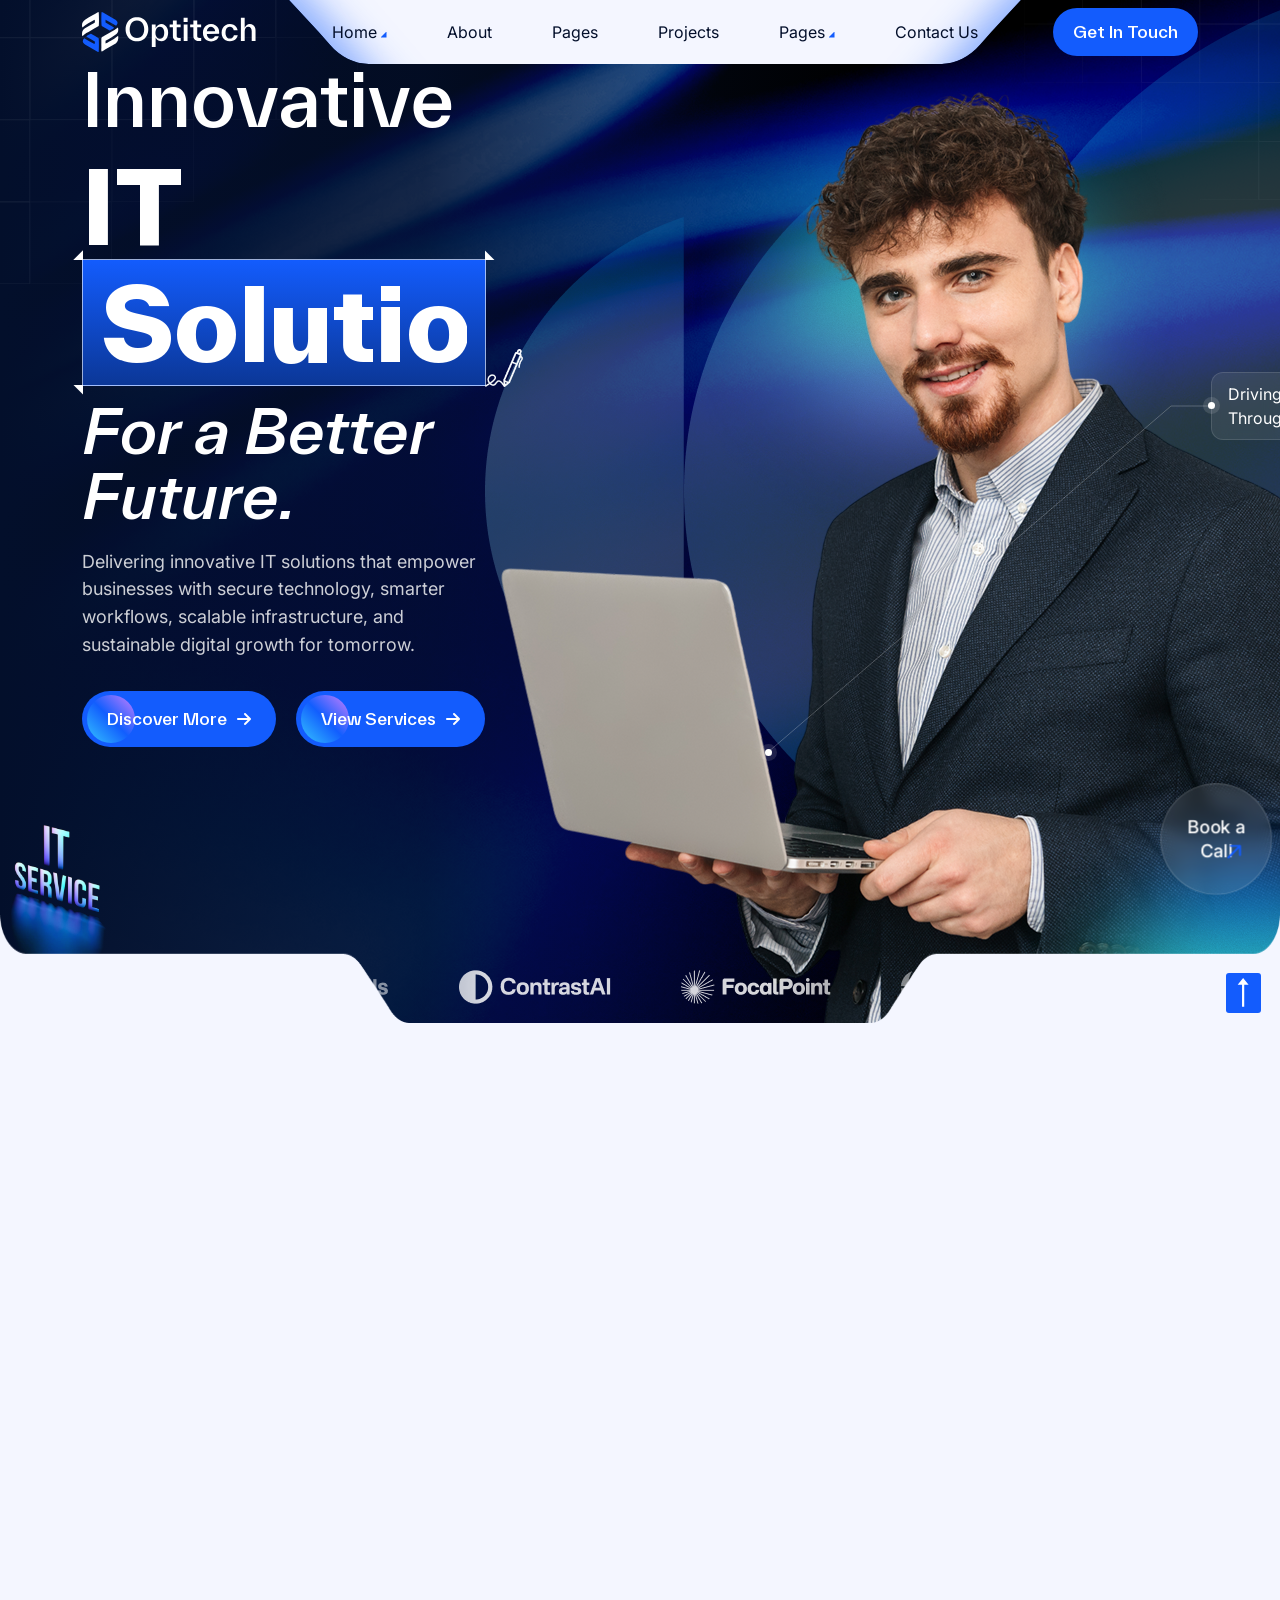
==== index-2.html @ f011ec7e "h2-20%" ====
<!Doctype html>
<html class="no-js" lang="zxx">
    
    <head>
        <meta charset="utf-8">
        <meta http-equiv="x-ua-compatible" content="ie=edge">
        <title>Optitech - IT Solutions & Services WordPress Theme</title>
        <meta name="description" content="">
        <meta name="viewport" content="width=device-width, initial-scale=1">
		<link rel="shortcut icon" type="image/x-icon" href="assets/img/favicon.png">
        <!-- Place favicon.ico in the root directory -->


		<!-- all-CSS-link-here -->
        <link rel="stylesheet" href="assets/css/bootstrap.min.css">
        <link rel="stylesheet" href="assets/css/swiper-bundle.min.css">
        <link rel="stylesheet" href="assets/css/all.min.css">
        <link rel="stylesheet" href="assets/css/odometer.min.css">
        <link rel="stylesheet" href="assets/css/nice-select.css">
        <link rel="stylesheet" href="assets/css/animate.css">
        <link rel="stylesheet" href="assets/css/magnific-popup.css">
        <link rel="stylesheet" href="assets/css/flaticon_optitech.css">
        <link rel="stylesheet" href="assets/css/TWK-Everett.css">
        <link rel="stylesheet" href="assets/css/main.css">
    </head>

    <body class="ot-home-2" >

            
        <div class="ot-home-2-wrapper ">

            <!-- start preloader -->
            <div class="ot-preloader-1">
                <div class="ot-preloader-1-wrap" role="status" aria-label="Loading Optitech">
                    <div class="logo-elm">
                        <span class="ring"></span>
                        <span class="ring has-v2"></span>
                        <img src="assets/img/process/p1-step-icon.svg" alt="">
                    </div>
                </div>
            </div>
            <!-- end preloader -->


            <!-- header-start -->
            <header class="ot-header-2-area">
                <div class="container ot-container-1">
                    <div class="ot-header-2-wrap">
                        <!-- logo -->
                        <div class="ot-header-2-logo">
                            <a href="index-2.html">
                                <img src="assets/img/logo/logo-1.svg" alt="">
                            </a>
                        </div>
                        <!-- menu -->
                        <div class="ot-header-2-menu d-xl-block d-none">
                            <nav class="lt-main-navigation">
                                <ul id="main-nav" class="nav navbar-nav">
                            
                                    <li class="dropdown">
                                        <a href="#">
                                            Home
                                        </a>
                                        <ul class="dropdown-menu clearfix">
                                            <li><a href="index.html">Home O1</a></li>
                                            <li><a href="index-2.html">Home 02</a></li>
                                            <li><a href="index-3.html">Home 03</a></li>
                                        </ul>
                                    </li>
                            
                                    <li>
                                        <a href="services.html">
                                            About
                                        </a>
                                    </li>
                            
                                    <li>
                                        <a href="services.html">
                                            Pages
                                        </a>
                                    </li>
                            
                                    <li>
                                        <a href="services.html">
                                            Projects
                                        </a>
                                    </li>
                                    

                                    <li class="dropdown">
                                        <a href="#">
                                            Pages
                                        </a>
                                        <ul class="dropdown-menu clearfix">
                            
                                            <li class="dropdown">
                                                <a href="team.html">Team</a>
                                                <ul class="dropdown-menu clearfix">
                                                    <li><a href="team.html">Team One</a></li>
                                                    <li><a href="team-2.html">team two</a></li>
                                                    <li><a href="team-3.html">team three</a></li>
                                                    <li><a href="team-4.html">team four</a></li>
                                                    <li><a href="team-details.html">team details</a></li>
                                                </ul>
                                            </li>
                            
                                            <li class="dropdown">
                                                <a href="career-page.html">Career page</a>
                                                <ul class="dropdown-menu clearfix">
                                                    <li><a href="career-page.html">Career page</a></li>
                                                    <li><a href="career-single.html">Career single</a></li>
                                                </ul>
                                            </li>
                            
                                            <li><a href="price.html">Price Page</a></li>
                                            <li><a href="choose-us.html">Choose Us</a></li>
                                            <li><a href="testimonial.html">Testimonial</a></li>
                                            <li><a href="work-process.html">Work Process</a></li>
                                            <li><a href="faqs.html">FAQs Page</a></li>
                                            <li><a href="404.html">404</a></li>
                            
                                        </ul>
                                    </li>

                                    <li>
                                        <a href="#">
                                            Contact Us
                                        </a>
                                    </li>

                                </ul>
                            </nav>
                            <svg class="bg-shape" preserveAspectRatio="none" viewBox="0 0 980 64" fill="none" xmlns="http://www.w3.org/2000/svg">
                                <mask id="mask0_378_7961" style="mask-type:alpha" maskUnits="userSpaceOnUse" x="0" y="0" width="980" height="64">
                                <path d="M980 0L940.261 32L925.235 44.8331C910.751 57.2036 892.328 64 873.28 64H106.72C87.6719 64 69.249 57.2036 54.7647 44.8331L39.7386 32L0 0H980Z" fill="white"/>
                                </mask>
                                <g mask="url(#mask0_378_7961)">
                                <path d="M980 0L940.261 32L925.235 44.8331C910.751 57.2036 892.328 64 873.28 64H106.72C87.6719 64 69.249 57.2036 54.7647 44.8331L39.7386 32L0 0H980Z" fill="#F4F6FF"/>
                                <g filter="url(#filter0_f_378_7961)">
                                <ellipse cx="224.18" cy="14.0267" rx="224.18" ry="14.0267" transform="matrix(0.769394 0.638774 -0.683845 0.729628 -122.816 -106.353)" fill="#135CFD"/>
                                </g>
                                <g filter="url(#filter1_f_378_7961)">
                                <ellipse cx="224.18" cy="14.0267" rx="224.18" ry="14.0267" transform="matrix(-0.769394 0.638774 0.683845 0.729628 1105.96 -106.353)" fill="#135CFD"/>
                                </g>
                                </g>
                                <defs>
                                <filter id="filter0_f_378_7961" x="-186.68" y="-150.49" width="453.508" height="395.143" filterUnits="userSpaceOnUse" color-interpolation-filters="sRGB">
                                <feFlood flood-opacity="0" result="BackgroundImageFix"/>
                                <feBlend mode="normal" in="SourceGraphic" in2="BackgroundImageFix" result="shape"/>
                                <feGaussianBlur stdDeviation="27" result="effect1_foregroundBlur_378_7961"/>
                                </filter>
                                <filter id="filter1_f_378_7961" x="716.32" y="-150.49" width="453.508" height="395.143" filterUnits="userSpaceOnUse" color-interpolation-filters="sRGB">
                                <feFlood flood-opacity="0" result="BackgroundImageFix"/>
                                <feBlend mode="normal" in="SourceGraphic" in2="BackgroundImageFix" result="shape"/>
                                <feGaussianBlur stdDeviation="27" result="effect1_foregroundBlur_378_7961"/>
                                </filter>
                                </defs>
                            </svg>
                                
                        </div>
                        <!-- action-link -->
                        <div class="ot-header-2-action-link">

                            <!-- primary-btn -->
                            <a href="#" aria-label="name" class="ot-pr-btn-2">
                                <span class="text">
                                    Get In Touch
                                </span>
                            </a>

                            <!-- offcanvas-btn -->
                            <button type="button" aria-label="name" class="ot-offcanvas-btn-1 offcanvas_toggle">
                                <i class="flaticon-menu flaticon"></i>
                            </button>
                        </div>
                    </div>
                </div>
            </header>
            <!-- header-end -->

            <!-- hero-start -->
            <section class="ot-hero-2-area wa-fix wa-p-relative" data-mask-image="assets/img/hero/h2-mask.png">
                <div class="ot-hero-2-bg-img wa-fix wa-img-cover">
                    <img src="assets/img/hero/h2-bg-img.jpg" alt="">
                </div>
                <div class="ot-hero-2-bg-text">
                    <img src="assets/img/hero/h2-it-img.png" alt="">
                </div>
                <div class="ot-hero-2-bg-line">
                    <img src="assets/img/hero/h2-bg-line-1.png" alt="">
                </div>
                <div class="ot-hero-2-bg-line2">
                    <img src="assets/img/hero/h2-bg-line-2.png" alt="">
                </div>

                <div class="ot-hero-2-bg-shape">
                    <img src="assets/img/hero/h2-bg-circle-1.png" class="circle-1" alt="">
                    <img src="assets/img/hero/h2-bg-circle-2.png" class="circle-2" alt="">
                    <img src="assets/img/hero/h2-bg-circle-3.png" class="circle-3" alt="">
                </div>

                <div class="ot-hero-2-bg-glow-1">
                    <img src="assets/img/hero/h2-color-noise.png" alt="">
                </div>

                <div class="ot-hero-2-bg-glow-2">
                    <img src="assets/img/hero/h2-color-noise-2.png" alt="">
                </div>

                <div class="container ot-container-1">
                    <div class="ot-hero-2-wrap">

                        <!-- left-content -->
                        <div class="ot-hero-2-content">
                            <!-- hero-title -->
                            <div class="ot-hero-2-title">
                                <h2 class="ot-h-1 ot-hero-2-title-1">Innovative</h2>
                                <h2 class="ot-h-1 ot-hero-2-title-2 ">
                                    IT
                                    <span class="cd-headline clip">
                                        <span class="cd-words-wrapper single-headline">
                                            <b class="is-visible">Solution</b>
                                            <b>Services</b>
                                        </span>
                                        <span class="box-shape has-1"></span>
                                        <span class="box-shape has-2"></span>
                                        <span class="box-shape has-3"></span>
                                        <span class="signature-pen">
                                            <img src="assets/img/hero/h2-pen.png" alt="">
                                        </span>
                                    </span>


                                </h2>
                                <h2 class="ot-h-1 ot-hero-2-title-3">For a Better Future.</h2>

                                <p class="ot-p-1 ot-hero-2-disc">Delivering innovative IT solutions that empower businesses with secure technology, smarter workflows, scalable infrastructure, and sustainable digital growth for tomorrow.</p>


                            </div>

                            <div class="btn-elm">
                                <!-- primary-btn -->
                                <a href="#" aria-label="name" class="ot-pr-btn-2">
                                    <span class="text">
                                        Discover More
                                    </span>
                                    <span class="icon">
                                        <i class="fa-solid fa-arrow-right"></i>
                                    </span>
                                </a>
                                <!-- primary-btn -->
                                <a href="#" aria-label="name" class="ot-pr-btn-2 has-v2">
                                    <span class="text">
                                        View Services
                                    </span>
                                    <span class="icon">
                                        <i class="fa-solid fa-arrow-right"></i>
                                    </span>
                                </a>
                            </div>

                        </div>

                        <!-- right -->
                        <div class="ot-hero-2-right wa-p-relative">
                            <div class="ot-hero-2-img">
                                <img src="assets/img/hero/h2-img.png" alt="">
                            </div>
                            <div class="ot-hero-2-popup">
                                <svg class="ot-hero-2-popup-line" width="460" height="364" viewBox="0 0 460 364" fill="none" xmlns="http://www.w3.org/2000/svg">
                                    <path d="M450 9H411L7 356" stroke="white" stroke-opacity="0.24"/>
                                    <circle opacity="0.12" cx="8.5" cy="8.5" r="8.5" transform="matrix(-1 0 0 1 460 0)" fill="white"/>
                                    <circle cx="3.5" cy="3.5" r="3.5" transform="matrix(-1 0 0 1 455 5)" fill="white"/>
                                    <circle opacity="0.12" cx="8.5" cy="8.5" r="8.5" transform="matrix(-1 0 0 1 17 347)" fill="white"/>
                                    <circle cx="3.5" cy="3.5" r="3.5" transform="matrix(-1 0 0 1 12 352)" fill="white"/>
                                </svg>
                                <p class="ot-p-1 ot-hero-2-popup-text">Driving Success Through Innovation</p>
                            </div>
                        </div>
                    </div>
                </div>


                <!-- social + book a call -->
                <div class="ot-hero-2-social">
                    <a href="#" aria-label="name" class="ot-hero-2-social-link has-1">
                        <i class="fa-brands fa-facebook-f"></i>
                    </a>
                    <a href="#" aria-label="name" class="ot-hero-2-social-link has-2">
                        <i class="fa-brands fa-linkedin-in"></i>
                    </a>
                    <a href="#" aria-label="name" class="ot-hero-2-social-link has-3">
                        <i class="fa-brands fa-x-twitter"></i>
                    </a>
                    <a href="#" aria-label="name" class="ot-hero-2-social-link has-4">
                        <i class="fa-brands fa-instagram"></i>
                    </a>

                    <a href="#" aria-label="name" class="ot-hero-2-social-btn">
                        <span class="text ot-p-1">Book a Call</span>
                        <span class="icon">
                            <svg width="28" height="28" viewBox="0 0 28 28" fill="none" xmlns="http://www.w3.org/2000/svg">
                                <path d="M7.58 20.42L20.42 7.58M20.42 7.58H10.15M20.42 7.58V17.85" stroke="#135CFD" stroke-width="2.2" stroke-linecap="round" stroke-linejoin="round"/>
                            </svg>
                        </span>
                    </a>
                </div>
                <div class="ot-hero-2-marquee " data-mask-image="assets/img/hero/h2-partner-mask.png">
                    <div class="wa_marquee d-inline-block">
                        <div class="ot-hero-2-marquee-elm " data-speed="40" >
                            <div class="single-logo">
                                <img src="assets/img/partner/p1-logo-1.png" alt="">
                            </div>
                            <div class="single-logo">
                                <img src="assets/img/partner/p1-logo-2.png" alt="">
                            </div>
                            <div class="single-logo">
                                <img src="assets/img/partner/p1-logo-3.png" alt="">
                            </div>
                            <div class="single-logo">
                                <img src="assets/img/partner/p1-logo-4.png" alt="">
                            </div>
                            <div class="single-logo">
                                <img src="assets/img/partner/p1-logo-5.png" alt="">
                            </div>
                            <div class="single-logo">
                                <img src="assets/img/partner/p1-logo-6.png" alt="">
                            </div>
                            <div class="single-logo">
                                <img src="assets/img/partner/p1-logo-7.png" alt="">
                            </div>
                        </div>
                    </div>
                </div>

            </section>
            <!-- hero-end -->


            <br>
            <br>
            <br>
            <br>
            <br>
            <br>
            <br>
            <br>
            <br>
            <br>
            <br>
            <br>
            <br>
            <br>
            <br>
            <br>
            <br>
            <br>
            <br>
            <br>
            <br>
            <br>
            <br>
            <br>
            <br>
            <br>
            <br>
            <br>
            <br>
            <br>
            <br>
            <br>

            <!-- offcanvas-start -->
            <div class="wa-offcanvas-area   offcanvas_box_active lenis lenis-smooth ">
                <div class="wa-offcanvas-wrap ">
            
                    <!-- top -->
                    <div class="wa-offcanvas-top">
            
                        <!-- logo -->
                        <a href="#" aria-label="Email" class="wa-offcanvas-top-logo">
                            <img src="assets/img/logo/logo-1-black.svg" alt="">
                        </a>
            
                        <!-- close-btn -->
                        <button class="wa-offcanvas-close offcanvas_box_close" aria-label="name">
                            <span></span>
                            <span></span>
                        </button>
            
                    </div>
            
                    <!-- mobile-menu-list -->
                    <nav class="mobile-main-navigation mb-50 d-block d-xl-none">
                        <ul class="navbar-nav">
                            <li class="dropdown">
                                <a href="#">
                                    Home
                                </a>
                                <ul class="dropdown-menu clearfix">
                                    <li><a href="index.html">Home One</a></li>
                                    <li><a href="index-2.html">Home Two</a></li>
                                    <li><a href="index-3.html">Home Three</a></li>
                                    <li><a href="index-4.html">Home Four</a></li>
                                    <li><a href="index-5.html">Home Five</a></li>
                                    <li><a href="index-6.html">Home Six</a></li>
                                    <li><a href="index-7.html">Home Seven</a></li>
                                </ul>
                            </li>
            
                            <li>
                                <a href="about-us.html">
                                    About
                                </a>
                            </li>

                            <li class="dropdown">
                                <a href="#">
                                    Page
                                </a>
                                <ul class="dropdown-menu clearfix">
                                    <li><a href="pricing.html">Pricing Page</a></li>
                                    <li><a href="faqs.html">FAQs</a></li>
                                    <li class="dropdown">
                                        <a href="#">Team</a>
                                        <ul class="dropdown-menu clearfix">
                                            <li><a href="team.html">Team</a></li>
                                            <li><a href="team-details.html">Team Details</a></li>
                                        </ul>
                                    </li>
                                    <li class="dropdown">
                                        <a href="#">Career Page</a>
                                        <ul class="dropdown-menu clearfix">
                                            <li><a href="career.html">Career Page</a></li>
                                            <li><a href="career-details.html">Career Single</a></li>
                                        </ul>
                                    </li>
                                    <li class="dropdown">
                                        <a href="#">Shop</a>
                                        <ul class="dropdown-menu clearfix">
                                            <li><a href="shop.html">Shop</a></li>
                                            <li><a href="shop-sidebar.html">Shop Right Sidebar</a></li>
                                            <li><a href="shop-sidebar-2.html">Shop Left Sidebar</a></li>
                                        </ul>
                                    </li>
                                    <li><a href="404.html">404</a></li>
                                </ul>
                            </li>

                            <li >
                                <a href="features.html">
                                    Features
                                </a>
                            </li>
                    
                            <li class="dropdown">
                                <a href="#">
                                    Blog
                                </a>
                                <ul class="dropdown-menu clearfix">
                                    <li><a href="blog.html">Blog Grid</a></li>
                                    <li><a href="blog-2.html">Blog Right Sidebar</a></li>
                                    <li><a href="blog-3.html">Blog Left Sidebar</a></li>
                                    <li><a href="blog-4.html">Blog Standard</a></li>
                                    <li><a href="blog-details.html">Blog Details 01</a></li>
                                    <li><a href="blog-details-2.html">Blog Details 02</a></li>
                                    <li><a href="blog-details-3.html">Blog Details 03</a></li>
                                </ul>
                            </li>
                            <li >
                                <a href="contact-us.html">
                                    Contact
                                </a>
                            </li>
                        </ul>
                    </nav>
            
                    <div class="wa-offcanvas-gallery">
                        <h6 class="wa-offcanvas-gallery-title ot-p-1 ">Stay Inspired with Instagram</h6>
            
                        <div class="wa-offcanvas-gallery-grid">
                            <a href="assets/img/offcanvas/img-1.jpg" aria-label="name"
                                class="popup-img wa-offcanvas-gallery-item wa-img-cover wa-fix">
                                <img src="assets/img/offcanvas/img-1.jpg" alt="">
                            </a>
                            <a href="assets/img/offcanvas/img-2.jpg" aria-label="name"
                                class="popup-img wa-offcanvas-gallery-item wa-img-cover wa-fix">
                                <img src="assets/img/offcanvas/img-2.jpg" alt="">
                            </a>
                            <a href="assets/img/offcanvas/img-3.jpg" aria-label="name"
                                class="popup-img wa-offcanvas-gallery-item wa-img-cover wa-fix">
                                <img src="assets/img/offcanvas/img-3.jpg" alt="">
                            </a>
                            <a href="assets/img/offcanvas/img-4.jpg" aria-label="name"
                                class="popup-img wa-offcanvas-gallery-item wa-img-cover wa-fix">
                                <img src="assets/img/offcanvas/img-4.jpg" alt="">
                            </a>
                        </div>
                    </div>
            
                    <!-- social -->
                    <div class="wa-offcanvas-social">
                        <h6 class="wa-offcanvas-social-title ot-p-1 ">We're on social media:</h6>
            
                        <div class="wa-offcanvas-social-flex d-flex flex-wrap">
                            <a href="#" class="wa-offcanvas-social-link " aria-label="name">
                                <i class="fa-brands fa-linkedin-in"></i>
                            </a>
                            <a href="#" class="wa-offcanvas-social-link " aria-label="name">
                                <i class="fa-brands fa-facebook-f"></i>
                            </a>
                            <a href="#" class="wa-offcanvas-social-link " aria-label="name">
                                <i class="fa-brands fa-x-twitter"></i>
                            </a>
                            <a href="#" class="wa-offcanvas-social-link" aria-label="name">
                                <i class="fa-brands fa-instagram"></i>
                            </a>
                        </div>
            
                    </div>
            
                </div>
            
            </div>
            <div class="wa-overly"></div>
            <!-- offcanvas-end -->

            <!-- search-popup-start -->
            <div class="wa-search-box search_box_active ">
            
                <div class="wa-search-container">
                    <div class="wa-search-wrap text-center mb-55">
                        <h5 class="wa-search-title ot-h-1">Search</h5>
                        <form action="#" class="wa-search-form">
                            <input class="wa-search-form-input" type="text" placeholder="What are you looking for?...">
                        </form>
                    </div>
            
                    <div class="wa-search-tag-wrap text-center">
                        <h6 class="wa-search-tag-title ot-h-1">People also search for:</h6>
                        <div class="wa-search-tag d-inline-flex flex-wrap  ">
                            <a href="#" aria-label="name" class="wa-search-tag-item ot-h-1">Modern</a>
                            <a href="#" aria-label="name" class="wa-search-tag-item ot-h-1">Classical</a>
                            <a href="#" aria-label="name" class="wa-search-tag-item ot-h-1">Sustainable</a>
                            <a href="#" aria-label="name" class="wa-search-tag-item ot-h-1">Urban</a>
                            <a href="#" aria-label="name" class="wa-search-tag-item ot-h-1">Landscape</a>
                        </div>
                    </div>
                </div>
            
                <button aria-label="search-close" type="button" class="wa-search-box-close search_box_close">
                    <i class="fa-solid fa-x"></i>
                </button>
            
            </div>
            <!-- search-popup-end -->

            <!-- back-to-top-button-start -->            
            <div class="wa-back-to-top wa_backToTop">
                <svg xmlns="http://www.w3.org/2000/svg" viewBox="0 0 24 24" class="injected-svg" data-src="https://static.elfsight.com/icons/app-back-to-top-arrow-4.svg" xmlns:xlink="http://www.w3.org/1999/xlink"><path d="M8 6.74 11.748 2l3.75 4.74h-3l.001 14.998H11V6.74z"></path></svg>
            </div>
            <!-- back-to-top-button-end -->
        </div>


		<!-- all-JS-link-here -->
        <script src="assets/js/jquery-3.7.1.min.js"></script>
        <script src="assets/js/bootstrap.bundle.min.js"></script>
        <script src="assets/js/swiper-bundle.min.js"></script>
        <script src="assets/js/wow.js"></script>
        <script src="assets/js/MotionPathPlugin.min.js"></script>
        <script src="assets/js/odometer.min.js"></script>
        <script src="assets/js/nice-select.min.js"></script>
        <script src="assets/js/marquee.min.js"></script>
        <script src="assets/js/magnific-popup.min.js"></script>
        <script src="assets/js/SplitText.min.js"></script>
        <script src="assets/js/gsap.min.js"></script>
        <script src="assets/js/CustomEase.min.js"></script>
        <script src="assets/js/appear.js"></script>
        <script src="assets/js/text-type.js"></script>
        <script src="assets/js/lenis.min.js"></script>
        <script src="assets/js/ScrollTrigger.min.js"></script>
        <script src="assets/js/main-common.js"></script>
        <script src="assets/js/main.js"></script>
        
    </body>
</html>
---- assets/css/TWK-Everett.css ----
@font-face {
    font-family: 'TWK Everett';
    src: url('../fonts/TWKEverett-Black.woff2') format('woff2'),
        url('../fonts/TWKEverett-Black.woff') format('woff');
    font-weight: 800;
    font-style: normal;
    font-display: swap;
}

@font-face {
    font-family: 'TWK Everett';
    src: url('../fonts/TWKEverett-BlackItalic.woff2') format('woff2'),
        url('../fonts/TWKEverett-BlackItalic.woff') format('woff');
    font-weight: 800;
    font-style: italic;
    font-display: swap;
}

@font-face {
    font-family: 'TWK Everett';
    src: url('../fonts/TWKEverett-Bold.woff2') format('woff2'),
        url('../fonts/TWKEverett-Bold.woff') format('woff');
    font-weight: bold;
    font-style: normal;
    font-display: swap;
}

@font-face {
    font-family: 'TWK Everett';
    src: url('../fonts/TWKEverett-BoldItalic.woff2') format('woff2'),
        url('../fonts/TWKEverett-BoldItalic.woff') format('woff');
    font-weight: bold;
    font-style: italic;
    font-display: swap;
}

@font-face {
    font-family: 'TWK Everett';
    src: url('../fonts/TWKEverett-Extrabold.woff2') format('woff2'),
        url('../fonts/TWKEverett-Extrabold.woff') format('woff');
    font-weight: bold;
    font-style: normal;
    font-display: swap;
}

@font-face {
    font-family: 'TWK Everett';
    src: url('../fonts/TWKEverett-ExtraboldItalic.woff2') format('woff2'),
        url('../fonts/TWKEverett-ExtraboldItalic.woff') format('woff');
    font-weight: bold;
    font-style: italic;
    font-display: swap;
}

@font-face {
    font-family: 'TWK Everett';
    src: url('../fonts/TWKEverett-Hairline.woff2') format('woff2'),
        url('../fonts/TWKEverett-Hairline.woff') format('woff');
    font-weight: 100;
    font-style: normal;
    font-display: swap;
}

@font-face {
    font-family: 'TWK Everett';
    src: url('../fonts/TWKEverett-HairlineItalic.woff2') format('woff2'),
        url('../fonts/TWKEverett-HairlineItalic.woff') format('woff');
    font-weight: 100;
    font-style: italic;
    font-display: swap;
}

@font-face {
    font-family: 'TWK Everett';
    src: url('../fonts/TWKEverett-Light.woff2') format('woff2'),
        url('../fonts/TWKEverett-Light.woff') format('woff');
    font-weight: 300;
    font-style: normal;
    font-display: swap;
}

@font-face {
    font-family: 'TWK Everett';
    src: url('../fonts/TWKEverett-LightItalic.woff2') format('woff2'),
        url('../fonts/TWKEverett-LightItalic.woff') format('woff');
    font-weight: 300;
    font-style: italic;
    font-display: swap;
}

@font-face {
    font-family: 'TWK Everett';
    src: url('../fonts/TWKEverett-Medium.woff2') format('woff2'),
        url('../fonts/TWKEverett-Medium.woff') format('woff');
    font-weight: 500;
    font-style: normal;
    font-display: swap;
}

@font-face {
    font-family: 'TWK Everett';
    src: url('../fonts/TWKEverett-MediumItalic.woff2') format('woff2'),
        url('../fonts/TWKEverett-MediumItalic.woff') format('woff');
    font-weight: 500;
    font-style: italic;
    font-display: swap;
}

@font-face {
    font-family: 'TWK Everett';
    src: url('../fonts/TWKEverett-Regular.woff2') format('woff2'),
        url('../fonts/TWKEverett-Regular.woff') format('woff');
    font-weight: normal;
    font-style: normal;
    font-display: swap;
}

@font-face {
    font-family: 'TWK Everett';
    src: url('../fonts/TWKEverett-RegularItalic.woff2') format('woff2'),
        url('../fonts/TWKEverett-RegularItalic.woff') format('woff');
    font-weight: normal;
    font-style: italic;
    font-display: swap;
}

@font-face {
    font-family: 'TWK Everett';
    src: url('../fonts/TWKEverett-Super.woff2') format('woff2'),
        url('../fonts/TWKEverett-Super.woff') format('woff');
    font-weight: 900;
    font-style: normal;
    font-display: swap;
}

@font-face {
    font-family: 'TWK Everett';
    src: url('../fonts/TWKEverett-SuperItalic.woff2') format('woff2'),
        url('../fonts/TWKEverett-SuperItalic.woff') format('woff');
    font-weight: 900;
    font-style: italic;
    font-display: swap;
}

@font-face {
    font-family: 'TWK Everett';
    src: url('../fonts/TWKEverett-Thin.woff2') format('woff2'),
        url('../fonts/TWKEverett-Thin.woff') format('woff');
    font-weight: 100;
    font-style: normal;
    font-display: swap;
}

@font-face {
    font-family: 'TWK Everett';
    src: url('../fonts/TWKEverett-ThinItalic.woff2') format('woff2'),
        url('../fonts/TWKEverett-ThinItalic.woff') format('woff');
    font-weight: 100;
    font-style: italic;
    font-display: swap;
}

@font-face {
    font-family: 'TWK Everett';
    src: url('../fonts/TWKEverett-Ultralight.woff2') format('woff2'),
        url('../fonts/TWKEverett-Ultralight.woff') format('woff');
    font-weight: 200;
    font-style: normal;
    font-display: swap;
}

@font-face {
    font-family: 'TWK Everett';
    src: url('../fonts/TWKEverett-UltralightItalic.woff2') format('woff2'),
        url('../fonts/TWKEverett-UltralightItalic.woff') format('woff');
    font-weight: 200;
    font-style: italic;
    font-display: swap;
}
---- assets/css/main.css ----
@charset "UTF-8";
/*
************
*************************

   Template Name: Business Consulting and Services HTML Template
   Description: A modern, professional HTML template designed specifically for business consulting firms, corporate services, and professional advisory companies. This comprehensive template features multiple homepage variations, extensive service showcases, team member profiles, project portfolios, client testimonials, and interactive elements. Built with Bootstrap, SCSS, and modern JavaScript libraries including GSAP animations, Swiper sliders, and WOW.js effects. Includes responsive design, SEO optimization, contact forms, blog/news sections, pricing tables, FAQ pages, and a complete admin dashboard. Perfect for consulting agencies, business advisors, corporate services, and professional service providers looking to establish a strong online presence with a sophisticated, trustworthy design that builds client confidence and drives business growth.
   Author: https://themexriver.com/
   Version: 1.0

-----------------------------------------------------------------------------------

CSS INDEX
=================== 
    01. common
    02. utility
    03. typography
    04. mouse-cursor
    05. button
    06. offcanvas
    07. form
    08. search
    09. preloader
    10. animation
    11. wow-plus
    12. element
    13. back-to-top
    14. typing-text
    15. header
    16. hero
    17. core-features
    18. about
    19. projects
    20. work
    21. property
    22. showcase
    23. award
    24. brand
    25. marquee-text
    26. video
    27. experience
    28. choose
    29. services
    30. core-services
    31. testimonial
    32. contact
    33. team
    34. price
    35. gallery
    36. counter
    37. sponsor
    38. faqs
    39. blog
    40. office
    41. breadcrumb
    42. service-details
    43. team-details
    44. project-details
    45. career
    46. career-single
    47. blog-details
    48. contact-page
    49. error-page
    50. footer
******************************************************* 
*************************************************************** */
/*
    01. common
*/
@import url("https://fonts.googleapis.com/css2?family=Inter:ital,opsz,wght@0,14..32,100..900;1,14..32,100..900&display=swap");
:root {
  scroll-behavior: inherit;
  --ot-font-1: "Inter", sans-serif;
  --ot-font-2: 'TWK Everett';
  --ot-clr-pr-1: #135CFD;
  --ot-clr-sd-1: #3CEDB7;
  --ot-clr-h-1: #030F2B;
  --ot-clr-p-1: #41434A;
  --ot-clr-gd-1: linear-gradient(180deg, #004CF4 0%, #407BFF 100%);
  --ot-cube-1: .3s ;
}

body {
  font-family: var(--sk-font-1);
  font-size: 18px;
  font-weight: 400;
  -moz-osx-font-smoothing: grayscale;
  -webkit-font-smoothing: antialiased;
  line-height: 28px;
  color: #000;
  overflow-x: hidden;
  font-optical-sizing: auto;
  font-feature-settings: "liga" off, "clig" off;
}

.img, img {
  max-width: 100%;
}

a:focus,
.button:focus {
  text-decoration: none;
  outline: none;
}

a, span {
  display: inline-block;
  color: inherit;
  font-size: inherit;
  font-family: inherit;
  font-weight: inherit;
  text-transform: inherit;
  text-decoration: none;
  line-height: inherit;
  transition: inherit;
}

button {
  border: none;
  outline: none;
}

a:focus,
a:hover {
  color: inherit;
  text-decoration: none;
}

h1 {
  font-size: 55px;
}

h2 {
  font-size: 55px;
}

h3 {
  font-size: 42px;
}

h4 {
  font-size: 27px;
}

h5 {
  font-size: 20px;
}

h6 {
  font-size: 16px;
}

::-moz-selection {
  background-color: #3065D0;
  color: white;
  text-shadow: none;
}

::-moz-selection {
  background-color: #3065D0;
  color: white;
  text-shadow: none;
}

::selection {
  background-color: #3065D0;
  color: white;
  text-shadow: none;
}

input, textarea {
  outline: none;
}
input::placeholder, textarea::placeholder {
  font-size: inherit;
  font-weight: inherit;
  color: inherit;
  font-family: inherit;
}

input:focus::placeholder, textarea:focus::placeholder {
  opacity: 0;
}

@media (min-width: 1800px), only screen and (min-width: 1600px) and (max-width: 1799px), only screen and (min-width: 1400px) and (max-width: 1599px) {
  ::-webkit-scrollbar {
    width: 7px;
    background: #fff;
    box-shadow: none;
    border: none;
  }
  ::-webkit-scrollbar-track {
    background: transparent;
    box-shadow: none;
    border: none;
  }
  ::-webkit-scrollbar-thumb {
    background: var(--ot-clr-pr-1);
    border-radius: 6px;
  }
}
.swiper-notification {
  display: none;
}

/* 
    global-css-end
*/
/*
    02. utility
*/
/* 
    margin-&-padding_variable-start
*/
.mt-5 {
  margin-top: 5px;
}

.mt-10 {
  margin-top: 10px;
}

.mt-15 {
  margin-top: 15px;
}

.mt-20 {
  margin-top: 20px;
}

.mt-25 {
  margin-top: 25px;
}

.mt-30 {
  margin-top: 30px;
}

.mt-35 {
  margin-top: 35px;
}

.mt-40 {
  margin-top: 40px;
}

.mt-45 {
  margin-top: 45px;
}

.mt-50 {
  margin-top: 50px;
}

.mt-55 {
  margin-top: 55px;
}

.mt-60 {
  margin-top: 60px;
}

.mt-65 {
  margin-top: 65px;
}

.mt-70 {
  margin-top: 70px;
}

.mt-75 {
  margin-top: 75px;
}

.mt-80 {
  margin-top: 80px;
}

.mt-85 {
  margin-top: 85px;
}

.mt-90 {
  margin-top: 90px;
}

.mt-95 {
  margin-top: 95px;
}

.mt-100 {
  margin-top: 100px;
}

.mt-105 {
  margin-top: 105px;
}

.mt-110 {
  margin-top: 110px;
}

.mt-115 {
  margin-top: 115px;
}

.mt-120 {
  margin-top: 120px;
}

.mt-125 {
  margin-top: 125px;
}

.mt-130 {
  margin-top: 130px;
}

.mt-135 {
  margin-top: 135px;
}

.mt-140 {
  margin-top: 140px;
}

.mt-145 {
  margin-top: 145px;
}

.mt-150 {
  margin-top: 150px;
}

.mt-155 {
  margin-top: 155px;
}

.mt-160 {
  margin-top: 160px;
}

.mt-165 {
  margin-top: 165px;
}

.mt-170 {
  margin-top: 170px;
}

.mt-175 {
  margin-top: 175px;
}

.mt-180 {
  margin-top: 180px;
}

.mt-185 {
  margin-top: 185px;
}

.mt-190 {
  margin-top: 190px;
}

.mt-195 {
  margin-top: 195px;
}

.mt-200 {
  margin-top: 200px;
}

.mb-5 {
  margin-bottom: 5px;
}

.mb-10 {
  margin-bottom: 10px;
}

.mb-15 {
  margin-bottom: 15px;
}

.mb-20 {
  margin-bottom: 20px;
}

.mb-25 {
  margin-bottom: 25px;
}

.mb-30 {
  margin-bottom: 30px;
}

.mb-35 {
  margin-bottom: 35px;
}

.mb-40 {
  margin-bottom: 40px;
}

.mb-45 {
  margin-bottom: 45px;
}

.mb-50 {
  margin-bottom: 50px;
}

.mb-55 {
  margin-bottom: 55px;
}

.mb-60 {
  margin-bottom: 60px;
}

.mb-65 {
  margin-bottom: 65px;
}

.mb-70 {
  margin-bottom: 70px;
}

.mb-75 {
  margin-bottom: 75px;
}

.mb-80 {
  margin-bottom: 80px;
}

.mb-85 {
  margin-bottom: 85px;
}

.mb-90 {
  margin-bottom: 90px;
}

.mb-95 {
  margin-bottom: 95px;
}

.mb-100 {
  margin-bottom: 100px;
}

.mb-105 {
  margin-bottom: 105px;
}

.mb-110 {
  margin-bottom: 110px;
}

.mb-115 {
  margin-bottom: 115px;
}

.mb-120 {
  margin-bottom: 120px;
}

.mb-125 {
  margin-bottom: 125px;
}

.mb-130 {
  margin-bottom: 130px;
}

.mb-135 {
  margin-bottom: 135px;
}

.mb-140 {
  margin-bottom: 140px;
}

.mb-145 {
  margin-bottom: 145px;
}

.mb-150 {
  margin-bottom: 150px;
}

.mb-155 {
  margin-bottom: 155px;
}

.mb-160 {
  margin-bottom: 160px;
}

.mb-165 {
  margin-bottom: 165px;
}

.mb-170 {
  margin-bottom: 170px;
}

.mb-175 {
  margin-bottom: 175px;
}

.mb-180 {
  margin-bottom: 180px;
}

.mb-185 {
  margin-bottom: 185px;
}

.mb-190 {
  margin-bottom: 190px;
}

.mb-195 {
  margin-bottom: 195px;
}

.mb-200 {
  margin-bottom: 200px;
}

.pt-5 {
  padding-top: 5px;
}

.pt-10 {
  padding-top: 10px;
}

.pt-15 {
  padding-top: 15px;
}

.pt-20 {
  padding-top: 20px;
}

.pt-25 {
  padding-top: 25px;
}

.pt-30 {
  padding-top: 30px;
}

.pt-35 {
  padding-top: 35px;
}

.pt-40 {
  padding-top: 40px;
}

.pt-45 {
  padding-top: 45px;
}

.pt-50 {
  padding-top: 50px;
}

.pt-55 {
  padding-top: 55px;
}

.pt-60 {
  padding-top: 60px;
}

.pt-65 {
  padding-top: 65px;
}

.pt-70 {
  padding-top: 70px;
}

.pt-75 {
  padding-top: 75px;
}

.pt-80 {
  padding-top: 80px;
}

.pt-85 {
  padding-top: 85px;
}

.pt-90 {
  padding-top: 90px;
}

.pt-95 {
  padding-top: 95px;
}

.pt-100 {
  padding-top: 100px;
}

.pt-105 {
  padding-top: 105px;
}

.pt-110 {
  padding-top: 110px;
}

.pt-115 {
  padding-top: 115px;
}

.pt-120 {
  padding-top: 120px;
}

.pt-125 {
  padding-top: 125px;
}

.pt-130 {
  padding-top: 130px;
}

.pt-135 {
  padding-top: 135px;
}

.pt-140 {
  padding-top: 140px;
}

.pt-145 {
  padding-top: 145px;
}

.pt-150 {
  padding-top: 150px;
}

.pt-155 {
  padding-top: 155px;
}

.pt-160 {
  padding-top: 160px;
}

.pt-165 {
  padding-top: 165px;
}

.pt-170 {
  padding-top: 170px;
}

.pt-175 {
  padding-top: 175px;
}

.pt-180 {
  padding-top: 180px;
}

.pt-185 {
  padding-top: 185px;
}

.pt-190 {
  padding-top: 190px;
}

.pt-195 {
  padding-top: 195px;
}

.pt-200 {
  padding-top: 200px;
}

.pb-5 {
  padding-bottom: 5px;
}

.pb-10 {
  padding-bottom: 10px;
}

.pb-15 {
  padding-bottom: 15px;
}

.pb-20 {
  padding-bottom: 20px;
}

.pb-25 {
  padding-bottom: 25px;
}

.pb-30 {
  padding-bottom: 30px;
}

.pb-35 {
  padding-bottom: 35px;
}

.pb-40 {
  padding-bottom: 40px;
}

.pb-45 {
  padding-bottom: 45px;
}

.pb-50 {
  padding-bottom: 50px;
}

.pb-55 {
  padding-bottom: 55px;
}

.pb-60 {
  padding-bottom: 60px;
}

.pb-65 {
  padding-bottom: 65px;
}

.pb-70 {
  padding-bottom: 70px;
}

.pb-75 {
  padding-bottom: 75px;
}

.pb-80 {
  padding-bottom: 80px;
}

.pb-85 {
  padding-bottom: 85px;
}

.pb-90 {
  padding-bottom: 90px;
}

.pb-95 {
  padding-bottom: 95px;
}

.pb-100 {
  padding-bottom: 100px;
}

.pb-105 {
  padding-bottom: 105px;
}

.pb-110 {
  padding-bottom: 110px;
}

.pb-115 {
  padding-bottom: 115px;
}

.pb-120 {
  padding-bottom: 120px;
}

.pb-125 {
  padding-bottom: 125px;
}

.pb-130 {
  padding-bottom: 130px;
}

.pb-135 {
  padding-bottom: 135px;
}

.pb-140 {
  padding-bottom: 140px;
}

.pb-145 {
  padding-bottom: 145px;
}

.pb-150 {
  padding-bottom: 150px;
}

.pb-155 {
  padding-bottom: 155px;
}

.pb-160 {
  padding-bottom: 160px;
}

.pb-165 {
  padding-bottom: 165px;
}

.pb-170 {
  padding-bottom: 170px;
}

.pb-175 {
  padding-bottom: 175px;
}

.pb-180 {
  padding-bottom: 180px;
}

.pb-185 {
  padding-bottom: 185px;
}

.pb-190 {
  padding-bottom: 190px;
}

.pb-195 {
  padding-bottom: 195px;
}

.pb-200 {
  padding-bottom: 200px;
}

.pb-205 {
  padding-bottom: 205px;
}

.pb-210 {
  padding-bottom: 210px;
}

.pb-215 {
  padding-bottom: 215px;
}

.pb-220 {
  padding-bottom: 220px;
}

.pb-225 {
  padding-bottom: 225px;
}

.pb-230 {
  padding-bottom: 230px;
}

.pb-235 {
  padding-bottom: 235px;
}

.pb-240 {
  padding-bottom: 240px;
}

.pb-245 {
  padding-bottom: 245px;
}

.pb-250 {
  padding-bottom: 250px;
}

.pb-255 {
  padding-bottom: 255px;
}

.pb-260 {
  padding-bottom: 260px;
}

.pb-265 {
  padding-bottom: 265px;
}

.pb-270 {
  padding-bottom: 270px;
}

.pb-275 {
  padding-bottom: 275px;
}

.pb-280 {
  padding-bottom: 280px;
}

.pb-285 {
  padding-bottom: 285px;
}

.pb-290 {
  padding-bottom: 290px;
}

.pb-295 {
  padding-bottom: 295px;
}

.pb-300 {
  padding-bottom: 300px;
}

/* 
    margin-&-padding_variable-end
*/
.mb-24 {
  margin-bottom: 24px;
}

.wa-fix {
  overflow: hidden;
}

.wa-ul {
  margin: 0px;
  padding: 0px;
  list-style: none;
}

.wa-img-cover img {
  width: 100%;
  height: 100% !important;
  object-fit: cover;
}

.wa-video-cover video {
  width: 100%;
  height: 100%;
  object-fit: cover;
}

.wa-bg-default {
  background-size: cover;
  background-position: center center;
  background-repeat: no-repeat;
}

.flaticon {
  display: inline-block;
  line-height: 0.65;
}

.wa-z-index-3 {
  position: relative;
  z-index: 3;
}

.wa-p-absolute {
  position: absolute;
}

.wa-p-relative {
  position: relative;
  z-index: 1;
}

.z-index-3 {
  position: relative;
  z-index: 3;
}

.wa-origin-left {
  transform-origin: left;
}

.wa-origin-right {
  transform-origin: right;
}

.wa-fw-400 {
  font-weight: 400;
}

.wa-fw-500 {
  font-weight: 500;
}

.wa-fw-600 {
  font-weight: 600;
}

.wa-fw-700 {
  font-weight: 700;
}

.wa-fw-800 {
  font-weight: 800;
}

.wa-fw-900 {
  font-weight: 900;
}

.wa-ml-auto {
  margin-left: auto;
}

.wa-mr-auto {
  margin-right: auto;
}

.mr-0 {
  margin-right: 0 !important;
}

.wa-line-limit {
  overflow: hidden;
  display: -webkit-box;
  -webkit-box-orient: vertical;
}
.wa-line-limit:is(.has-line-1) {
  -webkit-line-clamp: 1;
  line-clamp: 1;
}
.wa-line-limit:is(.has-line-2) {
  -webkit-line-clamp: 2;
  line-clamp: 2;
}
.wa-line-limit:is(.has-line-3) {
  -webkit-line-clamp: 3;
  line-clamp: 3;
}
.wa-line-limit:is(.has-line-4) {
  -webkit-line-clamp: 4;
  line-clamp: 4;
}
.wa-line-limit:is(.has-line-5) {
  -webkit-line-clamp: 5;
  line-clamp: 5;
}
.wa-line-limit:is(.has-line-6) {
  -webkit-line-clamp: 6;
  line-clamp: 6;
}
.wa-line-limit:is(.has-line-7) {
  -webkit-line-clamp: 7;
  line-clamp: 7;
}
.wa-line-limit:is(.has-line-8) {
  -webkit-line-clamp: 8;
  line-clamp: 8;
}
.wa-line-limit:is(.has-line-9) {
  -webkit-line-clamp: 9;
  line-clamp: 9;
}
.wa-line-limit:is(.has-line-10) {
  -webkit-line-clamp: 10;
  line-clamp: 10;
}

.wa-will-change {
  will-change: transform, opacity;
}

.wa-no-ani-tf {
  transform: none !important;
}

.text-right {
  text-align: right;
}

.wa-parallax-img {
  will-change: object-position;
}

.wa-parallax-bg {
  will-change: background-position;
}

.wa-origin-center {
  transform-origin: center;
}

/* 
    components
*/
/* 
    custom-container-start
*/
@media (min-width: 1600px) {
  .container.ot-container-1 {
    max-width: 1424px;
  }
}
/* 
    custom-container-end
*/
/* 
    typography-start
*/
.ot-p-1 {
  font-family: var(--ot-font-1);
  font-weight: 400;
  font-size: 18px;
  color: var(--ot-clr-p-1);
  line-height: 1.555;
  margin-bottom: 0;
}

.ot-h-1 {
  font-family: var(--ot-font-2);
  font-weight: 500;
  color: var(--ot-clr-h-1);
  line-height: 1.083;
  margin-bottom: 0;
}

.ot-subtitle-1 {
  font-family: var(--ot-font-1);
  font-size: 15px;
  font-weight: 500;
  line-height: normal;
  color: var(--ot-clr-pr-1);
  display: inline-flex;
  align-items: center;
  gap: 8px;
  padding: 3px 11px;
  border: 1px solid rgba(13, 38, 101, 0.12);
  border-radius: 4px;
  margin-bottom: 12px;
  /* the two dots that bracket the label */
}
.ot-subtitle-1::before, .ot-subtitle-1::after {
  content: "";
  width: 4px;
  height: 4px;
  border-radius: 50%;
  background-color: currentColor;
}
.ot-subtitle-1 {
  /* on dark sections the frame goes white */
}
.ot-subtitle-1:is(.has-v2) {
  border-color: rgba(255, 255, 255, 0.12);
}

.ot-sec-title-1 {
  font-family: var(--ot-font-2);
  font-weight: 500;
  color: var(--ot-clr-h-1);
  font-size: 48px;
  line-height: 1.083;
  margin-bottom: 0;
  letter-spacing: -2%;
}
@media only screen and (min-width: 1200px) and (max-width: 1399px) {
  .ot-sec-title-1 {
    font-size: 44px;
  }
}
@media only screen and (min-width: 992px) and (max-width: 1199px) {
  .ot-sec-title-1 {
    font-size: 40px;
  }
}
@media only screen and (min-width: 768px) and (max-width: 991px) {
  .ot-sec-title-1 {
    font-size: 36px;
  }
}
@media (max-width: 767px) {
  .ot-sec-title-1 {
    font-size: 28px;
  }
}
@media only screen and (min-width: 576px) and (max-width: 767px) {
  .ot-sec-title-1 {
    font-size: 32px;
  }
}

/*
    typography-end
*/
/* 
    button-start
*/
.ot-offcanvas-btn-1 {
  background: transparent;
  color: #FFE900;
  padding: 0;
  font-size: 30px;
}

.ot-search-btn-1 {
  display: inline-flex;
  align-items: center;
  background: transparent;
  font-family: var(--ot-font-1);
  color: rgba(255, 255, 255, 0.6);
  gap: 6px;
  font-size: 16px;
  padding: 0;
}
.ot-search-btn-1 i {
  color: #fff;
}

.ot-cart-btn-1 {
  width: 48px;
  height: 48px;
  display: inline-flex;
  align-items: center;
  justify-content: center;
  border-radius: 50%;
  border: 1px solid rgba(255, 255, 255, 0.32);
  background: transparent;
  color: #fff;
  font-size: 20px;
  position: relative;
  z-index: 1;
  padding: 0;
}
.ot-cart-btn-1 .cart-count {
  width: 18px;
  height: 18px;
  background: var(--ot-clr-pr-1);
  border-radius: 50%;
  display: flex;
  align-items: center;
  justify-content: center;
  font-family: var(--ot-font-1);
  font-size: 12px;
  font-weight: 400;
  position: absolute;
  right: -1px;
  top: -1px;
}

.ot-pr-btn-1 {
  font-family: var(--ot-font-2);
  color: #fff;
  font-weight: 500;
  font-size: 16px;
  line-height: 24px;
  display: inline-flex;
  gap: 16px;
  padding: 8px 8px 8px 26px;
  align-items: center;
  border: 3px solid #2a6dff;
  background-image: linear-gradient(180deg, #407BFF 0%, #0038B8 100%), var(--ot-clr-gd-1);
  background-repeat: no-repeat;
  background-position: left center, center;
  background-size: 0% 100%, 100% 100%;
  transition: background-size 0.5s cubic-bezier(0.16, 1, 0.3, 1);
  box-shadow: 0px 0px 0.224852px 0.224852px rgba(0, 0, 0, 0.07), 0px 0px 0.224852px 0.674556px rgba(0, 0, 0, 0.05), 0px 2.69822px 2.92308px -1.34911px rgba(0, 0, 0, 0.25), 0px 0.899408px 3.59763px 0.899408px rgba(0, 0, 0, 0.12);
  border-radius: 10px;
}
.ot-pr-btn-1 .icon {
  position: relative;
  z-index: 1;
  overflow: hidden;
  width: 40px;
  height: 40px;
  display: inline-flex;
  align-items: center;
  justify-content: center;
  background: radial-gradient(72.29% 266.57% at 14.71% 21.14%, rgba(78, 133, 255, 0.3) 0%, rgba(78, 133, 255, 0) 100%), #FFFFFF;
  border: 3px solid rgba(255, 255, 255, 0.5);
  border-radius: 6px;
  color: var(--ot-clr-pr-1);
  font-size: 24px;
  transition: border-color 0.5s cubic-bezier(0.16, 1, 0.3, 1), box-shadow 0.5s cubic-bezier(0.16, 1, 0.3, 1);
}
.ot-pr-btn-1 .icon i {
  transition: transform 0.45s cubic-bezier(0.16, 1, 0.3, 1);
}
.ot-pr-btn-1 .icon::after {
  content: "\f103";
  font-family: flaticon_optitech !important;
  font-style: normal;
  line-height: 1;
  position: absolute;
  left: 50%;
  top: 50%;
  transform: translate(-190%, 150%);
  transition: transform 0.45s cubic-bezier(0.16, 1, 0.3, 1);
}
.ot-pr-btn-1:hover {
  background-size: 100% 100%, 100% 100%;
  color: #fff;
}
.ot-pr-btn-1:hover .icon {
  border-color: #fff;
  box-shadow: 0 0 0 4px rgba(255, 255, 255, 0.14);
}
.ot-pr-btn-1:hover .icon i {
  transform: translate(160%, -160%);
}
.ot-pr-btn-1:hover .icon::after {
  transform: translate(-50%, -50%);
}

.ot-pr-btn-2 {
  font-family: var(--ot-font-2);
  color: #fff;
  background-color: var(--ot-clr-pr-1);
  font-weight: 500;
  font-size: 16px;
  display: inline-flex;
  align-items: center;
  gap: 10px;
  padding: 14px 25px;
  border-radius: 100px;
  position: relative;
  z-index: 1;
}
.ot-pr-btn-2::after {
  content: "";
  width: 48px;
  height: 48px;
  position: absolute;
  left: 5px;
  top: 50%;
  transform: translateY(-50%);
  background: linear-gradient(45deg, rgb(53, 196, 254) 0%, rgb(18, 94, 254) 50%, rgb(204, 127, 254) 100%);
  border-radius: 50%;
  z-index: -1;
  transition: all 0.5s cubic-bezier(0.16, 1, 0.3, 1);
}

/* 
    button-end
*/
/* 
    offcanvas-start
*/
.wa-offcanvas-area {
  position: fixed;
  right: 0;
  top: 0;
  background: #fff;
  z-index: 9;
  max-width: 450px;
  width: 100%;
  height: 100%;
  overflow: scroll;
  opacity: 1;
  padding: 50px 50px;
  transition: 0.5s ease-in-out;
  transform: translateX(105%);
  visibility: hidden;
  opacity: 0;
}
.wa-offcanvas-area:is(.active) {
  transform: translateX(0%);
  visibility: visible;
  opacity: 1;
  transition: transform 0.5s ease-in-out, opacity 0.2s ease-in-out;
}
.wa-offcanvas-area::-webkit-scrollbar {
  display: none;
}
.wa-offcanvas-close {
  display: flex;
  flex: 0 0 auto;
  width: 25px;
  background: transparent;
  height: 25px;
  justify-content: center;
  align-items: center;
  transition: 300ms;
  gap: 10px;
  flex-direction: column;
  position: relative;
}
.wa-offcanvas-close span {
  transition: 300ms;
  width: 100%;
  height: 3px;
  background: #000;
  position: absolute;
}
.wa-offcanvas-close span:nth-child(1) {
  transform: rotate(45deg);
}
.wa-offcanvas-close span:nth-child(2) {
  transform: rotate(-45deg);
}
.wa-offcanvas-close:hover span {
  transform: rotate(0);
}
.wa-offcanvas-top {
  display: flex;
  align-items: center;
  gap: 20px;
  justify-content: space-between;
  margin-bottom: 50px;
}
.wa-offcanvas-top-logo {
  flex: 0 0 auto;
  max-width: 150px;
  width: 100%;
}
.wa-offcanvas-social-title {
  color: #000;
  font-size: 20px;
  font-weight: 500;
  margin-bottom: 20px;
}
.wa-offcanvas-social-flex {
  gap: 10px;
}
.wa-offcanvas-social-link {
  display: flex;
  width: 40px;
  border: 1px solid rgba(0, 0, 0, 0.3);
  height: 40px;
  color: #000;
  font-size: 18px;
  transition: 400ms;
  justify-content: center;
  align-items: center;
}
.wa-offcanvas-social-link:hover {
  background: #000;
  color: #fff;
  opacity: 1;
}
.wa-offcanvas-gallery {
  margin-bottom: 50px;
}
.wa-offcanvas-gallery-title {
  color: #000;
  font-size: 20px;
  font-weight: 500;
  margin-bottom: 20px;
}
.wa-offcanvas-gallery-grid {
  display: grid;
  grid-template-columns: 1fr 1fr;
  gap: 20px;
}
@media (max-width: 767px) {
  .wa-offcanvas-gallery-grid {
    grid-template-columns: 1fr;
  }
}
@media only screen and (min-width: 576px) and (max-width: 767px) {
  .wa-offcanvas-gallery-grid {
    grid-template-columns: 1fr 1fr;
  }
}
.wa-offcanvas-gallery-item {
  height: 200px;
}
.wa-offcanvas-gallery-item img {
  transition: 0.3s;
}
.wa-offcanvas-gallery-item:hover img {
  transform: scale(102%);
}

.wa-overly {
  position: fixed;
  top: 0;
  left: 0;
  width: 100%;
  height: 100%;
  background-color: rgba(0, 0, 0, 0.8);
  z-index: 4;
  transform: scaleX(0);
  transform-origin: right;
  transition: opacity 0.5s;
  opacity: 0;
}
.wa-overly:is(.active) {
  transform: scaleX(1);
  transition: opacity 0.5s;
  opacity: 1;
}

/* 
    header-menu-customization-start
*/
.mobile-main-navigation ul li {
  position: relative;
  padding: 0px 0;
}
.mobile-main-navigation ul li:not(:last-child) {
  border-bottom: 1px solid rgba(0, 0, 0, 0.1);
}
.mobile-main-navigation ul li a {
  font-family: var(--lt-font-2);
  text-transform: capitalize;
  font-size: 20px;
  font-weight: 500;
  width: 100%;
  line-height: 1;
  transition: 300ms;
  padding: 20px 0;
}
.mobile-main-navigation ul li .dropdown-btn {
  position: absolute;
  top: 0;
  right: 0;
  cursor: pointer;
  width: 100%;
  height: 69px;
  display: flex;
  align-items: center;
  justify-content: end;
  background: transparent;
  font-size: 18px;
  color: #000;
  transition: 300ms;
}
.mobile-main-navigation ul li .dropdown-btn i {
  transition: 300ms;
}
.mobile-main-navigation ul li .dropdown-btn:is(.active) i {
  transform: rotate(90deg);
}
.mobile-main-navigation ul li:hover > a {
  color: var(--el-clr-pr-1);
}
.mobile-main-navigation ul li:hover > .dropdown-btn {
  color: var(--el-clr-pr-1);
}
.mobile-main-navigation ul li .dropdown-menu {
  border-radius: 0;
  background-color: transparent;
  border: none;
  margin-left: 30px;
  padding: 0;
}
.mobile-main-navigation ul li .dropdown-menu li {
  padding: 0px 0;
}
.mobile-main-navigation ul li .dropdown-menu li a {
  font-size: 18px;
}
.mobile-main-navigation ul li .dropdown-menu li .dropdown-btn {
  height: 55px;
  font-size: 16px;
}

/* 
    header-menu-customization-start
*/
/* 
    offcanvas-end
*/
/* 
    search-box-css-start
*/
.wa-search-box {
  padding-top: 56px;
  padding-bottom: 56px;
  background-color: rgb(255, 255, 255);
  position: fixed;
  display: flex;
  left: 0;
  top: 0;
  width: 100%;
  z-index: 9;
  align-items: center;
  transition: 500ms;
  transform-origin: top;
  transform: scaleY(0);
  visibility: hidden;
  box-shadow: 0 5px 10px 1px rgba(0, 0, 0, 0.05);
}
.wa-search-box-close {
  height: 40px;
  width: 40px;
  font-size: 18px;
  border: none;
  outline: none;
  border-radius: 2px;
  background: rgba(0, 0, 0, 0.1);
  color: #000;
  flex: 0 0 auto;
  transition: all 0.3s ease-in-out;
  position: absolute;
  right: 40px;
  top: 35px;
  line-height: 1;
}
@media (max-width: 767px) {
  .wa-search-box-close {
    right: 20px;
    top: 15px;
  }
}
.wa-search-box-close i {
  font-weight: 400;
  line-height: 1;
}
.wa-search-box-close:hover {
  background: #000;
  color: #fff;
}
.wa-search-box.active {
  top: 0;
  opacity: 1;
  visibility: visible;
  transform: scaleY(1);
}
.wa-search-box.active .wa-search-form::after {
  transform: scaleX(1);
  transition-delay: 0.3s;
}
.wa-search-container {
  width: 100%;
  max-width: 840px;
  margin-left: auto;
  margin-right: auto;
  padding-left: 20px;
  padding-right: 20px;
}
.wa-search-title {
  font-size: 23px;
  line-height: 1;
  margin-bottom: 18px;
}
.wa-search-form {
  position: relative;
  z-index: 1;
}
.wa-search-form-input {
  width: 100%;
  margin: 0;
  border: none;
  outline: none;
  text-align: center;
  font-size: 16px;
  color: #888888;
  font-weight: 300;
  padding: 3px 10px;
  background: transparent;
}
.wa-search-form::after {
  content: "";
  width: 100%;
  bottom: 0;
  left: 0;
  right: 0;
  height: 1px;
  position: absolute;
  background-color: #6D6D6D;
  transition: all 0.5s ease-in-out;
  transform: scaleX(0);
  transition-delay: 0s;
}
.wa-search-tag {
  gap: 8px;
  justify-content: center;
}
.wa-search-tag-title {
  font-size: 16px;
  font-weight: 400;
  color: #5D5D5D;
  margin-bottom: 12px;
}
.wa-search-tag-item {
  flex: 0 0 auto;
  display: inline-block;
  font-size: 15px;
  font-weight: 500;
  color: #454545;
  border: 1px solid #DFE1E5;
  line-height: 1;
  padding: 9px 17px;
  transition: all 0.2s ease-in-out;
}
.wa-search-tag-item:hover {
  background: #000;
  color: #fff;
}

/* 
    search-box-css-end
*/
/*
    preloader-1-start
*/
@keyframes ot-preloader-1-spin {
  to {
    transform: rotate(360deg);
  }
}
@keyframes ot-preloader-1-spin-back {
  to {
    transform: rotate(-360deg);
  }
}
@keyframes ot-preloader-1-pulse {
  0%, 100% {
    opacity: 0.35;
    transform: scale(0.9);
  }
  50% {
    opacity: 0.85;
    transform: scale(1.15);
  }
}
.ot-preloader-1 {
  position: fixed;
  inset: 0;
  z-index: 99999;
  display: flex;
  align-items: center;
  justify-content: center;
  background-color: #030F2B;
  opacity: 1;
  visibility: visible;
  transition: opacity 0.55s ease, visibility 0.55s ease;
}
.ot-preloader-1:is(.loaded) {
  opacity: 0;
  visibility: hidden;
  pointer-events: none;
}
.ot-preloader-1-wrap {
  display: flex;
  flex-direction: column;
  align-items: center;
  padding: 0 24px;
}
.ot-preloader-1 {
  /* the brand mark sits inside two counter-turning orbits */
}
.ot-preloader-1 .logo-elm {
  position: relative;
  z-index: 1;
  width: 120px;
  height: 120px;
  display: flex;
  align-items: center;
  justify-content: center;
}
.ot-preloader-1 .logo-elm img {
  width: 34px;
  /* the mark ships dark, the preloader is dark too */
  filter: brightness(0) invert(1);
}
.ot-preloader-1 .logo-elm {
  /* the soft signal behind the mark */
}
.ot-preloader-1 .logo-elm::before {
  content: "";
  position: absolute;
  left: 50%;
  top: 50%;
  width: 64px;
  height: 64px;
  margin: -32px 0 0 -32px;
  border-radius: 50%;
  z-index: -1;
  background: radial-gradient(circle, rgba(19, 92, 253, 0.55) 0%, rgba(19, 92, 253, 0) 70%);
  animation: ot-preloader-1-pulse 1.8s ease-in-out infinite;
}
.ot-preloader-1 .logo-elm .ring {
  position: absolute;
  left: 50%;
  top: 50%;
  border-radius: 50%;
  /* outer dashed orbit */
  width: 120px;
  height: 120px;
  margin: -60px 0 0 -60px;
  border: 1px dashed rgba(255, 255, 255, 0.16);
  animation: ot-preloader-1-spin 9s linear infinite;
  /* inner arc in the two brand colours */
}
.ot-preloader-1 .logo-elm .ring:is(.has-v2) {
  width: 92px;
  height: 92px;
  margin: -46px 0 0 -46px;
  border: 2px solid transparent;
  border-top-color: var(--ot-clr-pr-1);
  border-right-color: var(--ot-clr-sd-1);
  animation: ot-preloader-1-spin-back 1.4s cubic-bezier(0.65, 0.05, 0.36, 1) infinite;
}

/*
    preloader-1-end
*/
.cd-title {
  position: relative;
  text-align: center;
}

.cd-intro {
  width: 90%;
  max-width: 768px;
  text-align: center;
}

.cd-intro {
  margin: 4em auto;
}

@media only screen and (min-width: 768px) {
  .cd-intro {
    margin: 5em auto;
  }
}
@media only screen and (min-width: 1170px) {
  .cd-intro {
    margin: 6em auto;
  }
}
.cd-words-wrapper {
  display: inline-block;
  position: relative;
  text-align: left;
}

.cd-words-wrapper b {
  display: inline-block;
  position: absolute;
  white-space: nowrap;
  left: 0;
  top: 0;
}

.cd-words-wrapper b.is-visible {
  position: relative;
}

.no-js .cd-words-wrapper b {
  opacity: 0;
}

.no-js .cd-words-wrapper b.is-visible {
  opacity: 1;
}

/* -------------------------------- 

  xrotate-1 

  -------------------------------- */
.cd-headline.rotate-1 .cd-words-wrapper {
  -webkit-perspective: 300px;
  -moz-perspective: 300px;
  perspective: 300px;
}

.cd-headline.rotate-1 b {
  opacity: 0;
  -webkit-transform-origin: 50% 100%;
  -moz-transform-origin: 50% 100%;
  -ms-transform-origin: 50% 100%;
  -o-transform-origin: 50% 100%;
  transform-origin: 50% 100%;
  -webkit-transform: rotateX(180deg);
  -moz-transform: rotateX(180deg);
  -ms-transform: rotateX(180deg);
  -o-transform: rotateX(180deg);
  transform: rotateX(180deg);
}

.cd-headline.rotate-1 b.is-visible {
  opacity: 1;
  -webkit-transform: rotateX(0deg);
  -moz-transform: rotateX(0deg);
  -ms-transform: rotateX(0deg);
  -o-transform: rotateX(0deg);
  transform: rotateX(0deg);
  -webkit-animation: cd-rotate-1-in 1.2s;
  -moz-animation: cd-rotate-1-in 1.2s;
  animation: cd-rotate-1-in 1.2s;
}

.cd-headline.rotate-1 b.is-hidden {
  -webkit-transform: rotateX(180deg);
  -moz-transform: rotateX(180deg);
  -ms-transform: rotateX(180deg);
  -o-transform: rotateX(180deg);
  transform: rotateX(180deg);
  -webkit-animation: cd-rotate-1-out 1.2s;
  -moz-animation: cd-rotate-1-out 1.2s;
  animation: cd-rotate-1-out 1.2s;
}

@-webkit-keyframes cd-rotate-1-in {
  0% {
    -webkit-transform: rotateX(180deg);
    opacity: 0;
  }
  35% {
    -webkit-transform: rotateX(120deg);
    opacity: 0;
  }
  65% {
    opacity: 0;
  }
  100% {
    -webkit-transform: rotateX(360deg);
    opacity: 1;
  }
}
@-moz-keyframes cd-rotate-1-in {
  0% {
    -moz-transform: rotateX(180deg);
    opacity: 0;
  }
  35% {
    -moz-transform: rotateX(120deg);
    opacity: 0;
  }
  65% {
    opacity: 0;
  }
  100% {
    -moz-transform: rotateX(360deg);
    opacity: 1;
  }
}
@keyframes cd-rotate-1-in {
  0% {
    -webkit-transform: rotateX(180deg);
    -moz-transform: rotateX(180deg);
    -ms-transform: rotateX(180deg);
    -o-transform: rotateX(180deg);
    transform: rotateX(180deg);
    opacity: 0;
  }
  35% {
    -webkit-transform: rotateX(120deg);
    -moz-transform: rotateX(120deg);
    -ms-transform: rotateX(120deg);
    -o-transform: rotateX(120deg);
    transform: rotateX(120deg);
    opacity: 0;
  }
  65% {
    opacity: 0;
  }
  100% {
    -webkit-transform: rotateX(360deg);
    -moz-transform: rotateX(360deg);
    -ms-transform: rotateX(360deg);
    -o-transform: rotateX(360deg);
    transform: rotateX(360deg);
    opacity: 1;
  }
}
@-webkit-keyframes cd-rotate-1-out {
  0% {
    -webkit-transform: rotateX(0deg);
    opacity: 1;
  }
  35% {
    -webkit-transform: rotateX(-40deg);
    opacity: 1;
  }
  65% {
    opacity: 0;
  }
  100% {
    -webkit-transform: rotateX(180deg);
    opacity: 0;
  }
}
@-moz-keyframes cd-rotate-1-out {
  0% {
    -moz-transform: rotateX(0deg);
    opacity: 1;
  }
  35% {
    -moz-transform: rotateX(-40deg);
    opacity: 1;
  }
  65% {
    opacity: 0;
  }
  100% {
    -moz-transform: rotateX(180deg);
    opacity: 0;
  }
}
@keyframes cd-rotate-1-out {
  0% {
    -webkit-transform: rotateX(0deg);
    -moz-transform: rotateX(0deg);
    -ms-transform: rotateX(0deg);
    -o-transform: rotateX(0deg);
    transform: rotateX(0deg);
    opacity: 1;
  }
  35% {
    -webkit-transform: rotateX(-40deg);
    -moz-transform: rotateX(-40deg);
    -ms-transform: rotateX(-40deg);
    -o-transform: rotateX(-40deg);
    transform: rotateX(-40deg);
    opacity: 1;
  }
  65% {
    opacity: 0;
  }
  100% {
    -webkit-transform: rotateX(180deg);
    -moz-transform: rotateX(180deg);
    -ms-transform: rotateX(180deg);
    -o-transform: rotateX(180deg);
    transform: rotateX(180deg);
    opacity: 0;
  }
}
/* -------------------------------- 

  xtype 

  -------------------------------- */
.cd-headline.type .cd-words-wrapper {
  vertical-align: top;
  overflow: hidden;
}

.cd-headline.type .cd-words-wrapper::after {
  /* vertical bar */
  content: "";
  position: absolute;
  right: 0;
  top: 50%;
  bottom: auto;
  -webkit-transform: translateY(-50%);
  -moz-transform: translateY(-50%);
  -ms-transform: translateY(-50%);
  -o-transform: translateY(-50%);
  transform: translateY(-50%);
  height: 90%;
  width: 1px;
  background-color: #aebcb9;
}

.cd-headline.type .cd-words-wrapper.waiting::after {
  -webkit-animation: cd-pulse 1s infinite;
  -moz-animation: cd-pulse 1s infinite;
  animation: cd-pulse 1s infinite;
}

.cd-headline.type .cd-words-wrapper.selected {
  background-color: #aebcb9;
}

.cd-headline.type .cd-words-wrapper.selected::after {
  visibility: hidden;
}

.cd-headline.type .cd-words-wrapper.selected b {
  color: #0d0d0d;
}

.cd-headline.type b {
  visibility: hidden;
}

.cd-headline.type b.is-visible {
  visibility: visible;
}

.cd-headline.type i {
  position: absolute;
  visibility: hidden;
}

.cd-headline.type i.in {
  position: relative;
  visibility: visible;
}

@-webkit-keyframes cd-pulse {
  0% {
    -webkit-transform: translateY(-50%) scale(1);
    opacity: 1;
  }
  40% {
    -webkit-transform: translateY(-50%) scale(0.9);
    opacity: 0;
  }
  100% {
    -webkit-transform: translateY(-50%) scale(0);
    opacity: 0;
  }
}
@-moz-keyframes cd-pulse {
  0% {
    -moz-transform: translateY(-50%) scale(1);
    opacity: 1;
  }
  40% {
    -moz-transform: translateY(-50%) scale(0.9);
    opacity: 0;
  }
  100% {
    -moz-transform: translateY(-50%) scale(0);
    opacity: 0;
  }
}
@keyframes cd-pulse {
  0% {
    -webkit-transform: translateY(-50%) scale(1);
    -moz-transform: translateY(-50%) scale(1);
    -ms-transform: translateY(-50%) scale(1);
    -o-transform: translateY(-50%) scale(1);
    transform: translateY(-50%) scale(1);
    opacity: 1;
  }
  40% {
    -webkit-transform: translateY(-50%) scale(0.9);
    -moz-transform: translateY(-50%) scale(0.9);
    -ms-transform: translateY(-50%) scale(0.9);
    -o-transform: translateY(-50%) scale(0.9);
    transform: translateY(-50%) scale(0.9);
    opacity: 0;
  }
  100% {
    -webkit-transform: translateY(-50%) scale(0);
    -moz-transform: translateY(-50%) scale(0);
    -ms-transform: translateY(-50%) scale(0);
    -o-transform: translateY(-50%) scale(0);
    transform: translateY(-50%) scale(0);
    opacity: 0;
  }
}
/* -------------------------------- 

  xrotate-2 

  -------------------------------- */
.cd-headline.rotate-2 .cd-words-wrapper {
  -webkit-perspective: 300px;
  -moz-perspective: 300px;
  perspective: 300px;
}

.cd-headline.rotate-2 i,
.cd-headline.rotate-2 em {
  display: inline-block;
  -webkit-backface-visibility: hidden;
  backface-visibility: hidden;
}

.cd-headline.rotate-2 b {
  opacity: 0;
}

.cd-headline.rotate-2 i {
  -webkit-transform-style: preserve-3d;
  -moz-transform-style: preserve-3d;
  -ms-transform-style: preserve-3d;
  -o-transform-style: preserve-3d;
  transform-style: preserve-3d;
  -webkit-transform: translateZ(-20px) rotateX(90deg);
  -moz-transform: translateZ(-20px) rotateX(90deg);
  -ms-transform: translateZ(-20px) rotateX(90deg);
  -o-transform: translateZ(-20px) rotateX(90deg);
  transform: translateZ(-20px) rotateX(90deg);
  opacity: 0;
}

.is-visible .cd-headline.rotate-2 i {
  opacity: 1;
}

.cd-headline.rotate-2 i.in {
  -webkit-animation: cd-rotate-2-in 0.4s forwards;
  -moz-animation: cd-rotate-2-in 0.4s forwards;
  animation: cd-rotate-2-in 0.4s forwards;
}

.cd-headline.rotate-2 i.out {
  -webkit-animation: cd-rotate-2-out 0.4s forwards;
  -moz-animation: cd-rotate-2-out 0.4s forwards;
  animation: cd-rotate-2-out 0.4s forwards;
}

.cd-headline.rotate-2 em {
  -webkit-transform: translateZ(20px);
  -moz-transform: translateZ(20px);
  -ms-transform: translateZ(20px);
  -o-transform: translateZ(20px);
  transform: translateZ(20px);
}

.no-csstransitions .cd-headline.rotate-2 i {
  -webkit-transform: rotateX(0deg);
  -moz-transform: rotateX(0deg);
  -ms-transform: rotateX(0deg);
  -o-transform: rotateX(0deg);
  transform: rotateX(0deg);
  opacity: 0;
}

.no-csstransitions .cd-headline.rotate-2 i em {
  -webkit-transform: scale(1);
  -moz-transform: scale(1);
  -ms-transform: scale(1);
  -o-transform: scale(1);
  transform: scale(1);
}

.no-csstransitions .cd-headline.rotate-2 .is-visible i {
  opacity: 1;
}

@-webkit-keyframes cd-rotate-2-in {
  0% {
    opacity: 0;
    -webkit-transform: translateZ(-20px) rotateX(90deg);
  }
  60% {
    opacity: 1;
    -webkit-transform: translateZ(-20px) rotateX(-10deg);
  }
  100% {
    opacity: 1;
    -webkit-transform: translateZ(-20px) rotateX(0deg);
  }
}
@-moz-keyframes cd-rotate-2-in {
  0% {
    opacity: 0;
    -moz-transform: translateZ(-20px) rotateX(90deg);
  }
  60% {
    opacity: 1;
    -moz-transform: translateZ(-20px) rotateX(-10deg);
  }
  100% {
    opacity: 1;
    -moz-transform: translateZ(-20px) rotateX(0deg);
  }
}
@keyframes cd-rotate-2-in {
  0% {
    opacity: 0;
    -webkit-transform: translateZ(-20px) rotateX(90deg);
    -moz-transform: translateZ(-20px) rotateX(90deg);
    -ms-transform: translateZ(-20px) rotateX(90deg);
    -o-transform: translateZ(-20px) rotateX(90deg);
    transform: translateZ(-20px) rotateX(90deg);
  }
  60% {
    opacity: 1;
    -webkit-transform: translateZ(-20px) rotateX(-10deg);
    -moz-transform: translateZ(-20px) rotateX(-10deg);
    -ms-transform: translateZ(-20px) rotateX(-10deg);
    -o-transform: translateZ(-20px) rotateX(-10deg);
    transform: translateZ(-20px) rotateX(-10deg);
  }
  100% {
    opacity: 1;
    -webkit-transform: translateZ(-20px) rotateX(0deg);
    -moz-transform: translateZ(-20px) rotateX(0deg);
    -ms-transform: translateZ(-20px) rotateX(0deg);
    -o-transform: translateZ(-20px) rotateX(0deg);
    transform: translateZ(-20px) rotateX(0deg);
  }
}
@-webkit-keyframes cd-rotate-2-out {
  0% {
    opacity: 1;
    -webkit-transform: translateZ(-20px) rotateX(0);
  }
  60% {
    opacity: 0;
    -webkit-transform: translateZ(-20px) rotateX(-100deg);
  }
  100% {
    opacity: 0;
    -webkit-transform: translateZ(-20px) rotateX(-90deg);
  }
}
@-moz-keyframes cd-rotate-2-out {
  0% {
    opacity: 1;
    -moz-transform: translateZ(-20px) rotateX(0);
  }
  60% {
    opacity: 0;
    -moz-transform: translateZ(-20px) rotateX(-100deg);
  }
  100% {
    opacity: 0;
    -moz-transform: translateZ(-20px) rotateX(-90deg);
  }
}
@keyframes cd-rotate-2-out {
  0% {
    opacity: 1;
    -webkit-transform: translateZ(-20px) rotateX(0);
    -moz-transform: translateZ(-20px) rotateX(0);
    -ms-transform: translateZ(-20px) rotateX(0);
    -o-transform: translateZ(-20px) rotateX(0);
    transform: translateZ(-20px) rotateX(0);
  }
  60% {
    opacity: 0;
    -webkit-transform: translateZ(-20px) rotateX(-100deg);
    -moz-transform: translateZ(-20px) rotateX(-100deg);
    -ms-transform: translateZ(-20px) rotateX(-100deg);
    -o-transform: translateZ(-20px) rotateX(-100deg);
    transform: translateZ(-20px) rotateX(-100deg);
  }
  100% {
    opacity: 0;
    -webkit-transform: translateZ(-20px) rotateX(-90deg);
    -moz-transform: translateZ(-20px) rotateX(-90deg);
    -ms-transform: translateZ(-20px) rotateX(-90deg);
    -o-transform: translateZ(-20px) rotateX(-90deg);
    transform: translateZ(-20px) rotateX(-90deg);
  }
}
/* -------------------------------- 

  xloading-bar 

  -------------------------------- */
.cd-headline.loading-bar span {
  display: inline-block;
  padding: 0.2em 0;
}

.cd-headline.loading-bar .cd-words-wrapper {
  overflow: hidden;
  vertical-align: top;
}

.cd-headline.loading-bar .cd-words-wrapper::after {
  /* loading bar */
  content: "";
  position: absolute;
  left: 0;
  bottom: 0;
  height: 2px;
  width: 0;
  background: var(--color-primary);
  z-index: 2;
  -webkit-transition: width 0.3s -0.1s;
  -moz-transition: width 0.3s -0.1s;
  transition: width 0.3s -0.1s;
}

.cd-headline.loading-bar .cd-words-wrapper.is-loading::after {
  width: 100%;
  -webkit-transition: width 3s;
  -moz-transition: width 3s;
  transition: width 3s;
}

.cd-headline.loading-bar b {
  top: 0.2em;
  opacity: 0;
  -webkit-transition: opacity 0.3s;
  -moz-transition: opacity 0.3s;
  transition: opacity 0.3s;
}

.cd-headline.loading-bar b.is-visible {
  opacity: 1;
  top: 0;
}

/* -------------------------------- 

  xslide 

  -------------------------------- */
.cd-headline.slide span {
  display: inline-block;
}

.cd-headline.slide .cd-words-wrapper {
  overflow: hidden;
  vertical-align: top;
}

.cd-headline.slide b {
  opacity: 0;
  top: 0.2em;
}

.cd-headline.slide b.is-visible {
  top: 0;
  opacity: 1;
  -webkit-animation: slide-in 0.6s;
  -moz-animation: slide-in 0.6s;
  animation: slide-in 0.6s;
}

.cd-headline.slide b.is-hidden {
  -webkit-animation: slide-out 0.6s;
  -moz-animation: slide-out 0.6s;
  animation: slide-out 0.6s;
}

@-webkit-keyframes slide-in {
  0% {
    opacity: 0;
    -webkit-transform: translateY(-100%);
  }
  60% {
    opacity: 1;
    -webkit-transform: translateY(20%);
  }
  100% {
    opacity: 1;
    -webkit-transform: translateY(0);
  }
}
@-moz-keyframes slide-in {
  0% {
    opacity: 0;
    -moz-transform: translateY(-100%);
  }
  60% {
    opacity: 1;
    -moz-transform: translateY(20%);
  }
  100% {
    opacity: 1;
    -moz-transform: translateY(0);
  }
}
@keyframes slide-in {
  0% {
    opacity: 0;
    -webkit-transform: translateY(-100%);
    -moz-transform: translateY(-100%);
    -ms-transform: translateY(-100%);
    -o-transform: translateY(-100%);
    transform: translateY(-100%);
  }
  60% {
    opacity: 1;
    -webkit-transform: translateY(20%);
    -moz-transform: translateY(20%);
    -ms-transform: translateY(20%);
    -o-transform: translateY(20%);
    transform: translateY(20%);
  }
  100% {
    opacity: 1;
    -webkit-transform: translateY(0);
    -moz-transform: translateY(0);
    -ms-transform: translateY(0);
    -o-transform: translateY(0);
    transform: translateY(0);
  }
}
@-webkit-keyframes slide-out {
  0% {
    opacity: 1;
    -webkit-transform: translateY(0);
  }
  60% {
    opacity: 0;
    -webkit-transform: translateY(120%);
  }
  100% {
    opacity: 0;
    -webkit-transform: translateY(100%);
  }
}
@-moz-keyframes slide-out {
  0% {
    opacity: 1;
    -moz-transform: translateY(0);
  }
  60% {
    opacity: 0;
    -moz-transform: translateY(120%);
  }
  100% {
    opacity: 0;
    -moz-transform: translateY(100%);
  }
}
@keyframes slide-out {
  0% {
    opacity: 1;
    -webkit-transform: translateY(0);
    -moz-transform: translateY(0);
    -ms-transform: translateY(0);
    -o-transform: translateY(0);
    transform: translateY(0);
  }
  60% {
    opacity: 0;
    -webkit-transform: translateY(120%);
    -moz-transform: translateY(120%);
    -ms-transform: translateY(120%);
    -o-transform: translateY(120%);
    transform: translateY(120%);
  }
  100% {
    opacity: 0;
    -webkit-transform: translateY(100%);
    -moz-transform: translateY(100%);
    -ms-transform: translateY(100%);
    -o-transform: translateY(100%);
    transform: translateY(100%);
  }
}
/* -------------------------------- 

  xclip 

  -------------------------------- */
.cd-headline.clip span {
  display: inline-block;
}

.cd-headline.clip .cd-words-wrapper {
  overflow: hidden;
  vertical-align: top;
}

.cd-headline.clip .cd-words-wrapper::after {
  /* line */
  content: "";
  position: absolute;
  top: 0;
  right: 0;
  width: 2px;
  height: 100%;
  background-color: #fff;
}

.cd-headline.clip b {
  opacity: 0;
}

.cd-headline.clip b.is-visible {
  opacity: 1;
}

/* -------------------------------- 

  xzoom 

  -------------------------------- */
.cd-headline.zoom .cd-words-wrapper {
  -webkit-perspective: 300px;
  -moz-perspective: 300px;
  perspective: 300px;
}

.cd-headline.zoom b {
  opacity: 0;
}

.cd-headline.zoom b.is-visible {
  opacity: 1;
  -webkit-animation: zoom-in 0.8s;
  -moz-animation: zoom-in 0.8s;
  animation: zoom-in 0.8s;
}

.cd-headline.zoom b.is-hidden {
  -webkit-animation: zoom-out 0.8s;
  -moz-animation: zoom-out 0.8s;
  animation: zoom-out 0.8s;
}

@-webkit-keyframes zoom-in {
  0% {
    opacity: 0;
    -webkit-transform: translateZ(100px);
  }
  100% {
    opacity: 1;
    -webkit-transform: translateZ(0);
  }
}
@-moz-keyframes zoom-in {
  0% {
    opacity: 0;
    -moz-transform: translateZ(100px);
  }
  100% {
    opacity: 1;
    -moz-transform: translateZ(0);
  }
}
@keyframes zoom-in {
  0% {
    opacity: 0;
    -webkit-transform: translateZ(100px);
    -moz-transform: translateZ(100px);
    -ms-transform: translateZ(100px);
    -o-transform: translateZ(100px);
    transform: translateZ(100px);
  }
  100% {
    opacity: 1;
    -webkit-transform: translateZ(0);
    -moz-transform: translateZ(0);
    -ms-transform: translateZ(0);
    -o-transform: translateZ(0);
    transform: translateZ(0);
  }
}
@-webkit-keyframes zoom-out {
  0% {
    opacity: 1;
    -webkit-transform: translateZ(0);
  }
  100% {
    opacity: 0;
    -webkit-transform: translateZ(-100px);
  }
}
@-moz-keyframes zoom-out {
  0% {
    opacity: 1;
    -moz-transform: translateZ(0);
  }
  100% {
    opacity: 0;
    -moz-transform: translateZ(-100px);
  }
}
@keyframes zoom-out {
  0% {
    opacity: 1;
    -webkit-transform: translateZ(0);
    -moz-transform: translateZ(0);
    -ms-transform: translateZ(0);
    -o-transform: translateZ(0);
    transform: translateZ(0);
  }
  100% {
    opacity: 0;
    -webkit-transform: translateZ(-100px);
    -moz-transform: translateZ(-100px);
    -ms-transform: translateZ(-100px);
    -o-transform: translateZ(-100px);
    transform: translateZ(-100px);
  }
}
/* -------------------------------- 

  xrotate-3 

  -------------------------------- */
.cd-headline.rotate-3 .cd-words-wrapper {
  -webkit-perspective: 300px;
  -moz-perspective: 300px;
  perspective: 300px;
}

.cd-headline.rotate-3 b {
  opacity: 0;
}

.cd-headline.rotate-3 i {
  display: inline-block;
  -webkit-transform: rotateY(180deg);
  -moz-transform: rotateY(180deg);
  -ms-transform: rotateY(180deg);
  -o-transform: rotateY(180deg);
  transform: rotateY(180deg);
  -webkit-backface-visibility: hidden;
  backface-visibility: hidden;
}

.is-visible .cd-headline.rotate-3 i {
  -webkit-transform: rotateY(0deg);
  -moz-transform: rotateY(0deg);
  -ms-transform: rotateY(0deg);
  -o-transform: rotateY(0deg);
  transform: rotateY(0deg);
}

.cd-headline.rotate-3 i.in {
  -webkit-animation: cd-rotate-3-in 0.6s forwards;
  -moz-animation: cd-rotate-3-in 0.6s forwards;
  animation: cd-rotate-3-in 0.6s forwards;
}

.cd-headline.rotate-3 i.out {
  -webkit-animation: cd-rotate-3-out 0.6s forwards;
  -moz-animation: cd-rotate-3-out 0.6s forwards;
  animation: cd-rotate-3-out 0.6s forwards;
}

.no-csstransitions .cd-headline.rotate-3 i {
  -webkit-transform: rotateY(0deg);
  -moz-transform: rotateY(0deg);
  -ms-transform: rotateY(0deg);
  -o-transform: rotateY(0deg);
  transform: rotateY(0deg);
  opacity: 0;
}

.no-csstransitions .cd-headline.rotate-3 .is-visible i {
  opacity: 1;
}

@-webkit-keyframes cd-rotate-3-in {
  0% {
    -webkit-transform: rotateY(180deg);
  }
  100% {
    -webkit-transform: rotateY(0deg);
  }
}
@-moz-keyframes cd-rotate-3-in {
  0% {
    -moz-transform: rotateY(180deg);
  }
  100% {
    -moz-transform: rotateY(0deg);
  }
}
@keyframes cd-rotate-3-in {
  0% {
    -webkit-transform: rotateY(180deg);
    -moz-transform: rotateY(180deg);
    -ms-transform: rotateY(180deg);
    -o-transform: rotateY(180deg);
    transform: rotateY(180deg);
  }
  100% {
    -webkit-transform: rotateY(0deg);
    -moz-transform: rotateY(0deg);
    -ms-transform: rotateY(0deg);
    -o-transform: rotateY(0deg);
    transform: rotateY(0deg);
  }
}
@-webkit-keyframes cd-rotate-3-out {
  0% {
    -webkit-transform: rotateY(0);
  }
  100% {
    -webkit-transform: rotateY(-180deg);
  }
}
@-moz-keyframes cd-rotate-3-out {
  0% {
    -moz-transform: rotateY(0);
  }
  100% {
    -moz-transform: rotateY(-180deg);
  }
}
@keyframes cd-rotate-3-out {
  0% {
    -webkit-transform: rotateY(0);
    -moz-transform: rotateY(0);
    -ms-transform: rotateY(0);
    -o-transform: rotateY(0);
    transform: rotateY(0);
  }
  100% {
    -webkit-transform: rotateY(-180deg);
    -moz-transform: rotateY(-180deg);
    -ms-transform: rotateY(-180deg);
    -o-transform: rotateY(-180deg);
    transform: rotateY(-180deg);
  }
}
/* -------------------------------- 

  xscale 

  -------------------------------- */
.cd-headline.scale b {
  opacity: 0;
}

.cd-headline.scale i {
  display: inline-block;
  opacity: 0;
  -webkit-transform: scale(0);
  -moz-transform: scale(0);
  -ms-transform: scale(0);
  -o-transform: scale(0);
  transform: scale(0);
}

.is-visible .cd-headline.scale i {
  opacity: 1;
}

.cd-headline.scale i.in {
  -webkit-animation: scale-up 0.6s forwards;
  -moz-animation: scale-up 0.6s forwards;
  animation: scale-up 0.6s forwards;
}

.cd-headline.scale i.out {
  -webkit-animation: scale-down 0.6s forwards;
  -moz-animation: scale-down 0.6s forwards;
  animation: scale-down 0.6s forwards;
}

.no-csstransitions .cd-headline.scale i {
  -webkit-transform: scale(1);
  -moz-transform: scale(1);
  -ms-transform: scale(1);
  -o-transform: scale(1);
  transform: scale(1);
  opacity: 0;
}

.no-csstransitions .cd-headline.scale .is-visible i {
  opacity: 1;
}

@-webkit-keyframes scale-up {
  0% {
    -webkit-transform: scale(0);
    opacity: 0;
  }
  60% {
    -webkit-transform: scale(1.2);
    opacity: 1;
  }
  100% {
    -webkit-transform: scale(1);
    opacity: 1;
  }
}
@-moz-keyframes scale-up {
  0% {
    -moz-transform: scale(0);
    opacity: 0;
  }
  60% {
    -moz-transform: scale(1.2);
    opacity: 1;
  }
  100% {
    -moz-transform: scale(1);
    opacity: 1;
  }
}
@keyframes scale-up {
  0% {
    -webkit-transform: scale(0);
    -moz-transform: scale(0);
    -ms-transform: scale(0);
    -o-transform: scale(0);
    transform: scale(0);
    opacity: 0;
  }
  60% {
    -webkit-transform: scale(1.2);
    -moz-transform: scale(1.2);
    -ms-transform: scale(1.2);
    -o-transform: scale(1.2);
    transform: scale(1.2);
    opacity: 1;
  }
  100% {
    -webkit-transform: scale(1);
    -moz-transform: scale(1);
    -ms-transform: scale(1);
    -o-transform: scale(1);
    transform: scale(1);
    opacity: 1;
  }
}
@-webkit-keyframes scale-down {
  0% {
    -webkit-transform: scale(1);
    opacity: 1;
  }
  60% {
    -webkit-transform: scale(0);
    opacity: 0;
  }
}
@-moz-keyframes scale-down {
  0% {
    -moz-transform: scale(1);
    opacity: 1;
  }
  60% {
    -moz-transform: scale(0);
    opacity: 0;
  }
}
@keyframes scale-down {
  0% {
    -webkit-transform: scale(1);
    -moz-transform: scale(1);
    -ms-transform: scale(1);
    -o-transform: scale(1);
    transform: scale(1);
    opacity: 1;
  }
  60% {
    -webkit-transform: scale(0);
    -moz-transform: scale(0);
    -ms-transform: scale(0);
    -o-transform: scale(0);
    transform: scale(0);
    opacity: 0;
  }
}
/* -------------------------------- 

  xpush 

  -------------------------------- */
.cd-headline.push b {
  opacity: 0;
}

.cd-headline.push b.is-visible {
  opacity: 1;
  -webkit-animation: push-in 0.6s;
  -moz-animation: push-in 0.6s;
  animation: push-in 0.6s;
}

.cd-headline.push b.is-hidden {
  -webkit-animation: push-out 0.6s;
  -moz-animation: push-out 0.6s;
  animation: push-out 0.6s;
}

@-webkit-keyframes push-in {
  0% {
    opacity: 0;
    -webkit-transform: translateX(-100%);
  }
  60% {
    opacity: 1;
    -webkit-transform: translateX(10%);
  }
  100% {
    opacity: 1;
    -webkit-transform: translateX(0);
  }
}
@-moz-keyframes push-in {
  0% {
    opacity: 0;
    -moz-transform: translateX(-100%);
  }
  60% {
    opacity: 1;
    -moz-transform: translateX(10%);
  }
  100% {
    opacity: 1;
    -moz-transform: translateX(0);
  }
}
@keyframes push-in {
  0% {
    opacity: 0;
    -webkit-transform: translateX(-100%);
    -moz-transform: translateX(-100%);
    -ms-transform: translateX(-100%);
    -o-transform: translateX(-100%);
    transform: translateX(-100%);
  }
  60% {
    opacity: 1;
    -webkit-transform: translateX(10%);
    -moz-transform: translateX(10%);
    -ms-transform: translateX(10%);
    -o-transform: translateX(10%);
    transform: translateX(10%);
  }
  100% {
    opacity: 1;
    -webkit-transform: translateX(0);
    -moz-transform: translateX(0);
    -ms-transform: translateX(0);
    -o-transform: translateX(0);
    transform: translateX(0);
  }
}
@-webkit-keyframes push-out {
  0% {
    opacity: 1;
    -webkit-transform: translateX(0);
  }
  60% {
    opacity: 0;
    -webkit-transform: translateX(110%);
  }
  100% {
    opacity: 0;
    -webkit-transform: translateX(100%);
  }
}
@-moz-keyframes push-out {
  0% {
    opacity: 1;
    -moz-transform: translateX(0);
  }
  60% {
    opacity: 0;
    -moz-transform: translateX(110%);
  }
  100% {
    opacity: 0;
    -moz-transform: translateX(100%);
  }
}
@keyframes push-out {
  0% {
    opacity: 1;
    -webkit-transform: translateX(0);
    -moz-transform: translateX(0);
    -ms-transform: translateX(0);
    -o-transform: translateX(0);
    transform: translateX(0);
  }
  60% {
    opacity: 0;
    -webkit-transform: translateX(110%);
    -moz-transform: translateX(110%);
    -ms-transform: translateX(110%);
    -o-transform: translateX(110%);
    transform: translateX(110%);
  }
  100% {
    opacity: 0;
    -webkit-transform: translateX(100%);
    -moz-transform: translateX(100%);
    -ms-transform: translateX(100%);
    -o-transform: translateX(100%);
    transform: translateX(100%);
  }
}
/*
    wow-plus-start
*/
/*
    loop-animations
*/
@keyframes wa-rotated {
  to {
    transform: rotate(360deg);
  }
}
@keyframes wa-rotated-minus {
  to {
    transform: rotate(-360deg);
  }
}
@keyframes wa-fade-in-out {
  0% {
    opacity: 0;
  }
  50% {
    opacity: 1;
  }
  100% {
    opacity: 0;
  }
}
/*
    wow-entrance-animations
*/
@keyframes fadeInUp2 {
  0% {
    opacity: 0;
    transform: translateY(40px);
  }
  100% {
    opacity: 1;
    transform: translateY(0);
  }
}
@keyframes fadeInDown2 {
  0% {
    opacity: 0;
    transform: translateY(-40px);
  }
  100% {
    opacity: 1;
    transform: translateY(0);
  }
}
@keyframes fadeInLeft2 {
  0% {
    opacity: 0;
    transform: translateX(-40px);
  }
  100% {
    opacity: 1;
    transform: translateX(0);
  }
}
@keyframes fadeInRight2 {
  0% {
    opacity: 0;
    transform: translateX(40px);
  }
  100% {
    opacity: 1;
    transform: translateX(0);
  }
}
@keyframes slideInUp2 {
  0% {
    opacity: 0;
    transform: translateY(100%);
  }
  100% {
    opacity: 1;
    transform: translateY(0);
  }
}
@keyframes slideInDown2 {
  0% {
    opacity: 0;
    transform: translateY(-100%);
  }
  100% {
    opacity: 1;
    transform: translateY(0);
  }
}
@keyframes slideInUp3 {
  0% {
    visibility: visible;
    transform: translate3d(0, 100%, 0);
  }
  100% {
    transform: translate3d(0, 0, 0);
  }
}
.fadeInUp2,
.fadeInDown2,
.fadeInLeft2,
.fadeInRight2 {
  animation-duration: 700ms;
  animation-timing-function: var(--ot-cube-1);
  animation-fill-mode: both;
}

.slideInUp2,
.slideInDown2,
.animate__slideInUp3 {
  animation-duration: 1000ms;
  animation-timing-function: var(--ot-cube-1);
  animation-fill-mode: both;
}

.fadeInUp2 {
  animation-name: fadeInUp2;
}

.fadeInDown2 {
  animation-name: fadeInDown2;
}

.fadeInLeft2 {
  animation-name: fadeInLeft2;
}

.fadeInRight2 {
  animation-name: fadeInRight2;
}

.slideInUp2 {
  animation-name: slideInUp2;
}

.slideInDown2 {
  animation-name: slideInDown2;
}

.animate__slideInUp3 {
  animation-name: slideInUp3;
}

/*
    wow-plus-end
*/
/* 
    elements-start
*/
.wa_clip_animation {
  width: 100%;
  display: grid;
  align-items: center;
  justify-items: center;
  overflow: hidden;
  position: relative;
}
.wa_clip_animation > * {
  grid-area: 1/1/2/2;
  width: 100%;
  height: 100%;
  max-height: 100%;
}
.wa_clip_animation .wa_clip_animation_img {
  opacity: 0;
  width: 100%;
  height: 100%;
}

/* the two passes SplitText makes for the line reveal: the mask clips,
   the inner line is what actually moves */
.wa-split-mask {
  display: block;
  overflow: hidden;
  /* room for descenders, taken straight back out of the layout */
  padding-bottom: 0.15em;
  margin-bottom: -0.15em;
}

.wa-split-line {
  display: block;
  will-change: transform;
}

/* 
    elements-end
*/
/* 
    start-back-to-top
*/
.wa-back-to-top {
  position: fixed;
  right: 1.5%;
  bottom: -12.5%;
  z-index: 4;
  width: 35px;
  height: 40px;
  background-color: var(--ot-clr-pr-1);
  transition: 0.3s;
  display: flex;
  align-items: center;
  justify-content: center;
  border-radius: 3px;
  cursor: pointer;
}
@media (max-width: 767px) {
  .wa-back-to-top {
    right: 3%;
  }
}
.wa-back-to-top svg {
  transition: 0.3s;
}
.wa-back-to-top svg * {
  fill: #fff;
  transition: 0.3s;
}
.wa-back-to-top:hover {
  height: 35px;
}
.wa-back-to-top:hover svg {
  transform: translateY(-20px);
  mix-blend-mode: difference;
}
.wa-back-to-top:hover svg * {
  fill: var(--ot-clr-pr-1);
}
.wa-back-to-top:is(.active) {
  bottom: 2.5%;
}

/* 
    start-back-to-end
*/
/* 
    layout
*/
/* 
    header-1-start
*/
.ot-header-1-area {
  position: absolute;
  top: 0;
  left: 0;
  width: 100%;
  z-index: 3;
}
.ot-header-1-top {
  display: flex;
  align-items: center;
  justify-content: space-between;
  background-color: var(--ot-clr-pr-1);
  padding: 5px 0;
}
@media only screen and (min-width: 992px) and (max-width: 1199px), only screen and (min-width: 768px) and (max-width: 991px) {
  .ot-header-1-top {
    justify-content: center;
  }
}
@media (max-width: 767px) {
  .ot-header-1-top {
    display: none;
  }
}
@media only screen and (min-width: 576px) and (max-width: 767px) {
  .ot-header-1-top {
    display: flex;
    justify-content: center;
  }
}
.ot-header-1-social {
  display: flex;
  align-items: center;
}
.ot-header-1-social .link-elm {
  display: flex;
  align-items: center;
  gap: 4px;
  font-size: 14px;
  color: #fff;
  line-height: 1.4;
  padding: 0 22px;
  transition: var(--ot-cube-1);
}
.ot-header-1-social .link-elm i {
  transition: var(--ot-cube-1);
}
.ot-header-1-social .link-elm:hover {
  color: var(--ot-clr-sd-1);
}
.ot-header-1-social .link-elm:hover i {
  transform: rotate(45deg);
}
.ot-header-1-social .link-elm:not(:last-child) {
  border-right: 1px solid rgba(255, 255, 255, 0.32);
}
.ot-header-1-contact {
  display: flex;
  align-items: center;
}
@media only screen and (min-width: 992px) and (max-width: 1199px), only screen and (min-width: 768px) and (max-width: 991px), (max-width: 767px) {
  .ot-header-1-contact {
    display: none;
  }
}
.ot-header-1-contact .link-elm {
  font-size: 14px;
  color: #fff;
  display: flex;
  align-items: center;
  gap: 8px;
  padding: 0 22px;
}
.ot-header-1-contact .link-elm:not(:first-child) {
  border-left: 1px solid rgba(255, 255, 255, 0.32);
}
.ot-header-1-contact .link-elm a {
  display: flex;
  align-items: center;
  gap: 8px;
  transition: var(--ot-cube-1);
}
.ot-header-1-contact .link-elm a:hover {
  color: var(--ot-clr-sd-1);
}
.ot-header-1-bottom {
  position: relative;
  display: flex;
  align-items: center;
  gap: 60px;
  padding: 0 24px;
  border-bottom: 1px solid rgba(255, 255, 255, 0.4);
}
@media only screen and (min-width: 992px) and (max-width: 1199px), only screen and (min-width: 768px) and (max-width: 991px), (max-width: 767px) {
  .ot-header-1-bottom {
    padding: 10px 24px;
  }
}
.ot-header-1-bottom::before {
  content: "";
  position: absolute;
  inset: 0;
  z-index: -1;
  background: rgba(3, 15, 43, 0.18);
  backdrop-filter: blur(4px);
}
.ot-header-1-action-link {
  margin-left: auto;
  display: flex;
  align-items: center;
  gap: 30px;
}
.ot-header-1-action-link .ot-pr-btn-1 {
  padding: 9px 23px;
}
@media only screen and (min-width: 1200px) and (max-width: 1399px), only screen and (min-width: 992px) and (max-width: 1199px), only screen and (min-width: 768px) and (max-width: 991px), (max-width: 767px) {
  .ot-header-1-action-link .ot-search-btn-1 {
    display: none;
  }
}
@media only screen and (min-width: 1200px) and (max-width: 1399px), only screen and (min-width: 992px) and (max-width: 1199px), only screen and (min-width: 768px) and (max-width: 991px), (max-width: 767px) {
  .ot-header-1-action-link .ot-cart-btn-1 {
    display: none;
  }
}
@media (max-width: 767px) {
  .ot-header-1-action-link .ot-pr-btn-1 {
    display: none;
  }
}
@media only screen and (min-width: 576px) and (max-width: 767px) {
  .ot-header-1-action-link .ot-pr-btn-1 {
    display: inline-flex;
  }
}

.lt-main-navigation .navbar-nav {
  display: flex;
  flex-direction: row;
  gap: 60px;
  justify-content: center;
}
.lt-main-navigation .navbar-nav li a {
  position: relative;
  z-index: 1;
  font-family: var(--ot-font-1);
  font-size: 16px;
  font-weight: 400;
  line-height: 1.5;
  text-decoration: none;
  color: #fff;
  padding: 20px 0px;
  display: inline-flex;
  align-items: center;
  transition: var(--ot-cube-1);
}
.lt-main-navigation .navbar-nav li:is(.dropdown) > a {
  padding-right: 10px;
}
.lt-main-navigation .navbar-nav li:is(.dropdown) > a::before {
  content: "";
  display: block;
  width: 6px;
  height: 6px;
  position: absolute;
  right: 0px;
  top: 54%;
  transform: translateY(-50%);
  transition: 0.4s cubic-bezier(0.16, 1, 0.3, 1);
  clip-path: polygon(100% 0, 0% 100%, 100% 100%);
  background-color: var(--ot-clr-sd-1);
}
.lt-main-navigation .navbar-nav li:hover > a {
  opacity: 1;
  color: var(--ot-clr-sd-1);
}
.lt-main-navigation .navbar-nav li:hover > .dropdown-menu {
  opacity: 1;
  visibility: visible;
  transform: scaleY(1);
}
.lt-main-navigation .navbar-nav li .dropdown-menu {
  left: 0;
  top: 100%;
  z-index: 100;
  padding: 0px 0px;
  height: auto;
  min-width: 200px;
  display: block;
  position: absolute;
  text-align: left;
  opacity: 0;
  visibility: hidden;
  transform: scaleY(0);
  transform-origin: top;
  border-radius: 0;
  box-shadow: 0px 0px 5px rgba(0, 0, 0, 0.05);
  background: var(--ot-clr-h-1);
  border: 1px solid rgba(255, 255, 255, 0.1);
  background-color: #001D61;
  transition: var(--ot-cube-1);
}
.lt-main-navigation .navbar-nav li .dropdown-menu li {
  display: block;
  margin: 0;
  transition: var(--ot-cube-1);
}
.lt-main-navigation .navbar-nav li .dropdown-menu li a {
  width: 100%;
  display: block;
  padding: 9px 20px;
  padding-left: 30px;
  font-size: 16px;
  opacity: 1;
}
.lt-main-navigation .navbar-nav li .dropdown-menu li a::after {
  top: 0;
  height: 100%;
}
.lt-main-navigation .navbar-nav li .dropdown-menu li:is(.dropdown) > a {
  padding-right: 13px;
}
.lt-main-navigation .navbar-nav li .dropdown-menu li:is(.dropdown) > a::before {
  right: 20px;
}
.lt-main-navigation .navbar-nav li .dropdown-menu li:hover {
  background: var(--ot-clr-sd-1);
}
.lt-main-navigation .navbar-nav li .dropdown-menu li:hover > a {
  color: var(--ot-clr-h-1);
}
.lt-main-navigation .navbar-nav li .dropdown-menu li .dropdown-menu {
  top: 0;
  left: 100%;
}

/* 
    header-1-end
*/
/* 
    header-2-start
*/
.ot-header-2-area {
  position: absolute;
  top: 0;
  left: 0;
  width: 100%;
  z-index: 3;
}
.ot-header-2-wrap {
  display: flex;
  align-items: center;
  justify-content: space-between;
  gap: 30px;
}
@media only screen and (min-width: 992px) and (max-width: 1199px), only screen and (min-width: 768px) and (max-width: 991px), (max-width: 767px) {
  .ot-header-2-wrap {
    padding: 15px 0;
  }
}
.ot-header-2-menu {
  position: relative;
  z-index: 1;
  padding: 0 110px;
}
@media only screen and (min-width: 1200px) and (max-width: 1399px) {
  .ot-header-2-menu {
    padding: 0 43px;
  }
}
.ot-header-2-menu .bg-shape {
  position: absolute;
  inset: 0;
  width: 100%;
  height: 100%;
  z-index: -1;
}
.ot-header-2-menu .lt-main-navigation .navbar-nav li a {
  color: var(--ot-clr-h-1);
}
.ot-header-2-menu .lt-main-navigation .navbar-nav li a::before {
  background-color: var(--ot-clr-pr-1);
}
.ot-header-2-menu .lt-main-navigation .navbar-nav li .dropdown-menu {
  background-color: #F4F6FF;
}
.ot-header-2-menu .lt-main-navigation .navbar-nav li .dropdown-menu li:hover {
  background: var(--ot-clr-pr-1);
}
.ot-header-2-menu .lt-main-navigation .navbar-nav li .dropdown-menu li:hover > a {
  color: #fff;
}
.ot-header-2-action-link {
  display: flex;
  align-items: center;
  gap: 30px;
}
@media (min-width: 1800px), only screen and (min-width: 1600px) and (max-width: 1799px), only screen and (min-width: 1400px) and (max-width: 1599px), only screen and (min-width: 1200px) and (max-width: 1399px) {
  .ot-header-2-action-link .ot-offcanvas-btn-1 {
    display: none;
  }
}
.ot-header-2-action-link .ot-pr-btn-2 {
  padding: 10px 20px;
}
.ot-header-2-action-link .ot-pr-btn-2::after {
  display: none;
}
@media (max-width: 767px) {
  .ot-header-2-action-link .ot-pr-btn-2 {
    display: none;
  }
}
@media only screen and (min-width: 576px) and (max-width: 767px) {
  .ot-header-2-action-link .ot-pr-btn-2 {
    display: inline-flex;
  }
}

/* 
    header-2-end
*/
/* 
    sticky-header-css-start
*/
.wa_sticky_header {
  position: fixed;
  width: 100%;
  top: 0;
  left: 0;
  right: 0;
  transition: 400ms ease-in-out;
  z-index: 8;
}
.wa_sticky_header:is(.wa_sticky) {
  transform: translateY(-190%);
}
.wa_sticky_header:is(.wa_sticky):is(.wa_sticky_show) {
  transform: translateY(0%);
}
.wa_sticky_header:is(.ag-header-1-area) {
  top: 12px;
}
.wa_sticky_header:is(.ag-header-1-area):is(.wa_sticky_show) {
  animation: none;
}

/* 
    sticky-header-css-end
*/
/* 
    hero-1-start
*/
.ot-hero-1-area {
  background-color: #001D61;
  position: relative;
  z-index: 1;
}
.ot-hero-1-area .bg-shape-1 {
  position: absolute;
  top: 0;
  left: 0;
  z-index: 1;
  width: 27%;
  pointer-events: none;
  height: 100%;
}
.ot-hero-1-area .bg-shape-1 img {
  height: 100%;
}
.ot-hero-1-area .bg-shape-2 {
  position: absolute;
  right: 0;
  bottom: 0;
  z-index: 1;
  width: 28%;
  text-align: right;
  pointer-events: none;
}
.ot-hero-1-slider-item {
  position: relative;
  z-index: 1;
  padding-top: 280px;
  padding-bottom: 220px;
}
.ot-hero-1-slider-item-content {
  max-width: 610px;
}
.ot-hero-1-slider-item-content .btn-elm {
  position: relative;
  z-index: 1;
}
.ot-hero-1-slider-item .bg-img {
  position: absolute;
  right: 0;
  top: 0;
  width: 78.3%;
  height: 100%;
  z-index: -3;
}
.ot-hero-1-slider-item .bg-img::after {
  content: "";
  width: 100%;
  height: 100%;
  position: absolute;
  top: 0;
  left: 0;
  background: linear-gradient(90deg, rgb(0, 29, 97) 17%, rgba(255, 255, 255, 0) 60%);
}
.ot-hero-1-slider-item-author {
  display: inline-flex;
  align-items: center;
  gap: 12px;
  margin-bottom: 12px;
}
.ot-hero-1-slider-item-author .author-img {
  display: flex;
}
.ot-hero-1-slider-item-author .author-img-single {
  width: 40px;
  height: 40px;
  border-radius: 50%;
  border: 2px solid #001D61;
}
.ot-hero-1-slider-item-author .author-img-single:not(:first-child) {
  margin-left: -14px;
}
.ot-hero-1-slider-item-author .text-elm {
  color: #fff;
  display: flex;
  align-items: center;
  gap: 6px;
}
.ot-hero-1-slider-item-author .text-elm .icon {
  color: #FAC12E;
  font-size: 15px;
}
.ot-hero-1-slider-item-title {
  color: #fff;
  font-weight: 500;
  font-size: 64px;
  line-height: 1.062;
  margin-bottom: 20px;
}
@media only screen and (min-width: 1200px) and (max-width: 1399px) {
  .ot-hero-1-slider-item-title {
    font-size: 60px;
  }
}
@media only screen and (min-width: 992px) and (max-width: 1199px) {
  .ot-hero-1-slider-item-title {
    font-size: 55px;
  }
}
@media only screen and (min-width: 768px) and (max-width: 991px) {
  .ot-hero-1-slider-item-title {
    font-size: 50px;
  }
}
@media (max-width: 767px) {
  .ot-hero-1-slider-item-title {
    font-size: 40px;
  }
}
@media only screen and (min-width: 576px) and (max-width: 767px) {
  .ot-hero-1-slider-item-title {
    font-size: 45px;
  }
}
.ot-hero-1-slider-item-disc {
  color: #fff;
  opacity: 80%;
  margin-bottom: 32px;
}
.ot-hero-1-slider-btn {
  position: absolute;
  right: 49px;
  top: 43%;
  transform: translateY(-50%);
  z-index: 2;
  width: 72px;
  display: flex;
  flex-direction: column;
}
@media only screen and (min-width: 1400px) and (max-width: 1599px), only screen and (min-width: 1200px) and (max-width: 1399px) {
  .ot-hero-1-slider-btn {
    right: 30px;
  }
}
@media only screen and (min-width: 992px) and (max-width: 1199px), only screen and (min-width: 768px) and (max-width: 991px) {
  .ot-hero-1-slider-btn {
    right: 20px;
    width: 60px;
  }
}
@media (max-width: 767px) {
  .ot-hero-1-slider-btn {
    display: none;
  }
}
.ot-hero-1-slider-btn .single-btn {
  width: 100%;
  height: 72px;
  position: relative;
  z-index: 1;
  display: flex;
  align-items: center;
  justify-content: center;
  padding: 20px;
  overflow: hidden;
  border-radius: 36px;
  color: #fff;
  font-size: 28px;
  background: rgba(255, 255, 255, 0.12);
  backdrop-filter: blur(4px);
}
@media only screen and (min-width: 992px) and (max-width: 1199px), only screen and (min-width: 768px) and (max-width: 991px) {
  .ot-hero-1-slider-btn .single-btn {
    height: 60px;
    font-size: 24px;
  }
}
.ot-hero-1-slider-btn .single-btn .bg-img {
  position: absolute;
  inset: 0;
  z-index: -1;
  opacity: 0;
  transition: var(--ot-cube-1);
}
.ot-hero-1-slider-btn .single-btn .bg-img::after {
  content: "";
  width: 100%;
  height: 100%;
  position: absolute;
  top: 0;
  left: 0;
  background: rgba(19, 92, 253, 0.5);
}
.ot-hero-1-slider-btn .single-btn:hover .bg-img {
  opacity: 1;
}
.ot-hero-1-slider-btn .single-btn:is(.next-btn) i {
  transform: rotate(180deg);
}
.ot-hero-1-video {
  max-width: 360px;
  width: 100%;
  height: 224px;
  position: absolute;
  right: 160px;
  bottom: 60px;
  z-index: 2;
  display: flex;
  align-items: end;
  justify-content: space-between;
  mask-size: 100% 100%;
  padding: 0 15px;
  color: #fde700;
}
@media (max-width: 767px) {
  .ot-hero-1-video {
    display: none;
  }
}
.ot-hero-1-video::after {
  content: "";
  width: 100%;
  height: 100%;
  background: linear-gradient(180deg, rgba(3, 15, 43, 0) 0%, #030F2B 100%);
  position: absolute;
  left: -110px;
  bottom: 0;
  z-index: -1;
  transform: rotate(45deg);
}
.ot-hero-1-video .bg-img {
  position: absolute;
  inset: 0;
  width: 100%;
  height: 100%;
  z-index: -3;
}
.ot-hero-1-video .elm-wrap {
  display: flex;
  justify-content: space-between;
  width: 100%;
  align-items: end;
}
.ot-hero-1-video .elm-wrap-left {
  margin-bottom: 58px;
}
.ot-hero-1-video .author-x-number {
  display: flex;
  align-items: center;
  gap: 10px;
}
.ot-hero-1-video .author-x-number .number {
  font-size: 32px;
  font-weight: 500;
  line-height: 1;
  color: #fff;
}
.ot-hero-1-video .author-x-number .number span {
  color: #FFE900;
}
.ot-hero-1-video .title {
  color: #fff;
  font-size: 16px;
  margin-bottom: 5px;
}
.ot-hero-1-video .author-img {
  display: flex;
  align-items: center;
}
.ot-hero-1-video .author-img-single {
  width: 32px;
  height: 32px;
  border-radius: 50%;
  border: 1px solid #d6d6d6;
  position: relative;
  z-index: 1;
}
.ot-hero-1-video .author-img-single:not(:first-child) {
  margin-left: -8px;
}
.ot-hero-1-video .author-img-single img {
  transform: scale(1.05);
}
.ot-hero-1-video .playbtn {
  font-size: 16px;
  margin-bottom: 6px;
}

.ot-dot-shape {
  width: 100%;
  height: 76px;
  margin-top: -10px;
}

/* 
    hero-1-end
*/
/* 
    hero-2-start
*/
.ot-hero-2-area {
  mask-size: 100% 100%;
  padding-top: 60px;
}
.ot-hero-2-bg-img {
  position: absolute;
  inset: 0;
  width: 100%;
  height: 100%;
  z-index: -3;
}
.ot-hero-2-bg-img::after {
  content: "";
  position: absolute;
  width: 868px;
  height: 100%;
  left: 0px;
  top: 0px;
  background: linear-gradient(270deg, rgba(3, 15, 43, 0) 0%, rgba(3, 15, 43, 0.81) 51.09%, #030F2B 100%);
}
.ot-hero-2-bg-text {
  position: absolute;
  bottom: 60px;
  left: 0;
  width: 9%;
  mix-blend-mode: lighten;
  z-index: -2;
}
.ot-hero-2-bg-line {
  width: 28%;
  position: absolute;
  top: 0;
  left: 0;
  z-index: -1;
}
.ot-hero-2-bg-line2 {
  text-align: right;
  width: 20%;
  position: absolute;
  right: 0;
  top: 0;
  z-index: -1;
}
.ot-hero-2-bg-shape {
  position: absolute;
  right: 0;
  top: 0;
  z-index: -3;
  width: 43%;
  text-align: right;
  display: flex;
  align-items: center;
  justify-content: end;
}
.ot-hero-2-bg-glow-1 {
  text-align: center;
  width: 40%;
  position: absolute;
  right: 7%;
  top: 5%;
  z-index: -1;
}
.ot-hero-2-bg-glow-2 {
  width: 40%;
  text-align: right;
  position: absolute;
  right: -230px;
  bottom: -230px;
  z-index: 2;
}
.ot-hero-2-wrap {
  display: flex;
  align-items: end;
  justify-content: space-between;
  margin-right: -200px;
  margin-right: -145px;
}
.ot-hero-2-content {
  width: 100%;
  margin-bottom: 276px;
}
.ot-hero-2-content .btn-elm {
  display: flex;
  flex-wrap: wrap;
  gap: 20px;
}
.ot-hero-2-title-1 {
  font-size: 72px;
  color: #fff;
  margin-bottom: 13px;
}
.ot-hero-2-title-2 {
  font-size: 100px;
  color: #fff;
  font-weight: 600;
  margin-bottom: 12px;
}
.ot-hero-2-title-2 .cd-headline {
  position: relative;
  z-index: 1;
  background: linear-gradient(180deg, #135CFD 0%, #0B3797 100%);
  border: 1px solid rgba(255, 255, 255, 0.6);
  padding: 8px 18px;
}
.ot-hero-2-title-2 .cd-headline .box-shape {
  width: 10px;
  height: 10px;
  position: absolute;
  background-color: #fff;
  z-index: 1;
}
.ot-hero-2-title-2 .cd-headline .box-shape:is(.has-1) {
  top: -10px;
  left: -10px;
  clip-path: polygon(100% 0, 0% 100%, 100% 100%);
}
.ot-hero-2-title-2 .cd-headline .box-shape:is(.has-2) {
  top: -10px;
  right: -10px;
  clip-path: polygon(0 0, 0% 100%, 100% 100%);
}
.ot-hero-2-title-2 .cd-headline .box-shape:is(.has-3) {
  bottom: -10px;
  left: -10px;
  clip-path: polygon(0 0, 100% 100%, 100% 0);
}
.ot-hero-2-title-2 .cd-headline .signature-pen {
  position: absolute;
  bottom: 0;
  left: 100%;
  width: 39px;
  height: auto;
}
.ot-hero-2-title-2 .cd-headline .signature-pen img {
  margin-bottom: -51px;
}
.ot-hero-2-title-2 .cd-words-wrapper {
  font-weight: 500;
}
.ot-hero-2-title-2 .cd-words-wrapper::after {
  display: none;
}
.ot-hero-2-title-3 {
  font-size: 60px;
  color: #fff;
  font-style: italic;
  margin-bottom: 20px;
}
.ot-hero-2-disc {
  color: #fff;
  max-width: 600px;
  margin-bottom: 32px;
  opacity: 80%;
}
.ot-hero-2-right {
  flex: 0 0 auto;
}
.ot-hero-2-popup {
  display: flex;
  align-items: start;
  position: absolute;
  bottom: 28%;
  right: 0%;
}
.ot-hero-2-popup-text {
  background: rgba(255, 255, 255, 0.08);
  border: 1px solid rgba(255, 255, 255, 0.12);
  backdrop-filter: blur(9px);
  border-radius: 12px;
  color: #fff;
  padding: 9px 16px;
  max-width: 182px;
  font-size: 16px;
  line-height: 24px;
}
.ot-hero-2-popup-line {
  margin-top: 25px;
  margin-right: -9px;
  position: relative;
  z-index: 1;
}
.ot-hero-2-marquee {
  position: absolute;
  bottom: 0.8%;
  left: 50%;
  transform: translateX(-50%);
  max-width: 850px;
  z-index: 1;
}
.ot-hero-2-marquee-elm {
  display: flex;
  align-items: center;
  gap: 70px;
  margin-right: 70px;
}
.ot-hero-2-marquee-elm .single-logo img {
  filter: brightness(0) invert(1);
}
.ot-hero-2-social {
  position: absolute;
  right: 8px;
  bottom: 148px;
  width: 189px;
  height: 198px;
  z-index: 3;
  /* the whole cluster keeps the hover, so the pointer can travel from the button to an icon */
}
.ot-hero-2-social-link {
  position: absolute;
  width: 56px;
  height: 56px;
  display: flex;
  align-items: center;
  justify-content: center;
  border-radius: 50%;
  font-size: 18px;
  color: #fff;
  background: rgba(255, 255, 255, 0.1);
  border: 1px solid rgba(255, 255, 255, 0.18);
  backdrop-filter: blur(9px);
  opacity: 0;
  pointer-events: none;
  /* tucked inside the book a call circle, released on hover */
  transform: translate(var(--tx), var(--ty)) scale(0.2);
  transition: transform 0.5s cubic-bezier(0.34, 1.4, 0.64, 1), opacity 0.4s ease, background var(--ot-cube-1), border-color var(--ot-cube-1);
}
.ot-hero-2-social-link:is(.has-1) {
  left: 132px;
  top: 0;
  --tx: -33px;
  --ty: 99px;
  transition-delay: 0.2s;
  background: var(--ot-clr-gd-1);
  border-color: transparent;
}
.ot-hero-2-social-link:is(.has-2) {
  left: 48px;
  top: 7px;
  --tx: 51px;
  --ty: 92px;
  transition-delay: 0.15s;
}
.ot-hero-2-social-link:is(.has-3) {
  left: 0;
  top: 68px;
  --tx: 99px;
  --ty: 31px;
  transition-delay: 0.1s;
}
.ot-hero-2-social-link:is(.has-4) {
  left: 8px;
  top: 142px;
  --tx: 91px;
  --ty: -43px;
  transition-delay: 0.05s;
}
.ot-hero-2-social-link:hover {
  color: #fff;
  background: var(--ot-clr-gd-1);
  border-color: transparent;
}
.ot-hero-2-social-btn {
  position: absolute;
  left: 65px;
  top: 65px;
  width: 124px;
  height: 124px;
  display: flex;
  align-items: center;
  justify-content: center;
  text-align: center;
  border-radius: 50%;
  background: rgba(255, 255, 255, 0.1);
  border: 1px solid rgba(255, 255, 255, 0.18);
  backdrop-filter: blur(9px);
  pointer-events: auto;
  transition: var(--ot-cube-1);
}
.ot-hero-2-social-btn .text {
  width: 75px;
  font-size: 20px;
  line-height: 27px;
  font-weight: 500;
  color: #fff;
}
.ot-hero-2-social-btn .icon {
  position: absolute;
  left: 67px;
  top: 61px;
  width: 28px;
  height: 28px;
  line-height: 0;
  transition: var(--ot-cube-1);
}
.ot-hero-2-social-btn:hover {
  background: rgba(255, 255, 255, 0.16);
}
.ot-hero-2-social-btn:hover .icon {
  transform: translate(3px, -3px);
}
.ot-hero-2-social {
  /* hovering the button pops the icons out one by one */
}
.ot-hero-2-social:hover .ot-hero-2-social-link {
  opacity: 1;
  pointer-events: auto;
  transform: translate(0, 0) scale(1);
}
.ot-hero-2-social:hover .ot-hero-2-social-link:is(.has-1) {
  transition-delay: 0.05s;
}
.ot-hero-2-social:hover .ot-hero-2-social-link:is(.has-2) {
  transition-delay: 0.13s;
}
.ot-hero-2-social:hover .ot-hero-2-social-link:is(.has-3) {
  transition-delay: 0.21s;
}
.ot-hero-2-social:hover .ot-hero-2-social-link:is(.has-4) {
  transition-delay: 0.29s;
}
@media only screen and (min-width: 1400px) and (max-width: 1599px) {
  .ot-hero-2-social {
    bottom: 130px;
  }
}
@media only screen and (min-width: 1200px) and (max-width: 1399px) {
  .ot-hero-2-social {
    bottom: 120px;
    transform: scale(0.9);
    transform-origin: right bottom;
  }
}
@media only screen and (min-width: 992px) and (max-width: 1199px) {
  .ot-hero-2-social {
    right: 20px;
    bottom: 110px;
    transform: scale(0.85);
    transform-origin: right bottom;
  }
}
@media only screen and (min-width: 768px) and (max-width: 991px) {
  .ot-hero-2-social {
    right: 20px;
    bottom: 100px;
    transform: scale(0.8);
    transform-origin: right bottom;
  }
}
@media (max-width: 767px) {
  .ot-hero-2-social {
    right: 12px;
    bottom: 80px;
    transform: scale(0.65);
    transform-origin: right bottom;
  }
}

/* 
    hero-2-end
*/
/* 
    core-features-1-start
*/
.ot-core-features-1-wrap {
  display: grid;
  grid-template-columns: 1fr 1fr 1fr;
  gap: 16px;
}
@media only screen and (min-width: 768px) and (max-width: 991px) {
  .ot-core-features-1-wrap {
    grid-template-columns: 1fr 1fr;
  }
}
@media (max-width: 767px) {
  .ot-core-features-1-wrap {
    grid-template-columns: 1fr;
  }
}
.ot-core-features-1-card {
  min-height: 312px;
  border-radius: 14px;
  overflow: hidden;
  position: relative;
  z-index: 1;
  display: flex;
  align-items: end;
  background-color: var(--ot-clr-h-1);
}
.ot-core-features-1-card::after {
  content: "";
  position: absolute;
  width: 100%;
  height: 210px;
  bottom: 0;
  left: 0;
  background: linear-gradient(180deg, rgba(3, 15, 43, 0) 0%, #0A3391 100%);
  z-index: -1;
}
.ot-core-features-1-card .bg-img {
  position: absolute;
  inset: 0;
  width: 100%;
  height: 100%;
  z-index: -2;
  opacity: 80%;
}
.ot-core-features-1-card .bg-img img {
  transition: transform 0.6s cubic-bezier(0.16, 1, 0.3, 1);
}
.ot-core-features-1-card {
  /* the photo eases in a touch under the card */
}
.ot-core-features-1-card:hover .bg-img img {
  transform: scale(1.06);
}
.ot-core-features-1-card .content-wrap {
  padding: 36px;
}
@media only screen and (min-width: 1200px) and (max-width: 1399px), only screen and (min-width: 992px) and (max-width: 1199px), only screen and (min-width: 768px) and (max-width: 991px), (max-width: 767px) {
  .ot-core-features-1-card .content-wrap {
    padding: 36px 20px;
  }
}
.ot-core-features-1-card .title {
  font-size: 22px;
  font-weight: 500;
  text-transform: uppercase;
  color: #fff;
  margin-bottom: 12px;
  letter-spacing: -1%;
}
.ot-core-features-1-card .br-line {
  width: 100%;
  height: 1px;
  background: #fff;
  opacity: 32%;
  margin-bottom: 12px;
}
.ot-core-features-1-card .disc {
  font-size: 16px;
  color: #fff;
}
.ot-core-features-1-card:is(.has-v2) {
  background-color: var(--ot-clr-pr-1);
}
.ot-core-features-1-card:is(.has-v2)::after {
  display: none;
}
.ot-core-features-1-card:is(.has-v2) .bg-img {
  right: 30px;
  top: 30px;
  width: auto;
  left: unset;
}
.ot-core-features-1-card:is(.has-v2) .bg-img img {
  width: auto;
  height: auto !important;
  object-fit: unset;
}
.ot-core-features-1-card:is(.has-v3) {
  background-color: #41434A;
}
.ot-core-features-1-card:is(.has-v3) .bg-img {
  mix-blend-mode: luminosity;
}
.ot-core-features-1-card:is(.has-v3)::after {
  mix-blend-mode: luminosity;
}

/* 
    core-features-1-end
*/
/* 
    about-1-start
*/
.ot-about-1-area {
  position: relative;
  z-index: 1;
}
.ot-about-1-area .bg-shape-1 {
  position: absolute;
  left: 0;
  top: 329px;
  z-index: -1;
  pointer-events: none;
}
@media only screen and (min-width: 992px) and (max-width: 1199px), only screen and (min-width: 768px) and (max-width: 991px), (max-width: 767px) {
  .ot-about-1-area .bg-shape-1 {
    display: none;
  }
}
.ot-about-1-area .bg-shape-2 {
  position: absolute;
  right: 0;
  top: 0;
  z-index: -1;
  pointer-events: none;
}
@media only screen and (min-width: 768px) and (max-width: 991px), (max-width: 767px) {
  .ot-about-1-area .bg-shape-2 {
    display: none;
  }
}
.ot-about-1-wrap {
  display: grid;
  grid-template-columns: 1fr 1.1fr;
  gap: 70px;
}
@media only screen and (min-width: 992px) and (max-width: 1199px), only screen and (min-width: 768px) and (max-width: 991px), (max-width: 767px) {
  .ot-about-1-wrap {
    grid-template-columns: 1fr;
  }
}
.ot-about-1-content .sec-title {
  margin-bottom: 20px;
}
.ot-about-1-content .sec-disc {
  margin-bottom: 40px;
}
.ot-about-1-service {
  margin-bottom: 40px;
}
.ot-about-1-service-item {
  display: flex;
  align-items: flex-start;
  gap: 24px;
}
.ot-about-1-service-item:not(:last-child) {
  margin-bottom: 32px;
}
@media (max-width: 767px) {
  .ot-about-1-service-item {
    gap: 16px;
  }
}
.ot-about-1-service-item .icon {
  width: 80px;
  height: 80px;
  flex-shrink: 0;
  display: flex;
  align-items: center;
  justify-content: center;
  border-radius: 50%;
  position: relative;
  z-index: 1;
}
.ot-about-1-service-item .icon::after {
  content: "";
  width: 100%;
  height: 100%;
  border-radius: 50%;
  position: absolute;
  inset: 0;
  z-index: -1;
  background: linear-gradient(#fff, #fff) padding-box, linear-gradient(60deg, rgba(0, 76, 244, 0) 70%, #406CFF 100%) border-box;
  border: 2px solid transparent;
  animation: wa-rotated 4s linear infinite;
}
@media (max-width: 767px) {
  .ot-about-1-service-item .icon {
    width: 64px;
    height: 64px;
  }
  .ot-about-1-service-item .icon img {
    width: 32px;
  }
}
.ot-about-1-service-item .title {
  font-size: 20px;
  line-height: 1.4;
  margin-bottom: 8px;
}
.ot-about-1-service-item .disc {
  font-size: 16px;
  line-height: 1.75;
}
.ot-about-1-service-item:nth-child(2) .icon::after {
  animation-delay: 2s;
}
.ot-about-1-img {
  display: grid;
  gap: 10px;
  grid-template-columns: 1fr 1fr;
  position: relative;
  z-index: 1;
}
@media (max-width: 767px) {
  .ot-about-1-img {
    grid-template-columns: 1fr;
  }
}
@media only screen and (min-width: 576px) and (max-width: 767px) {
  .ot-about-1-img {
    grid-template-columns: 1fr 1fr;
  }
}
.ot-about-1-img .img-single {
  border-radius: 16px;
  height: 556px;
}
.ot-about-1-img .img-single:nth-child(1) {
  margin-top: 110px;
}
.ot-about-1-img .img-single:nth-child(2) {
  border-radius: 0 16px 16px 16px;
}
.ot-about-1-exp {
  position: absolute;
  left: 42.8%;
  top: 6.6%;
  z-index: 2;
  width: 210px;
  padding: 22px 20px 17px;
  text-align: center;
  border-radius: 0 8px 8px 8px;
  background-color: var(--ot-clr-pr-1);
  /* folded tab that ties the badge into the image corner */
}
.ot-about-1-exp::before {
  content: "";
  position: absolute;
  left: 0;
  top: -44px;
  width: 55px;
  height: 44px;
  background-color: #0D3FAF;
  clip-path: polygon(53.43% 47.41%, 100% 0, 100% 100%, 0 100%);
}
.ot-about-1-exp .number {
  font-weight: 700;
  font-size: 62px;
  line-height: 1;
  letter-spacing: -0.04em;
  color: #fff;
  margin-bottom: 11px;
}
.ot-about-1-exp .br-line {
  width: 100%;
  height: 1px;
  margin-bottom: 16px;
  background: linear-gradient(90deg, #135CFD 0%, #4E85FE 25%, #FFFFFF 50%, #4E85FE 75%, #135CFD 100%);
}
.ot-about-1-exp .text {
  font-size: 18px;
  line-height: 1.555;
  color: #fff;
}
@media only screen and (min-width: 1200px) and (max-width: 1399px) {
  .ot-about-1-exp {
    width: 190px;
    padding: 18px 16px 14px;
  }
  .ot-about-1-exp .number {
    font-size: 54px;
  }
}
@media (max-width: 767px) {
  .ot-about-1-exp {
    width: 150px;
    padding: 14px 12px 12px;
  }
  .ot-about-1-exp::before {
    width: 40px;
    height: 32px;
    top: -32px;
  }
  .ot-about-1-exp .number {
    font-size: 40px;
    margin-bottom: 8px;
  }
  .ot-about-1-exp .br-line {
    margin-bottom: 10px;
  }
  .ot-about-1-exp .text {
    font-size: 15px;
  }
}
.ot-about-1-ceo {
  position: absolute;
  left: 53.2%;
  top: 78%;
  z-index: 2;
  display: flex;
  align-items: center;
  gap: 16px;
  padding: 10px 20px 10px 10px;
  border-radius: 20px;
  background-color: #fff;
  box-shadow: 4px 4px 8px rgba(0, 0, 0, 0.12);
}
.ot-about-1-ceo .img-elm {
  display: flex;
  align-items: center;
  gap: 1px;
  flex-shrink: 0;
}
.ot-about-1-ceo .author-img {
  width: 60px;
  height: 60px;
  border-radius: 50%;
}
.ot-about-1-ceo .icon {
  width: 60px;
  height: 60px;
  display: flex;
  align-items: center;
  justify-content: center;
  border-radius: 50%;
  font-size: 24px;
  color: #fff;
  background-color: #000;
}
.ot-about-1-ceo .name {
  font-weight: 400;
  font-size: 20px;
  line-height: 1.4;
  color: #000;
  margin-bottom: 4px;
}
.ot-about-1-ceo .designation {
  font-size: 16px;
  line-height: 1.5;
  opacity: 72%;
}
@media only screen and (min-width: 1200px) and (max-width: 1399px) {
  .ot-about-1-ceo {
    padding: 10px 24px 10px 10px;
  }
}
@media (max-width: 767px) {
  .ot-about-1-ceo {
    left: auto;
    right: 0;
    gap: 10px;
    padding: 8px 16px 8px 8px;
    border-radius: 14px;
  }
  .ot-about-1-ceo .author-img,
  .ot-about-1-ceo .icon {
    width: 44px;
    height: 44px;
  }
  .ot-about-1-ceo .icon {
    font-size: 18px;
  }
  .ot-about-1-ceo .name {
    font-size: 16px;
  }
  .ot-about-1-ceo .designation {
    font-size: 14px;
  }
}

/* 
    about-1-end
*/
/* 
    services-1-start
*/
.ot-services-1-area {
  position: relative;
  z-index: 1;
  overflow: hidden;
  background-color: #011850;
  /* the photo sits behind everything, desaturated into the navy */
}
.ot-services-1-area .left-bg-img {
  position: absolute;
  left: 0;
  top: 0;
  z-index: -1;
  width: 28.75%;
  height: 100%;
  mix-blend-mode: luminosity;
  mask-size: 100% 100%;
}
@media only screen and (min-width: 1400px) and (max-width: 1599px), only screen and (min-width: 1200px) and (max-width: 1399px) {
  .ot-services-1-area .left-bg-img {
    width: 26%;
  }
}
@media only screen and (min-width: 992px) and (max-width: 1199px), only screen and (min-width: 768px) and (max-width: 991px), (max-width: 767px) {
  .ot-services-1-area .left-bg-img {
    display: none;
  }
}
.ot-services-1-area .bg-dot-shape-1 {
  position: absolute;
  top: -8px;
  left: 0;
  width: 100%;
  height: 76px;
  z-index: 1;
  pointer-events: none;
}
.ot-services-1-area .bg-dot-shape-2 {
  position: absolute;
  bottom: -8px;
  left: 0;
  width: 100%;
  height: 76px;
  z-index: 1;
  pointer-events: none;
}
.ot-services-1-title-wrap {
  display: flex;
  align-items: center;
  justify-content: space-between;
  gap: 40px;
  margin-bottom: 61px;
  /* cleared to the right of the background photo */
  padding-left: 26.1%;
}
@media only screen and (min-width: 992px) and (max-width: 1199px), only screen and (min-width: 768px) and (max-width: 991px), (max-width: 767px) {
  .ot-services-1-title-wrap {
    padding-left: 0;
  }
}
@media only screen and (min-width: 768px) and (max-width: 991px), (max-width: 767px) {
  .ot-services-1-title-wrap {
    flex-direction: column;
    align-items: flex-start;
    gap: 24px;
    margin-bottom: 40px;
  }
}
.ot-services-1-title-wrap .btn-elm {
  flex: 0 0 auto;
}
.ot-services-1-title {
  max-width: 725px;
  color: #fff;
}
.ot-services-1 {
  /* the slider keeps running past the container on the right */
}
.ot-services-1-slider {
  position: relative;
}
@media (min-width: 1800px), only screen and (min-width: 1600px) and (max-width: 1799px) {
  .ot-services-1-slider {
    margin-right: -410px;
    margin-left: 40px;
  }
}
.ot-services-1-slider .swiper-slide {
  max-width: 420px;
}
.ot-services-1-card {
  position: relative;
  z-index: 1;
  border-radius: 20px;
  background-color: rgba(255, 255, 255, 0.08);
  transition: var(--ot-cube-1);
  border-bottom: 4px solid transparent;
}
.ot-services-1-card .img-wrap {
  position: relative;
  z-index: 1;
  margin-right: 28px;
}
.ot-services-1-card .img-elm {
  height: 354px;
  mask-size: 100% 100%;
}
.ot-services-1-card .icon {
  position: absolute;
  left: 22px;
  bottom: -15px;
  width: 84px;
  height: 84px;
  display: flex;
  align-items: center;
  justify-content: center;
  border-radius: 12px;
  background-color: var(--ot-clr-pr-1);
  transition: var(--ot-cube-1);
}
.ot-services-1-card .icon img {
  width: 48px;
  height: 48px;
  transition: var(--ot-cube-1);
}
@media (max-width: 767px) {
  .ot-services-1-card .icon {
    left: 16px;
    width: 68px;
    height: 68px;
  }
  .ot-services-1-card .icon img {
    width: 38px;
    height: 38px;
  }
}
.ot-services-1-card .content-wrap {
  padding: 38px 36px;
  padding-top: 50px;
}
@media only screen and (min-width: 1200px) and (max-width: 1399px), only screen and (min-width: 992px) and (max-width: 1199px), only screen and (min-width: 768px) and (max-width: 991px), (max-width: 767px) {
  .ot-services-1-card .content-wrap {
    padding: 38px 20px;
    padding-top: 50px;
  }
}
.ot-services-1-card .title {
  font-size: 22px;
  line-height: 1.2727;
  color: #fff;
  margin-bottom: 16px;
  transition: transform 0.4s cubic-bezier(0.16, 1, 0.3, 1);
  /* the heading nudges over when it is pointed at */
}
.ot-services-1-card .title:hover {
  transform: translateX(3px);
}
@media (max-width: 767px) {
  .ot-services-1-card .title {
    font-size: 20px;
    margin-bottom: 12px;
  }
}
.ot-services-1-card .disc {
  font-size: 16px;
  line-height: 1.5;
  color: #fff;
  opacity: 72%;
}
.ot-services-1-card:hover {
  border-bottom: 4px solid rgba(255, 255, 255, 0.32);
  background-color: var(--ot-clr-pr-1);
}
.ot-services-1-card:hover .icon {
  border-bottom: 3px solid #fff;
  background-color: #030F2B;
}
.ot-services-1-card:hover .icon img {
  /* solved filter chain: black → #135CFD */
  filter: brightness(0) saturate(100%) invert(47%) sepia(42%) saturate(2059%) hue-rotate(202deg) brightness(78%) contrast(177%);
}

/* 
    services-1-end
*/
/* 
    industry-1-start
*/
.ot-industry-1-area {
  position: relative;
  z-index: 1;
  overflow: hidden;
}
.ot-industry-1-area .bg-img-left,
.ot-industry-1-area .bg-img-right {
  position: absolute;
  top: 0;
  z-index: -1;
  pointer-events: none;
}
@media only screen and (min-width: 992px) and (max-width: 1199px), only screen and (min-width: 768px) and (max-width: 991px), (max-width: 767px) {
  .ot-industry-1-area .bg-img-left,
  .ot-industry-1-area .bg-img-right {
    display: none;
  }
}
.ot-industry-1-area .bg-img-left {
  left: 0;
}
.ot-industry-1-area .bg-img-right {
  right: 0;
}
.ot-industry-1-top {
  display: flex;
  align-items: center;
  gap: 46px;
  margin-bottom: 52px;
}
@media only screen and (min-width: 768px) and (max-width: 991px), (max-width: 767px) {
  .ot-industry-1-top {
    flex-direction: column;
    gap: 40px;
    margin-bottom: 40px;
  }
}
.ot-industry-1-img {
  flex: 0 1 684px;
  width: 684px;
  max-width: 100%;
}
@media only screen and (min-width: 768px) and (max-width: 991px), (max-width: 767px) {
  .ot-industry-1-img {
    flex: unset;
  }
}
.ot-industry-1-img .img-elm {
  aspect-ratio: 684/383;
  border-radius: 16px;
}
.ot-industry-1-title-wrap {
  flex: 0 1 670px;
  width: 670px;
  max-width: 100%;
  display: flex;
  flex-direction: column;
  align-items: center;
  text-align: center;
}
@media only screen and (min-width: 768px) and (max-width: 991px), (max-width: 767px) {
  .ot-industry-1-title-wrap {
    flex: unset;
  }
}
.ot-industry-1-title {
  max-width: 644px;
  margin-bottom: 32px;
}
.ot-industry-1-tabs {
  display: grid;
  grid-auto-flow: column;
  grid-template-columns: 1fr 1fr;
  grid-template-rows: repeat(3, auto);
  column-gap: 60px;
}
@media only screen and (min-width: 1400px) and (max-width: 1599px), only screen and (min-width: 1200px) and (max-width: 1399px) {
  .ot-industry-1-tabs {
    column-gap: 40px;
  }
}
@media only screen and (min-width: 992px) and (max-width: 1199px) {
  .ot-industry-1-tabs {
    column-gap: 30px;
  }
}
@media only screen and (min-width: 768px) and (max-width: 991px), (max-width: 767px) {
  .ot-industry-1-tabs {
    grid-auto-flow: row;
    grid-template-columns: 1fr;
    grid-template-rows: auto;
  }
}
.ot-industry-1-tabs .single-tab {
  position: relative;
  z-index: 1;
  width: 100%;
  height: 97px;
  display: flex;
  align-items: center;
  padding: 0 24px;
  border: 0;
  border-radius: 150px;
  text-align: left;
  background-color: transparent;
  transition: var(--ot-cube-1);
  /* hairline between the rows — dark in the middle, faded at both ends */
}
.ot-industry-1-tabs .single-tab::before, .ot-industry-1-tabs .single-tab::after {
  content: "";
  position: absolute;
  left: 0;
  width: 100%;
  height: 1px;
  opacity: 32%;
  background: linear-gradient(90deg, #fff 0%, #023D3F 32.5%, #023D3F 67.5%, #fff 100%);
}
.ot-industry-1-tabs .single-tab::before {
  top: 0;
}
.ot-industry-1-tabs .single-tab::after {
  bottom: 0;
  opacity: 0;
}
.ot-industry-1-tabs .single-tab:nth-child(3n)::after {
  opacity: 32%;
}
.ot-industry-1-tabs .single-tab .number {
  flex: 0 0 118px;
  font-family: var(--ot-font-1);
  font-size: 16px;
  font-weight: 500;
  line-height: 1;
  color: var(--ot-clr-h-1);
}
.ot-industry-1-tabs .single-tab .number span {
  opacity: 48%;
}
.ot-industry-1-tabs .single-tab .text-elm {
  display: flex;
  align-items: center;
  gap: 12px;
  margin-right: auto;
  font-family: var(--ot-font-2);
  font-size: 22px;
  font-weight: 400;
  line-height: 1.3636;
  letter-spacing: 0.01em;
  color: var(--ot-clr-h-1);
}
.ot-industry-1-tabs .single-tab .text-elm i {
  font-size: 28px;
  line-height: 1;
  opacity: 60%;
  transition: var(--ot-cube-1);
}
.ot-industry-1-tabs .single-tab .arrow {
  font-size: 24px;
  line-height: 1;
  color: var(--ot-clr-h-1);
}
.ot-industry-1-tabs .single-tab:is(.active) {
  padding: 0 40px;
  background-color: var(--ot-clr-pr-1);
  box-shadow: 0px 10px 25px rgba(19, 92, 253, 0.44);
}
.ot-industry-1-tabs .single-tab:is(.active)::before, .ot-industry-1-tabs .single-tab:is(.active)::after {
  opacity: 0;
}
.ot-industry-1-tabs .single-tab:is(.active) + .single-tab::before {
  opacity: 0;
}
.ot-industry-1-tabs .single-tab:is(.active) .number {
  flex-basis: 102px;
}
.ot-industry-1-tabs .single-tab:is(.active) .number,
.ot-industry-1-tabs .single-tab:is(.active) .arrow {
  color: #fff;
}
.ot-industry-1-tabs .single-tab:is(.active) .text-elm {
  font-weight: 500;
  color: #fff;
}
.ot-industry-1-tabs .single-tab:is(.active) .text-elm i {
  opacity: 1;
}
@media only screen and (min-width: 1200px) and (max-width: 1399px) {
  .ot-industry-1-tabs .single-tab {
    padding: 0 20px;
  }
  .ot-industry-1-tabs .single-tab .number {
    flex-basis: 90px;
  }
  .ot-industry-1-tabs .single-tab .text-elm {
    font-size: 20px;
  }
  .ot-industry-1-tabs .single-tab:is(.active) {
    padding: 0 30px;
  }
  .ot-industry-1-tabs .single-tab:is(.active) .number {
    flex-basis: 80px;
  }
}
@media only screen and (min-width: 992px) and (max-width: 1199px), only screen and (min-width: 768px) and (max-width: 991px) {
  .ot-industry-1-tabs .single-tab {
    height: 84px;
    padding: 0 16px;
  }
  .ot-industry-1-tabs .single-tab .number {
    flex-basis: 56px;
  }
  .ot-industry-1-tabs .single-tab .text-elm {
    gap: 10px;
    font-size: 18px;
  }
  .ot-industry-1-tabs .single-tab .text-elm i {
    font-size: 24px;
  }
  .ot-industry-1-tabs .single-tab:is(.active) {
    padding: 0 26px;
  }
  .ot-industry-1-tabs .single-tab:is(.active) .number {
    flex-basis: 46px;
  }
}
@media (max-width: 767px) {
  .ot-industry-1-tabs .single-tab {
    height: 76px;
    padding: 0 12px;
  }
  .ot-industry-1-tabs .single-tab .number {
    flex: 0 0 42px;
    font-size: 14px;
  }
  .ot-industry-1-tabs .single-tab .text-elm {
    gap: 8px;
    font-size: 16px;
  }
  .ot-industry-1-tabs .single-tab .text-elm i {
    font-size: 22px;
  }
  .ot-industry-1-tabs .single-tab .arrow {
    font-size: 18px;
  }
  .ot-industry-1-tabs .single-tab:is(.active) {
    padding: 0 20px;
  }
  .ot-industry-1-tabs .single-tab:is(.active) .number {
    flex-basis: 34px;
  }
}

/* 
    industry-1-end
*/
/*
    price-1-start
*/
.ot-price-1-area {
  position: relative;
  z-index: 1;
  overflow: hidden;
  background-color: #011850;
}
.ot-price-1-area .bg-dot-shape-1 {
  position: absolute;
  top: -27px;
  left: 0;
  width: 100%;
  height: 76px;
  z-index: 1;
  pointer-events: none;
}
.ot-price-1-area .bg-dot-shape-2 {
  position: absolute;
  bottom: -27px;
  left: 0;
  width: 100%;
  height: 76px;
  z-index: 1;
  pointer-events: none;
}
.ot-price-1-area .bg-img {
  position: absolute;
  inset: 0;
  z-index: -1;
  pointer-events: none;
}
.ot-price-1-title-wrap {
  max-width: 805px;
  margin: 0 auto 52px;
  display: flex;
  flex-direction: column;
  align-items: center;
  text-align: center;
}
@media only screen and (min-width: 768px) and (max-width: 991px), (max-width: 767px) {
  .ot-price-1-title-wrap {
    margin-bottom: 40px;
  }
}
.ot-price-1-title {
  color: #fff;
  margin-bottom: 20px;
}
.ot-price-1-disc {
  color: #fff;
  opacity: 80%;
}
@media (max-width: 767px) {
  .ot-price-1-disc {
    font-size: 16px;
  }
}
.ot-price-1-wrap {
  max-width: 1276px;
  margin: 0 auto;
  display: grid;
  grid-template-columns: repeat(3, 1fr);
  gap: 8px;
}
@media only screen and (min-width: 768px) and (max-width: 991px) {
  .ot-price-1-wrap {
    grid-template-columns: repeat(2, 1fr);
  }
}
@media (max-width: 767px) {
  .ot-price-1-wrap {
    grid-template-columns: 1fr;
  }
}
.ot-price-1-wrap {
  /* the middle plan carries the featured wash on its own … */
}
.ot-price-1-wrap .ot-price-1-card:nth-child(2) .card-bg:is(.has-hover) {
  opacity: 1;
}
.ot-price-1-wrap {
  /* … and hands it over to whichever card the pointer is on */
}
.ot-price-1-wrap:hover .ot-price-1-card:nth-child(2) .card-bg:is(.has-hover) {
  opacity: 0;
}
.ot-price-1-wrap:hover .ot-price-1-card:hover .card-bg:is(.has-hover) {
  opacity: 1;
}
.ot-price-1-card {
  position: relative;
  z-index: 1;
  overflow: hidden;
  padding: 8px 8px 30px;
  border-radius: 15px;
  background-color: rgba(255, 255, 255, 0.08);
  backdrop-filter: blur(50px);
  /* the dotted / colourful wash that fills the lower half */
}
.ot-price-1-card .card-bg {
  position: absolute;
  left: 0;
  top: 0;
  width: 100%;
  z-index: -1;
  pointer-events: none;
}
.ot-price-1-card .card-bg img {
  width: 100%;
}
.ot-price-1-card .card-bg {
  /* the colourful wash only shows on hover */
}
.ot-price-1-card .card-bg:is(.has-hover) {
  top: unset;
  bottom: 0;
  opacity: 0;
  transition: var(--ot-cube-1);
}
.ot-price-1-card:hover .card-bg:is(.has-hover) {
  opacity: 1;
}
.ot-price-1-card .top-content {
  padding: 24px 20px 12px;
  border: 1px solid rgba(255, 255, 255, 0.12);
  border-radius: 10px;
  background-color: rgba(255, 255, 255, 0.08);
}
.ot-price-1-card .plan-name {
  font-size: 20px;
  line-height: 1.4;
  color: #fff;
  margin-bottom: 28px;
  font-weight: 400;
}
.ot-price-1-card .price {
  font-family: var(--ot-font-2);
  font-size: 52px;
  line-height: 1;
  color: #fff;
  margin-bottom: 16px;
}
.ot-price-1-card .price .currency {
  font-weight: 300;
  color: var(--ot-clr-sd-1);
}
.ot-price-1-card .price .duration {
  font-size: 18px;
  font-weight: 400;
  color: rgba(255, 255, 255, 0.64);
}
@media only screen and (min-width: 1200px) and (max-width: 1399px), only screen and (min-width: 992px) and (max-width: 1199px) {
  .ot-price-1-card .price {
    font-size: 46px;
  }
}
@media (max-width: 767px) {
  .ot-price-1-card .price {
    font-size: 40px;
  }
}
.ot-price-1-card .disc {
  font-size: 18px;
  line-height: 1.555;
  color: #fff;
  opacity: 80%;
}
.ot-price-1-card .card-btn {
  display: flex;
  align-items: center;
  justify-content: center;
  gap: 0;
  margin-top: 4px;
  padding: 15px 26px;
  border: 1px solid #407BFF;
  border-radius: 10px;
  font-family: var(--ot-font-2);
  font-weight: 500;
  font-size: 16px;
  line-height: 1.5;
  color: #fff;
  /* same two-layer wipe the primary button uses */
  background-image: linear-gradient(180deg, #407BFF 0%, #0038B8 100%), var(--ot-clr-gd-1);
  background-repeat: no-repeat;
  background-position: left center, center;
  background-size: 0% 100%, 100% 100%;
  transition: background-size 0.5s cubic-bezier(0.16, 1, 0.3, 1), gap 0.5s cubic-bezier(0.16, 1, 0.3, 1), border-color 0.5s cubic-bezier(0.16, 1, 0.3, 1);
  /* the arrow unfolds out of the label */
}
.ot-price-1-card .card-btn::after {
  content: "\f103";
  font-family: flaticon_optitech !important;
  font-style: normal;
  font-size: 15px;
  line-height: 1;
  max-width: 0;
  opacity: 0;
  overflow: hidden;
  transition: max-width 0.5s cubic-bezier(0.16, 1, 0.3, 1), opacity 0.4s cubic-bezier(0.16, 1, 0.3, 1);
}
.ot-price-1-card .card-btn:hover {
  gap: 10px;
  border-color: #fff;
  background-size: 100% 100%, 100% 100%;
}
.ot-price-1-card .card-btn:hover::after {
  max-width: 20px;
  opacity: 1;
}
.ot-price-1-card .included {
  margin-top: 22px;
  padding: 0 20px;
}
.ot-price-1-card .included .title {
  font-family: var(--ot-font-2);
  font-weight: 400;
  font-size: 20px;
  line-height: 1.4;
  color: #fff;
  opacity: 40%;
  margin-bottom: 18px;
}
.ot-price-1-card .included .list li {
  display: flex;
  align-items: center;
  gap: 10px;
  font-family: var(--ot-font-1);
  font-size: 18px;
  line-height: 1.555;
  color: #fff;
}
.ot-price-1-card .included .list li:not(:last-child) {
  margin-bottom: 16px;
}
.ot-price-1-card .included .list li i {
  font-size: 20px;
  line-height: 1;
}
@media only screen and (min-width: 1200px) and (max-width: 1399px), only screen and (min-width: 992px) and (max-width: 1199px) {
  .ot-price-1-card .top-content {
    padding: 20px 16px 12px;
  }
  .ot-price-1-card .card-btn {
    padding: 18px 20px;
  }
  .ot-price-1-card .included {
    padding: 0 16px;
  }
  .ot-price-1-card .included .list li {
    font-size: 16px;
  }
}
.ot-price-1-bottom {
  position: relative;
  z-index: 1;
  overflow: hidden;
  max-width: 1276px;
  margin: 8px auto 0;
  display: flex;
  align-items: center;
  justify-content: space-between;
  gap: 30px;
  padding: 12px 12px 12px 16px;
  border-radius: 14px;
  background-color: rgba(255, 255, 255, 0.08);
  backdrop-filter: blur(4px);
}
@media only screen and (min-width: 992px) and (max-width: 1199px), only screen and (min-width: 768px) and (max-width: 991px), (max-width: 767px) {
  .ot-price-1-bottom {
    flex-wrap: wrap;
    justify-content: center;
    gap: 20px;
  }
}
.ot-price-1-bottom .bg-clr {
  position: absolute;
  left: 23.2%;
  top: 0;
  z-index: -1;
  pointer-events: none;
}
@media only screen and (min-width: 992px) and (max-width: 1199px), only screen and (min-width: 768px) and (max-width: 991px), (max-width: 767px) {
  .ot-price-1-bottom .bg-clr {
    display: none;
  }
}
.ot-price-1-bottom .feature-elm {
  display: flex;
  align-items: center;
  flex-wrap: wrap;
  gap: 40px;
}
@media only screen and (min-width: 1400px) and (max-width: 1599px), only screen and (min-width: 1200px) and (max-width: 1399px), only screen and (min-width: 992px) and (max-width: 1199px) {
  .ot-price-1-bottom .feature-elm {
    gap: 24px;
  }
}
@media only screen and (min-width: 768px) and (max-width: 991px), (max-width: 767px) {
  .ot-price-1-bottom .feature-elm {
    gap: 16px;
    justify-content: center;
  }
}
.ot-price-1-bottom .single-feature {
  display: flex;
  align-items: center;
  gap: 12px;
  font-family: var(--ot-font-1);
  font-size: 18px;
  line-height: 1.555;
  color: #fff;
}
@media only screen and (min-width: 1200px) and (max-width: 1399px), only screen and (min-width: 992px) and (max-width: 1199px), only screen and (min-width: 768px) and (max-width: 991px), (max-width: 767px) {
  .ot-price-1-bottom .single-feature {
    font-size: 16px;
  }
}
.ot-price-1-bottom .single-feature .icon {
  width: 52px;
  height: 52px;
  flex-shrink: 0;
  display: flex;
  align-items: center;
  justify-content: center;
  border-radius: 50%;
  font-size: 24px;
  color: #fff;
  background-color: #011850;
  box-shadow: inset 0.5px 0.5px 1px #fff, inset -0.5px -0.5px 1px rgba(20, 28, 20, 0.15), 1.33px 1.33px 1px rgba(20, 28, 20, 0.25), 2.95px 2.95px 2px rgba(20, 28, 20, 0.1);
}
@media only screen and (min-width: 1200px) and (max-width: 1399px), only screen and (min-width: 992px) and (max-width: 1199px), only screen and (min-width: 768px) and (max-width: 991px), (max-width: 767px) {
  .ot-price-1-bottom .single-feature .icon {
    width: 44px;
    height: 44px;
    font-size: 20px;
  }
}
.ot-price-1-bottom .toggle-elm {
  height: 56px;
  display: flex;
  align-items: center;
  gap: 16px;
  padding: 0 20px;
  border-radius: 12px;
  background-color: #011850;
  position: relative;
  z-index: 1;
}
.ot-price-1-bottom .toggle-elm .toggle-elm-light-1,
.ot-price-1-bottom .toggle-elm .toggle-elm-light-2 {
  position: absolute;
  z-index: -1;
  pointer-events: none;
  transition: var(--ot-cube-1);
}
.ot-price-1-bottom .toggle-elm .toggle-elm-light-1 {
  left: 35px;
}
.ot-price-1-bottom .toggle-elm .toggle-elm-light-2 {
  right: 35px;
  opacity: 0;
  transform: scaleX(-1);
}
.ot-price-1-bottom .toggle-elm {
  /* the glow follows whichever side is switched on */
}
.ot-price-1-bottom .toggle-elm .toggle-input:checked ~ .toggle-elm-light-1 {
  opacity: 0;
}
.ot-price-1-bottom .toggle-elm .toggle-input:checked ~ .toggle-elm-light-2 {
  opacity: 1;
}
.ot-price-1-bottom .toggle-label {
  font-family: var(--ot-font-1);
  font-weight: 500;
  font-size: 18px;
  line-height: 1;
  color: #fff;
  margin-bottom: 0;
  cursor: pointer;
}
.ot-price-1-bottom .toggle-input {
  display: none;
}
.ot-price-1-bottom .toggle-switch {
  position: relative;
  width: 50px;
  height: 28px;
  flex-shrink: 0;
  margin-bottom: 0;
  border: 1px solid rgba(255, 255, 255, 0.18);
  border-radius: 40px;
  background-color: var(--ot-clr-pr-1);
  cursor: pointer;
}
.ot-price-1-bottom .toggle-switch::after {
  content: "";
  position: absolute;
  left: 2px;
  top: 2px;
  width: 22px;
  height: 22px;
  border-radius: 50%;
  background-color: #fff;
  box-shadow: inset 0 0 4px rgba(255, 255, 255, 0.75);
  transition: var(--ot-cube-1);
}
.ot-price-1-bottom .toggle-input:checked + .toggle-switch::after {
  transform: translateX(22px);
}

/*
    price-1-end
*/
/*
    choose-1-start
*/
.ot-choose-1-area {
  position: relative;
  z-index: 1;
  overflow: hidden;
}
.ot-choose-1-area .bg-shape-1,
.ot-choose-1-area .bg-shape-2,
.ot-choose-1-area .bg-line,
.ot-choose-1-area .bg-img {
  position: absolute;
  z-index: -1;
  pointer-events: none;
}
.ot-choose-1-area .bg-shape-1 img,
.ot-choose-1-area .bg-shape-2 img,
.ot-choose-1-area .bg-line img,
.ot-choose-1-area .bg-img img {
  width: 100%;
}
@media only screen and (min-width: 768px) and (max-width: 991px), (max-width: 767px) {
  .ot-choose-1-area .bg-shape-1,
  .ot-choose-1-area .bg-shape-2,
  .ot-choose-1-area .bg-line,
  .ot-choose-1-area .bg-img {
    display: none;
  }
}
.ot-choose-1-area .bg-shape-1 {
  left: 0;
  top: 0;
  width: 16.25%;
  z-index: -1;
}
.ot-choose-1-area .bg-shape-2 {
  left: 41.5%;
  top: 0;
  width: 57.4%;
}
.ot-choose-1-area .bg-line {
  left: 0;
  bottom: 0;
  width: 100%;
  z-index: -2;
}
.ot-choose-1-area .bg-img {
  right: 0;
  bottom: 0;
  width: 40.8%;
  background: var(--ot-clr-pr-1);
  z-index: -1;
}
.ot-choose-1-top {
  position: relative;
  z-index: 1;
}
.ot-choose-1-content {
  position: relative;
  z-index: 2;
  max-width: 605px;
}
@media only screen and (min-width: 1400px) and (max-width: 1599px), only screen and (min-width: 1200px) and (max-width: 1399px) {
  .ot-choose-1-content {
    max-width: 48%;
  }
}
@media only screen and (min-width: 992px) and (max-width: 1199px), only screen and (min-width: 768px) and (max-width: 991px), (max-width: 767px) {
  .ot-choose-1-content {
    max-width: 100%;
  }
}
.ot-choose-1-title {
  max-width: 639px;
  margin-bottom: 20px;
}
.ot-choose-1-disc {
  max-width: 639px;
  margin-bottom: 32px;
}
@media (max-width: 767px) {
  .ot-choose-1-disc {
    font-size: 16px;
  }
}
.ot-choose-1 {
  /* the artwork rides above the cards, the badges ride above both */
}
.ot-choose-1-img {
  position: absolute;
  right: 0;
  top: -66px;
  width: 57.4%;
  z-index: 1;
}
@media only screen and (min-width: 1400px) and (max-width: 1599px), only screen and (min-width: 1200px) and (max-width: 1399px) {
  .ot-choose-1-img {
    top: -40px;
    width: 52%;
  }
}
@media only screen and (min-width: 992px) and (max-width: 1199px), only screen and (min-width: 768px) and (max-width: 991px), (max-width: 767px) {
  .ot-choose-1-img {
    position: static;
    width: 100%;
    max-width: 600px;
    margin-top: 40px;
  }
}
.ot-choose-1-img img {
  width: 100%;
}
.ot-choose-1-author {
  position: absolute;
  left: 53.9%;
  top: 170px;
  z-index: 4;
  display: flex;
  flex-direction: column;
  align-items: center;
  gap: 9px;
  padding: 16px;
  border: 1px solid #fff;
  border-radius: 10px;
  background-color: rgba(255, 255, 255, 0.36);
  backdrop-filter: blur(12px);
  box-shadow: 8px 8px 28px rgba(0, 0, 0, 0.25);
}
@media only screen and (min-width: 1400px) and (max-width: 1599px), only screen and (min-width: 1200px) and (max-width: 1399px) {
  .ot-choose-1-author {
    left: 50%;
    top: 130px;
  }
}
@media only screen and (min-width: 992px) and (max-width: 1199px), only screen and (min-width: 768px) and (max-width: 991px), (max-width: 767px) {
  .ot-choose-1-author {
    display: none;
  }
}
.ot-choose-1-author .author-img {
  display: flex;
  align-items: center;
}
.ot-choose-1-author .author-img-single {
  width: 40px;
  height: 40px;
  border-radius: 50%;
  border: 2px solid #fff;
}
.ot-choose-1-author .author-img-single:not(:last-child) {
  margin-right: -12px;
}
.ot-choose-1-author .text-elm {
  font-family: var(--ot-font-1);
  font-size: 16px;
  line-height: 1.25;
  color: #000;
  margin-bottom: 0;
  white-space: nowrap;
}
.ot-choose-1-author .text-elm span {
  color: var(--ot-clr-pr-1);
}
.ot-choose-1-graph {
  position: absolute;
  left: 90.4%;
  top: 130px;
  z-index: 4;
  width: 209px;
  pointer-events: none;
  box-shadow: 8px 8px 28px rgba(0, 0, 0, 0.25);
  border-radius: 8px;
  overflow: hidden;
}
@media only screen and (min-width: 1400px) and (max-width: 1599px), only screen and (min-width: 1200px) and (max-width: 1399px) {
  .ot-choose-1-graph {
    left: 84%;
    top: 100px;
    width: 170px;
  }
}
@media only screen and (min-width: 992px) and (max-width: 1199px), only screen and (min-width: 768px) and (max-width: 991px), (max-width: 767px) {
  .ot-choose-1-graph {
    display: none;
  }
}
.ot-choose-1-graph img {
  width: 100%;
}
.ot-choose-1-wrap {
  position: relative;
  z-index: 3;
  margin-top: 145px;
  display: grid;
  grid-template-columns: repeat(4, 1fr);
  gap: 16px;
}
@media only screen and (min-width: 992px) and (max-width: 1199px), only screen and (min-width: 768px) and (max-width: 991px) {
  .ot-choose-1-wrap {
    grid-template-columns: repeat(2, 1fr);
    margin-top: 60px;
  }
}
@media (max-width: 767px) {
  .ot-choose-1-wrap {
    grid-template-columns: 1fr;
    margin-top: 50px;
  }
}
.ot-choose-1-card {
  padding: 32px;
  border-bottom: 2px solid #8BA3D9;
  border-radius: 16px;
  background-color: #E4E9FF;
  transition: var(--ot-cube-1);
}
@media only screen and (min-width: 1200px) and (max-width: 1399px), only screen and (min-width: 992px) and (max-width: 1199px) {
  .ot-choose-1-card {
    padding: 24px;
  }
}
.ot-choose-1-card .top-elm {
  display: flex;
  align-items: center;
  gap: 16px;
  margin-bottom: 22px;
}
.ot-choose-1-card .icon {
  width: 64px;
  height: 64px;
  flex-shrink: 0;
  display: flex;
  align-items: center;
  justify-content: center;
  border-bottom: 2px solid #465370;
  border-radius: 50%;
  background-color: #fff;
  font-size: 36px;
  line-height: 1;
  color: var(--ot-clr-h-1);
}
.ot-choose-1-card .title {
  font-size: 20px;
  line-height: 1.4;
  color: var(--ot-clr-h-1);
}
.ot-choose-1-card .disc {
  font-size: 16px;
  line-height: 1.5;
  color: var(--ot-clr-p-1);
}
.ot-choose-1-card:hover {
  border-color: var(--ot-clr-pr-1);
}

/*
    choose-1-end
*/
/*
    project-1-start
*/
.ot-project-1-area {
  position: relative;
  z-index: 1;
  overflow: hidden;
  background: linear-gradient(180deg, #D8DFFF 0%, #E2E6F6 100%);
  padding-bottom: 262px;
}
.ot-project-1-area .bg-shape {
  position: absolute;
  left: 0;
  top: 0;
  width: 100%;
  z-index: -1;
  pointer-events: none;
}
.ot-project-1-area .bg-shape img {
  width: 100%;
}
.ot-project-1-area .bg-dot-shape-1 {
  position: absolute;
  top: -6px;
  left: 0;
  width: 100%;
  height: 73px;
  z-index: 1;
  pointer-events: none;
}
.ot-project-1-title-wrap {
  max-width: 1231px;
  margin-bottom: 52px;
  display: flex;
  align-items: flex-start;
  justify-content: space-between;
  gap: 40px;
}
.ot-project-1-title-wrap .ot-subtitle-1 {
  flex-shrink: 0;
  margin-bottom: 0;
}
@media only screen and (min-width: 768px) and (max-width: 991px), (max-width: 767px) {
  .ot-project-1-title-wrap {
    flex-direction: column;
    gap: 12px;
    margin-bottom: 40px;
  }
}
.ot-project-1-title {
  max-width: 911px;
}
.ot-project-1 {
  /* the row starts at the container edge and runs on to the viewport edge,
     so the last slide can still reach the right of the screen */
}
.ot-project-1-slider {
  position: relative;
  width: calc((100vw + 100%) / 2);
}
.ot-project-1-slider .swiper-wrapper {
  align-items: flex-start;
}
.ot-project-1-slider .swiper-slide {
  max-width: 348px;
  transition: var(--ot-cube-1);
}
@media (max-width: 767px) {
  .ot-project-1-slider .swiper-slide {
    max-width: 280px;
  }
}
.ot-project-1-slider {
  /* the featured card only grows on the full 1920 canvas */
}
@media (min-width: 1920px) {
  .ot-project-1-slider {
    /* held at the tall slide's height, otherwise the bottom row
       bounces while the growing / shrinking cards animate */
    min-height: 748px;
  }
  .ot-project-1-slider .swiper-slide-next {
    position: relative;
    z-index: 1;
    max-width: 600px;
  }
}
.ot-project-1-item {
  position: relative;
  z-index: 1;
  height: 434px;
  overflow: hidden;
  border-radius: 20px;
  background-color: #011850;
  transition: var(--ot-cube-1);
}
@media (max-width: 767px) {
  .ot-project-1-item {
    height: 360px;
  }
}
.ot-project-1-item .bg-img {
  position: absolute;
  inset: 0;
  z-index: -2;
}
.ot-project-1-item {
  /* the wash only lifts in behind the active slide's copy */
}
.ot-project-1-item::after {
  content: "";
  position: absolute;
  left: 0;
  bottom: 0;
  width: 100%;
  height: 75%;
  z-index: -1;
  opacity: 0;
  background: linear-gradient(180deg, rgba(1, 24, 80, 0) 0%, #011850 100%);
  transition: var(--ot-cube-1);
}
.ot-project-1-item .tag-elm,
.ot-project-1-item .content-elm,
.ot-project-1-item .item-btn {
  opacity: 0;
  visibility: hidden;
  transition: var(--ot-cube-1);
}
.ot-project-1-item .tag-elm {
  position: absolute;
  left: 16px;
  top: 16px;
  display: flex;
  align-items: center;
  flex-wrap: wrap;
  gap: 4px;
}
.ot-project-1-item .tag-elm .single-tag {
  padding: 3px 10px;
  border: 1px solid #fff;
  border-radius: 6px;
  background-color: rgba(3, 15, 43, 0.13);
  backdrop-filter: blur(27px);
  font-family: var(--ot-font-2);
  font-weight: 500;
  font-size: 13px;
  line-height: 1.6;
  color: #fff;
}
.ot-project-1-item .content-elm {
  position: absolute;
  left: 20px;
  right: 20px;
  bottom: 92px;
}
.ot-project-1-item .content-elm .title {
  font-family: var(--ot-font-2);
  font-size: 22px;
  line-height: 1.2;
  color: #fff;
  margin-bottom: 8px;
  max-width: 423px;
}
.ot-project-1-item .content-elm .disc {
  font-family: var(--ot-font-1);
  font-size: 14px;
  line-height: 1.5;
  color: #fff;
  opacity: 80%;
  margin-bottom: 0;
  /* the small card only has room for a couple of lines */
  display: -webkit-box;
  -webkit-line-clamp: 2;
  line-clamp: 2;
  -webkit-box-orient: vertical;
  overflow: hidden;
}
.ot-project-1-item .item-btn {
  position: absolute;
  left: 16px;
  right: 16px;
  bottom: 16px;
  display: flex;
  align-items: center;
}
.ot-project-1-item .item-btn .text {
  flex: 1 1 auto;
  padding: 12px 16px;
  border-radius: 9px;
  font-family: var(--ot-font-2);
  font-weight: 500;
  font-size: 15px;
  line-height: 1.5;
  color: #fff;
  /* the brand blue wipes across the bar on hover */
  background-image: linear-gradient(var(--ot-clr-pr-1), var(--ot-clr-pr-1)), linear-gradient(#40578D, #40578D);
  background-repeat: no-repeat;
  background-position: left center, center;
  background-size: 0% 100%, 100% 100%;
  transition: background-size 0.5s cubic-bezier(0.16, 1, 0.3, 1);
}
.ot-project-1-item .item-btn .icon {
  position: relative;
  overflow: hidden;
  width: 44px;
  height: 44px;
  flex-shrink: 0;
  display: flex;
  align-items: center;
  justify-content: center;
  border-radius: 8px;
  background-color: var(--ot-clr-pr-1);
  font-size: 18px;
  color: #fff;
}
.ot-project-1-item .item-btn .icon i {
  transition: transform 0.45s cubic-bezier(0.16, 1, 0.3, 1);
}
.ot-project-1-item .item-btn .icon {
  /* the arrow waiting to take over */
}
.ot-project-1-item .item-btn .icon::after {
  content: "\f103";
  font-family: flaticon_optitech !important;
  font-style: normal;
  line-height: 1;
  position: absolute;
  left: 50%;
  top: 50%;
  transform: translate(-190%, 150%);
  transition: transform 0.45s cubic-bezier(0.16, 1, 0.3, 1);
}
.ot-project-1-item .item-btn:hover .text {
  background-size: 100% 100%, 100% 100%;
}
.ot-project-1-item .item-btn:hover .icon i {
  transform: translate(160%, -160%);
}
.ot-project-1-item .item-btn:hover .icon::after {
  transform: translate(-50%, -50%);
}
.ot-project-1-item {
  /* the slide in focus carries the copy at every width */
}
.swiper-slide-next .ot-project-1-item {
  background-color: var(--ot-clr-h-1);
}
.swiper-slide-next .ot-project-1-item::after {
  opacity: 1;
}
.swiper-slide-next .ot-project-1-item .tag-elm,
.swiper-slide-next .ot-project-1-item .content-elm,
.swiper-slide-next .ot-project-1-item .item-btn {
  opacity: 1;
  visibility: visible;
}
.swiper-slide-next .ot-project-1-item {
  /* only the full canvas has room for the tall card and the
     copy at its designed size */
}
@media (min-width: 1920px) {
  .swiper-slide-next .ot-project-1-item {
    height: 748px;
  }
  .swiper-slide-next .ot-project-1-item::after {
    height: 443px;
  }
  .swiper-slide-next .ot-project-1-item .tag-elm {
    left: 28px;
    top: 28px;
  }
  .swiper-slide-next .ot-project-1-item .tag-elm .single-tag {
    padding: 3px 14px;
    font-size: 15px;
  }
  .swiper-slide-next .ot-project-1-item .content-elm {
    left: 37px;
    right: 37px;
    bottom: 115px;
  }
  .swiper-slide-next .ot-project-1-item .content-elm .title {
    font-size: 40px;
    line-height: 1.1;
    margin-bottom: 12px;
    transition: var(--ot-cube-1);
  }
  .swiper-slide-next .ot-project-1-item .content-elm .title:hover {
    transform: translateX(3px);
  }
  .swiper-slide-next .ot-project-1-item .content-elm .disc {
    display: block;
    font-size: 18px;
    line-height: 1.555;
  }
  .swiper-slide-next .ot-project-1-item .item-btn {
    left: 28px;
    right: 28px;
    bottom: 27px;
  }
  .swiper-slide-next .ot-project-1-item .item-btn .text {
    padding: 16px 24px;
    font-size: 16px;
  }
  .swiper-slide-next .ot-project-1-item .item-btn .icon {
    width: 56px;
    height: 56px;
    font-size: 20px;
  }
}
.ot-project-1-bottom {
  position: relative;
  z-index: 2;
  margin-top: 40px;
  display: flex;
  align-items: flex-start;
  justify-content: space-between;
  gap: 40px;
  /* the row is pulled up over the slide, so its empty area must not
     swallow the card's own button */
  pointer-events: none;
  /* only the tall featured card leaves room to tuck the row in */
}
@media (min-width: 1920px) {
  .ot-project-1-bottom {
    margin-top: -178px;
  }
}
@media only screen and (min-width: 992px) and (max-width: 1199px), only screen and (min-width: 768px) and (max-width: 991px), (max-width: 767px) {
  .ot-project-1-bottom {
    flex-direction: column;
    margin-top: 40px;
  }
}
.ot-project-1-arrows {
  display: flex;
  align-items: center;
  gap: 52px;
  pointer-events: auto;
}
@media (min-width: 1920px) {
  .ot-project-1-arrows {
    margin-top: 126px;
  }
}
@media only screen and (min-width: 992px) and (max-width: 1199px), only screen and (min-width: 768px) and (max-width: 991px), (max-width: 767px) {
  .ot-project-1-arrows {
    gap: 30px;
    margin-top: 0;
    order: 2;
  }
}
.ot-project-1-arrows .arrow-btn {
  position: relative;
  width: 60px;
  height: 16px;
  padding: 0;
  border: 0;
  background-color: transparent;
  cursor: pointer;
  /* shaft */
}
.ot-project-1-arrows .arrow-btn::before {
  content: "";
  position: absolute;
  left: 0;
  top: 50%;
  width: 100%;
  height: 1.5px;
  background-color: var(--ot-clr-h-1);
  transform: translateY(-50%);
}
.ot-project-1-arrows .arrow-btn {
  /* head */
}
.ot-project-1-arrows .arrow-btn::after {
  content: "";
  position: absolute;
  right: 1px;
  top: 50%;
  width: 10px;
  height: 10px;
  border-top: 1.5px solid var(--ot-clr-h-1);
  border-right: 1.5px solid var(--ot-clr-h-1);
  transform: translateY(-50%) rotate(45deg);
}
.ot-project-1-arrows .arrow-btn:is(.prev) {
  transform: rotate(180deg);
}
.ot-project-1-arrows .arrow-btn:is(.swiper-button-disabled) {
  opacity: 32%;
}
.ot-project-1-arrows .arrow-btn:hover::after {
  border-color: var(--ot-clr-pr-1);
}
.ot-project-1-arrows .arrow-btn:hover::before {
  background-color: var(--ot-clr-pr-1);
}
.ot-project-1-arrows .counter {
  font-family: var(--ot-font-1);
  font-weight: 500;
  font-size: 52px;
  line-height: 1;
  letter-spacing: -0.0123em;
  color: var(--ot-clr-h-1);
  white-space: nowrap;
  width: auto;
}
.ot-project-1-arrows .counter .divider {
  font-size: 20px;
  font-weight: 400;
  color: rgba(65, 67, 74, 0.72);
}
@media (max-width: 767px) {
  .ot-project-1-arrows .counter {
    font-size: 40px;
  }
}
.ot-project-1-content {
  max-width: 510px;
  margin-left: auto;
  pointer-events: auto;
}
@media (min-width: 1800px) {
  .ot-project-1-content {
    margin-right: -170px;
  }
}
@media only screen and (min-width: 992px) and (max-width: 1199px), only screen and (min-width: 768px) and (max-width: 991px), (max-width: 767px) {
  .ot-project-1-content {
    margin-left: 0;
    order: 1;
  }
}
.ot-project-1-content .disc {
  font-family: var(--ot-font-2);
  font-weight: 400;
  font-size: 18px;
  line-height: 1.555;
  color: var(--ot-clr-p-1);
  margin-bottom: 32px;
}
@media (max-width: 767px) {
  .ot-project-1-content .disc {
    font-size: 16px;
  }
}

/*
    project-1-end
*/
/*
    cta-1-start
*/
.ot-cta-1-area {
  padding: 0 24px;
  margin-top: -150px;
}
.ot-cta-1-wrap {
  position: relative;
  z-index: 1;
  max-width: 1560px;
  min-height: 335px;
  margin: 0 auto;
  overflow: hidden;
  border-radius: 28px;
  background-color: var(--ot-clr-pr-1);
  display: flex;
  align-items: center;
  gap: 40px;
  padding: 40px 80px 40px 31.4%;
}
@media only screen and (min-width: 992px) and (max-width: 1199px) {
  .ot-cta-1-wrap {
    padding-left: 32%;
  }
}
@media only screen and (min-width: 768px) and (max-width: 991px), (max-width: 767px) {
  .ot-cta-1-wrap {
    flex-direction: column;
    align-items: flex-start;
    gap: 28px;
    padding: 40px 24px;
  }
}
.ot-cta-1-wrap {
  /* the photo fades out into the blue on its right edge */
}
.ot-cta-1-wrap .bg-img {
  position: absolute;
  left: 0;
  top: 0;
  width: 40.3%;
  height: 100%;
  z-index: -1;
  mask-image: linear-gradient(to right, #000 34%, rgba(0, 0, 0, 0) 100%);
  -webkit-mask-image: linear-gradient(to right, #000 34%, rgba(0, 0, 0, 0) 100%);
}
@media only screen and (min-width: 768px) and (max-width: 991px), (max-width: 767px) {
  .ot-cta-1-wrap .bg-img {
    display: none;
  }
}
.ot-cta-1-wrap {
  /* darker wash pinned to the left edge */
}
.ot-cta-1-wrap::before {
  content: "";
  position: absolute;
  left: 0;
  top: 0;
  width: 160px;
  height: 100%;
  z-index: 1;
  background: linear-gradient(270deg, rgba(19, 92, 253, 0) 0%, #0B3797 100%);
}
@media only screen and (min-width: 768px) and (max-width: 991px), (max-width: 767px) {
  .ot-cta-1-wrap::before {
    display: none;
  }
}
.ot-cta-1-content {
  max-width: 585px;
}
.ot-cta-1-content .title {
  font-family: var(--ot-font-2);
  font-weight: 600;
  font-size: 44px;
  line-height: 1.15;
  color: #fff;
  margin-bottom: 20px;
}
.ot-cta-1-content .title span {
  font-weight: 400;
  font-style: italic;
}
@media only screen and (min-width: 1200px) and (max-width: 1399px), only screen and (min-width: 992px) and (max-width: 1199px) {
  .ot-cta-1-content .title {
    font-size: 38px;
  }
}
@media only screen and (min-width: 768px) and (max-width: 991px) {
  .ot-cta-1-content .title {
    font-size: 34px;
  }
}
@media (max-width: 767px) {
  .ot-cta-1-content .title {
    font-size: 28px;
  }
}
.ot-cta-1-content .disc {
  font-family: var(--ot-font-1);
  font-size: 18px;
  line-height: 1.555;
  color: #fff;
  margin-bottom: 0;
}
@media (max-width: 767px) {
  .ot-cta-1-content .disc {
    font-size: 16px;
  }
}
.ot-cta-1-btn {
  width: 180px;
  height: 180px;
  flex-shrink: 0;
  margin-left: auto;
  display: flex;
  align-items: center;
  justify-content: center;
  text-align: center;
  border: 5px solid transparent;
  border-radius: 50%;
  font-family: var(--ot-font-2);
  font-weight: 500;
  font-size: 18px;
  line-height: 1.555;
  color: #fff;
  /* three layers: the hover fill waits at the bottom edge, then the
     base fill, then the reverse gradient that paints the ring */
  background-image: linear-gradient(180deg, #AE8EFF 0%, #5B25E0 100%), linear-gradient(180deg, #703BF9 0%, #AE8EFF 100%), linear-gradient(180deg, #AE8EFF 0%, #703BF9 100%);
  background-origin: padding-box, padding-box, border-box;
  background-clip: padding-box, padding-box, border-box;
  background-repeat: no-repeat;
  background-position: bottom center, center, center;
  background-size: 100% 0%, 100% 100%, 100% 100%;
  box-shadow: 0 0 0 0 rgba(112, 59, 249, 0.45);
  transition: background-size 0.6s cubic-bezier(0.16, 1, 0.3, 1), box-shadow 0.6s cubic-bezier(0.16, 1, 0.3, 1), letter-spacing 0.6s cubic-bezier(0.16, 1, 0.3, 1);
  /* the fill floods up and a soft ring pushes out of the edge */
}
.ot-cta-1-btn:hover {
  background-size: 100% 100%, 100% 100%, 100% 100%;
  box-shadow: 0 0 0 14px rgba(112, 59, 249, 0);
  letter-spacing: 0.03em;
  color: #fff;
}
@media only screen and (min-width: 992px) and (max-width: 1199px) {
  .ot-cta-1-btn {
    width: 160px;
    height: 160px;
  }
}
@media only screen and (min-width: 768px) and (max-width: 991px), (max-width: 767px) {
  .ot-cta-1-btn {
    width: 140px;
    height: 140px;
    margin-left: 0;
    font-size: 16px;
  }
}

/*
    cta-1-end
*/
/*
    process-1-start
*/
.ot-process-1-area {
  position: relative;
}
@media only screen and (min-width: 1200px) and (max-width: 1399px), only screen and (min-width: 992px) and (max-width: 1199px), only screen and (min-width: 768px) and (max-width: 991px), (max-width: 767px) {
  .ot-process-1-area {
    padding-top: 130px;
  }
}
.ot-process-1-area .bg-shape-1,
.ot-process-1-area .bg-shape-2 {
  position: absolute;
  z-index: -1;
  pointer-events: none;
  mix-blend-mode: luminosity;
}
@media only screen and (min-width: 768px) and (max-width: 991px), (max-width: 767px) {
  .ot-process-1-area .bg-shape-1,
  .ot-process-1-area .bg-shape-2 {
    display: none;
  }
}
.ot-process-1-area .bg-shape-1 {
  right: 0;
  top: -180px;
}
.ot-process-1-area .bg-shape-2 {
  left: 0;
  bottom: 0;
}
.ot-process-1-title-wrap {
  max-width: 768px;
  margin: 0 auto 47px;
  display: flex;
  flex-direction: column;
  align-items: center;
  text-align: center;
}
@media only screen and (min-width: 768px) and (max-width: 991px), (max-width: 767px) {
  .ot-process-1-title-wrap {
    margin-bottom: 40px;
  }
}
.ot-process-1-wrap {
  display: grid;
  grid-template-columns: repeat(4, 1fr);
  gap: 20px;
}
@media only screen and (min-width: 992px) and (max-width: 1199px), only screen and (min-width: 768px) and (max-width: 991px) {
  .ot-process-1-wrap {
    grid-template-columns: repeat(2, 1fr);
  }
}
@media (max-width: 767px) {
  .ot-process-1-wrap {
    grid-template-columns: 1fr;
  }
}
.ot-process-1-card {
  padding: 8px;
  border-radius: 12px;
  background-color: #fff;
}
.ot-process-1-card .content-wrap {
  padding: 12px 12px 20px;
}
.ot-process-1-card .step-elm {
  display: flex;
  align-items: center;
  gap: 8px;
  margin-bottom: 18px;
}
.ot-process-1-card .step-elm .icon {
  width: 36px;
  height: 36px;
  flex-shrink: 0;
  display: flex;
  align-items: center;
  justify-content: center;
  border-radius: 50%;
  background-color: var(--ot-clr-pr-1);
}
.ot-process-1-card .step-elm .icon img {
  width: 18px;
}
.ot-process-1-card .step-elm .text {
  font-family: var(--ot-font-2);
  font-size: 15px;
  line-height: 1.333;
  letter-spacing: 0.085em;
  color: rgba(65, 67, 74, 0.6);
}
.ot-process-1-card .step-elm .text .number {
  font-weight: 700;
  color: #011850;
}
.ot-process-1-card {
  /* hairline that fades out towards both ends */
}
.ot-process-1-card .br-line {
  width: 100%;
  height: 1px;
  margin-bottom: 18px;
  opacity: 60%;
  background: linear-gradient(90deg, rgba(10, 51, 145, 0) 0%, rgb(10, 51, 145) 50%, rgba(10, 51, 145, 0) 100%);
}
.ot-process-1-card .title {
  font-size: 20px;
  line-height: 1.4;
  color: var(--ot-clr-h-1);
  margin-bottom: 10px;
}
.ot-process-1-card .disc {
  font-size: 16px;
  line-height: 1.5;
  color: var(--ot-clr-p-1);
  margin-bottom: 0;
}
.ot-process-1-card .img-elm {
  aspect-ratio: 319/161;
  border-radius: 12px;
}
.ot-process-1-card:is(.has-v2) {
  background-color: #011850;
}
.ot-process-1-card:is(.has-v2) .step-elm .text {
  color: rgba(255, 255, 255, 0.6);
}
.ot-process-1-card:is(.has-v2) .step-elm .text .number {
  color: #fff;
}
.ot-process-1-card:is(.has-v2) .br-line {
  background: linear-gradient(90deg, rgba(10, 51, 145, 0) 0%, #fff 50%, rgba(10, 51, 145, 0) 100%);
}
.ot-process-1-card:is(.has-v2) .title {
  color: #fff;
}
.ot-process-1-card:is(.has-v2) .disc {
  color: #fff;
  opacity: 80%;
}
.ot-process-1-bottom {
  display: flex;
  align-items: center;
  justify-content: center;
  flex-wrap: wrap;
  gap: 4px;
  margin-top: 40px;
  font-family: var(--ot-font-1);
  font-size: 18px;
  line-height: 1.555;
  color: var(--ot-clr-h-1);
  text-align: center;
  position: relative;
  z-index: 1;
}
@media (max-width: 767px) {
  .ot-process-1-bottom {
    font-size: 16px;
  }
}
.ot-process-1-bottom .quote-link {
  font-family: var(--ot-font-2);
  font-weight: 500;
  color: var(--ot-clr-pr-1);
  transition: var(--ot-cube-1);
}
.ot-process-1-bottom .quote-link:hover {
  color: var(--ot-clr-sd-1);
}
.ot-process-1-bottom {
  /* the row is only tucked up under the pinned cards */
}
@media (min-width: 1400px) {
  .ot-process-1-bottom {
    margin-top: -12vh;
  }
}

/* the pinned scroll only runs where the row is four columns wide */
.ot-process-1-wrap-height {
  height: 300vh;
  position: relative;
}
@media only screen and (min-width: 1200px) and (max-width: 1399px), only screen and (min-width: 992px) and (max-width: 1199px), only screen and (min-width: 768px) and (max-width: 991px), (max-width: 767px) {
  .ot-process-1-wrap-height {
    height: auto;
  }
}
.ot-process-1-wrap-pin {
  position: sticky;
  top: 0;
  display: flex;
  flex-direction: column;
  align-items: center;
  justify-content: center;
  height: 100vh;
}
@media only screen and (min-width: 1200px) and (max-width: 1399px), only screen and (min-width: 992px) and (max-width: 1199px), only screen and (min-width: 768px) and (max-width: 991px), (max-width: 767px) {
  .ot-process-1-wrap-pin {
    position: static;
    display: block;
    height: auto;
  }
}

/*
    process-1-end
*/
/*
    contact-1-start
*/
.ot-contact-1-area {
  position: relative;
  z-index: 1;
  overflow: hidden;
  background-color: #fff;
}
.ot-contact-1-wrap {
  display: flex;
  align-items: stretch;
  min-height: 785px;
}
@media only screen and (min-width: 768px) and (max-width: 991px), (max-width: 767px) {
  .ot-contact-1-wrap {
    flex-direction: column;
    min-height: 0;
  }
}
.ot-contact-1 {
  /* blue panel, full bleed to the left edge */
}
.ot-contact-1-left {
  position: relative;
  z-index: 1;
  width: 41.15%;
  flex-shrink: 0;
  overflow: hidden;
  padding: 100px;
  background-color: #073EB8;
}
@media only screen and (min-width: 1400px) and (max-width: 1599px), only screen and (min-width: 1200px) and (max-width: 1399px) {
  .ot-contact-1-left {
    width: 46%;
    padding: 70px 60px;
  }
}
@media only screen and (min-width: 992px) and (max-width: 1199px) {
  .ot-contact-1-left {
    width: 50%;
    padding: 60px 40px;
  }
}
@media only screen and (min-width: 768px) and (max-width: 991px), (max-width: 767px) {
  .ot-contact-1-left {
    width: 100%;
    padding: 60px 24px;
  }
}
.ot-contact-1-left .bg-img {
  position: absolute;
  inset: 0;
  z-index: -1;
  pointer-events: none;
}
.ot-contact-1-right {
  position: relative;
  z-index: 1;
  width: 58.85%;
  flex-grow: 1;
}
@media only screen and (min-width: 768px) and (max-width: 991px), (max-width: 767px) {
  .ot-contact-1-right {
    width: 100%;
    min-height: 420px;
  }
}
.ot-contact-1-right .bg-img {
  position: absolute;
  inset: 0;
}
.ot-contact-1-right .bg-shape {
  position: absolute;
  right: 0;
  bottom: 0;
  width: 55%;
  pointer-events: none;
}
.ot-contact-1-right .bg-shape img {
  width: 100%;
}
.ot-contact-1-content {
  max-width: 590px;
  margin-bottom: 43px;
}
.ot-contact-1-content .ot-subtitle-1 {
  color: #fff;
}
.ot-contact-1-content .title {
  font-family: var(--ot-font-2);
  font-weight: 700;
  font-size: 38px;
  line-height: 1.1;
  color: #fff;
  margin-bottom: 20px;
}
@media only screen and (min-width: 992px) and (max-width: 1199px), only screen and (min-width: 768px) and (max-width: 991px) {
  .ot-contact-1-content .title {
    font-size: 34px;
  }
}
@media (max-width: 767px) {
  .ot-contact-1-content .title {
    font-size: 28px;
  }
}
.ot-contact-1-content .disc {
  font-family: var(--ot-font-1);
  font-size: 18px;
  line-height: 1.555;
  color: #fff;
  opacity: 80%;
  margin-bottom: 0;
}
@media (max-width: 767px) {
  .ot-contact-1-content .disc {
    font-size: 16px;
  }
}
.ot-contact-1-form {
  max-width: 590px;
  display: grid;
  grid-template-columns: repeat(2, 1fr);
  gap: 12px;
}
@media (max-width: 767px) {
  .ot-contact-1-form {
    grid-template-columns: 1fr;
  }
}
.ot-contact-1-form .form-grp {
  position: relative;
}
.ot-contact-1-form .form-grp input,
.ot-contact-1-form .form-grp textarea,
.ot-contact-1-form .form-grp select {
  width: 100%;
  height: 56px;
  padding: 0 20px;
  border: 0;
  border-radius: 6px;
  background-color: #fff;
  font-family: var(--ot-font-1);
  font-size: 16px;
  line-height: 1.75;
  color: var(--ot-clr-h-1);
  outline: 0;
}
.ot-contact-1-form .form-grp input::placeholder,
.ot-contact-1-form .form-grp textarea::placeholder,
.ot-contact-1-form .form-grp select::placeholder {
  color: var(--ot-clr-h-1);
  opacity: 64%;
}
.ot-contact-1-form .form-grp {
  /* the picker keeps the native behaviour, only the arrow is ours */
}
.ot-contact-1-form .form-grp select {
  appearance: none;
  padding-right: 46px;
  cursor: pointer;
}
.ot-contact-1-form .form-grp .icon {
  position: absolute;
  right: 18px;
  top: 50%;
  transform: translateY(-50%);
  font-size: 20px;
  line-height: 1;
  color: var(--ot-clr-h-1);
  pointer-events: none;
}
.ot-contact-1-form .form-grp:is(.has-textarea) {
  grid-column: 1/-1;
}
.ot-contact-1-form .form-grp:is(.has-textarea) textarea {
  height: 174px;
  padding: 22px 20px;
  resize: none;
}
.ot-contact-1-form .form-btn {
  grid-column: 1/-1;
  width: 100%;
  height: 56px;
  display: flex;
  align-items: center;
  justify-content: center;
  gap: 0;
  border: 0;
  border-radius: 6px;
  font-family: var(--ot-font-2);
  font-weight: 500;
  font-size: 16px;
  line-height: 1.75;
  color: #0D2665;
  /* white wipes across the mint from the left */
  background-image: linear-gradient(#fff, #fff), linear-gradient(var(--ot-clr-sd-1), var(--ot-clr-sd-1));
  background-repeat: no-repeat;
  background-position: left center, center;
  background-size: 0% 100%, 100% 100%;
  transition: background-size 0.5s cubic-bezier(0.16, 1, 0.3, 1), gap 0.5s cubic-bezier(0.16, 1, 0.3, 1);
  /* the arrow unfolds out of the label */
}
.ot-contact-1-form .form-btn::after {
  content: "\f103";
  font-family: flaticon_optitech !important;
  font-style: normal;
  font-size: 15px;
  line-height: 1;
  max-width: 0;
  opacity: 0;
  overflow: hidden;
  transition: max-width 0.5s cubic-bezier(0.16, 1, 0.3, 1), opacity 0.4s cubic-bezier(0.16, 1, 0.3, 1);
}
.ot-contact-1-form .form-btn:hover {
  gap: 10px;
  background-size: 100% 100%, 100% 100%;
}
.ot-contact-1-form .form-btn:hover::after {
  max-width: 20px;
  opacity: 1;
}

/*
    contact-1-end
*/
/*
    partner-1-start
*/
.ot-partner-1-area {
  position: relative;
  z-index: 1;
  overflow: hidden;
  padding-top: 128px;
}
@media only screen and (min-width: 992px) and (max-width: 1199px), only screen and (min-width: 768px) and (max-width: 991px) {
  .ot-partner-1-area {
    padding-top: 100px;
  }
}
@media (max-width: 767px) {
  .ot-partner-1-area {
    padding-top: 80px;
  }
}
.ot-partner-1 {
  /* the hairline runs the full width, the pill sits on top of it */
}
.ot-partner-1-top {
  position: relative;
  z-index: 1;
  text-align: center;
}
.ot-partner-1-top::before {
  content: "";
  position: absolute;
  left: 0;
  top: 50%;
  width: 100%;
  height: 1px;
  z-index: -1;
  opacity: 20%;
  background-color: var(--ot-clr-h-1);
  /* drawn out from the middle once the row scrolls in */
  transform: scaleX(0);
  transform-origin: center;
  transition: transform 2.2s cubic-bezier(0.22, 1, 0.36, 1);
}
.ot-partner-1-top:is(.active)::before {
  transform: scaleX(1);
}
.ot-partner-1-top .text-elm {
  display: inline-flex;
  align-items: center;
  padding: 12px 28px;
  border: 1px solid rgba(3, 15, 43, 0.2);
  border-radius: 80px;
  background-color: #F4F6FF;
  font-family: var(--ot-font-2);
  font-size: 22px;
  line-height: 1.2727;
  color: var(--ot-clr-h-1);
  margin-bottom: 0;
}
.ot-partner-1-top .text-elm span {
  font-weight: 500;
  color: var(--ot-clr-pr-1);
}
@media only screen and (min-width: 768px) and (max-width: 991px) {
  .ot-partner-1-top .text-elm {
    font-size: 18px;
    padding: 14px 22px;
  }
}
@media (max-width: 767px) {
  .ot-partner-1-top .text-elm {
    font-size: 15px;
    padding: 12px 18px;
    text-align: center;
  }
}
.ot-partner-1-marquee-wrap {
  position: relative;
  z-index: 1;
  border-bottom: 1px solid rgba(3, 15, 43, 0.2);
  /* the row fades out into the background at both ends */
}
.ot-partner-1-marquee-wrap::before, .ot-partner-1-marquee-wrap::after {
  content: "";
  position: absolute;
  top: 0;
  width: 345px;
  height: 100%;
  z-index: 2;
  pointer-events: none;
}
@media only screen and (min-width: 768px) and (max-width: 991px), (max-width: 767px) {
  .ot-partner-1-marquee-wrap::before, .ot-partner-1-marquee-wrap::after {
    width: 120px;
  }
}
.ot-partner-1-marquee-wrap::before {
  left: 0;
  background: linear-gradient(270deg, rgba(244, 246, 255, 0) 0%, #F4F6FF 84.8%);
}
.ot-partner-1-marquee-wrap::after {
  right: 0;
  background: linear-gradient(90deg, rgba(244, 246, 255, 0) 0%, #F4F6FF 84.8%);
}
.ot-partner-1-marquee {
  height: 148px;
  overflow: hidden;
}
@media (max-width: 767px) {
  .ot-partner-1-marquee {
    height: 120px;
  }
}
.ot-partner-1-marquee .single-logo {
  height: 148px;
  display: inline-flex;
  align-items: center;
  margin-right: 148px;
}
@media only screen and (min-width: 992px) and (max-width: 1199px), only screen and (min-width: 768px) and (max-width: 991px) {
  .ot-partner-1-marquee .single-logo {
    margin-right: 100px;
  }
}
@media (max-width: 767px) {
  .ot-partner-1-marquee .single-logo {
    height: 120px;
    margin-right: 60px;
  }
}
.ot-partner-1-marquee .single-logo img {
  height: 40px;
  width: auto;
  transition: var(--ot-cube-1);
}
@media (max-width: 767px) {
  .ot-partner-1-marquee .single-logo img {
    height: 32px;
  }
}
.ot-partner-1-marquee .single-logo {
  /* solved filter chain: any color → #135CFD */
}
.ot-partner-1-marquee .single-logo:hover img {
  filter: brightness(0) saturate(100%) invert(47%) sepia(42%) saturate(2059%) hue-rotate(202deg) brightness(78%) contrast(177%);
}

/*
    partner-1-end
*/
/*
    testimonial-1-start
*/
.ot-testimonial-1-area {
  position: relative;
  z-index: 1;
  overflow: hidden;
  padding: 128px 0 127px;
  background-color: #F4F6FF;
}
@media only screen and (min-width: 992px) and (max-width: 1199px), only screen and (min-width: 768px) and (max-width: 991px) {
  .ot-testimonial-1-area {
    padding: 100px 0;
  }
}
@media (max-width: 767px) {
  .ot-testimonial-1-area {
    padding: 80px 0;
  }
}
.ot-testimonial-1-area .bg-dot-shape {
  position: absolute;
  left: 0;
  top: 323px;
  width: 100%;
  z-index: -1;
  pointer-events: none;
}
.ot-testimonial-1-area .bg-dot-shape img {
  width: 100%;
}
@media only screen and (min-width: 768px) and (max-width: 991px), (max-width: 767px) {
  .ot-testimonial-1-area .bg-dot-shape {
    display: none;
  }
}
.ot-testimonial-1-title-wrap {
  max-width: 874px;
  margin: 0 auto 52px;
  display: flex;
  flex-direction: column;
  align-items: center;
  text-align: center;
}
@media only screen and (min-width: 768px) and (max-width: 991px), (max-width: 767px) {
  .ot-testimonial-1-title-wrap {
    margin-bottom: 40px;
  }
}
.ot-testimonial-1-wrap {
  display: grid;
  grid-template-columns: repeat(2, 1fr);
  gap: 32px;
}
@media only screen and (min-width: 992px) and (max-width: 1199px), only screen and (min-width: 768px) and (max-width: 991px), (max-width: 767px) {
  .ot-testimonial-1-wrap {
    grid-template-columns: 1fr;
    gap: 40px;
  }
}
.ot-testimonial-1 {
  /* the white quote card hangs inside the bottom of the photo */
}
.ot-testimonial-1-feature {
  position: relative;
  z-index: 1;
  margin-bottom: 36px;
}
.ot-testimonial-1-feature .bg-img {
  aspect-ratio: 684/514;
  border-radius: 20px;
}
.ot-testimonial-1-feature .content-card {
  position: absolute;
  left: 16px;
  right: 16px;
  bottom: 16px;
  padding: 32px;
  border-radius: 16px;
  background-color: #fff;
}
@media only screen and (min-width: 1200px) and (max-width: 1399px), only screen and (min-width: 992px) and (max-width: 1199px), only screen and (min-width: 768px) and (max-width: 991px) {
  .ot-testimonial-1-feature .content-card {
    padding: 24px;
  }
}
.ot-testimonial-1-feature .content-card {
  /* on a phone the card drops below the photo and only laps it */
}
@media (max-width: 767px) {
  .ot-testimonial-1-feature .content-card {
    position: relative;
    left: auto;
    right: auto;
    bottom: auto;
    margin: -60px 16px 0;
    padding: 20px;
  }
}
.ot-testimonial-1 {
  /* shared by the feature card and the sliding list */
}
.ot-testimonial-1-item .star-elm {
  display: flex;
  align-items: center;
  gap: 2px;
  margin-bottom: 12px;
  font-size: 16px;
  line-height: 1;
  color: #FF9D00;
}
.ot-testimonial-1-item .disc {
  font-family: var(--ot-font-1);
  font-size: 20px;
  line-height: 1.4;
  color: var(--ot-clr-h-1);
  margin-bottom: 24px;
}
@media only screen and (min-width: 1200px) and (max-width: 1399px), only screen and (min-width: 992px) and (max-width: 1199px), only screen and (min-width: 768px) and (max-width: 991px) {
  .ot-testimonial-1-item .disc {
    font-size: 18px;
  }
}
@media (max-width: 767px) {
  .ot-testimonial-1-item .disc {
    font-size: 16px;
  }
}
.ot-testimonial-1-item .author-elm {
  display: flex;
  align-items: center;
  justify-content: space-between;
  gap: 20px;
}
@media (max-width: 767px) {
  .ot-testimonial-1-item .author-elm {
    gap: 12px;
  }
}
.ot-testimonial-1-item .author {
  display: flex;
  align-items: center;
  gap: 14px;
  min-width: 0;
}
@media (max-width: 767px) {
  .ot-testimonial-1-item .author {
    gap: 10px;
  }
}
.ot-testimonial-1-item .author-img {
  width: 56px;
  height: 56px;
  flex-shrink: 0;
  border-radius: 6px;
}
@media (max-width: 767px) {
  .ot-testimonial-1-item .author-img {
    width: 48px;
    height: 48px;
  }
}
.ot-testimonial-1-item .name {
  font-family: var(--ot-font-2);
  font-weight: 500;
  font-size: 18px;
  line-height: 1.555;
  color: var(--ot-clr-h-1);
  margin-bottom: 4px;
}
@media (max-width: 767px) {
  .ot-testimonial-1-item .name {
    font-size: 16px;
    margin-bottom: 2px;
  }
}
.ot-testimonial-1-item .designation {
  font-family: var(--ot-font-1);
  font-size: 16px;
  line-height: 1.5;
  color: var(--ot-clr-h-1);
  opacity: 64%;
  margin-bottom: 0;
}
@media (max-width: 767px) {
  .ot-testimonial-1-item .designation {
    font-size: 14px;
  }
}
.ot-testimonial-1-item .quote-icon {
  flex-shrink: 0;
  font-size: 56px;
  line-height: 1;
  color: var(--ot-clr-h-1);
  opacity: 32%;
}
@media (max-width: 767px) {
  .ot-testimonial-1-item .quote-icon {
    font-size: 40px;
  }
}
.ot-testimonial-1-results .title {
  font-family: var(--ot-font-2);
  font-weight: 500;
  font-style: italic;
  font-size: 36px;
  line-height: 1.111;
  color: var(--ot-clr-h-1);
  text-align: center;
  margin-bottom: 24px;
}
.ot-testimonial-1-results .title span {
  color: rgba(65, 67, 74, 0.32);
}
@media (max-width: 767px) {
  .ot-testimonial-1-results .title {
    font-size: 26px;
  }
}
.ot-testimonial-1-results .counter-wrap {
  display: flex;
  align-items: center;
  justify-content: center;
  gap: 48px;
  padding: 40px 39px;
  border-radius: 20px;
  background-color: #E3E7F9;
}
@media only screen and (min-width: 1200px) and (max-width: 1399px), only screen and (min-width: 992px) and (max-width: 1199px), only screen and (min-width: 768px) and (max-width: 991px) {
  .ot-testimonial-1-results .counter-wrap {
    gap: 24px;
    padding: 32px 24px;
  }
}
.ot-testimonial-1-results .counter-wrap {
  /* three across even on a phone, with the labels wrapping */
}
@media (max-width: 767px) {
  .ot-testimonial-1-results .counter-wrap {
    display: grid;
    grid-template-columns: repeat(3, 1fr);
    gap: 12px;
    padding: 24px 16px;
  }
}
.ot-testimonial-1-results .single-counter {
  text-align: center;
}
.ot-testimonial-1-results .number {
  font-family: var(--ot-font-2);
  font-weight: 500;
  font-size: 56px;
  line-height: 1.071;
  color: #011850;
  margin-bottom: 14px;
}
.ot-testimonial-1-results .number span {
  color: var(--ot-clr-pr-1);
}
@media only screen and (min-width: 1200px) and (max-width: 1399px), only screen and (min-width: 992px) and (max-width: 1199px), only screen and (min-width: 768px) and (max-width: 991px) {
  .ot-testimonial-1-results .number {
    font-size: 44px;
  }
}
@media (max-width: 767px) {
  .ot-testimonial-1-results .number {
    font-size: 30px;
    margin-bottom: 6px;
  }
}
.ot-testimonial-1-results .text {
  font-family: var(--ot-font-1);
  font-size: 18px;
  line-height: 1.555;
  letter-spacing: 0.08em;
  color: var(--ot-clr-p-1);
  margin-bottom: 0;
  white-space: nowrap;
}
@media only screen and (min-width: 1200px) and (max-width: 1399px), only screen and (min-width: 992px) and (max-width: 1199px), only screen and (min-width: 768px) and (max-width: 991px) {
  .ot-testimonial-1-results .text {
    font-size: 16px;
  }
}
@media (max-width: 767px) {
  .ot-testimonial-1-results .text {
    font-size: 13px;
    letter-spacing: 0;
    white-space: normal;
  }
}
.ot-testimonial-1 {
  /* the column scrolls itself, fading out top and bottom */
}
.ot-testimonial-1-right {
  position: relative;
  z-index: 1;
  height: 796px;
  overflow: hidden;
  padding: 64px;
  border: 1px solid rgba(3, 15, 43, 0.16);
  background-color: #F4F6FF;
  border-radius: 20px;
}
@media only screen and (min-width: 1200px) and (max-width: 1399px), only screen and (min-width: 992px) and (max-width: 1199px), only screen and (min-width: 768px) and (max-width: 991px) {
  .ot-testimonial-1-right {
    padding: 40px;
  }
}
@media (max-width: 767px) {
  .ot-testimonial-1-right {
    height: 560px;
    padding: 24px 20px;
  }
}
.ot-testimonial-1-right::before, .ot-testimonial-1-right::after {
  content: "";
  position: absolute;
  left: 0;
  width: 100%;
  z-index: 2;
  pointer-events: none;
}
.ot-testimonial-1-right::before {
  top: 0;
  height: 125px;
  background: linear-gradient(180deg, #F4F6FF 0%, rgba(244, 246, 255, 0) 100%);
}
@media (max-width: 767px) {
  .ot-testimonial-1-right::before {
    height: 60px;
  }
}
.ot-testimonial-1-right::after {
  bottom: 0;
  height: 282px;
  background: linear-gradient(180deg, rgba(244, 246, 255, 0) 0%, #F4F6FF 100%);
}
@media (max-width: 767px) {
  .ot-testimonial-1-right::after {
    height: 120px;
  }
}
.ot-testimonial-1-right .slide-item {
  padding-bottom: 40px;
  margin-bottom: 40px;
  border-bottom: 1px solid #CDD0DD;
}
@media (max-width: 767px) {
  .ot-testimonial-1-right .slide-item {
    padding-bottom: 24px;
    margin-bottom: 24px;
  }
}

/*
    testimonial-1-end
*/
/*
    blog-1-start
*/
.ot-blog-1-area {
  position: relative;
  z-index: 1;
  overflow: hidden;
  padding: 128px 0;
  border-radius: 32px 32px 0 0;
  background: linear-gradient(180deg, #E0E6FF 0%, #F4F6FF 100%);
  max-width: 1868px;
  margin-left: auto;
  margin-right: auto;
}
@media only screen and (min-width: 992px) and (max-width: 1199px), only screen and (min-width: 768px) and (max-width: 991px) {
  .ot-blog-1-area {
    padding: 100px 0;
  }
}
@media (max-width: 767px) {
  .ot-blog-1-area {
    padding: 80px 0;
  }
}
.ot-blog-1-title-wrap {
  display: flex;
  align-items: flex-end;
  justify-content: space-between;
  gap: 40px;
  margin-bottom: 45px;
}
@media only screen and (min-width: 768px) and (max-width: 991px), (max-width: 767px) {
  .ot-blog-1-title-wrap {
    flex-direction: column;
    align-items: flex-start;
    gap: 24px;
    margin-bottom: 40px;
  }
}
.ot-blog-1-title {
  max-width: 752px;
}
.ot-blog-1-wrap {
  display: grid;
  grid-template-columns: repeat(3, 1fr);
  gap: 28px;
}
@media only screen and (min-width: 768px) and (max-width: 991px) {
  .ot-blog-1-wrap {
    grid-template-columns: repeat(2, 1fr);
    gap: 20px;
  }
}
@media (max-width: 767px) {
  .ot-blog-1-wrap {
    grid-template-columns: 1fr;
  }
}
.ot-blog-1-card {
  padding: 12px;
  border-radius: 12px;
  background: linear-gradient(180deg, #F4F6FF 0%, #FFFFFF 100%);
  transition: box-shadow 0.5s cubic-bezier(0.16, 1, 0.3, 1);
  /* the photo eases in, the headline picks up the brand blue and the
     card settles onto a soft shadow */
}
.ot-blog-1-card:hover {
  box-shadow: 0 18px 40px -18px rgba(10, 51, 145, 0.3);
}
.ot-blog-1-card:hover .img-elm img {
  transform: scale(1.06);
}
.ot-blog-1-card:hover .title a {
  color: var(--ot-clr-pr-1);
}
.ot-blog-1-card .img-wrap {
  position: relative;
  z-index: 1;
}
.ot-blog-1-card .img-elm {
  aspect-ratio: 411/367;
  border-radius: 10px;
}
.ot-blog-1-card .img-elm img {
  transition: transform 0.7s cubic-bezier(0.16, 1, 0.3, 1);
}
.ot-blog-1-card {
  /* the badge laps the bottom of the photo */
}
.ot-blog-1-card .tag-elm {
  position: absolute;
  left: 0;
  bottom: -19px;
  display: flex;
  align-items: center;
  gap: 14px;
  padding: 4px 4px 4px 26px;
  border-radius: 0 100px 100px 16px;
  background-color: var(--ot-clr-pr-1);
}
@media only screen and (min-width: 1200px) and (max-width: 1399px), only screen and (min-width: 992px) and (max-width: 1199px), only screen and (min-width: 768px) and (max-width: 991px) {
  .ot-blog-1-card .tag-elm {
    gap: 10px;
    padding-left: 18px;
  }
}
.ot-blog-1-card .tag-elm .cat {
  font-family: var(--ot-font-1);
  font-weight: 500;
  font-size: 15px;
  line-height: 1.866;
  color: #fff;
  white-space: nowrap;
}
.ot-blog-1-card .tag-elm .date {
  padding: 2px 15px;
  border-radius: 50px;
  background-color: #fff;
  font-family: var(--ot-font-1);
  font-weight: 500;
  font-size: 15px;
  line-height: 1.866;
  color: var(--ot-clr-h-1);
  white-space: nowrap;
}
@media only screen and (min-width: 1200px) and (max-width: 1399px), only screen and (min-width: 992px) and (max-width: 1199px), only screen and (min-width: 768px) and (max-width: 991px) {
  .ot-blog-1-card .tag-elm .date {
    padding: 8px 12px;
  }
}
.ot-blog-1-card .content-wrap {
  padding: 43px 16px 16px;
}
@media only screen and (min-width: 1200px) and (max-width: 1399px), only screen and (min-width: 992px) and (max-width: 1199px), only screen and (min-width: 768px) and (max-width: 991px) {
  .ot-blog-1-card .content-wrap {
    padding: 43px 8px 8px;
  }
}
.ot-blog-1-card .title {
  font-family: var(--ot-font-2);
  font-weight: 400;
  font-size: 22px;
  line-height: 1.2727;
  color: var(--ot-clr-h-1);
  margin-bottom: 20px;
}
.ot-blog-1-card .title a {
  transition: color 0.4s cubic-bezier(0.16, 1, 0.3, 1);
}
@media only screen and (min-width: 1200px) and (max-width: 1399px), only screen and (min-width: 992px) and (max-width: 1199px), only screen and (min-width: 768px) and (max-width: 991px) {
  .ot-blog-1-card .title {
    font-size: 20px;
  }
}
.ot-blog-1-card .br-line {
  width: 100%;
  height: 1px;
  margin-bottom: 16px;
  opacity: 12%;
  background-color: var(--ot-clr-h-1);
}
.ot-blog-1-card .meta-elm {
  display: flex;
  align-items: center;
  justify-content: space-between;
  flex-wrap: wrap;
  gap: 12px;
}
.ot-blog-1-card .single-meta {
  display: flex;
  align-items: center;
  gap: 8px;
  font-family: var(--ot-font-1);
  font-size: 16px;
  line-height: 1.5;
  color: var(--ot-clr-p-1);
}
.ot-blog-1-card .single-meta i {
  font-size: 20px;
  line-height: 1;
}
@media only screen and (min-width: 1200px) and (max-width: 1399px), only screen and (min-width: 992px) and (max-width: 1199px), only screen and (min-width: 768px) and (max-width: 991px) {
  .ot-blog-1-card .single-meta {
    font-size: 15px;
  }
  .ot-blog-1-card .single-meta i {
    font-size: 18px;
  }
}

/*
    blog-1-end
*/
/*
    footer-1-start
*/
.ot-footer-1-area {
  position: relative;
  z-index: 1;
  overflow: hidden;
  padding-top: 120px;
  background-color: #030F2B;
}
@media only screen and (min-width: 992px) and (max-width: 1199px), only screen and (min-width: 768px) and (max-width: 991px) {
  .ot-footer-1-area {
    padding-top: 80px;
  }
}
@media (max-width: 767px) {
  .ot-footer-1-area {
    padding-top: 60px;
  }
}
.ot-footer-1-area .bg-img {
  position: absolute;
  inset: 0;
  z-index: -1;
  pointer-events: none;
}
.ot-footer-1-top {
  position: relative;
  z-index: 1;
  display: flex;
  justify-content: flex-end;
  padding-bottom: 104px;
}
@media only screen and (min-width: 768px) and (max-width: 991px), (max-width: 767px) {
  .ot-footer-1-top {
    justify-content: flex-start;
    padding-bottom: 40px;
  }
}
.ot-footer-1-top {
  /* the oversized wordmark bleeds off behind the copy */
}
.ot-footer-1-top .watermark {
  position: absolute;
  left: 0;
  top: 25%;
  transform: translateY(-50%);
  font-family: var(--ot-font-2);
  font-weight: 500;
  font-size: clamp(50px, 18vw, 260px);
  line-height: 1;
  white-space: nowrap;
  pointer-events: none;
  user-select: none;
  background: linear-gradient(90deg, rgba(255, 255, 255, 0.26) 0%, rgba(255, 255, 255, 0.2) 55%, rgba(255, 255, 255, 0) 78%);
  background-clip: text;
  -webkit-background-clip: text;
  color: transparent;
  /* the wordmark writes itself in from the left when it scrolls up */
  clip-path: inset(0 100% 0 0);
  transition: clip-path 2s cubic-bezier(0.22, 1, 0.36, 1);
  letter-spacing: -2%;
}
@media only screen and (min-width: 768px) and (max-width: 991px), (max-width: 767px) {
  .ot-footer-1-top .watermark {
    display: none;
  }
}
.ot-footer-1-top:is(.active) .watermark {
  clip-path: inset(0 0 0 0);
}
.ot-footer-1-top .cta-elm {
  max-width: 510px;
  position: relative;
}
.ot-footer-1-top .cta-elm .title {
  font-family: var(--ot-font-2);
  font-weight: 500;
  font-size: 40px;
  line-height: 1.09;
  color: #fff;
  margin-bottom: 36px;
}
@media only screen and (min-width: 992px) and (max-width: 1199px), only screen and (min-width: 768px) and (max-width: 991px) {
  .ot-footer-1-top .cta-elm .title {
    font-size: 38px;
  }
}
@media (max-width: 767px) {
  .ot-footer-1-top .cta-elm .title {
    font-size: 28px;
    margin-bottom: 28px;
  }
}
.ot-footer-1-widget-wrap {
  display: flex;
  justify-content: space-between;
  gap: 50px;
  padding-bottom: 100px;
  flex-wrap: wrap;
}
.ot-footer-1-widget .widget-title {
  font-family: var(--ot-font-2);
  font-weight: 500;
  font-size: 18px;
  line-height: 1.55;
  color: var(--ot-clr-sd-1);
  margin-bottom: 22px;
}
.ot-footer-1-widget .disc {
  font-family: var(--ot-font-1);
  font-size: 17px;
  line-height: 1.647;
  color: rgba(255, 255, 255, 0.8);
  max-width: 434px;
  margin-bottom: 36px;
}
@media (max-width: 767px) {
  .ot-footer-1-widget .disc {
    font-size: 16px;
  }
}
.ot-footer-1-widget .social-elm {
  display: flex;
  align-items: center;
  gap: 10px;
}
.ot-footer-1-widget .social-elm a {
  width: 44px;
  height: 44px;
  display: flex;
  align-items: center;
  justify-content: center;
  border-radius: 50%;
  font-size: 16px;
  color: #fff;
  background-color: rgba(255, 255, 255, 0.08);
  transition: var(--ot-cube-1);
}
.ot-footer-1-widget .social-elm a:hover, .ot-footer-1-widget .social-elm a:is(.active) {
  background-color: var(--ot-clr-pr-1);
}
.ot-footer-1-widget .link-list li:not(:last-child) {
  margin-bottom: 16px;
}
.ot-footer-1-widget .link-list a {
  font-family: var(--ot-font-1);
  font-size: 17px;
  line-height: 1.41;
  color: rgba(255, 255, 255, 0.8);
  transition: var(--ot-cube-1);
}
.ot-footer-1-widget .link-list a:hover {
  color: var(--ot-clr-sd-1);
  transform: translateX(3px);
}
.ot-footer-1-widget .service-list li {
  position: relative;
  padding-left: 14px;
  transition: var(--ot-cube-1);
}
.ot-footer-1-widget .service-list li:not(:last-child) {
  margin-bottom: 13px;
}
.ot-footer-1-widget .service-list li {
  /* the small dot in front of every service */
}
.ot-footer-1-widget .service-list li::before {
  content: "";
  position: absolute;
  left: 0;
  top: 11px;
  width: 6px;
  height: 6px;
  border-radius: 50%;
  background-color: rgba(255, 255, 255, 0.5);
  transition: var(--ot-cube-1);
}
.ot-footer-1-widget .service-list li:hover {
  transform: translateX(3px);
}
.ot-footer-1-widget .service-list li:hover::before {
  width: 12px;
  border-radius: 100px;
  background-color: var(--ot-clr-sd-1);
}
.ot-footer-1-widget .service-list li:hover a {
  color: var(--ot-clr-sd-1);
}
.ot-footer-1-widget .service-list a {
  font-family: var(--ot-font-1);
  font-size: 17px;
  line-height: 1.41;
  color: rgba(255, 255, 255, 0.8);
  transition: var(--ot-cube-1);
}
.ot-footer-1-widget .info-item:not(:last-child) {
  margin-bottom: 24px;
}
.ot-footer-1-widget .info-item .label {
  font-family: var(--ot-font-1);
  font-weight: 500;
  font-size: 16px;
  line-height: 1.5;
  color: var(--ot-clr-pr-1);
  margin-bottom: 4px;
}
.ot-footer-1-widget .info-item .text {
  font-family: var(--ot-font-1);
  font-size: 17px;
  line-height: 1.35;
  color: rgba(255, 255, 255, 0.8);
  margin-bottom: 0;
}
.ot-footer-1-widget .info-item .text a {
  color: inherit;
  transition: var(--ot-cube-1);
}
.ot-footer-1-widget .info-item .text a:hover {
  color: var(--ot-clr-sd-1);
}
.ot-footer-1-bottom {
  border-top: 1px solid rgba(255, 255, 255, 0.1);
  background-color: rgba(255, 255, 255, 0.04);
}
.ot-footer-1-bottom .bottom-wrap {
  display: flex;
  align-items: center;
  justify-content: space-between;
  flex-wrap: wrap;
  gap: 16px;
  padding: 16px 0;
}
@media only screen and (min-width: 768px) and (max-width: 991px), (max-width: 767px) {
  .ot-footer-1-bottom .bottom-wrap {
    justify-content: center;
    text-align: center;
  }
}
.ot-footer-1-bottom .copyright {
  font-family: var(--ot-font-1);
  font-size: 16px;
  line-height: 1.75;
  color: rgba(255, 255, 255, 0.8);
  margin-bottom: 0;
}
.ot-footer-1-bottom .copyright span {
  color: var(--ot-clr-sd-1);
}
.ot-footer-1-bottom .bottom-link {
  display: flex;
  align-items: center;
  flex-wrap: wrap;
}
.ot-footer-1-bottom .bottom-link li:not(:last-child) {
  padding-right: 16px;
  margin-right: 16px;
  border-right: 1px solid rgba(255, 255, 255, 0.2);
}
.ot-footer-1-bottom .bottom-link a {
  font-family: var(--ot-font-1);
  font-size: 16px;
  line-height: 1.75;
  color: rgba(255, 255, 255, 0.8);
  transition: var(--ot-cube-1);
}
.ot-footer-1-bottom .bottom-link a:hover {
  color: var(--ot-clr-sd-1);
}

/*
    footer-1-end
*/
/* 
    pages
*/
/* 
    home-page-css-start
*/
.ot-home-1 {
  background-color: #F4F6FF;
}

.ot-home-2 {
  background-color: #F4F6FF;
}

.ag-home-3 {
  background-color: #F5F5F5;
}
.ag-home-3 .wa-back-to-top {
  background-color: var(--ag-clr-h-1);
}
.ag-home-3 .wa-back-to-top:hover svg * {
  fill: var(--ag-clr-h-1);
}
@media (min-width: 1800px), only screen and (min-width: 1600px) and (max-width: 1799px), only screen and (min-width: 1400px) and (max-width: 1599px) {
  .ag-home-3::-webkit-scrollbar-thumb {
    background: var(--ag-clr-gd-3);
  }
}

/* 
    home-page-css-end
*/

/*# sourceMappingURL=main.css.map */
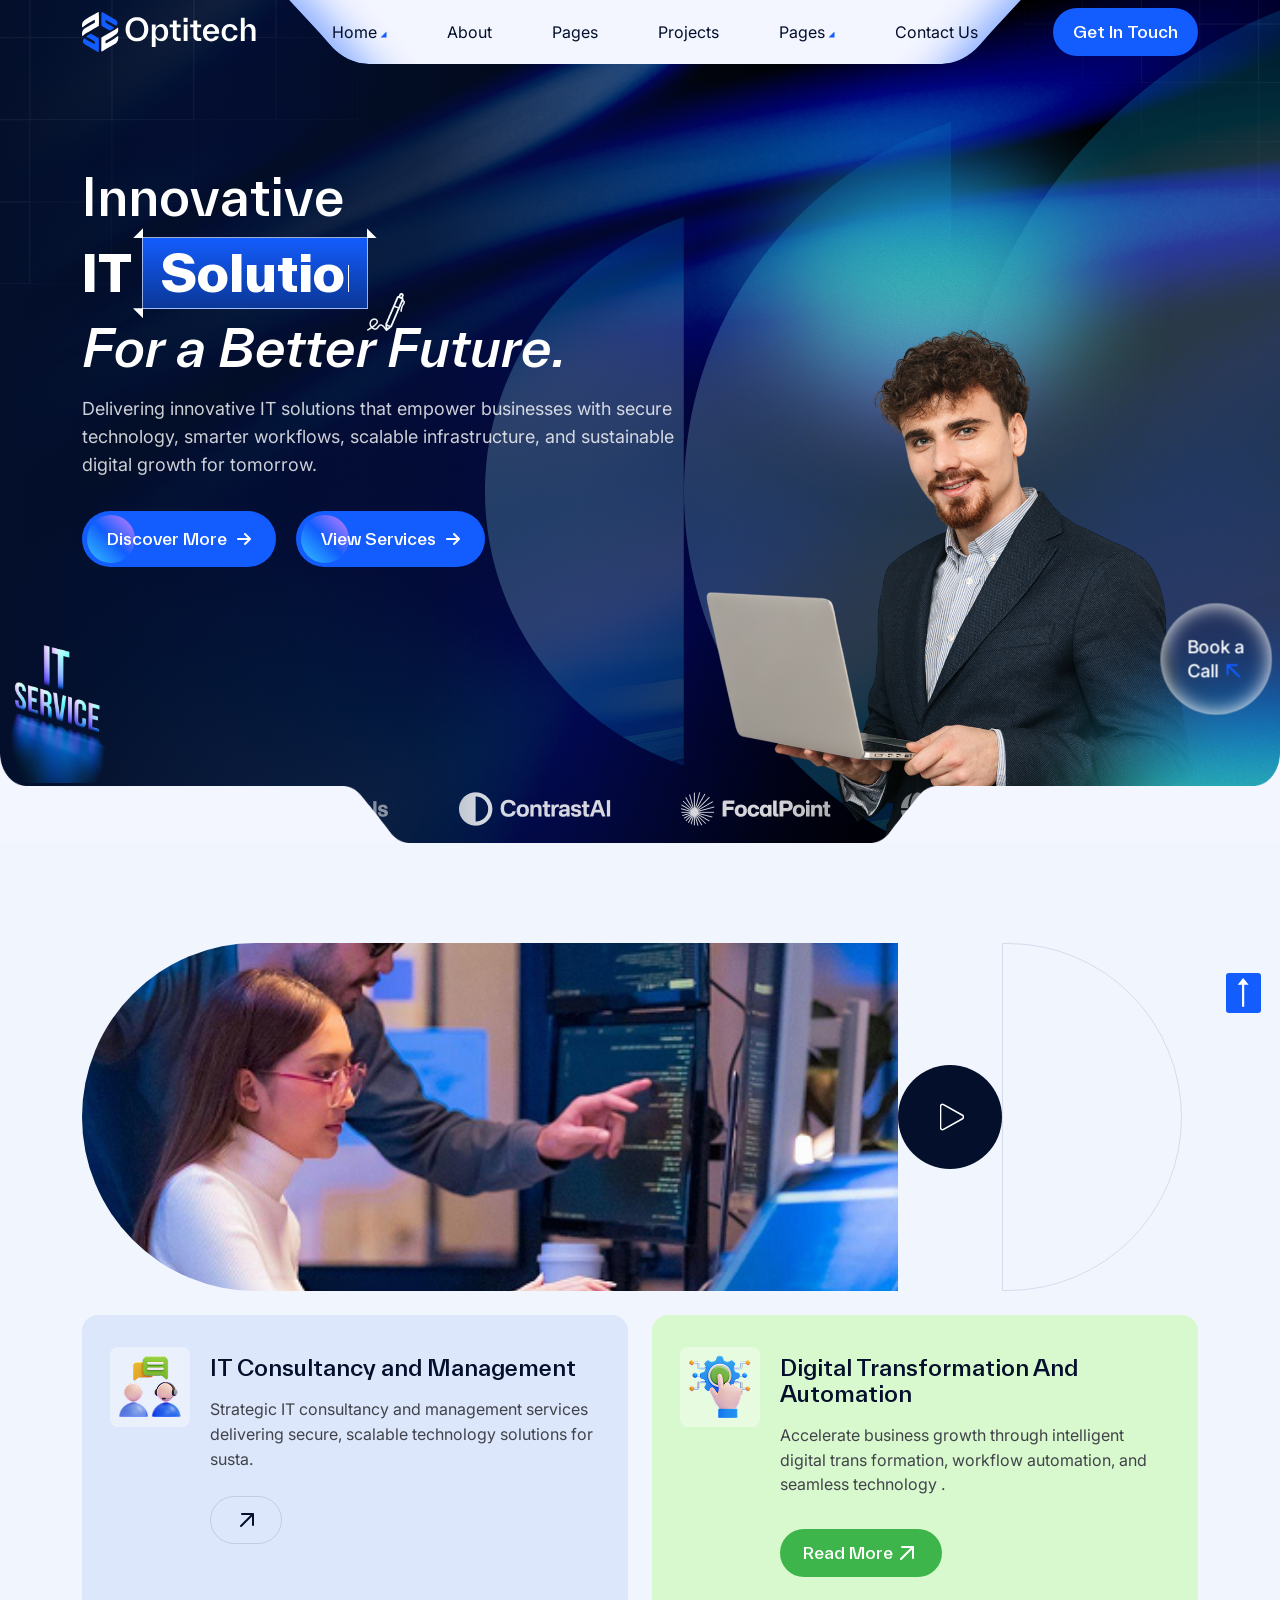
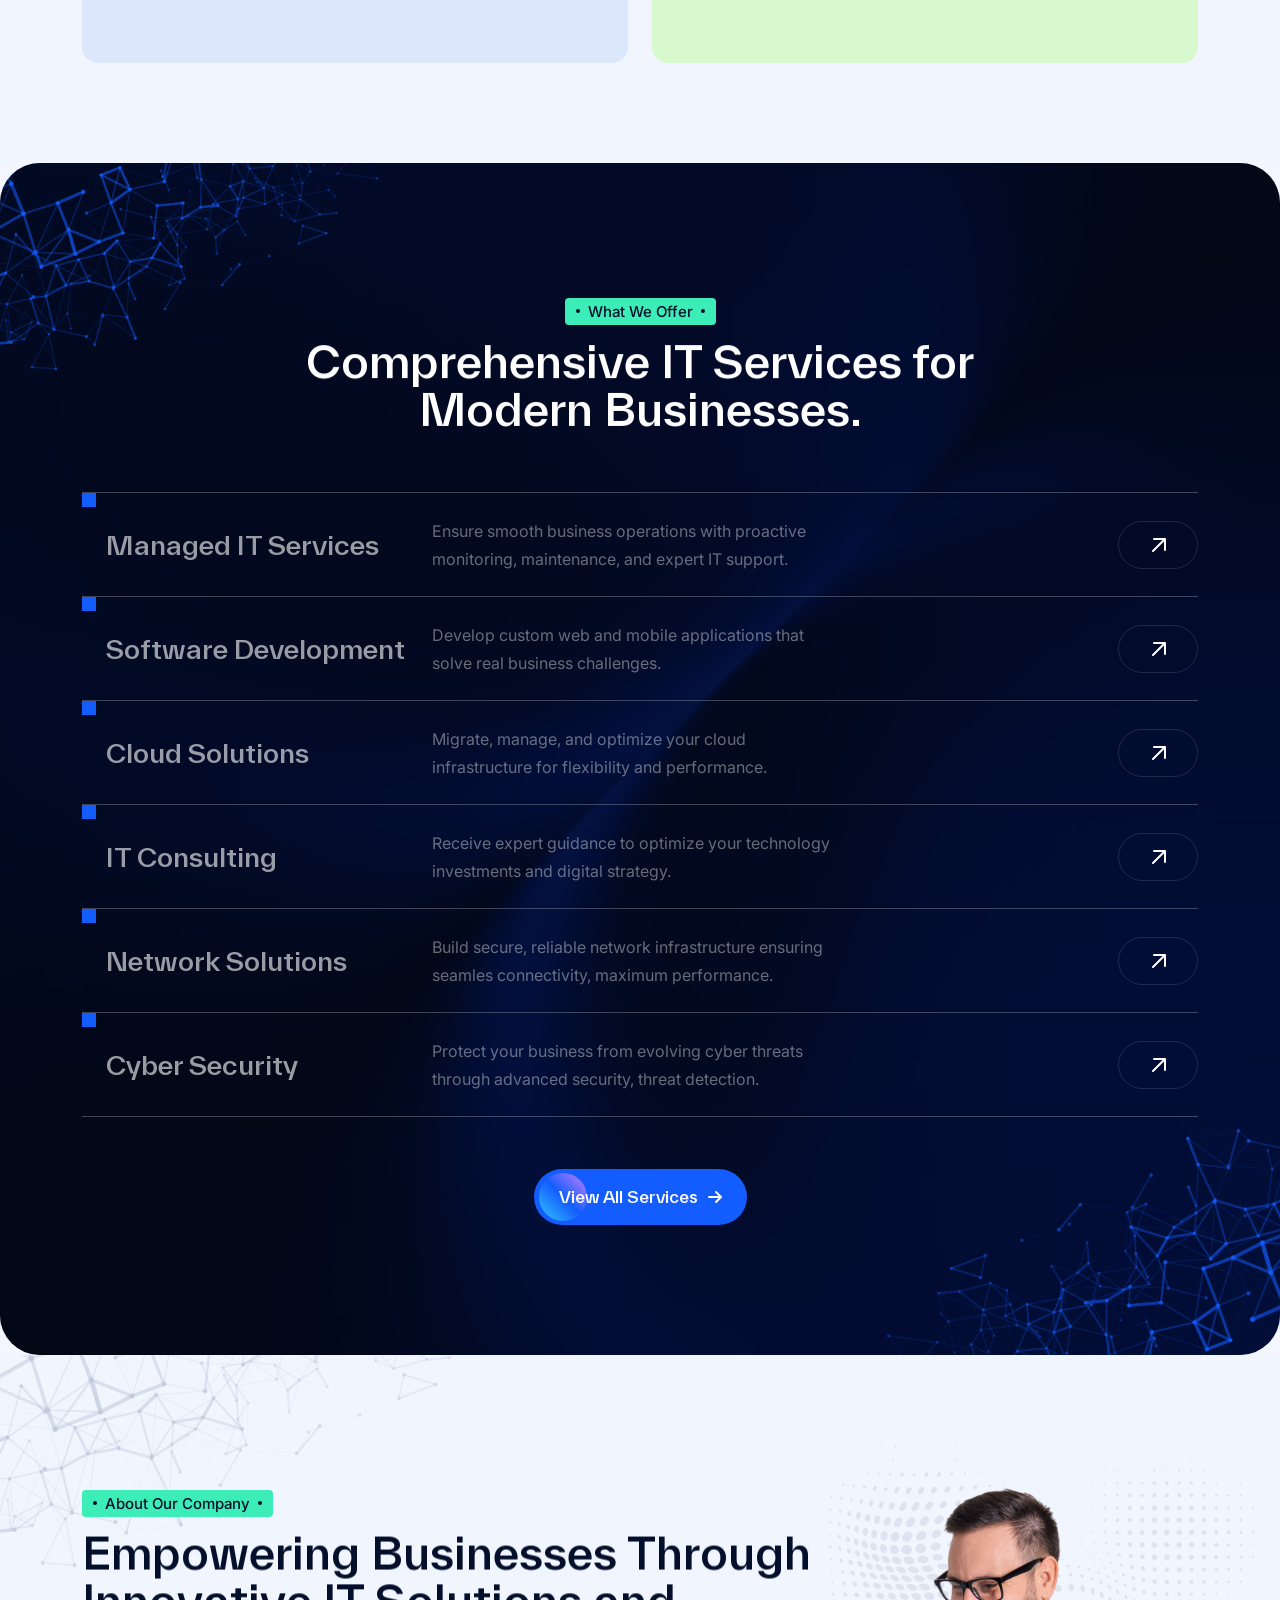
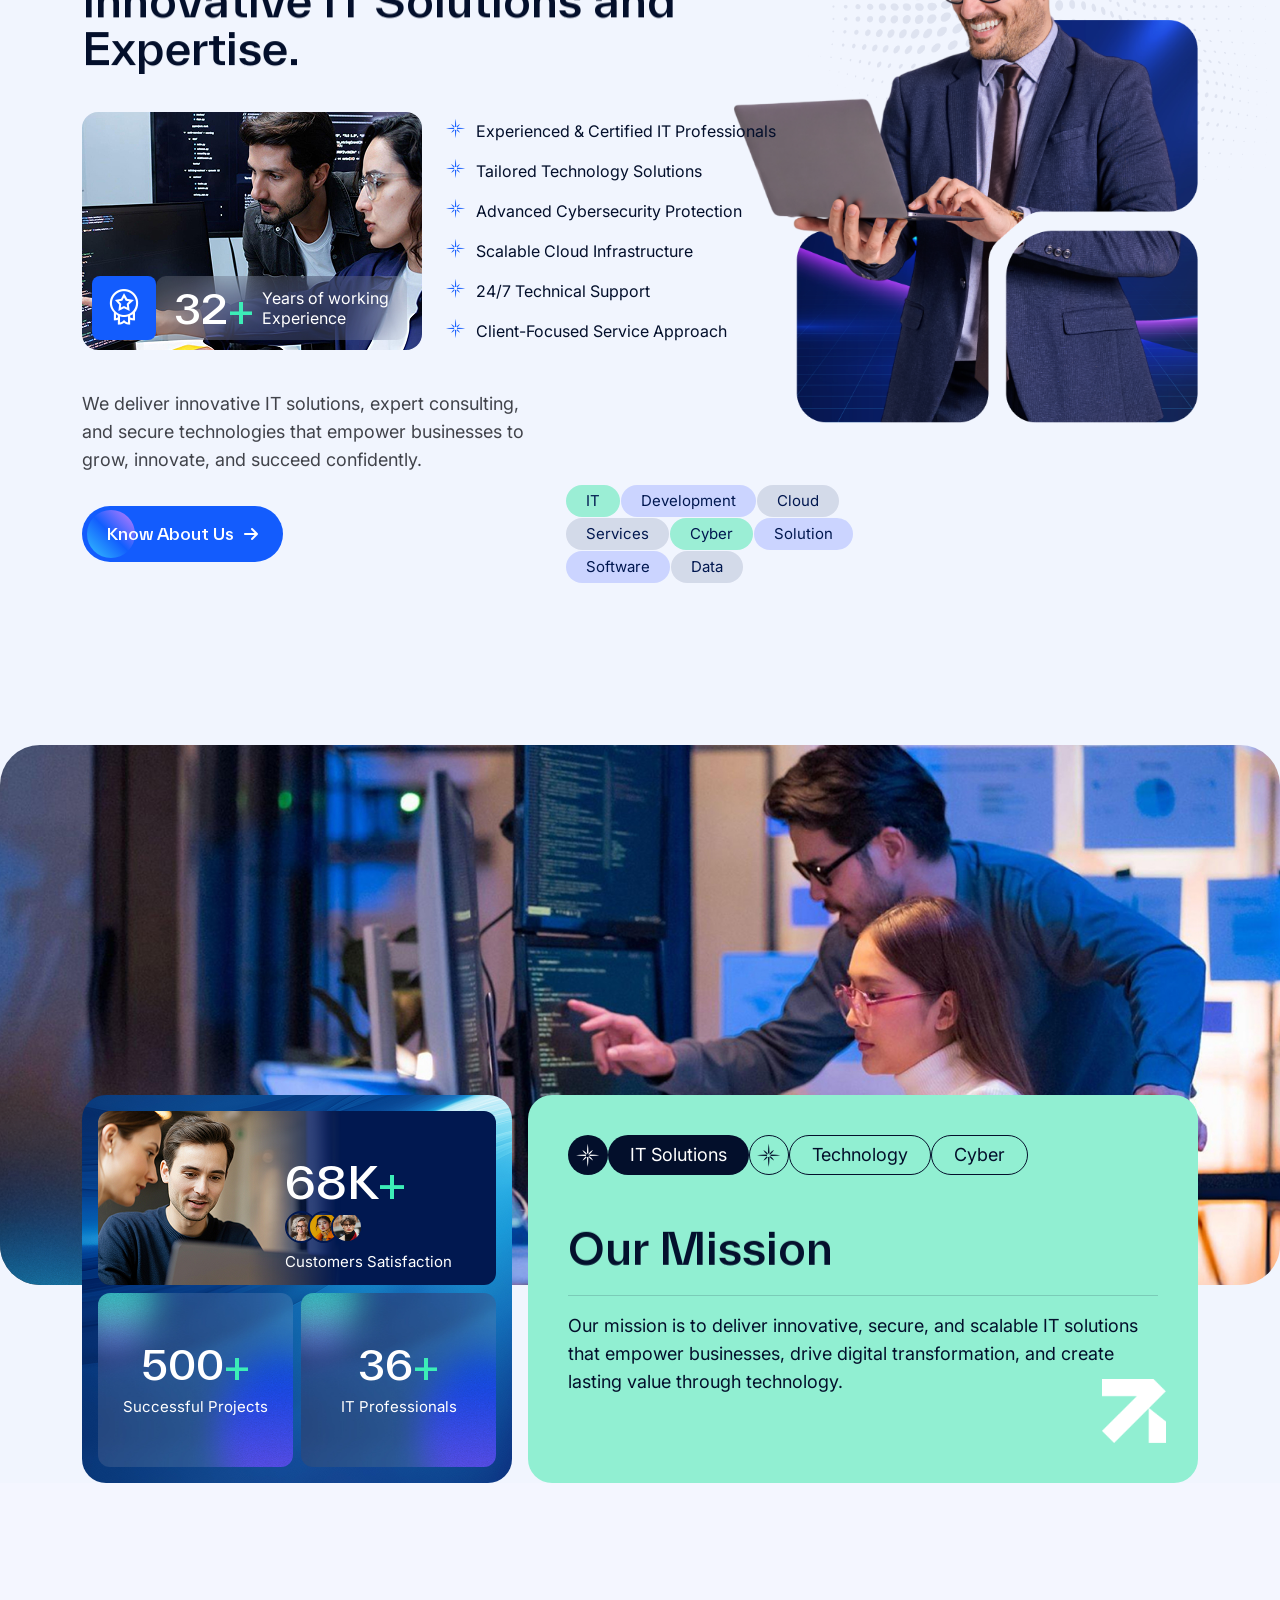
==== commit 5802577a: "h2-40%" ====
--- a/index-2.html
+++ b/index-2.html
@@ -306,6 +306,8 @@
                         </span>
                     </a>
                 </div>
+
+                <!-- partner -->
                 <div class="ot-hero-2-marquee " data-mask-image="assets/img/hero/h2-partner-mask.png">
                     <div class="wa_marquee d-inline-block">
                         <div class="ot-hero-2-marquee-elm " data-speed="40" >
@@ -337,6 +339,391 @@
             </section>
             <!-- hero-end -->
 
+            <!-- core-features-start -->
+            <section class="ot-core-features-2-area pt-100 pb-100">
+                <div class="container ot-container-2">
+                    <div class="ot-core-features-2-wrap">
+
+                        <!-- media -->
+                        <div class="ot-core-features-2-media">
+                            <div class="thumb wa-fix wa-img-cover">
+                                <img src="assets/img/core-features/c2-img-1.jpg" alt="">
+                            </div>
+                            <a href="https://www.youtube.com/watch?v=Cn4G2lZ_g2I" aria-label="play video" class="playbtn popup_video">
+                                <svg width="24" height="28" viewBox="0 0 24 28" fill="none" xmlns="http://www.w3.org/2000/svg">
+                                    <path d="M22.5 12.27a2 2 0 0 1 0 3.46L3.5 26.4A2 2 0 0 1 .5 24.67V3.33A2 2 0 0 1 3.5 1.6l19 10.67Z" stroke="#fff" stroke-width="1.6" stroke-linejoin="round"/>
+                                </svg>
+                            </a>
+                            <div class="circle-shape"></div>
+                        </div>
+
+                        <!-- card -->
+                        <div class="ot-core-features-2-card wow fadeInUp2" data-wow-delay=".1s">
+                            <div class="icon">
+                                <img src="assets/img/core-features/c2-icon-1.png" alt="">
+                            </div>
+                            <div class="content">
+                                <h3 class="title">IT Consultancy and Management</h3>
+                                <p class="ot-p-1 disc">Strategic IT consultancy and management services delivering secure, scalable technology solutions for susta.</p>
+                                <a href="#" aria-label="name" class="read-btn">
+                                    <span class="text">Read More</span>
+                                    <svg width="24" height="24" viewBox="0 0 24 24" fill="none" xmlns="http://www.w3.org/2000/svg">
+                                        <path d="M6 18 18 6M7 6h11v11" stroke="currentColor" stroke-width="2" stroke-linecap="round" stroke-linejoin="round"/>
+                                    </svg>
+                                </a>
+                            </div>
+                        </div>
+
+                        <!-- card -->
+                        <div class="ot-core-features-2-card has-v2 wow fadeInUp2" data-wow-delay=".2s">
+                            <div class="icon">
+                                <img src="assets/img/core-features/c2-icon-2.png" alt="">
+                            </div>
+                            <div class="content">
+                                <h3 class="title">Digital Transformation And Automation</h3>
+                                <p class="ot-p-1 disc">Accelerate business growth through intelligent digital trans formation, workflow automation, and seamless technology .</p>
+                                <a href="#" aria-label="name" class="read-btn ot-p-1">
+                                    <span class="text">Read More</span>
+                                    <svg width="24" height="24" viewBox="0 0 24 24" fill="none" xmlns="http://www.w3.org/2000/svg">
+                                        <path d="M6 18 18 6M7 6h11v11" stroke="currentColor" stroke-width="2" stroke-linecap="round" stroke-linejoin="round"/>
+                                    </svg>
+                                </a>
+                            </div>
+                        </div>
+
+                    </div>
+                </div>
+            </section>
+            <!-- core-features-end -->
+
+            <!-- services-start -->
+            <section class="ot-services-2-area pt-130 pb-130">
+                <div class="bg-img wa-img-cover wa-fix">
+                    <img src="assets/img/services/s2-bg-img.png" alt="">
+                </div>
+                <img src="assets/img/services/s2-bg-shape-1.png" alt="" class="bg-shape-1">
+                <img src="assets/img/services/s2-bg-shape-2.png" alt="" class="bg-shape-2">
+
+                <div class="container ot-container-1">
+                    <div class="ot-services-2-title-wrap">
+                        <span class="ot-subtitle-1 has-v3">What We Offer</span>
+                        <h2 class="ot-sec-title-1 wa_title_ani_1 ot-services-2-title">Comprehensive IT Services for Modern Businesses.</h2>
+                    </div>
+
+                    <div class="ot-services-2-list">
+
+                        <!-- single-item -->
+                        <div class="ot-services-2-item wow fadeInUp2" data-wow-delay=".1s">
+                            <div class="icon">
+                                <i class="flaticon-customer-care flaticon"></i>
+                            </div>
+                            <h3 class="title">
+                                <a href="#" aria-label="name">Managed IT Services</a>
+                            </h3>
+                            <p class="disc">Ensure smooth business operations with proactive monitoring, maintenance, and expert IT support.</p>
+                            <a href="#" aria-label="name" class="read-btn">
+                                <span class="text">Read More</span>
+                                <svg width="24" height="24" viewBox="0 0 24 24" fill="none" xmlns="http://www.w3.org/2000/svg">
+                                    <path d="M6 18 18 6M7 6h11v11" stroke="currentColor" stroke-width="2" stroke-linecap="round" stroke-linejoin="round"/>
+                                </svg>
+                            </a>
+                            <div class="hover-img" data-mask-image="assets/img/services/s2-item-img-mask.png">
+                                <div class="img-inner wa-img-cover wa-fix" data-mask-image="assets/img/services/s2-item-img-mask.png">
+                                    <img src="assets/img/services/s2-item-img-2.jpg" alt="">
+                                </div>
+                            </div>
+                        </div>
+
+                        <!-- single-item -->
+                        <div class="ot-services-2-item wow fadeInUp2" data-wow-delay=".2s">
+                            <div class="icon">
+                                <i class="flaticon-technical-support flaticon"></i>
+                            </div>
+                            <h3 class="title">
+                                <a href="#" aria-label="name">Software Development</a>
+                            </h3>
+                            <p class="disc">Develop custom web and mobile applications that solve real business challenges.</p>
+                            <a href="#" aria-label="name" class="read-btn">
+                                <span class="text">Read More</span>
+                                <svg width="24" height="24" viewBox="0 0 24 24" fill="none" xmlns="http://www.w3.org/2000/svg">
+                                    <path d="M6 18 18 6M7 6h11v11" stroke="currentColor" stroke-width="2" stroke-linecap="round" stroke-linejoin="round"/>
+                                </svg>
+                            </a>
+                            <div class="hover-img" data-mask-image="assets/img/services/s2-item-img-mask.png">
+                                <div class="img-inner wa-img-cover wa-fix" data-mask-image="assets/img/services/s2-item-img-mask.png">
+                                    <img src="assets/img/services/s2-item-img-2.jpg" alt="">
+                                </div>
+                            </div>
+                        </div>
+
+                        <!-- single-item -->
+                        <div class="ot-services-2-item wow fadeInUp2" data-wow-delay=".3s">
+                            <div class="icon">
+                                <i class="flaticon-cloud-service flaticon"></i>
+                            </div>
+                            <h3 class="title">
+                                <a href="#" aria-label="name">Cloud Solutions</a>
+                            </h3>
+                            <p class="disc">Migrate, manage, and optimize your cloud infrastructure for flexibility and performance.</p>
+                            <a href="#" aria-label="name" class="read-btn">
+                                <span class="text">Read More</span>
+                                <svg width="24" height="24" viewBox="0 0 24 24" fill="none" xmlns="http://www.w3.org/2000/svg">
+                                    <path d="M6 18 18 6M7 6h11v11" stroke="currentColor" stroke-width="2" stroke-linecap="round" stroke-linejoin="round"/>
+                                </svg>
+                            </a>
+                            <div class="hover-img" data-mask-image="assets/img/services/s2-item-img-mask.png">
+                                <div class="img-inner wa-img-cover wa-fix" data-mask-image="assets/img/services/s2-item-img-mask.png">
+                                    <img src="assets/img/services/s2-item-img-2.jpg" alt="">
+                                </div>
+                            </div>
+                        </div>
+
+                        <!-- single-item -->
+                        <div class="ot-services-2-item wow fadeInUp2" data-wow-delay=".4s">
+                            <div class="icon">
+                                <i class="flaticon-expertise flaticon"></i>
+                            </div>
+                            <h3 class="title">
+                                <a href="#" aria-label="name">IT Consulting</a>
+                            </h3>
+                            <p class="disc">Receive expert guidance to optimize your technology investments and digital strategy.</p>
+                            <a href="#" aria-label="name" class="read-btn">
+                                <span class="text">Read More</span>
+                                <svg width="24" height="24" viewBox="0 0 24 24" fill="none" xmlns="http://www.w3.org/2000/svg">
+                                    <path d="M6 18 18 6M7 6h11v11" stroke="currentColor" stroke-width="2" stroke-linecap="round" stroke-linejoin="round"/>
+                                </svg>
+                            </a>
+                            <div class="hover-img" data-mask-image="assets/img/services/s2-item-img-mask.png">
+                                <div class="img-inner wa-img-cover wa-fix" data-mask-image="assets/img/services/s2-item-img-mask.png">
+                                    <img src="assets/img/services/s2-item-img-2.jpg" alt="">
+                                </div>
+                            </div>
+                        </div>
+
+                        <!-- single-item -->
+                        <div class="ot-services-2-item wow fadeInUp2" data-wow-delay=".5s">
+                            <div class="icon">
+                                <i class="flaticon-satellite-dish flaticon"></i>
+                            </div>
+                            <h3 class="title">
+                                <a href="#" aria-label="name">Network Solutions</a>
+                            </h3>
+                            <p class="disc">Build secure, reliable network infrastructure ensuring seamles connectivity, maximum performance.</p>
+                            <a href="#" aria-label="name" class="read-btn">
+                                <span class="text">Read More</span>
+                                <svg width="24" height="24" viewBox="0 0 24 24" fill="none" xmlns="http://www.w3.org/2000/svg">
+                                    <path d="M6 18 18 6M7 6h11v11" stroke="currentColor" stroke-width="2" stroke-linecap="round" stroke-linejoin="round"/>
+                                </svg>
+                            </a>
+                            <div class="hover-img" data-mask-image="assets/img/services/s2-item-img-mask.png">
+                                <div class="img-inner wa-img-cover wa-fix" data-mask-image="assets/img/services/s2-item-img-mask.png">
+                                    <img src="assets/img/services/s2-item-img-2.jpg" alt="">
+                                </div>
+                            </div>
+                        </div>
+
+                        <!-- single-item -->
+                        <div class="ot-services-2-item wow fadeInUp2" data-wow-delay=".6s">
+                            <div class="icon">
+                                <i class="flaticon-internet-of-things flaticon"></i>
+                            </div>
+                            <h3 class="title">
+                                <a href="#" aria-label="name">Cyber Security</a>
+                            </h3>
+                            <p class="disc">Protect your business from evolving cyber threats through advanced security, threat detection.</p>
+                            <a href="#" aria-label="name" class="read-btn">
+                                <span class="text">Read More</span>
+                                <svg width="24" height="24" viewBox="0 0 24 24" fill="none" xmlns="http://www.w3.org/2000/svg">
+                                    <path d="M6 18 18 6M7 6h11v11" stroke="currentColor" stroke-width="2" stroke-linecap="round" stroke-linejoin="round"/>
+                                </svg>
+                            </a>
+                            <div class="hover-img" data-mask-image="assets/img/services/s2-item-img-mask.png">
+                                <div class="img-inner wa-img-cover wa-fix" data-mask-image="assets/img/services/s2-item-img-mask.png">
+                                    <img src="assets/img/services/s2-item-img-2.jpg" alt="">
+                                </div>
+                            </div>
+                        </div>
+
+                    </div>
+
+                    <div class="ot-services-2-btn-wrap wow fadeInUp2" data-wow-delay=".2s">
+                        <!-- primary-btn -->
+                        <a href="#" aria-label="name" class="ot-pr-btn-2">
+                            <span class="text">
+                                View All Services
+                            </span>
+                            <span class="icon">
+                                <i class="fa-solid fa-arrow-right"></i>
+                            </span>
+                        </a>
+                    </div>
+                </div>
+            </section>
+            <!-- services-end -->
+
+            <!-- about-start -->
+            <section class="ot-about-2-area pt-130 pb-130">
+                <img src="assets/img/about/a2-bg-shape.png" alt="" class="bg-shape">
+
+                <div class="container ot-container-1">
+                    <div class="ot-about-2-wrap">
+
+                        <!-- content -->
+                        <div class="ot-about-2-content">
+                            <span class="ot-subtitle-1 has-v3">About Our Company</span>
+                            <h2 class="ot-sec-title-1 wa_title_ani_1 ot-about-2-title">Empowering Businesses Through Innovative IT Solutions and Expertise.</h2>
+
+                            <div class="ot-about-2-exp-wrap">
+
+                                <!-- experience-card -->
+                                <div class="ot-about-2-exp-card wow fadeInLeft2" data-wow-delay=".1s">
+                                    <div class="thumb wa-fix wa-img-cover">
+                                        <img src="assets/img/about/a2-experience.jpg" alt="">
+                                    </div>
+                                    <div class="exp-content">
+                                        <div class="icon">
+                                            <i class="flaticon-expertise flaticon"></i>
+                                        </div>
+                                        <div class="text">
+                                            <h3 class="count">32<span class="plus">+</span></h3>
+                                            <p class="label">Years of working <br> Experience</p>
+                                        </div>
+                                    </div>
+                                </div>
+
+                                <!-- feature-list -->
+                                <ul class="ot-about-2-feature-list wa-ul wow fadeInUp2" data-wow-delay=".2s">
+                                    <li><i class="flaticon-sparkler flaticon"></i>Experienced &amp; Certified IT Professionals</li>
+                                    <li><i class="flaticon-sparkler flaticon"></i>Tailored Technology Solutions</li>
+                                    <li><i class="flaticon-sparkler flaticon"></i>Advanced Cybersecurity Protection</li>
+                                    <li><i class="flaticon-sparkler flaticon"></i>Scalable Cloud Infrastructure</li>
+                                    <li><i class="flaticon-sparkler flaticon"></i>24/7 Technical Support</li>
+                                    <li><i class="flaticon-sparkler flaticon"></i>Client-Focused Service Approach</li>
+                                </ul>
+                            </div>
+
+                            <div class="ot-about-2-bottom-wrap">
+                                <div class="disc-elm">
+                                    <p class="ot-p-1 disc">We deliver innovative IT solutions, expert consulting, and secure technologies that empower businesses to grow, innovate, and succeed confidently.</p>
+                                    <!-- primary-btn -->
+                                    <a href="#" aria-label="name" class="ot-pr-btn-2">
+                                        <span class="text">
+                                            Know About Us
+                                        </span>
+                                        <span class="icon">
+                                            <i class="fa-solid fa-arrow-right"></i>
+                                        </span>
+                                    </a>
+                                </div>
+
+                                <!-- tag-list -->
+                                <div class="ot-about-2-tag-list">
+                                    <div class="tag-row">
+                                        <span class="tag has-v1">IT</span>
+                                        <span class="tag has-v2">Development</span>
+                                        <span class="tag">Cloud</span>
+                                    </div>
+                                    <div class="tag-row">
+                                        <span class="tag">Services</span>
+                                        <span class="tag has-v1">Cyber</span>
+                                        <span class="tag has-v2">Solution</span>
+                                    </div>
+                                    <div class="tag-row">
+                                        <span class="tag has-v2">Software</span>
+                                        <span class="tag">Data</span>
+                                    </div>
+                                </div>
+                            </div>
+                        </div>
+
+                        <!-- arrow-shape -->
+                        <div class="ot-about-2-arrow-shape">
+                            <img src="assets/img/about/a2-arrow-shape.png" alt="">
+                        </div>
+
+                        <!-- media -->
+                        <div class="ot-about-2-media wow fadeInRight2" data-wow-delay=".1s">
+                            <img src="assets/img/about/a2-bg-dot-shape.png" alt="" class="dot-shape">
+                            <img src="assets/img/about/a2-img-1.png" alt="">
+                        </div>
+
+                    </div>
+                </div>
+            </section>
+            <!-- about-end -->
+
+            <!-- mission-start -->
+            <section class="ot-mission-2-area">
+                <div class="ot-mission-2-video">
+                    <img src="assets/img/mission/m2-video.jpg" alt="" class="video-img">
+                    <img src="assets/img/mission/m2-video-glow.png" alt="" class="glow">
+                </div>
+
+                <div class="container ot-container-1">
+                    <div class="ot-mission-2-wrap">
+
+                        <!-- counters -->
+                        <div class="ot-mission-2-stat wow fadeInUp2" data-wow-delay=".1s" data-background="assets/img/mission/m2-client-bg-img.png">
+                            <div class="client-card">
+                                <div class="thumb wa-fix wa-img-cover">
+                                    <img src="assets/img/mission/m2-client-img.jpg" alt="">
+                                </div>
+                                <div class="content">
+                                    <div class="top">
+                                        <h3 class="count">68K<span class="plus">+</span></h3>
+                                        <div class="author-list">
+                                            <div class="author-list-single wa-fix wa-img-cover">
+                                                <img src="assets/img/testimonial/author-img-1.jpg" alt="">
+                                            </div>
+                                            <div class="author-list-single wa-fix wa-img-cover">
+                                                <img src="assets/img/testimonial/author-img-2.jpg" alt="">
+                                            </div>
+                                            <div class="author-list-single wa-fix wa-img-cover">
+                                                <img src="assets/img/testimonial/author-img-3.jpg" alt="">
+                                            </div>
+                                        </div>
+                                    </div>
+                                    <p class="label">Customers Satisfaction</p>
+                                </div>
+                            </div>
+
+                            <div class="counter-wrap">
+                                <div class="counter-card" data-background="assets/img/mission/m2-card-bg.jpg">
+                                    <h3 class="count">500<span class="plus">+</span></h3>
+                                    <p class="label">Successful Projects</p>
+                                </div>
+                                <div class="counter-card" data-background="assets/img/mission/m2-card-bg.jpg">
+                                    <h3 class="count">36<span class="plus">+</span></h3>
+                                    <p class="label">IT Professionals</p>
+                                </div>
+                            </div>
+                        </div>
+
+                        <!-- mission -->
+                        <div class="ot-mission-2-card wow fadeInUp2" data-wow-delay=".2s">
+                            <div class="tag-list">
+                                <div class="tag-group">
+                                    <span class="icon"><i class="flaticon-sparkler flaticon"></i></span>
+                                    <span class="tag">IT Solutions</span>
+                                </div>
+                                <div class="tag-group has-v2">
+                                    <span class="icon"><i class="flaticon-sparkler flaticon"></i></span>
+                                    <span class="tag">Technology</span>
+                                    <span class="tag">Cyber</span>
+                                </div>
+                            </div>
+
+                            <h2 class="ot-sec-title-1 wa_title_ani_1 title">Our Mission</h2>
+                            <div class="br-line"></div>
+                            <p class="ot-p-1 disc">Our mission is to deliver innovative, secure, and scalable IT solutions that empower businesses, drive digital transformation, and create lasting value through technology.</p>
+
+                            <img src="assets/img/mission/m2-arrow.png" alt="" class="arrow-shape">
+                        </div>
+
+                    </div>
+                </div>
+            </section>
+            <!-- mission-end -->
 
             <br>
             <br>
--- a/assets/css/main.css
+++ b/assets/css/main.css
@@ -1116,6 +1116,11 @@
     max-width: 1424px;
   }
 }
+@media (min-width: 1800px) {
+  .container.ot-container-2 {
+    max-width: 1720px;
+  }
+}
 /* 
     custom-container-end
 */
@@ -1166,6 +1171,15 @@
 }
 .ot-subtitle-1:is(.has-v2) {
   border-color: rgba(255, 255, 255, 0.12);
+}
+.ot-subtitle-1 {
+  /* solid mint chip, used on the deep navy bands */
+}
+.ot-subtitle-1:is(.has-v3) {
+  padding: 3px 10px;
+  border-color: transparent;
+  background-color: var(--ot-clr-sd-1);
+  color: var(--ot-clr-h-1);
 }
 
 .ot-sec-title-1 {
@@ -3953,6 +3967,11 @@
   mask-size: 100% 100%;
   padding-top: 60px;
 }
+@media only screen and (min-width: 1400px) and (max-width: 1599px), only screen and (min-width: 1200px) and (max-width: 1399px), only screen and (min-width: 992px) and (max-width: 1199px), only screen and (min-width: 768px) and (max-width: 991px), (max-width: 767px) {
+  .ot-hero-2-area {
+    padding-top: 170px;
+  }
+}
 .ot-hero-2-bg-img {
   position: absolute;
   inset: 0;
@@ -4003,6 +4022,11 @@
   align-items: center;
   justify-content: end;
 }
+@media (max-width: 767px) {
+  .ot-hero-2-bg-shape {
+    display: none;
+  }
+}
 .ot-hero-2-bg-glow-1 {
   text-align: center;
   width: 40%;
@@ -4023,12 +4047,26 @@
   display: flex;
   align-items: end;
   justify-content: space-between;
-  margin-right: -200px;
-  margin-right: -145px;
+}
+@media (min-width: 1800px), only screen and (min-width: 1600px) and (max-width: 1799px) {
+  .ot-hero-2-wrap {
+    margin-right: -145px;
+  }
+}
+@media (max-width: 767px) {
+  .ot-hero-2-wrap {
+    flex-wrap: wrap;
+    gap: 50px;
+  }
 }
 .ot-hero-2-content {
   width: 100%;
   margin-bottom: 276px;
+}
+@media (max-width: 767px) {
+  .ot-hero-2-content {
+    margin-bottom: 0px;
+  }
 }
 .ot-hero-2-content .btn-elm {
   display: flex;
@@ -4039,12 +4077,72 @@
   font-size: 72px;
   color: #fff;
   margin-bottom: 13px;
+}
+@media only screen and (min-width: 1400px) and (max-width: 1599px) {
+  .ot-hero-2-title-1 {
+    font-size: 62px;
+  }
+}
+@media only screen and (min-width: 1200px) and (max-width: 1399px) {
+  .ot-hero-2-title-1 {
+    font-size: 50px;
+  }
+}
+@media only screen and (min-width: 992px) and (max-width: 1199px) {
+  .ot-hero-2-title-1 {
+    font-size: 45px;
+  }
+}
+@media only screen and (min-width: 768px) and (max-width: 991px) {
+  .ot-hero-2-title-1 {
+    font-size: 40px;
+  }
+}
+@media (max-width: 767px) {
+  .ot-hero-2-title-1 {
+    font-size: 30px;
+  }
+}
+@media only screen and (min-width: 576px) and (max-width: 767px) {
+  .ot-hero-2-title-1 {
+    font-size: 35px;
+  }
 }
 .ot-hero-2-title-2 {
   font-size: 100px;
   color: #fff;
   font-weight: 600;
   margin-bottom: 12px;
+}
+@media only screen and (min-width: 1400px) and (max-width: 1599px) {
+  .ot-hero-2-title-2 {
+    font-size: 62px;
+  }
+}
+@media only screen and (min-width: 1200px) and (max-width: 1399px) {
+  .ot-hero-2-title-2 {
+    font-size: 50px;
+  }
+}
+@media only screen and (min-width: 992px) and (max-width: 1199px) {
+  .ot-hero-2-title-2 {
+    font-size: 45px;
+  }
+}
+@media only screen and (min-width: 768px) and (max-width: 991px) {
+  .ot-hero-2-title-2 {
+    font-size: 40px;
+  }
+}
+@media (max-width: 767px) {
+  .ot-hero-2-title-2 {
+    font-size: 30px;
+  }
+}
+@media only screen and (min-width: 576px) and (max-width: 767px) {
+  .ot-hero-2-title-2 {
+    font-size: 35px;
+  }
 }
 .ot-hero-2-title-2 .cd-headline {
   position: relative;
@@ -4097,6 +4195,36 @@
   font-style: italic;
   margin-bottom: 20px;
 }
+@media only screen and (min-width: 1400px) and (max-width: 1599px) {
+  .ot-hero-2-title-3 {
+    font-size: 62px;
+  }
+}
+@media only screen and (min-width: 1200px) and (max-width: 1399px) {
+  .ot-hero-2-title-3 {
+    font-size: 50px;
+  }
+}
+@media only screen and (min-width: 992px) and (max-width: 1199px) {
+  .ot-hero-2-title-3 {
+    font-size: 45px;
+  }
+}
+@media only screen and (min-width: 768px) and (max-width: 991px) {
+  .ot-hero-2-title-3 {
+    font-size: 40px;
+  }
+}
+@media (max-width: 767px) {
+  .ot-hero-2-title-3 {
+    font-size: 30px;
+  }
+}
+@media only screen and (min-width: 576px) and (max-width: 767px) {
+  .ot-hero-2-title-3 {
+    font-size: 35px;
+  }
+}
 .ot-hero-2-disc {
   color: #fff;
   max-width: 600px;
@@ -4106,12 +4234,22 @@
 .ot-hero-2-right {
   flex: 0 0 auto;
 }
+@media only screen and (min-width: 1400px) and (max-width: 1599px), only screen and (min-width: 1200px) and (max-width: 1399px), only screen and (min-width: 992px) and (max-width: 1199px), only screen and (min-width: 768px) and (max-width: 991px), (max-width: 767px) {
+  .ot-hero-2-right {
+    flex: auto;
+  }
+}
 .ot-hero-2-popup {
   display: flex;
   align-items: start;
   position: absolute;
   bottom: 28%;
   right: 0%;
+}
+@media only screen and (min-width: 1400px) and (max-width: 1599px), only screen and (min-width: 1200px) and (max-width: 1399px), only screen and (min-width: 992px) and (max-width: 1199px), only screen and (min-width: 768px) and (max-width: 991px), (max-width: 767px) {
+  .ot-hero-2-popup {
+    display: none;
+  }
 }
 .ot-hero-2-popup-text {
   background: rgba(255, 255, 255, 0.08);
@@ -4138,6 +4276,11 @@
   max-width: 850px;
   z-index: 1;
 }
+@media (max-width: 767px) {
+  .ot-hero-2-marquee {
+    display: none;
+  }
+}
 .ot-hero-2-marquee-elm {
   display: flex;
   align-items: center;
@@ -4150,7 +4293,7 @@
 .ot-hero-2-social {
   position: absolute;
   right: 8px;
-  bottom: 148px;
+  bottom: 70px;
   width: 189px;
   height: 198px;
   z-index: 3;
@@ -4166,9 +4309,8 @@
   border-radius: 50%;
   font-size: 18px;
   color: #fff;
-  background: rgba(255, 255, 255, 0.1);
-  border: 1px solid rgba(255, 255, 255, 0.18);
-  backdrop-filter: blur(9px);
+  background: rgba(3, 7, 35, 0.16);
+  box-shadow: inset 0px 0px 17px #FFFFFF;
   opacity: 0;
   pointer-events: none;
   /* tucked inside the book a call circle, released on hover */
@@ -4181,8 +4323,6 @@
   --tx: -33px;
   --ty: 99px;
   transition-delay: 0.2s;
-  background: var(--ot-clr-gd-1);
-  border-color: transparent;
 }
 .ot-hero-2-social-link:is(.has-2) {
   left: 48px;
@@ -4219,16 +4359,15 @@
   display: flex;
   align-items: center;
   justify-content: center;
-  text-align: center;
   border-radius: 50%;
-  background: rgba(255, 255, 255, 0.1);
-  border: 1px solid rgba(255, 255, 255, 0.18);
-  backdrop-filter: blur(9px);
+  background: rgba(3, 7, 35, 0.12);
+  box-shadow: inset 0px 0px 23px #FFFFFF;
+  backdrop-filter: blur(3.5px);
   pointer-events: auto;
   transition: var(--ot-cube-1);
 }
 .ot-hero-2-social-btn .text {
-  width: 75px;
+  width: 65px;
   font-size: 20px;
   line-height: 27px;
   font-weight: 500;
@@ -4242,6 +4381,7 @@
   height: 28px;
   line-height: 0;
   transition: var(--ot-cube-1);
+  transform: scaleX(-1);
 }
 .ot-hero-2-social-btn:hover {
   background: rgba(255, 255, 255, 0.16);
@@ -4422,6 +4562,225 @@
     core-features-1-end
 */
 /* 
+    core-features-2-start
+*/
+.ot-core-features-2-area {
+  background-color: #F1F5FE;
+}
+.ot-core-features-2-wrap {
+  display: grid;
+  grid-template-columns: 1.59fr 1fr 1fr;
+  gap: 24px;
+}
+@media only screen and (min-width: 1200px) and (max-width: 1399px), only screen and (min-width: 992px) and (max-width: 1199px), only screen and (min-width: 768px) and (max-width: 991px) {
+  .ot-core-features-2-wrap {
+    grid-template-columns: 1fr 1fr;
+  }
+  .ot-core-features-2-wrap .ot-core-features-2-media {
+    grid-column: span 2;
+  }
+}
+@media (max-width: 767px) {
+  .ot-core-features-2-wrap {
+    grid-template-columns: 1fr;
+  }
+  .ot-core-features-2-wrap .ot-core-features-2-media {
+    grid-column: span 1;
+  }
+}
+.ot-core-features-2 {
+  /* photo + play button + the open circle that closes the shape */
+}
+.ot-core-features-2-media {
+  display: flex;
+  align-items: center;
+  margin-right: 16px;
+}
+.ot-core-features-2-media .thumb {
+  flex: 1 1 auto;
+  height: 348px;
+  border-radius: 174px 0 0 174px;
+}
+@media only screen and (min-width: 992px) and (max-width: 1199px), only screen and (min-width: 768px) and (max-width: 991px) {
+  .ot-core-features-2-media .thumb {
+    height: 300px;
+    border-radius: 150px 0 0 150px;
+  }
+}
+@media (max-width: 767px) {
+  .ot-core-features-2-media .thumb {
+    height: 240px;
+    border-radius: 120px 0 0 120px;
+  }
+}
+.ot-core-features-2-media .playbtn {
+  flex: 0 0 auto;
+  width: 104px;
+  height: 104px;
+  border-radius: 50%;
+  display: flex;
+  align-items: center;
+  justify-content: center;
+  background-color: var(--ot-clr-h-1);
+  transition: var(--ot-cube-1);
+}
+.ot-core-features-2-media .playbtn svg {
+  margin-left: 4px;
+}
+.ot-core-features-2-media .playbtn:hover {
+  background-color: var(--ot-clr-pr-1);
+}
+@media (max-width: 767px) {
+  .ot-core-features-2-media .playbtn {
+    width: 76px;
+    height: 76px;
+  }
+  .ot-core-features-2-media .playbtn svg {
+    width: 18px;
+    height: 21px;
+  }
+}
+.ot-core-features-2-media .circle-shape {
+  flex: 0 0 180px;
+  height: 348px;
+  border: 1px solid rgba(13, 38, 101, 0.12);
+  border-radius: 0 174px 174px 0;
+}
+@media only screen and (min-width: 992px) and (max-width: 1199px), only screen and (min-width: 768px) and (max-width: 991px) {
+  .ot-core-features-2-media .circle-shape {
+    flex-basis: 155px;
+    height: 300px;
+    border-radius: 0 150px 150px 0;
+  }
+}
+@media (max-width: 767px) {
+  .ot-core-features-2-media .circle-shape {
+    display: none;
+  }
+}
+.ot-core-features-2-card {
+  display: flex;
+  gap: 24px;
+  min-height: 348px;
+  padding: 40px 40px 33px 38px;
+  border-radius: 16px;
+  background-color: #DCE7FB;
+}
+@media only screen and (min-width: 1200px) and (max-width: 1399px), only screen and (min-width: 992px) and (max-width: 1199px), only screen and (min-width: 768px) and (max-width: 991px), (max-width: 767px) {
+  .ot-core-features-2-card {
+    padding: 32px 28px;
+    gap: 20px;
+  }
+}
+@media (max-width: 767px) {
+  .ot-core-features-2-card {
+    flex-wrap: wrap;
+  }
+}
+.ot-core-features-2-card .icon {
+  flex: 0 0 80px;
+  width: 80px;
+  height: 80px;
+  border-radius: 12px;
+  background: rgba(255, 255, 255, 0.4);
+  backdrop-filter: blur(7px);
+  border-radius: 8px;
+  display: flex;
+  align-items: center;
+  justify-content: center;
+}
+.ot-core-features-2-card .content {
+  display: flex;
+  flex-direction: column;
+  align-items: start;
+  padding-top: 8px;
+}
+.ot-core-features-2-card .title {
+  font-family: var(--ot-font-2);
+  font-size: 24px;
+  font-weight: 500;
+  line-height: 1.166;
+  color: var(--ot-clr-h-1);
+  margin-bottom: 20px;
+}
+@media only screen and (min-width: 1200px) and (max-width: 1399px), only screen and (min-width: 992px) and (max-width: 1199px), only screen and (min-width: 768px) and (max-width: 991px), (max-width: 767px) {
+  .ot-core-features-2-card .title {
+    font-size: 22px;
+    margin-bottom: 16px;
+  }
+}
+.ot-core-features-2-card .disc {
+  margin-bottom: 12px;
+}
+@media only screen and (min-width: 1200px) and (max-width: 1399px), only screen and (min-width: 992px) and (max-width: 1199px), only screen and (min-width: 768px) and (max-width: 991px), (max-width: 767px) {
+  .ot-core-features-2-card .disc {
+    font-size: 16px;
+  }
+}
+.ot-core-features-2-card {
+  /* icon-only pill that unfolds into the green read more on hover */
+}
+.ot-core-features-2-card .read-btn {
+  display: inline-flex;
+  align-items: center;
+  justify-content: center;
+  gap: 2px;
+  height: 48px;
+  margin-top: 12px;
+  padding: 12px 22px;
+  border-radius: 60px;
+  border: 1px solid rgba(3, 15, 43, 0.12);
+  background-color: transparent;
+  font-family: var(--ot-font-2);
+  font-size: 16px;
+  font-weight: 500;
+  line-height: 1;
+  color: var(--ot-clr-h-1);
+  transition: background-color var(--ot-cube-1), border-color var(--ot-cube-1), color var(--ot-cube-1);
+}
+.ot-core-features-2-card .read-btn svg {
+  flex: 0 0 auto;
+}
+.ot-core-features-2-card .read-btn .text {
+  max-width: 0;
+  opacity: 0;
+  overflow: hidden;
+  white-space: nowrap;
+  transition: max-width 0.4s cubic-bezier(0.16, 1, 0.3, 1), opacity 0.25s ease;
+}
+.ot-core-features-2-card .read-btn:hover {
+  background-color: #52B92F;
+  border-color: transparent;
+  color: #fff;
+}
+.ot-core-features-2-card .read-btn:hover .text {
+  max-width: 140px;
+  opacity: 1;
+}
+.ot-core-features-2-card {
+  /* the green one carries the full read more pill */
+}
+.ot-core-features-2-card:is(.has-v2) {
+  background-color: #D8F9CD;
+}
+.ot-core-features-2-card:is(.has-v2) .read-btn {
+  margin-top: 20px;
+  border-color: transparent;
+  background-color: #3DB54A;
+  color: #fff;
+}
+.ot-core-features-2-card:is(.has-v2) .read-btn .text {
+  max-width: none;
+  opacity: 1;
+}
+.ot-core-features-2-card:is(.has-v2) .read-btn:hover {
+  background-color: #2F9C3B;
+}
+
+/* 
+    core-features-2-end
+*/
+/* 
     about-1-start
 */
 .ot-about-1-area {
@@ -4704,6 +5063,333 @@
 
 /* 
     about-1-end
+*/
+/*
+    about-2-start
+*/
+.ot-about-2-area {
+  position: relative;
+  z-index: 1;
+  overflow: hidden;
+  background-color: #F1F5FE;
+}
+.ot-about-2-area .bg-shape {
+  position: absolute;
+  left: 0;
+  top: 0;
+  width: 534px;
+  z-index: -1;
+  pointer-events: none;
+}
+@media only screen and (min-width: 992px) and (max-width: 1199px), only screen and (min-width: 768px) and (max-width: 991px), (max-width: 767px) {
+  .ot-about-2-area .bg-shape {
+    width: 360px;
+  }
+}
+.ot-about-2-wrap {
+  position: relative;
+  min-height: 730px;
+}
+@media only screen and (min-width: 992px) and (max-width: 1199px), only screen and (min-width: 768px) and (max-width: 991px), (max-width: 767px) {
+  .ot-about-2-wrap {
+    min-height: 0;
+  }
+}
+.ot-about-2-content {
+  position: relative;
+  z-index: 2;
+  max-width: 864px;
+}
+@media only screen and (min-width: 992px) and (max-width: 1199px), only screen and (min-width: 768px) and (max-width: 991px), (max-width: 767px) {
+  .ot-about-2-content {
+    max-width: 100%;
+  }
+}
+.ot-about-2-title {
+  max-width: 755px;
+  margin-bottom: 40px;
+}
+@media only screen and (min-width: 768px) and (max-width: 991px), (max-width: 767px) {
+  .ot-about-2-title {
+    margin-bottom: 32px;
+  }
+}
+.ot-about-2 {
+  /* the photo card and the tick list share one row */
+}
+.ot-about-2-exp-wrap {
+  display: flex;
+  align-items: center;
+  gap: 32px;
+  margin-bottom: 40px;
+}
+@media only screen and (min-width: 1200px) and (max-width: 1399px) {
+  .ot-about-2-exp-wrap {
+    gap: 24px;
+  }
+}
+@media only screen and (min-width: 992px) and (max-width: 1199px), only screen and (min-width: 768px) and (max-width: 991px), (max-width: 767px) {
+  .ot-about-2-exp-wrap {
+    flex-wrap: wrap;
+    gap: 32px;
+    margin-bottom: 32px;
+  }
+}
+.ot-about-2 {
+  /* photo with the frosted experience plate dropped in the corner */
+}
+.ot-about-2-exp-card {
+  position: relative;
+  z-index: 1;
+  flex: 0 0 408px;
+  height: 238px;
+}
+@media only screen and (min-width: 1200px) and (max-width: 1399px) {
+  .ot-about-2-exp-card {
+    flex-basis: 340px;
+  }
+}
+@media only screen and (min-width: 992px) and (max-width: 1199px), only screen and (min-width: 768px) and (max-width: 991px) {
+  .ot-about-2-exp-card {
+    flex: 0 0 100%;
+    height: 300px;
+  }
+}
+@media (max-width: 767px) {
+  .ot-about-2-exp-card {
+    flex: 0 0 100%;
+    height: 240px;
+  }
+}
+.ot-about-2-exp-card .thumb {
+  width: 100%;
+  height: 100%;
+  border-radius: 16px;
+}
+.ot-about-2-exp-card .exp-content {
+  position: absolute;
+  left: 10px;
+  bottom: 10px;
+  display: flex;
+  align-items: center;
+}
+.ot-about-2-exp-card .icon {
+  flex: 0 0 64px;
+  width: 64px;
+  height: 64px;
+  display: flex;
+  align-items: center;
+  justify-content: center;
+  border-radius: 8px;
+  background-color: var(--ot-clr-pr-1);
+  color: #fff;
+  font-size: 36px;
+  line-height: 1;
+}
+.ot-about-2-exp-card .text {
+  display: flex;
+  align-items: center;
+  gap: 8px;
+  height: 64px;
+  padding: 10px 18px;
+  border-radius: 10px;
+  background-color: rgba(255, 255, 255, 0.12);
+  backdrop-filter: blur(22px);
+}
+.ot-about-2-exp-card .count {
+  font-family: var(--ot-font-2);
+  font-size: 40px;
+  line-height: 44px;
+  color: #fff;
+  margin-bottom: 0;
+}
+.ot-about-2-exp-card .count .plus {
+  color: var(--ot-clr-sd-1);
+}
+.ot-about-2-exp-card .label {
+  font-family: var(--ot-font-1);
+  font-size: 16px;
+  font-weight: 400;
+  line-height: 20px;
+  color: #fff;
+  margin-bottom: 0;
+}
+.ot-about-2-feature-list {
+  flex: 1 1 auto;
+}
+.ot-about-2-feature-list li {
+  display: flex;
+  align-items: flex-start;
+  gap: 10px;
+  font-family: var(--ot-font-1);
+  font-size: 18px;
+  line-height: 28px;
+  color: var(--ot-clr-h-1);
+}
+.ot-about-2-feature-list li:not(:last-child) {
+  margin-bottom: 12px;
+}
+.ot-about-2-feature-list li .flaticon {
+  flex: 0 0 20px;
+  font-size: 20px;
+  line-height: 28px;
+  color: var(--ot-clr-pr-1);
+}
+@media only screen and (min-width: 1200px) and (max-width: 1399px) {
+  .ot-about-2-feature-list li {
+    font-size: 16px;
+  }
+}
+@media (max-width: 767px) {
+  .ot-about-2-feature-list li {
+    font-size: 16px;
+  }
+  .ot-about-2-feature-list li:not(:last-child) {
+    margin-bottom: 8px;
+  }
+}
+.ot-about-2 {
+  /* copy and button on the left, the little keyword cloud on the right */
+}
+.ot-about-2-bottom-wrap {
+  display: flex;
+  align-items: flex-end;
+  gap: 24px;
+}
+@media only screen and (min-width: 992px) and (max-width: 1199px), only screen and (min-width: 768px) and (max-width: 991px), (max-width: 767px) {
+  .ot-about-2-bottom-wrap {
+    flex-wrap: wrap;
+    align-items: flex-start;
+    gap: 32px;
+  }
+}
+.ot-about-2-bottom-wrap .disc-elm {
+  flex: 0 0 554px;
+}
+@media only screen and (min-width: 1200px) and (max-width: 1399px) {
+  .ot-about-2-bottom-wrap .disc-elm {
+    flex-basis: 460px;
+  }
+}
+@media only screen and (min-width: 992px) and (max-width: 1199px), only screen and (min-width: 768px) and (max-width: 991px), (max-width: 767px) {
+  .ot-about-2-bottom-wrap .disc-elm {
+    flex: 0 0 100%;
+  }
+}
+.ot-about-2-bottom-wrap .disc {
+  margin-bottom: 32px;
+}
+@media (max-width: 767px) {
+  .ot-about-2-bottom-wrap .disc {
+    font-size: 16px;
+    margin-bottom: 24px;
+  }
+}
+.ot-about-2-tag-list {
+  flex: 0 0 auto;
+  margin-bottom: -21px;
+}
+@media only screen and (min-width: 992px) and (max-width: 1199px), only screen and (min-width: 768px) and (max-width: 991px), (max-width: 767px) {
+  .ot-about-2-tag-list {
+    margin-bottom: 0;
+  }
+}
+.ot-about-2-tag-list .tag-row {
+  display: flex;
+  align-items: center;
+  gap: 1px;
+}
+.ot-about-2-tag-list .tag-row:not(:last-child) {
+  margin-bottom: 1px;
+}
+.ot-about-2-tag-list .tag {
+  display: inline-flex;
+  align-items: center;
+  justify-content: center;
+  height: 32px;
+  padding: 0 20px;
+  border-radius: 70px;
+  background-color: rgba(1, 24, 80, 0.12);
+  font-family: var(--ot-font-1);
+  font-size: 15px;
+  font-weight: 400;
+  line-height: 24px;
+  color: #011850;
+}
+.ot-about-2-tag-list .tag:is(.has-v1) {
+  background-color: #9BEED5;
+}
+.ot-about-2-tag-list .tag:is(.has-v2) {
+  background-color: #CBD4FF;
+}
+.ot-about-2 {
+  /* hand drawn arrow pointing from the copy up to the photo */
+}
+.ot-about-2-arrow-shape {
+  position: absolute;
+  left: 52%;
+  top: 68%;
+  width: 87px;
+  opacity: 12%;
+  pointer-events: none;
+}
+@media only screen and (min-width: 1200px) and (max-width: 1399px), only screen and (min-width: 992px) and (max-width: 1199px), only screen and (min-width: 768px) and (max-width: 991px), (max-width: 767px) {
+  .ot-about-2-arrow-shape {
+    display: none;
+  }
+}
+.ot-about-2-media {
+  position: absolute;
+  right: 0;
+  top: 0;
+  width: 638px;
+  z-index: 1;
+}
+.ot-about-2-media img {
+  width: 100%;
+}
+@media only screen and (min-width: 1400px) and (max-width: 1599px) {
+  .ot-about-2-media {
+    width: 560px;
+  }
+}
+@media only screen and (min-width: 1200px) and (max-width: 1399px) {
+  .ot-about-2-media {
+    width: 470px;
+  }
+}
+@media only screen and (min-width: 992px) and (max-width: 1199px), only screen and (min-width: 768px) and (max-width: 991px), (max-width: 767px) {
+  .ot-about-2-media {
+    position: relative;
+    width: 100%;
+    max-width: 638px;
+    margin: 48px auto 0;
+  }
+}
+.ot-about-2-media .dot-shape {
+  position: absolute;
+  right: -260px;
+  top: -76px;
+  width: 730px;
+  z-index: -1;
+  pointer-events: none;
+}
+@media only screen and (min-width: 1400px) and (max-width: 1599px) {
+  .ot-about-2-media .dot-shape {
+    right: -180px;
+    width: 640px;
+  }
+}
+@media only screen and (min-width: 1200px) and (max-width: 1399px), only screen and (min-width: 992px) and (max-width: 1199px), only screen and (min-width: 768px) and (max-width: 991px), (max-width: 767px) {
+  .ot-about-2-media .dot-shape {
+    right: -80px;
+    top: -40px;
+    width: 520px;
+  }
+}
+
+/*
+    about-2-end
 */
 /* 
     services-1-start
@@ -4891,6 +5577,756 @@
 
 /* 
     services-1-end
+*/
+/*
+    services-2-start
+*/
+.ot-services-2-area {
+  position: relative;
+  z-index: 1;
+  overflow: hidden;
+  background-color: #030F2B;
+  border-radius: 40px;
+}
+.ot-services-2-area .bg-img {
+  position: absolute;
+  inset: 0;
+  z-index: -1;
+  mix-blend-mode: overlay;
+}
+.ot-services-2-area .bg-shape-1,
+.ot-services-2-area .bg-shape-2 {
+  position: absolute;
+  z-index: -1;
+  pointer-events: none;
+}
+@media only screen and (min-width: 768px) and (max-width: 991px), (max-width: 767px) {
+  .ot-services-2-area .bg-shape-1,
+  .ot-services-2-area .bg-shape-2 {
+    display: none;
+  }
+}
+.ot-services-2-area .bg-shape-1 {
+  left: 0;
+  top: 0;
+  width: 534px;
+}
+@media only screen and (min-width: 1400px) and (max-width: 1599px), only screen and (min-width: 1200px) and (max-width: 1399px), only screen and (min-width: 992px) and (max-width: 1199px) {
+  .ot-services-2-area .bg-shape-1 {
+    width: 400px;
+  }
+}
+.ot-services-2-area .bg-shape-2 {
+  right: 0;
+  bottom: 0;
+  width: 567px;
+}
+@media only screen and (min-width: 1400px) and (max-width: 1599px), only screen and (min-width: 1200px) and (max-width: 1399px), only screen and (min-width: 992px) and (max-width: 1199px) {
+  .ot-services-2-area .bg-shape-2 {
+    width: 420px;
+  }
+}
+.ot-services-2-title-wrap {
+  text-align: center;
+  margin-bottom: 60px;
+}
+@media only screen and (min-width: 768px) and (max-width: 991px), (max-width: 767px) {
+  .ot-services-2-title-wrap {
+    margin-bottom: 40px;
+  }
+}
+.ot-services-2-title {
+  max-width: 812px;
+  margin: 0 auto;
+  color: #fff;
+}
+.ot-services-2-list {
+  border-bottom: 1px solid rgba(255, 255, 255, 0.24);
+}
+.ot-services-2 {
+  /* every row lights up on hover: blue icon plate, copy at full strength, floating photo */
+}
+.ot-services-2-item {
+  position: relative;
+  z-index: 1;
+  display: flex;
+  align-items: center;
+  min-height: 120px;
+  border-top: 1px solid rgba(255, 255, 255, 0.24);
+  /* the small blue tick pinned to the top-left corner — it grows into the icon plate */
+}
+.ot-services-2-item::before {
+  content: "";
+  position: absolute;
+  left: 0;
+  top: 0;
+  width: 14px;
+  height: 14px;
+  background-color: var(--ot-clr-pr-1);
+  transition: width 0.45s cubic-bezier(0.16, 1, 0.3, 1), height 0.45s cubic-bezier(0.16, 1, 0.3, 1);
+}
+.ot-services-2-item {
+  /* rides on top of the plate, collapsed to nothing until the row is hovered */
+}
+.ot-services-2-item .icon {
+  position: relative;
+  z-index: 1;
+  flex: 0 0 auto;
+  width: 0;
+  height: 119px;
+  overflow: hidden;
+  display: flex;
+  align-items: center;
+  justify-content: center;
+  color: #fff;
+  font-size: 60px;
+  line-height: 1;
+  opacity: 0;
+  transition: width 0.45s cubic-bezier(0.16, 1, 0.3, 1), opacity 0.3s ease 0.15s;
+}
+.ot-services-2-item .title {
+  flex: 0 0 471px;
+  padding-left: 34px;
+  font-family: var(--ot-font-2);
+  font-size: 32px;
+  font-weight: 500;
+  line-height: 36px;
+  color: #fff;
+  opacity: 60%;
+  margin-bottom: 0;
+  transition: flex-basis 0.45s cubic-bezier(0.16, 1, 0.3, 1), padding-left 0.45s cubic-bezier(0.16, 1, 0.3, 1), opacity var(--ot-cube-1);
+}
+.ot-services-2-item .disc {
+  flex: 0 1 531px;
+  font-family: var(--ot-font-1);
+  font-size: 18px;
+  font-weight: 400;
+  line-height: 28px;
+  color: #fff;
+  opacity: 40%;
+  margin-bottom: 0;
+  transition: opacity var(--ot-cube-1);
+}
+.ot-services-2-item .read-btn {
+  flex: 0 0 auto;
+  margin-left: auto;
+  display: inline-flex;
+  align-items: center;
+  justify-content: center;
+  gap: 2px;
+  min-width: 80px;
+  height: 48px;
+  padding: 12px 22px;
+  border-radius: 60px;
+  border: 1px solid rgba(255, 255, 255, 0.12);
+  font-family: var(--ot-font-2);
+  font-size: 16px;
+  font-weight: 500;
+  line-height: 1;
+  color: #fff;
+  transition: background-color var(--ot-cube-1), border-color var(--ot-cube-1);
+}
+.ot-services-2-item .read-btn .text {
+  max-width: 0;
+  opacity: 0;
+  overflow: hidden;
+  white-space: nowrap;
+  transition: max-width 0.4s cubic-bezier(0.16, 1, 0.3, 1), opacity 0.25s ease;
+}
+.ot-services-2-item {
+  /* the masked photo floats out of the row, top and bottom, tipped off the vertical */
+}
+.ot-services-2-item .hover-img {
+  position: absolute;
+  right: 180px;
+  top: -137px;
+  width: 352px;
+  height: 448px;
+  padding: 5px;
+  background-color: rgba(255, 255, 255, 0.24);
+  mask-size: 100% 100%;
+  mask-repeat: no-repeat;
+  mask-position: center;
+  opacity: 0;
+  visibility: hidden;
+  transform: rotate(12.46deg) scale(0.96) translateY(24px);
+  transition: opacity 0.5s cubic-bezier(0.16, 1, 0.3, 1), transform 0.5s cubic-bezier(0.16, 1, 0.3, 1), visibility 0.5s;
+  pointer-events: none;
+}
+.ot-services-2-item .hover-img .img-inner {
+  width: 100%;
+  height: 100%;
+  mask-size: 100% 100%;
+  mask-repeat: no-repeat;
+  mask-position: center;
+}
+.ot-services-2-item:hover {
+  z-index: 2;
+}
+.ot-services-2-item:hover::before {
+  width: 119px;
+  height: 119px;
+}
+.ot-services-2-item:hover .icon {
+  width: 119px;
+  opacity: 1;
+}
+.ot-services-2-item:hover .title {
+  flex-basis: 493px;
+  padding-left: 24px;
+  opacity: 100%;
+}
+.ot-services-2-item:hover .disc {
+  opacity: 100%;
+}
+.ot-services-2-item:hover .read-btn {
+  background-color: var(--ot-clr-pr-1);
+  border-color: transparent;
+}
+.ot-services-2-item:hover .read-btn .text {
+  max-width: 140px;
+  opacity: 1;
+}
+.ot-services-2-item:hover .hover-img {
+  opacity: 1;
+  visibility: visible;
+  transform: rotate(12.46deg);
+}
+@media only screen and (min-width: 1400px) and (max-width: 1599px) {
+  .ot-services-2-item .icon {
+    height: 100px;
+    font-size: 50px;
+  }
+  .ot-services-2-item .title {
+    flex-basis: 420px;
+    font-size: 28px;
+  }
+  .ot-services-2-item .disc {
+    flex-basis: 470px;
+    font-size: 16px;
+  }
+  .ot-services-2-item:hover::before {
+    width: 100px;
+    height: 100px;
+  }
+  .ot-services-2-item:hover .icon {
+    width: 100px;
+  }
+  .ot-services-2-item:hover .title {
+    flex-basis: 440px;
+  }
+  .ot-services-2-item .hover-img {
+    right: 70px;
+    top: -121px;
+    width: 326px;
+    height: 415px;
+  }
+}
+@media only screen and (min-width: 1200px) and (max-width: 1399px) {
+  .ot-services-2-item {
+    min-height: 104px;
+  }
+  .ot-services-2-item .icon {
+    height: 90px;
+    font-size: 44px;
+  }
+  .ot-services-2-item .title {
+    flex-basis: 350px;
+    padding-left: 24px;
+    font-size: 26px;
+    line-height: 32px;
+  }
+  .ot-services-2-item .disc {
+    flex-basis: 400px;
+    font-size: 16px;
+  }
+  .ot-services-2-item:hover::before {
+    width: 90px;
+    height: 90px;
+  }
+  .ot-services-2-item:hover .icon {
+    width: 90px;
+  }
+  .ot-services-2-item:hover .title {
+    flex-basis: 366px;
+    padding-left: 20px;
+  }
+  .ot-services-2-item .hover-img {
+    right: 50px;
+    top: -100px;
+    width: 280px;
+    height: 357px;
+  }
+}
+.ot-services-2-item {
+  /* no room for the copy column or the photo from here down */
+}
+@media only screen and (min-width: 992px) and (max-width: 1199px) {
+  .ot-services-2-item {
+    min-height: 96px;
+  }
+  .ot-services-2-item .icon {
+    height: 82px;
+    font-size: 38px;
+  }
+  .ot-services-2-item .title {
+    flex: 1 1 auto;
+    padding-left: 24px;
+    font-size: 24px;
+    line-height: 32px;
+  }
+  .ot-services-2-item .disc,
+  .ot-services-2-item .hover-img {
+    display: none;
+  }
+  .ot-services-2-item:hover::before {
+    width: 82px;
+    height: 82px;
+  }
+  .ot-services-2-item:hover .icon {
+    width: 82px;
+  }
+  .ot-services-2-item:hover .title {
+    flex: 1 1 auto;
+    padding-left: 20px;
+  }
+}
+@media only screen and (min-width: 768px) and (max-width: 991px), (max-width: 767px) {
+  .ot-services-2-item {
+    flex-wrap: wrap;
+    align-items: flex-start;
+    gap: 12px;
+    min-height: 0;
+    padding: 28px 0;
+  }
+  .ot-services-2-item .icon,
+  .ot-services-2-item .hover-img {
+    display: none;
+  }
+  .ot-services-2-item {
+    /* the tick stays a tick — there is no plate to grow into */
+  }
+  .ot-services-2-item:hover::before {
+    width: 14px;
+    height: 14px;
+  }
+  .ot-services-2-item .title, .ot-services-2-item:hover .title {
+    flex: 0 0 100%;
+    padding-left: 0;
+    font-size: 24px;
+    line-height: 32px;
+    opacity: 100%;
+  }
+  .ot-services-2-item .disc {
+    flex: 0 0 100%;
+    font-size: 16px;
+    opacity: 60%;
+  }
+  .ot-services-2-item .read-btn {
+    margin-left: 0;
+  }
+}
+.ot-services-2-btn-wrap {
+  text-align: center;
+  margin-top: 52px;
+}
+@media only screen and (min-width: 768px) and (max-width: 991px), (max-width: 767px) {
+  .ot-services-2-btn-wrap {
+    margin-top: 40px;
+  }
+}
+
+/*
+    services-2-end
+*/
+/*
+    mission-2-start
+*/
+.ot-mission-2-area {
+  position: relative;
+  z-index: 1;
+  overflow: hidden;
+  padding-top: 453px;
+  background-color: #F1F5FE;
+}
+@media only screen and (min-width: 1400px) and (max-width: 1599px) {
+  .ot-mission-2-area {
+    padding-top: 400px;
+  }
+}
+@media only screen and (min-width: 1200px) and (max-width: 1399px) {
+  .ot-mission-2-area {
+    padding-top: 350px;
+  }
+}
+@media only screen and (min-width: 992px) and (max-width: 1199px) {
+  .ot-mission-2-area {
+    padding-top: 300px;
+  }
+}
+@media only screen and (min-width: 768px) and (max-width: 991px) {
+  .ot-mission-2-area {
+    padding-top: 260px;
+  }
+}
+@media (max-width: 767px) {
+  .ot-mission-2-area {
+    padding-top: 190px;
+  }
+}
+.ot-mission-2 {
+  /* full bleed footage, rounded off at the bottom, with the teal flare sitting in the corner */
+}
+.ot-mission-2-video {
+  position: absolute;
+  left: 0;
+  top: 0;
+  z-index: -1;
+  width: 100%;
+  height: 692px;
+  overflow: hidden;
+  border-radius: 40px;
+}
+.ot-mission-2-video .video-img {
+  width: 100%;
+  height: 100%;
+  object-fit: cover;
+}
+.ot-mission-2-video .glow {
+  position: absolute;
+  left: 0;
+  bottom: 0;
+  width: 401px;
+  pointer-events: none;
+}
+@media only screen and (min-width: 1400px) and (max-width: 1599px) {
+  .ot-mission-2-video {
+    height: 620px;
+  }
+  .ot-mission-2-video .glow {
+    top: 390px;
+  }
+}
+@media only screen and (min-width: 1200px) and (max-width: 1399px) {
+  .ot-mission-2-video {
+    height: 540px;
+  }
+  .ot-mission-2-video .glow {
+    top: 330px;
+  }
+}
+@media only screen and (min-width: 992px) and (max-width: 1199px) {
+  .ot-mission-2-video {
+    height: 460px;
+  }
+  .ot-mission-2-video .glow {
+    left: -120px;
+    top: 270px;
+    width: 320px;
+  }
+}
+@media only screen and (min-width: 768px) and (max-width: 991px) {
+  .ot-mission-2-video {
+    height: 400px;
+  }
+  .ot-mission-2-video .glow {
+    left: -120px;
+    top: 230px;
+    width: 300px;
+  }
+}
+@media (max-width: 767px) {
+  .ot-mission-2-video {
+    height: 300px;
+  }
+  .ot-mission-2-video .glow {
+    left: -90px;
+    top: 160px;
+    width: 240px;
+  }
+}
+.ot-mission-2-wrap {
+  display: flex;
+  gap: 16px;
+}
+@media only screen and (min-width: 992px) and (max-width: 1199px), only screen and (min-width: 768px) and (max-width: 991px), (max-width: 767px) {
+  .ot-mission-2-wrap {
+    flex-wrap: wrap;
+  }
+}
+.ot-mission-2 {
+  /* counters riding on the blue art board */
+}
+.ot-mission-2-stat {
+  flex: 0 0 524px;
+  padding: 16px;
+  border-radius: 24px;
+  background-repeat: no-repeat;
+  background-position: center;
+  background-size: cover;
+}
+@media only screen and (min-width: 1400px) and (max-width: 1599px) {
+  .ot-mission-2-stat {
+    flex-basis: 480px;
+  }
+}
+@media only screen and (min-width: 1200px) and (max-width: 1399px) {
+  .ot-mission-2-stat {
+    flex-basis: 430px;
+  }
+}
+@media only screen and (min-width: 992px) and (max-width: 1199px), only screen and (min-width: 768px) and (max-width: 991px), (max-width: 767px) {
+  .ot-mission-2-stat {
+    flex: 0 0 100%;
+  }
+}
+@media (max-width: 767px) {
+  .ot-mission-2-stat {
+    padding: 12px;
+    border-radius: 16px;
+  }
+}
+.ot-mission-2-stat .client-card {
+  position: relative;
+  z-index: 1;
+  height: 174px;
+  margin-bottom: 8px;
+  border-radius: 12px;
+  overflow: hidden;
+  background-color: #011850;
+  /* the photo dissolves into the card before the copy starts */
+}
+.ot-mission-2-stat .client-card .thumb {
+  position: absolute;
+  left: 0;
+  top: 0;
+  width: 61%;
+  height: 100%;
+  mask-image: linear-gradient(90deg, #000 62%, transparent 100%);
+}
+.ot-mission-2-stat .client-card .content {
+  position: absolute;
+  left: 47%;
+  top: 26%;
+  width: 47%;
+}
+.ot-mission-2-stat .client-card .top {
+  display: flex;
+  align-items: center;
+  gap: 3px;
+  margin-bottom: 5px;
+  flex-wrap: wrap;
+}
+.ot-mission-2-stat .client-card .count {
+  font-size: 44px;
+  line-height: 52px;
+}
+@media (max-width: 767px) {
+  .ot-mission-2-stat .client-card {
+    height: 150px;
+  }
+}
+.ot-mission-2-stat .author-list {
+  display: flex;
+  align-items: center;
+}
+.ot-mission-2-stat .author-list-single {
+  width: 40px;
+  height: 40px;
+  border-radius: 50%;
+  border: 2px solid #011850;
+}
+.ot-mission-2-stat .author-list-single:not(:first-child) {
+  margin-left: -9px;
+}
+@media only screen and (min-width: 1200px) and (max-width: 1399px), (max-width: 767px) {
+  .ot-mission-2-stat .author-list-single {
+    width: 32px;
+    height: 32px;
+  }
+}
+.ot-mission-2-stat .counter-wrap {
+  display: flex;
+  gap: 8px;
+}
+.ot-mission-2-stat .counter-card {
+  flex: 1 1 0;
+  height: 174px;
+  display: flex;
+  flex-direction: column;
+  align-items: center;
+  justify-content: center;
+  text-align: center;
+  border-radius: 12px;
+  background-size: 100% 100%;
+}
+.ot-mission-2-stat .counter-card .count {
+  margin-bottom: 5px;
+}
+@media (max-width: 767px) {
+  .ot-mission-2-stat .counter-card {
+    height: 140px;
+  }
+}
+.ot-mission-2-stat .count {
+  font-family: var(--ot-font-2);
+  font-size: 56px;
+  line-height: 64px;
+  color: #fff;
+  margin-bottom: 0;
+}
+.ot-mission-2-stat .count .plus {
+  color: var(--ot-clr-sd-1);
+}
+@media only screen and (min-width: 1200px) and (max-width: 1399px), (max-width: 767px) {
+  .ot-mission-2-stat .count {
+    font-size: 40px;
+    line-height: 48px;
+  }
+}
+.ot-mission-2-stat .label {
+  font-family: var(--ot-font-1);
+  font-size: 18px;
+  font-weight: 400;
+  line-height: 28px;
+  color: #fff;
+  margin-bottom: 0;
+}
+@media only screen and (min-width: 1200px) and (max-width: 1399px), (max-width: 767px) {
+  .ot-mission-2-stat .label {
+    font-size: 15px;
+  }
+}
+.ot-mission-2 {
+  /* the mint statement panel */
+}
+.ot-mission-2-card {
+  position: relative;
+  z-index: 1;
+  overflow: hidden;
+  flex: 1 1 auto;
+  padding: 48px;
+  border-radius: 24px;
+  background-color: #91EFD2;
+}
+@media only screen and (min-width: 1200px) and (max-width: 1399px) {
+  .ot-mission-2-card {
+    padding: 40px;
+  }
+}
+@media only screen and (min-width: 992px) and (max-width: 1199px), only screen and (min-width: 768px) and (max-width: 991px), (max-width: 767px) {
+  .ot-mission-2-card {
+    flex: 0 0 100%;
+  }
+}
+@media (max-width: 767px) {
+  .ot-mission-2-card {
+    padding: 28px 20px;
+    border-radius: 16px;
+  }
+}
+.ot-mission-2-card .arrow-shape {
+  position: absolute;
+  right: 48px;
+  bottom: 57px;
+  width: 80px;
+  pointer-events: none;
+}
+@media only screen and (min-width: 1200px) and (max-width: 1399px) {
+  .ot-mission-2-card .arrow-shape {
+    right: 32px;
+    bottom: 40px;
+    width: 64px;
+  }
+}
+@media only screen and (min-width: 768px) and (max-width: 991px), (max-width: 767px) {
+  .ot-mission-2-card .arrow-shape {
+    display: none;
+  }
+}
+.ot-mission-2-card {
+  /* the rounded chips sit edge to edge — their curves do the spacing */
+}
+.ot-mission-2-card .tag-list {
+  display: flex;
+  align-items: center;
+  flex-wrap: wrap;
+  margin-bottom: 74px;
+}
+@media only screen and (min-width: 1200px) and (max-width: 1399px), only screen and (min-width: 992px) and (max-width: 1199px) {
+  .ot-mission-2-card .tag-list {
+    margin-bottom: 48px;
+  }
+}
+@media only screen and (min-width: 768px) and (max-width: 991px), (max-width: 767px) {
+  .ot-mission-2-card .tag-list {
+    margin-bottom: 32px;
+  }
+}
+.ot-mission-2-card .tag-group {
+  display: flex;
+  align-items: center;
+}
+.ot-mission-2-card .tag-group:is(.has-v2) .icon,
+.ot-mission-2-card .tag-group:is(.has-v2) .tag {
+  border: 1px solid var(--ot-clr-h-1);
+  background-color: transparent;
+  color: var(--ot-clr-h-1);
+}
+.ot-mission-2-card .icon {
+  flex: 0 0 40px;
+  width: 40px;
+  height: 40px;
+  display: inline-flex;
+  align-items: center;
+  justify-content: center;
+  border-radius: 50%;
+  background-color: var(--ot-clr-h-1);
+  color: #fff;
+  font-size: 24px;
+  line-height: 1;
+}
+.ot-mission-2-card .tag {
+  display: inline-flex;
+  align-items: center;
+  height: 40px;
+  padding: 0 22px;
+  border-radius: 120px;
+  background-color: var(--ot-clr-h-1);
+  font-family: var(--ot-font-1);
+  font-size: 18px;
+  font-weight: 400;
+  line-height: 1;
+  color: #fff;
+}
+@media (max-width: 767px) {
+  .ot-mission-2-card .tag {
+    padding: 0 16px;
+    font-size: 16px;
+  }
+}
+.ot-mission-2-card .title {
+  margin-bottom: 24px;
+}
+.ot-mission-2-card .br-line {
+  width: 100%;
+  max-width: 597px;
+  height: 1px;
+  margin-bottom: 16px;
+  background-color: rgba(3, 15, 43, 0.16);
+}
+.ot-mission-2-card .disc {
+  max-width: 597px;
+  color: var(--ot-clr-h-1);
+}
+@media (max-width: 767px) {
+  .ot-mission-2-card .disc {
+    font-size: 16px;
+  }
+}
+
+/*
+    mission-2-end
 */
 /* 
     industry-1-start
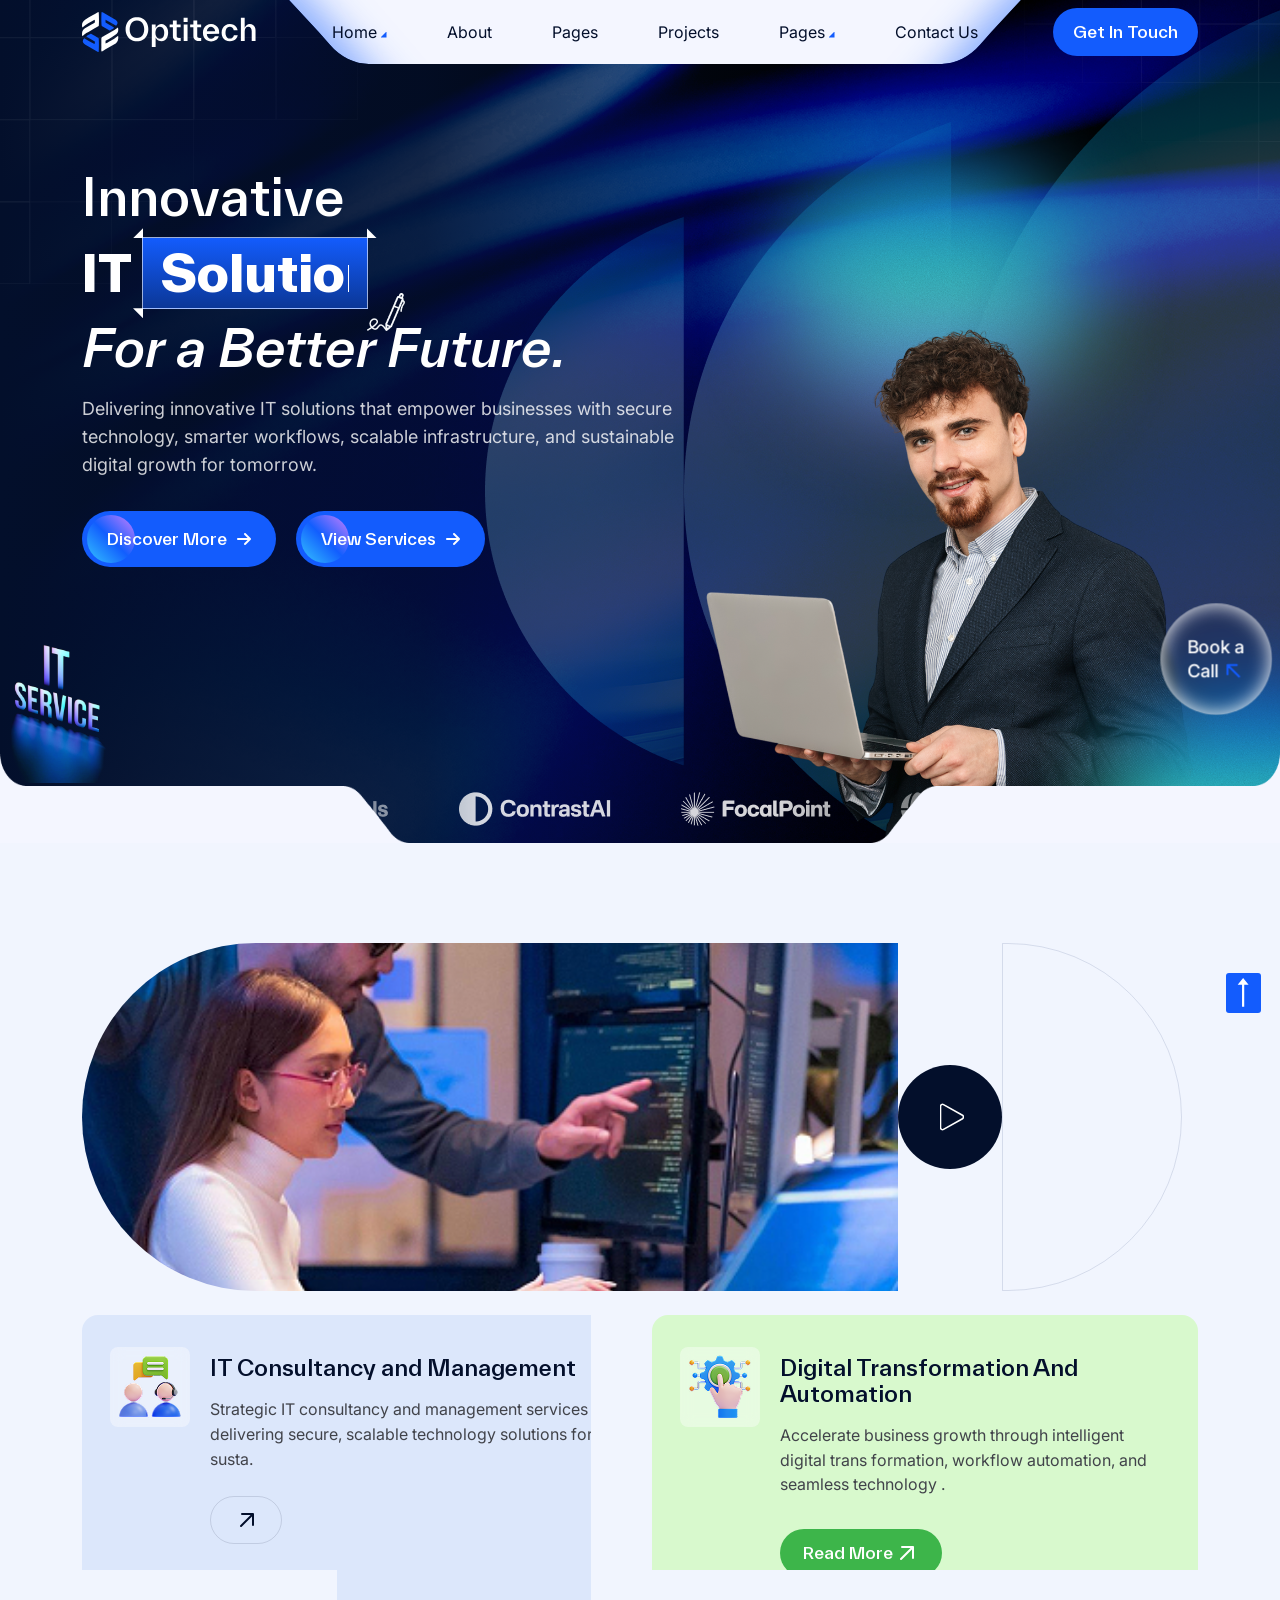
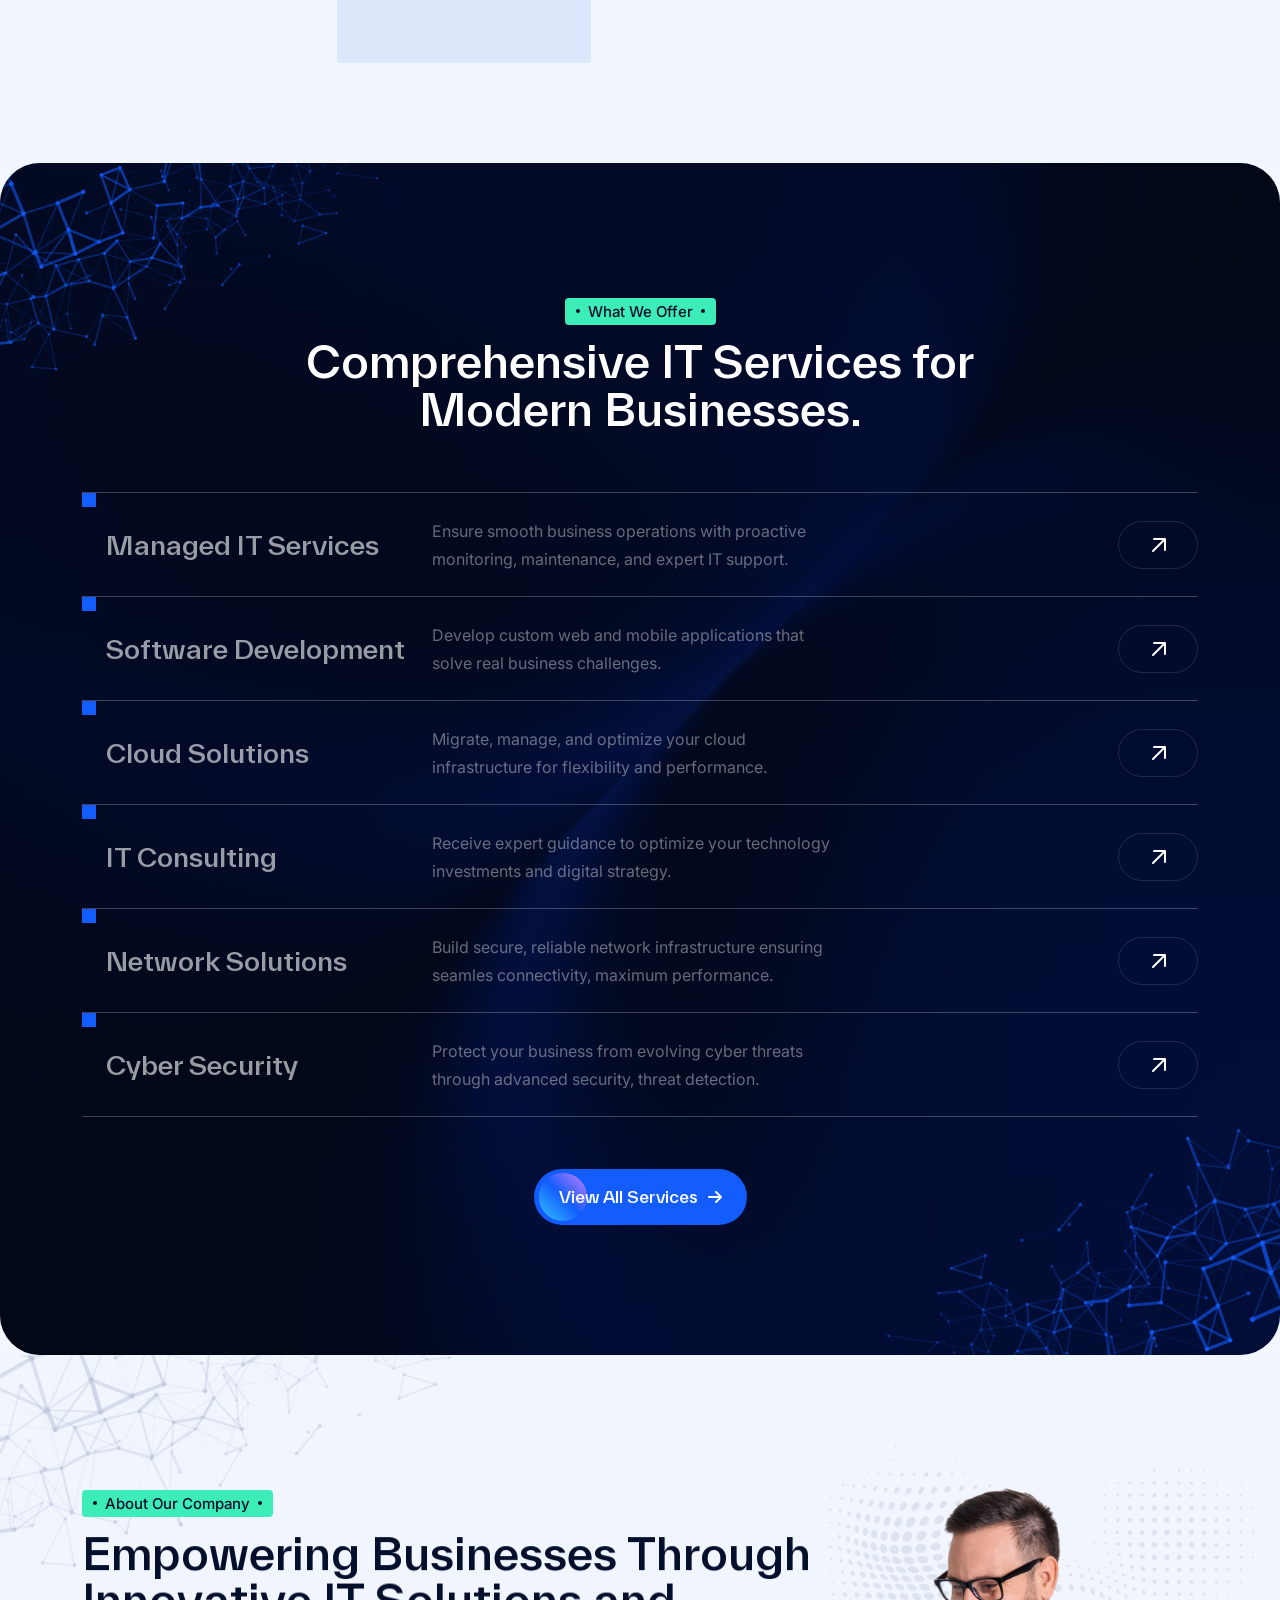
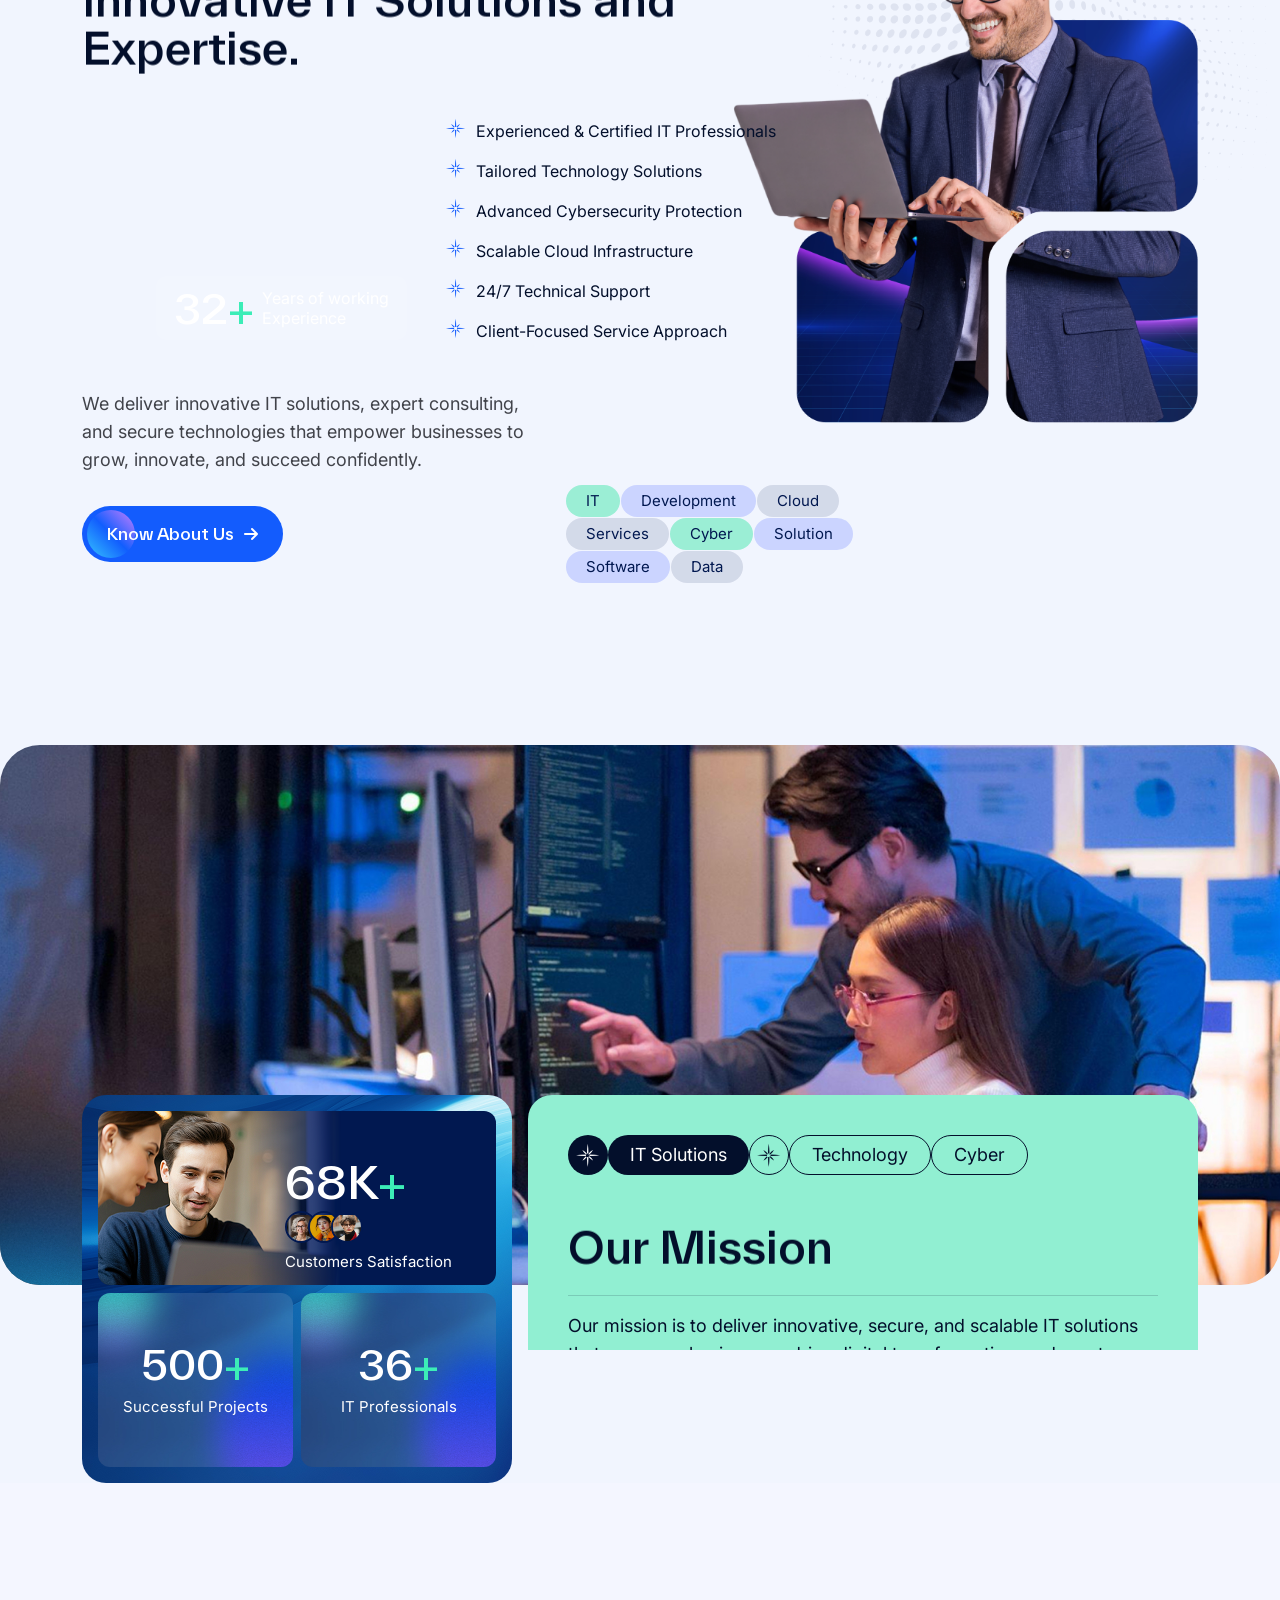
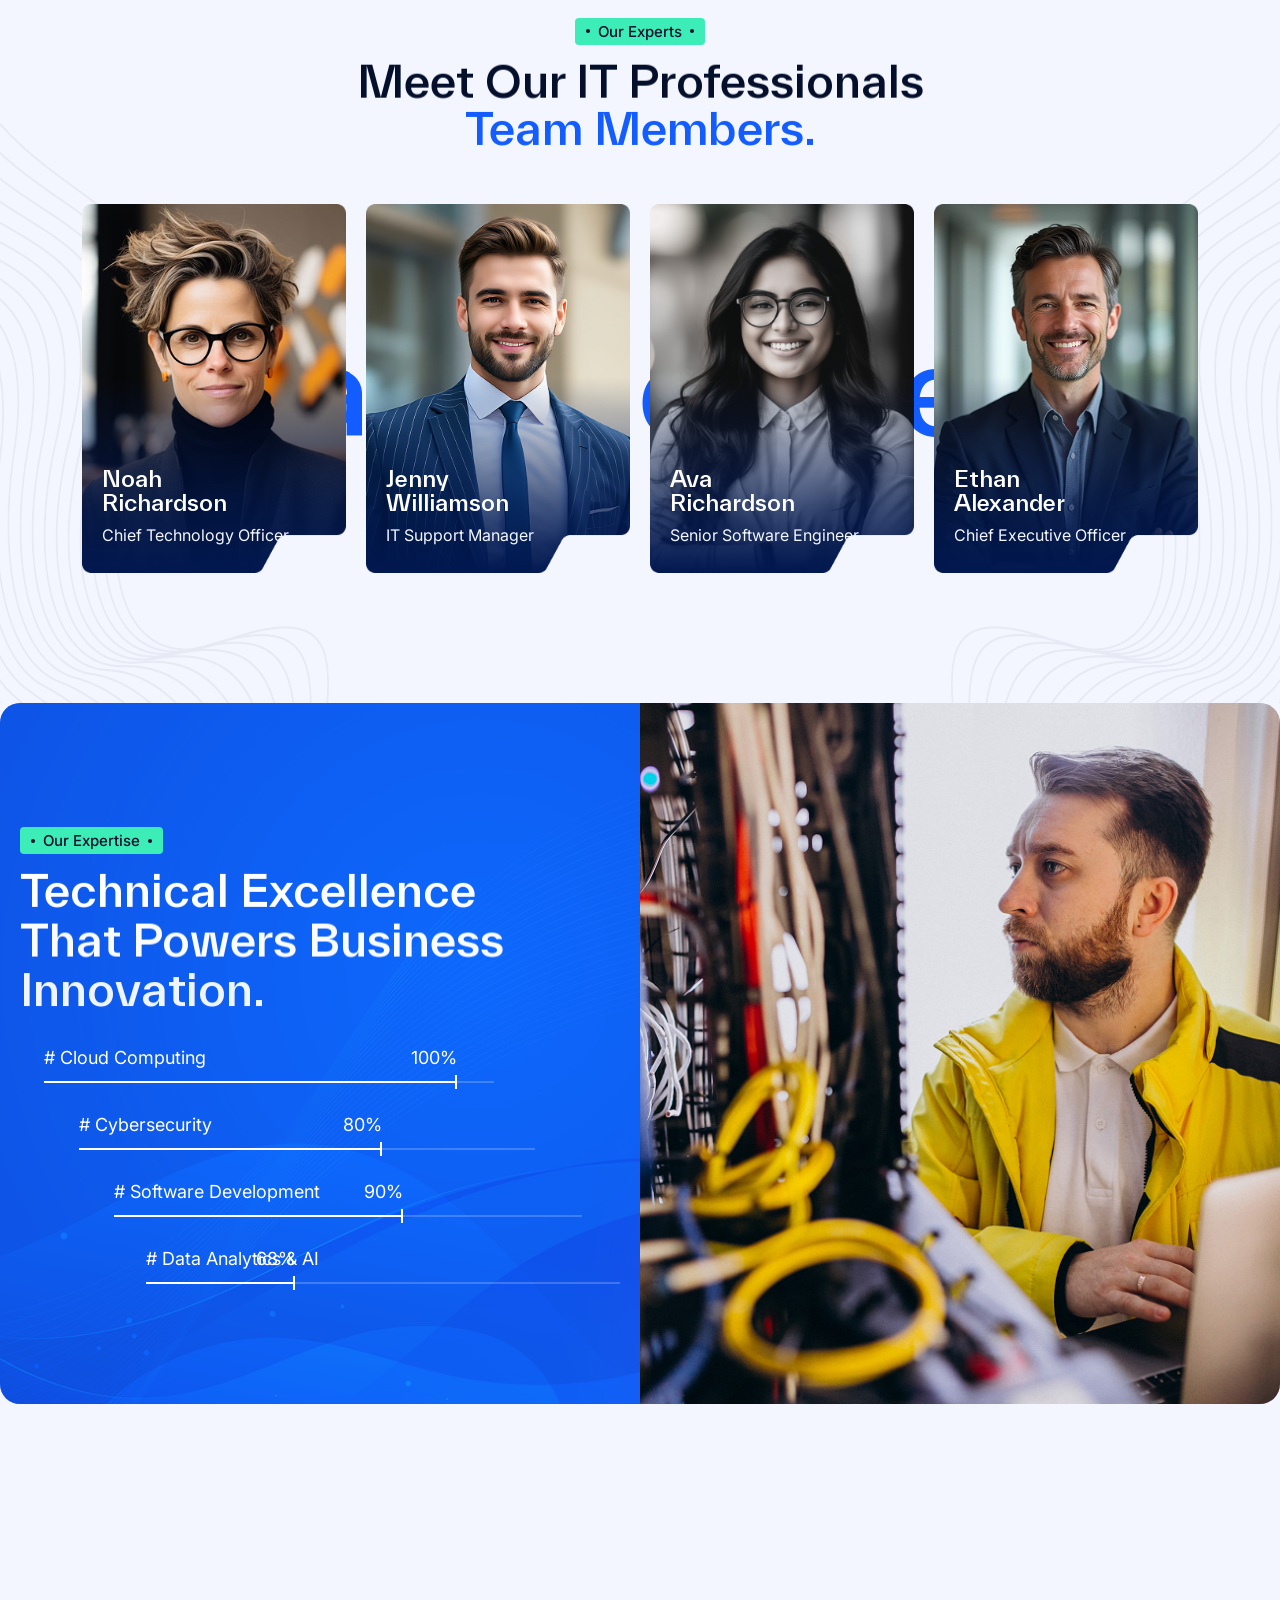
==== commit 5dbf533d: "h2-40%" ====
--- a/index-2.html
+++ b/index-2.html
@@ -725,6 +725,219 @@
             </section>
             <!-- mission-end -->
 
+            <!-- team-start -->
+            
+            <section class="ot-team-2-area wa-p-relative">
+                <div class="ot-team-2-pin">
+                    <div class="ot-team-2-box wa-p-relative wa-fix">
+                        <img src="assets/img/team/t2-bg-shape-1.png" alt="" class="bg-shape-1">
+                        <img src="assets/img/team/t2-bg-shape-2.png" alt="" class="bg-shape-2">
+
+                        <div class="container ot-container-1">
+                            <div class="ot-team-2-title-wrap">
+                                <span class="ot-subtitle-1 has-v3">Our Experts</span>
+                                <h2 class="ot-sec-title-1 wa_title_ani_1 ot-team-2-title">Meet Our IT Professionals <span>Team Members.</span></h2>
+                            </div>
+
+                            <div class="ot-team-2-title-x-member wa-p-relative">
+                                <div class="ot-team-2-title-big-posi">
+                                    <h3 class="ot-h-1 ot-team-2-title-big-elm">Team Members.</h3>
+                                </div>
+                                <div class="ot-team-2-list">
+
+                                    <!-- single-item -->
+                                    <div class="ot-team-2-item " data-mask-image="assets/img/team/t2-mask.png">
+                                        <div class="thumb wa-img-cover">
+                                            <img src="assets/img/team/t2-img-4.jpg" alt="">
+                                        </div>
+
+                                        <div class="social" data-mask-image="assets/img/team/t2-social-mask.png">
+                                            <a href="#" aria-label="name" class="social-link"><i class="fa-brands fa-facebook-f"></i></a>
+                                            <a href="#" aria-label="name" class="social-link"><i class="fa-brands fa-linkedin-in"></i></a>
+                                            <a href="#" aria-label="name" class="social-link"><i class="fa-brands fa-x-twitter"></i></a>
+                                            <a href="#" aria-label="name" class="social-link"><i class="fa-brands fa-instagram"></i></a>
+                                        </div>
+
+                                        <div class="content">
+                                            <h3 class="name ot-h-1">
+                                                <a href="#" aria-label="name">Noah <br>Richardson</a>
+                                            </h3>
+                                            <span class="designation ot-p-1">Chief Technology Officer</span>
+                                        </div>
+
+                                        <a href="#" aria-label="name" class="details-btn ot-h-1" data-mask-image="assets/img/team/t2-btn-mask.png">
+                                            <span class="text">View Details</span>
+                                            <span class="icon">
+                                                <svg width="20" height="20" viewBox="0 0 20 20" fill="none" xmlns="http://www.w3.org/2000/svg">
+                                                    <path d="M5.42 14.58 14.58 5.42M14.58 5.42H7.25M14.58 5.42v7.33" stroke="currentColor" stroke-width="1.6" stroke-linecap="round" stroke-linejoin="round"/>
+                                                </svg>
+                                            </span>
+                                        </a>
+                                    </div>
+
+                                    <!-- single-item -->
+                                    <div class="ot-team-2-item"  data-mask-image="assets/img/team/t2-mask.png">
+                                        <div class="thumb wa-img-cover">
+                                            <img src="assets/img/team/t2-img-3.jpg" alt="">
+                                        </div>
+
+                                        <div class="social" data-mask-image="assets/img/team/t2-social-mask.png">
+                                            <a href="#" aria-label="name" class="social-link"><i class="fa-brands fa-facebook-f"></i></a>
+                                            <a href="#" aria-label="name" class="social-link"><i class="fa-brands fa-linkedin-in"></i></a>
+                                            <a href="#" aria-label="name" class="social-link"><i class="fa-brands fa-x-twitter"></i></a>
+                                            <a href="#" aria-label="name" class="social-link"><i class="fa-brands fa-instagram"></i></a>
+                                        </div>
+
+                                        <div class="content">
+                                            <h3 class="name ot-h-1">
+                                                <a href="#" aria-label="name">Jenny <br>Williamson</a>
+                                            </h3>
+                                            <span class="designation ot-p-1">IT Support Manager</span>
+                                        </div>
+
+                                        <a href="#" aria-label="name" class="details-btn ot-h-1" data-mask-image="assets/img/team/t2-btn-mask.png">
+                                            <span class="text">View Details</span>
+                                            <span class="icon">
+                                                <svg width="20" height="20" viewBox="0 0 20 20" fill="none" xmlns="http://www.w3.org/2000/svg">
+                                                    <path d="M5.42 14.58 14.58 5.42M14.58 5.42H7.25M14.58 5.42v7.33" stroke="currentColor" stroke-width="1.6" stroke-linecap="round" stroke-linejoin="round"/>
+                                                </svg>
+                                            </span>
+                                        </a>
+                                    </div>
+
+                                    <!-- single-item -->
+                                    <div class="ot-team-2-item "  data-mask-image="assets/img/team/t2-mask.png">
+                                        <div class="thumb wa-img-cover">
+                                            <img src="assets/img/team/t2-img-2.jpg" alt="">
+                                        </div>
+
+                                        <div class="social" data-mask-image="assets/img/team/t2-social-mask.png">
+                                            <a href="#" aria-label="name" class="social-link"><i class="fa-brands fa-facebook-f"></i></a>
+                                            <a href="#" aria-label="name" class="social-link"><i class="fa-brands fa-linkedin-in"></i></a>
+                                            <a href="#" aria-label="name" class="social-link"><i class="fa-brands fa-x-twitter"></i></a>
+                                            <a href="#" aria-label="name" class="social-link"><i class="fa-brands fa-instagram"></i></a>
+                                        </div>
+
+                                        <div class="content">
+                                            <h3 class="name ot-h-1">
+                                                <a href="#" aria-label="name">Ava <br>Richardson</a>
+                                            </h3>
+                                            <span class="designation pt-p-1">Senior Software Engineer</span>
+                                        </div>
+
+                                        <a href="#" aria-label="name" class="details-btn ot-h-1" data-mask-image="assets/img/team/t2-btn-mask.png">
+                                            <span class="text">View Details</span>
+                                            <span class="icon">
+                                                <svg width="20" height="20" viewBox="0 0 20 20" fill="none" xmlns="http://www.w3.org/2000/svg">
+                                                    <path d="M5.42 14.58 14.58 5.42M14.58 5.42H7.25M14.58 5.42v7.33" stroke="currentColor" stroke-width="1.6" stroke-linecap="round" stroke-linejoin="round"/>
+                                                </svg>
+                                            </span>
+                                        </a>
+                                    </div>
+
+                                    <!-- single-item -->
+                                    <div class="ot-team-2-item "  data-mask-image="assets/img/team/t2-mask.png">
+                                        <div class="thumb wa-img-cover">
+                                            <img src="assets/img/team/t2-img-1.jpg" alt="">
+                                        </div>
+
+                                        <div class="social" data-mask-image="assets/img/team/t2-social-mask.png">
+                                            <a href="#" aria-label="name" class="social-link"><i class="fa-brands fa-facebook-f"></i></a>
+                                            <a href="#" aria-label="name" class="social-link"><i class="fa-brands fa-linkedin-in"></i></a>
+                                            <a href="#" aria-label="name" class="social-link"><i class="fa-brands fa-x-twitter"></i></a>
+                                            <a href="#" aria-label="name" class="social-link"><i class="fa-brands fa-instagram"></i></a>
+                                        </div>
+
+                                        <div class="content">
+                                            <h3 class="name ot-h-1">
+                                                <a href="#" aria-label="name">Ethan <br>Alexander</a>
+                                            </h3>
+                                            <span class="designation ot-p-1">Chief Executive Officer</span>
+                                        </div>
+
+                                        <a href="#" aria-label="name" class="details-btn ot-h-1" data-mask-image="assets/img/team/t2-btn-mask.png">
+                                            <span class="text">View Details</span>
+                                            <span class="icon">
+                                                <svg width="20" height="20" viewBox="0 0 20 20" fill="none" xmlns="http://www.w3.org/2000/svg">
+                                                    <path d="M5.42 14.58 14.58 5.42M14.58 5.42H7.25M14.58 5.42v7.33" stroke="currentColor" stroke-width="1.6" stroke-linecap="round" stroke-linejoin="round"/>
+                                                </svg>
+                                            </span>
+                                        </a>
+                                    </div>
+
+                                </div>
+                            </div>
+                        </div>
+                    </div>
+                </div>
+            </section>
+            <!-- team-end -->
+
+            <!-- choose-start -->
+            <section class="ot-choose-2-area">
+                <div class="ot-choose-2-wrap">
+
+                    <!-- content -->
+                    <div class="ot-choose-2-box wa-p-relative wa-fix wa-bg-default" data-background="assets/img/choose/c2-bg-img.png">
+
+                        <div class="ot-choose-2-content">
+                            <span class="ot-subtitle-1 has-v3">Our Expertise</span>
+                            <h2 class="ot-sec-title-1 wa_title_ani_1 ot-choose-2-title">Technical Excellence That Powers Business Innovation.</h2>
+
+                            <div class="ot-choose-2-skill-list">
+
+                                <!-- single-item -->
+                                <div class="ot-choose-2-skill">
+                                    <span class="label"># Cloud Computing</span>
+                                    <div class="bar">
+                                        <span class="bar-fill" style="width: 100%;">
+                                            <span class="percent">100%</span>
+                                        </span>
+                                    </div>
+                                </div>
+
+                                <!-- single-item -->
+                                <div class="ot-choose-2-skill">
+                                    <span class="label"># Cybersecurity</span>
+                                    <div class="bar">
+                                        <span class="bar-fill" style="width: 80%;">
+                                            <span class="percent">80%</span>
+                                        </span>
+                                    </div>
+                                </div>
+
+                                <!-- single-item -->
+                                <div class="ot-choose-2-skill">
+                                    <span class="label"># Software Development</span>
+                                    <div class="bar">
+                                        <span class="bar-fill" style="width: 90%;">
+                                            <span class="percent">90%</span>
+                                        </span>
+                                    </div>
+                                </div>
+
+                                <!-- single-item -->
+                                <div class="ot-choose-2-skill">
+                                    <span class="label"># Data Analytics & AI</span>
+                                    <div class="bar">
+                                        <span class="bar-fill" style="width: 68%;">
+                                            <span class="percent">68%</span>
+                                        </span>
+                                    </div>
+                                </div>
+
+                            </div>
+                        </div>
+                    </div>
+
+                    <!-- media -->
+                    <div class="ot-choose-2-thumb wa-img-cover">
+                        <img src="assets/img/choose/c2-img.jpg" alt="">
+                    </div>
+                </div>
+            </section>
+            <!-- choose-end -->
+
             <br>
             <br>
             <br>
--- a/assets/css/main.css
+++ b/assets/css/main.css
@@ -6328,6 +6328,358 @@
 /*
     mission-2-end
 */
+/*
+    team-2-start
+*/
+.ot-team-2-box {
+  position: relative;
+  z-index: 1;
+  overflow: hidden;
+  display: flex;
+  align-items: center;
+  justify-content: center;
+  height: 100vh;
+}
+.ot-team-2-box .bg-shape-1,
+.ot-team-2-box .bg-shape-2 {
+  position: absolute;
+  bottom: 0;
+  width: 329px;
+  z-index: -1;
+  pointer-events: none;
+}
+@media only screen and (min-width: 992px) and (max-width: 1199px) {
+  .ot-team-2-box .bg-shape-1,
+  .ot-team-2-box .bg-shape-2 {
+    width: 240px;
+  }
+}
+@media only screen and (min-width: 768px) and (max-width: 991px), (max-width: 767px) {
+  .ot-team-2-box .bg-shape-1,
+  .ot-team-2-box .bg-shape-2 {
+    display: none;
+  }
+}
+.ot-team-2-box .bg-shape-1 {
+  left: 0;
+}
+.ot-team-2-box .bg-shape-2 {
+  right: 0;
+}
+.ot-team-2-title-wrap {
+  text-align: center;
+  margin-bottom: 52px;
+}
+@media only screen and (min-width: 768px) and (max-width: 991px), (max-width: 767px) {
+  .ot-team-2-title-wrap {
+    margin-bottom: 40px;
+  }
+}
+.ot-team-2-title {
+  max-width: 725px;
+  margin-left: auto;
+  margin-right: auto;
+  /* the tail of the headline picks up the brand blue */
+}
+.ot-team-2-title span {
+  color: var(--ot-clr-pr-1);
+}
+.ot-team-2-list {
+  display: grid;
+  grid-template-columns: repeat(4, 1fr);
+  gap: 20px;
+}
+@media only screen and (min-width: 992px) and (max-width: 1199px) {
+  .ot-team-2-list {
+    grid-template-columns: repeat(3, 1fr);
+  }
+}
+@media only screen and (min-width: 768px) and (max-width: 991px) {
+  .ot-team-2-list {
+    grid-template-columns: repeat(2, 1fr);
+  }
+}
+@media (max-width: 767px) {
+  .ot-team-2-list {
+    grid-template-columns: 1fr;
+    max-width: 335px;
+    margin-left: auto;
+    margin-right: auto;
+  }
+}
+.ot-team-2-item {
+  position: relative;
+  z-index: 1;
+  aspect-ratio: 335/468;
+  background-color: var(--ot-clr-h-1);
+  /* the notched card silhouette, cut out of the whole card */
+  mask-size: 100% 100%;
+  mask-repeat: no-repeat;
+  mask-position: center;
+}
+.ot-team-2-item .thumb {
+  position: absolute;
+  inset: 0;
+  z-index: 0;
+  overflow: hidden;
+  /* resting scrim */
+}
+.ot-team-2-item .thumb::after, .ot-team-2-item .thumb::before {
+  content: "";
+  position: absolute;
+  left: 0;
+  width: 100%;
+  bottom: 0;
+  transition: opacity var(--ot-cube-1) linear;
+}
+.ot-team-2-item .thumb::after {
+  height: 53%;
+  background: linear-gradient(180deg, rgba(1, 24, 80, 0) 0%, rgba(1, 24, 80, 0.72) 65.37%, rgb(1, 24, 80) 100%);
+}
+.ot-team-2-item .thumb {
+  /* the blue wash that takes over on hover */
+}
+.ot-team-2-item .thumb::before {
+  height: 68.4%;
+  background: linear-gradient(180deg, rgba(0, 76, 244, 0) 0%, rgba(0, 76, 244, 0.72) 65.37%, rgb(0, 76, 244) 100%);
+  opacity: 0;
+  z-index: 1;
+}
+.ot-team-2-item .content {
+  position: absolute;
+  left: 24px;
+  right: 24px;
+  bottom: 24px;
+  display: flex;
+  flex-direction: column;
+  gap: 6px;
+  transition: transform 0.4s cubic-bezier(0.16, 1, 0.3, 1);
+}
+@media only screen and (min-width: 1200px) and (max-width: 1399px), only screen and (min-width: 992px) and (max-width: 1199px) {
+  .ot-team-2-item .content {
+    left: 20px;
+    right: 20px;
+  }
+}
+.ot-team-2-item .name {
+  font-family: var(--ot-font-2);
+  font-size: 22px;
+  line-height: 1.09;
+  color: #fff;
+  margin-bottom: 0;
+}
+.ot-team-2-item .name a {
+  color: inherit;
+}
+.ot-team-2-item .name a:hover {
+  color: var(--ot-clr-sd-1);
+}
+.ot-team-2-item .designation {
+  font-family: var(--ot-font-1);
+  font-weight: 400;
+  font-size: 16px;
+  line-height: 1.75;
+  color: #F4F6FF;
+}
+.ot-team-2-item {
+  /* social rail: a slanted white banner tucked against the right edge */
+}
+.ot-team-2-item .social {
+  position: absolute;
+  top: 2.35%;
+  right: -2px;
+  width: 47px;
+  height: 63.4%;
+  display: flex;
+  flex-direction: column;
+  align-items: center;
+  justify-content: center;
+  gap: 8px;
+  background-color: #F4F6FF;
+  border-radius: 4px;
+  opacity: 0;
+  visibility: hidden;
+  transform: translateX(100%);
+  transition: transform 0.5s cubic-bezier(0.16, 1, 0.3, 1), opacity var(--ot-cube-1) linear, visibility var(--ot-cube-1) linear;
+  mask-size: 100% 100%;
+  /* closing hairline under the last icon */
+}
+.ot-team-2-item .social::after {
+  content: "";
+  width: 1px;
+  height: 16px;
+  background-color: rgba(1, 23, 79, 0.16);
+  flex: none;
+}
+.ot-team-2-item .social-link {
+  font-size: 18px;
+  line-height: 22px;
+  color: #011850;
+  display: inline-flex;
+  flex-direction: column;
+  align-items: center;
+  gap: 8px;
+  transition: color var(--ot-cube-1) linear;
+}
+.ot-team-2-item .social-link:hover {
+  color: var(--ot-clr-pr-1);
+}
+.ot-team-2-item .social-link {
+  /* every icon carries the hairline that sits above it */
+}
+.ot-team-2-item .social-link::before {
+  content: "";
+  width: 1px;
+  height: 16px;
+  background-color: rgba(1, 23, 79, 0.16);
+  flex: none;
+}
+.ot-team-2-item .details-btn {
+  position: absolute;
+  left: 24px;
+  bottom: 9px;
+  width: 218px;
+  max-width: calc(100% - 48px);
+  height: 40px;
+  display: flex;
+  align-items: center;
+  background-color: #F4F6FF;
+  border-radius: 4px;
+  overflow: hidden;
+  opacity: 0;
+  visibility: hidden;
+  transform: translateY(12px);
+  transition: transform 0.4s cubic-bezier(0.16, 1, 0.3, 1), opacity var(--ot-cube-1) linear, visibility var(--ot-cube-1) linear;
+  mask-size: 100% 100%;
+}
+@media only screen and (min-width: 1200px) and (max-width: 1399px), only screen and (min-width: 992px) and (max-width: 1199px) {
+  .ot-team-2-item .details-btn {
+    left: 20px;
+    max-width: calc(100% - 40px);
+  }
+}
+.ot-team-2-item .details-btn .text {
+  font-family: var(--ot-font-2);
+  font-weight: 400;
+  font-size: 16px;
+  line-height: 1.375;
+  color: var(--ot-clr-pr-1);
+  padding-left: 15px;
+  transition: var(--ot-cube-1);
+}
+.ot-team-2-item .details-btn .icon {
+  position: absolute;
+  right: 0;
+  top: 0;
+  width: 51px;
+  height: 100%;
+  display: flex;
+  align-items: center;
+  justify-content: center;
+  padding-right: 9px;
+  color: #fff;
+  background-color: var(--ot-clr-pr-1);
+}
+.ot-team-2-item .details-btn:hover {
+  background-color: var(--ot-clr-sd-1);
+}
+.ot-team-2-item .details-btn:hover .text {
+  color: #000;
+}
+.ot-team-2-item:hover .thumb::before {
+  opacity: 1;
+}
+.ot-team-2-item:hover .thumb::after {
+  opacity: 0;
+}
+.ot-team-2-item:hover .social {
+  opacity: 1;
+  visibility: visible;
+  transform: translateX(0);
+}
+.ot-team-2-item:hover .content {
+  transform: translateY(-41px);
+}
+.ot-team-2-item:hover .details-btn {
+  opacity: 1;
+  visibility: visible;
+  transform: translateY(0);
+}
+.ot-team-2-title-x-member {
+  overflow: hidden;
+}
+.ot-team-2-title-big-posi {
+  position: absolute;
+  top: 50%;
+  transform: translateY(-50%);
+  z-index: -1;
+  width: 100%;
+}
+.ot-team-2-title-big-elm {
+  font-size: 168px;
+  text-align: center;
+  color: var(--ot-clr-pr-1);
+}
+@media only screen and (min-width: 1400px) and (max-width: 1599px) {
+  .ot-team-2-title-big-elm {
+    font-size: 140px;
+  }
+}
+@media only screen and (min-width: 1200px) and (max-width: 1399px) {
+  .ot-team-2-title-big-elm {
+    font-size: 120px;
+  }
+}
+@media only screen and (min-width: 992px) and (max-width: 1199px) {
+  .ot-team-2-title-big-elm {
+    font-size: 96px;
+  }
+}
+@media only screen and (min-width: 768px) and (max-width: 991px) {
+  .ot-team-2-title-big-elm {
+    font-size: 72px;
+  }
+}
+@media (max-width: 767px) {
+  .ot-team-2-title-big-elm {
+    font-size: 44px;
+  }
+}
+@media only screen and (min-width: 576px) and (max-width: 767px) {
+  .ot-team-2-title-big-elm {
+    font-size: 56px;
+  }
+}
+
+.ot-team-2-area {
+  height: 200vh;
+  /* under 1400 the scroll-through is off, so the runway collapses and
+     the section lays out as an ordinary band */
+}
+@media only screen and (min-width: 1200px) and (max-width: 1399px), only screen and (min-width: 992px) and (max-width: 1199px), only screen and (min-width: 768px) and (max-width: 991px), (max-width: 767px) {
+  .ot-team-2-area {
+    height: auto;
+  }
+}
+.ot-team-2-pin {
+  position: sticky;
+  top: 0;
+}
+@media only screen and (min-width: 1200px) and (max-width: 1399px), only screen and (min-width: 992px) and (max-width: 1199px), only screen and (min-width: 768px) and (max-width: 991px), (max-width: 767px) {
+  .ot-team-2-pin {
+    position: static;
+  }
+}
+@media only screen and (min-width: 1200px) and (max-width: 1399px), only screen and (min-width: 992px) and (max-width: 1199px), only screen and (min-width: 768px) and (max-width: 991px), (max-width: 767px) {
+  .ot-team-2-box {
+    height: auto;
+    padding: 130px 0;
+  }
+}
+
+/*
+    team-2-end
+*/
 /* 
     industry-1-start
 */
@@ -7260,6 +7612,153 @@
 
 /*
     choose-1-end
+*/
+/*
+    choose-2-start
+*/
+.ot-choose-2-area {
+  position: relative;
+  z-index: 1;
+  overflow: hidden;
+  background-color: #D9D9D9;
+  border-radius: 20px;
+}
+.ot-choose-2-wrap {
+  display: grid;
+  grid-template-columns: 1fr 1fr;
+}
+@media only screen and (min-width: 768px) and (max-width: 991px), (max-width: 767px) {
+  .ot-choose-2-wrap {
+    grid-template-columns: 1fr;
+  }
+}
+.ot-choose-2 {
+  /* the blue slab — its top-left corner is sliced back to the page ground */
+}
+.ot-choose-2-box {
+  padding: 117px 35px 120px 100px;
+  background-color: var(--ot-clr-pr-1);
+  clip-path: polygon(62% 0, 100% 51%, 100% 100%, 36% 100%, 0 51%, 0 0);
+}
+@media only screen and (min-width: 1200px) and (max-width: 1399px), only screen and (min-width: 992px) and (max-width: 1199px), only screen and (min-width: 768px) and (max-width: 991px), (max-width: 767px) {
+  .ot-choose-2-box {
+    clip-path: unset;
+    padding: 120px 20px;
+  }
+}
+.ot-choose-2-content {
+  position: relative;
+  z-index: 2;
+  max-width: 825px;
+}
+.ot-choose-2-title {
+  max-width: 560px;
+  color: #fff;
+}
+.ot-choose-2-skill-list {
+  margin-top: 40px;
+}
+.ot-choose-2-skill {
+  margin-bottom: 33px;
+}
+.ot-choose-2-skill:nth-child(1) {
+  margin-left: 4%;
+  max-width: 75%;
+}
+@media (max-width: 767px) {
+  .ot-choose-2-skill:nth-child(1) {
+    margin-left: 0;
+    max-width: 100%;
+  }
+}
+.ot-choose-2-skill:nth-child(2) {
+  margin-left: 9.8%;
+  max-width: 76%;
+}
+@media (max-width: 767px) {
+  .ot-choose-2-skill:nth-child(2) {
+    margin-left: 0;
+    max-width: 100%;
+  }
+}
+.ot-choose-2-skill:nth-child(3) {
+  margin-left: 15.7%;
+  max-width: 78%;
+}
+@media (max-width: 767px) {
+  .ot-choose-2-skill:nth-child(3) {
+    margin-left: 0;
+    max-width: 100%;
+  }
+}
+.ot-choose-2-skill:nth-child(4) {
+  margin-left: 21%;
+}
+@media (max-width: 767px) {
+  .ot-choose-2-skill:nth-child(4) {
+    margin-left: 0;
+    max-width: 100%;
+  }
+}
+.ot-choose-2-skill:last-child {
+  margin-bottom: 0;
+}
+.ot-choose-2-skill .label {
+  display: block;
+  font-family: var(--ot-font-1);
+  font-size: 18px;
+  font-weight: 400;
+  line-height: 1;
+  color: #fff;
+  margin-bottom: 14px;
+}
+.ot-choose-2-skill .bar {
+  position: relative;
+  height: 2px;
+  background-color: rgba(255, 255, 255, 0.2);
+}
+.ot-choose-2-skill .bar-fill {
+  position: absolute;
+  left: 0;
+  top: 0;
+  height: 100%;
+  background-color: #fff;
+  /* the tick that caps the filled run */
+}
+.ot-choose-2-skill .bar-fill::after {
+  content: "";
+  position: absolute;
+  right: 0;
+  top: 50%;
+  transform: translateY(-50%);
+  width: 2px;
+  height: 14px;
+  background-color: #fff;
+}
+.ot-choose-2-skill {
+  /* the reading rides at the end of the fill, not the end of the track */
+}
+.ot-choose-2-skill .percent {
+  position: absolute;
+  right: 0;
+  bottom: 16px;
+  font-family: var(--ot-font-1);
+  font-size: 18px;
+  font-weight: 400;
+  line-height: 1;
+  color: #fff;
+}
+.ot-choose-2-thumb {
+  clip-path: polygon(62% 0, 100% 51%, 100% 100%, 36% 100%, 0 51%, 0 0);
+}
+@media only screen and (min-width: 1200px) and (max-width: 1399px), only screen and (min-width: 992px) and (max-width: 1199px), only screen and (min-width: 768px) and (max-width: 991px), (max-width: 767px) {
+  .ot-choose-2-thumb {
+    clip-path: unset;
+  }
+}
+
+/*
+    choose-2-end
 */
 /*
     project-1-start
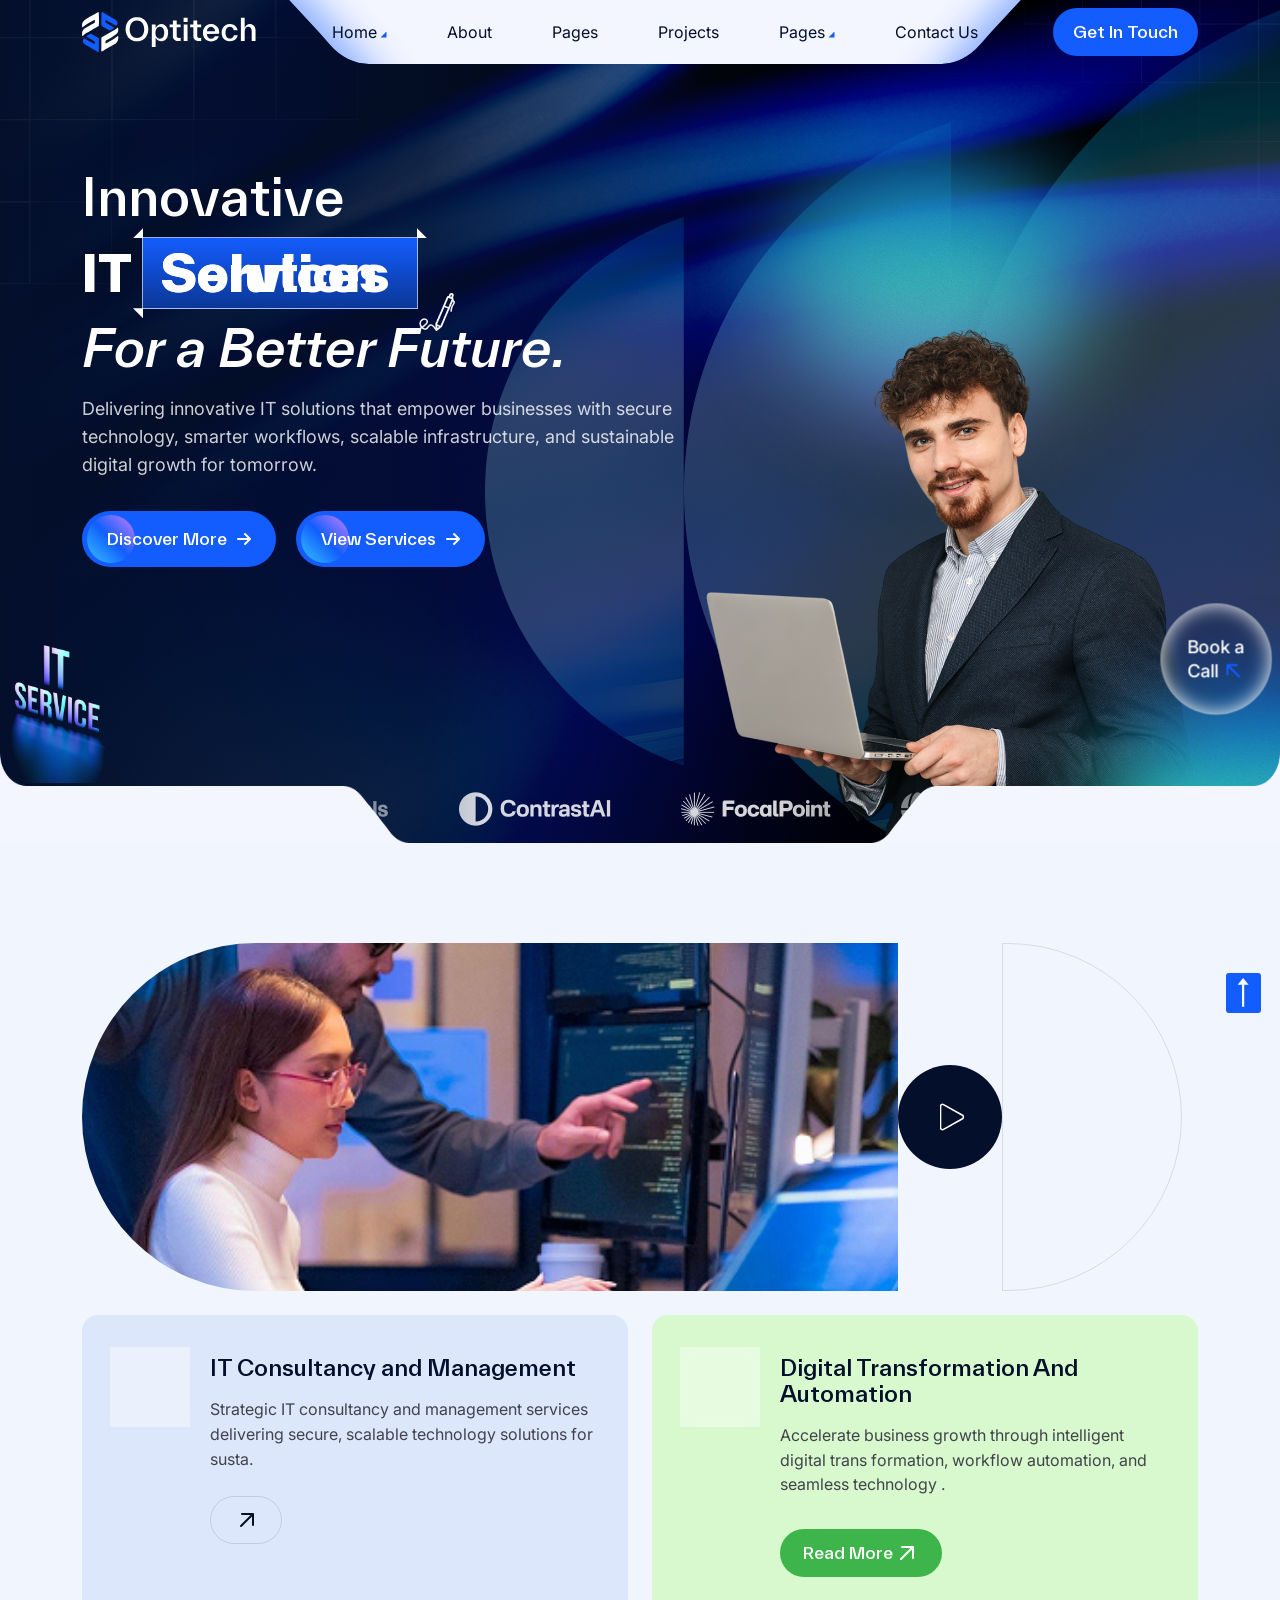
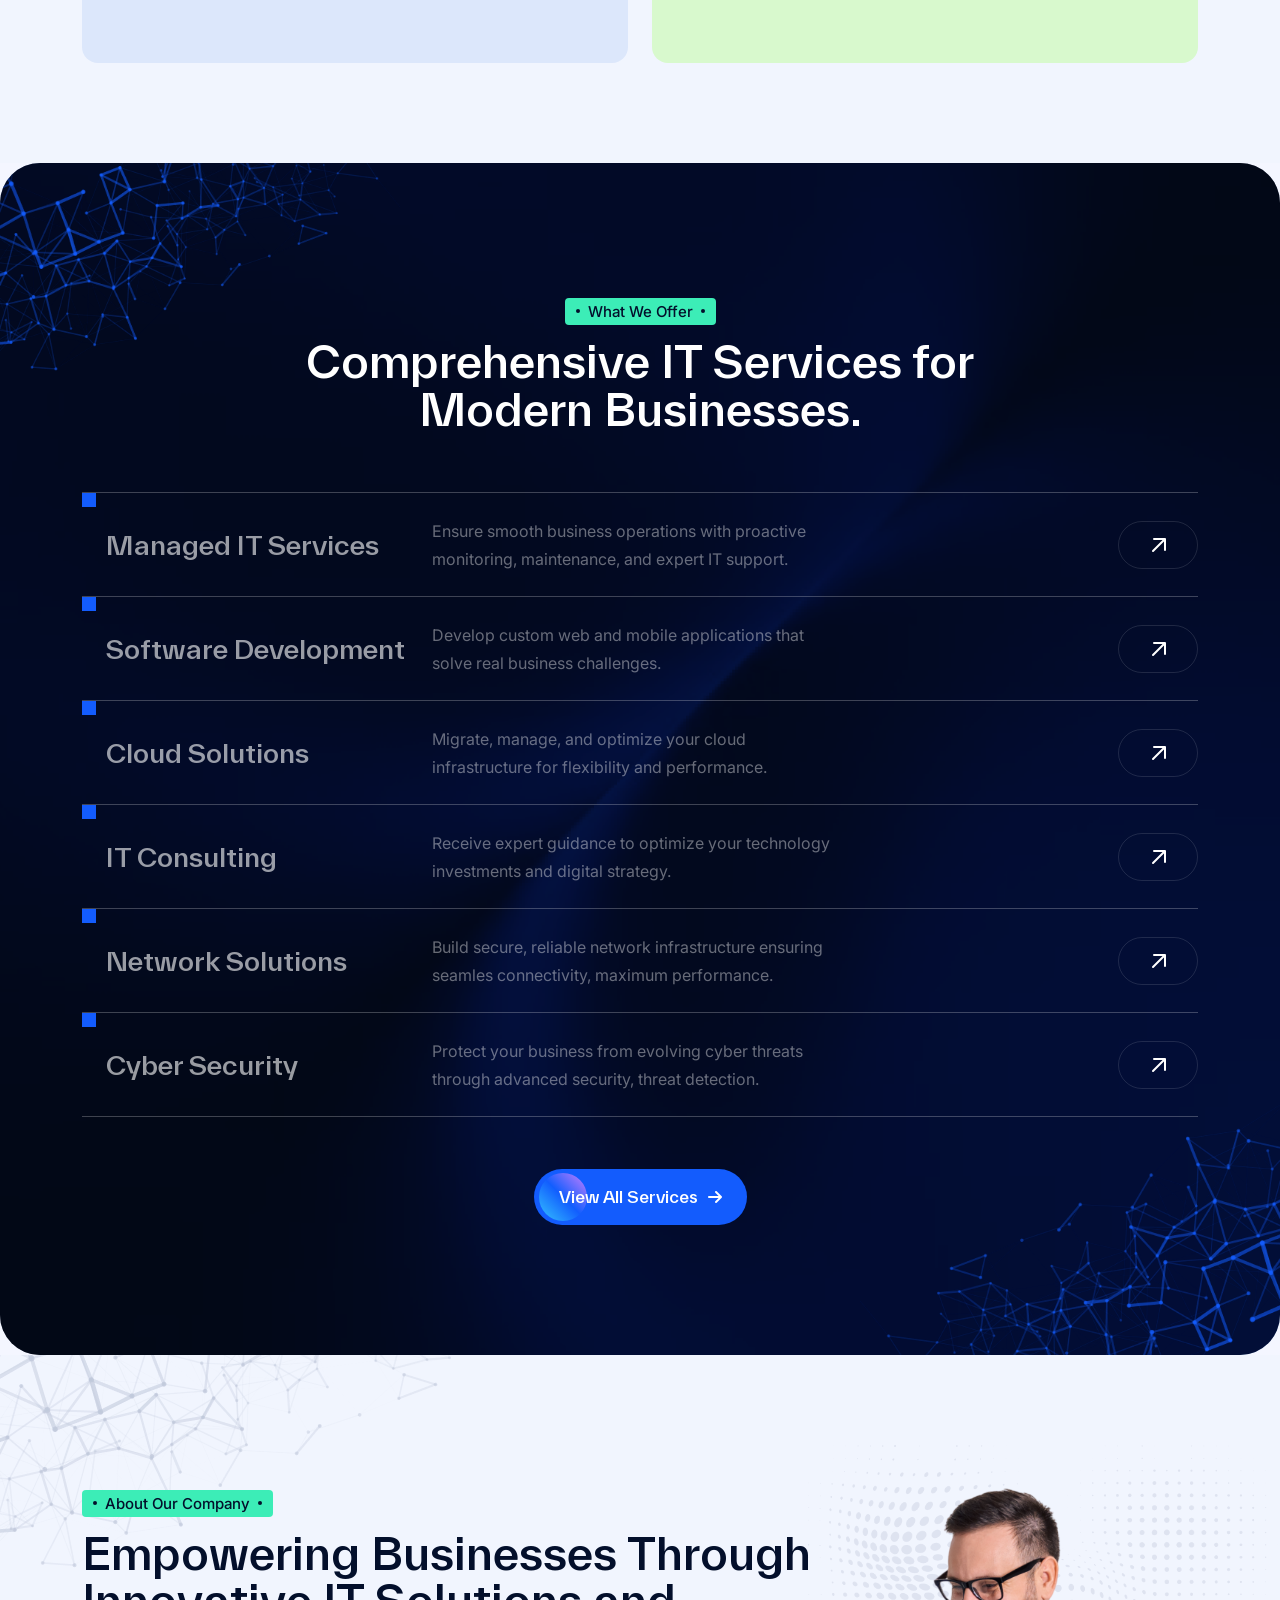
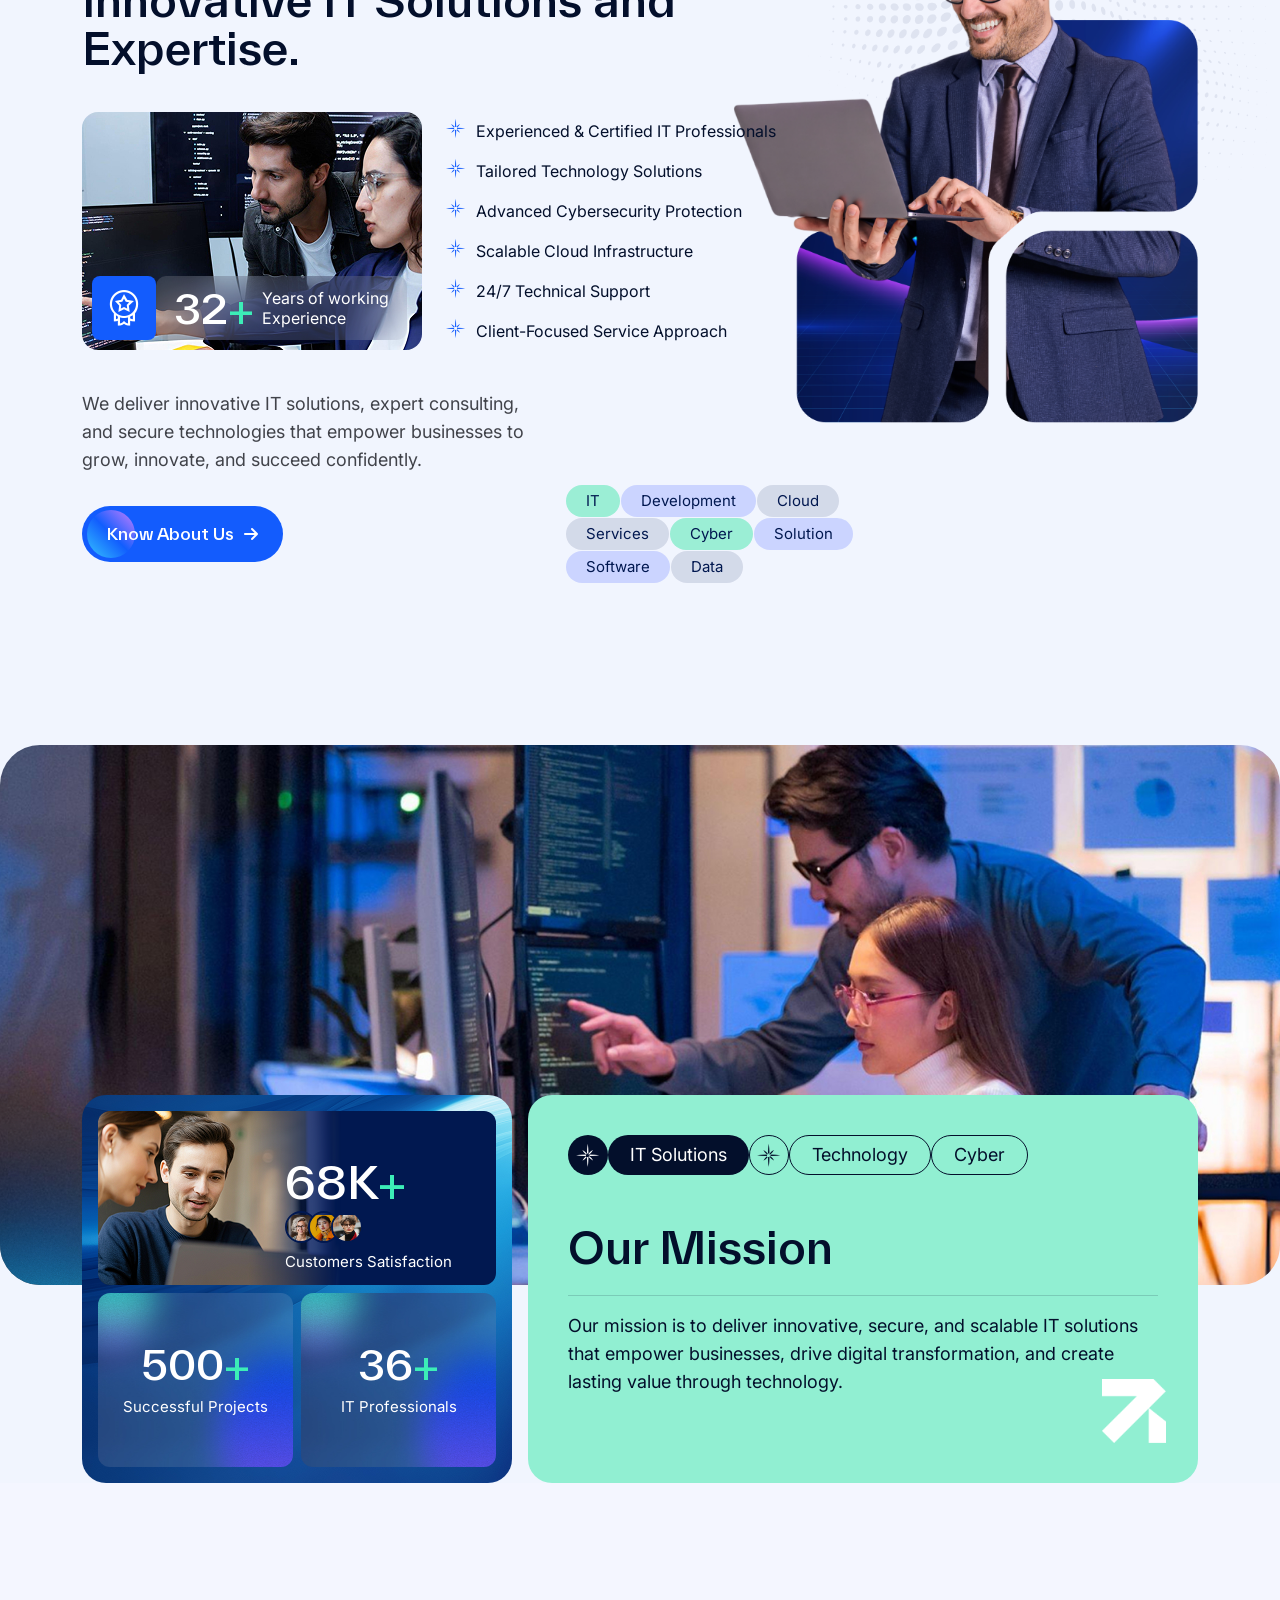
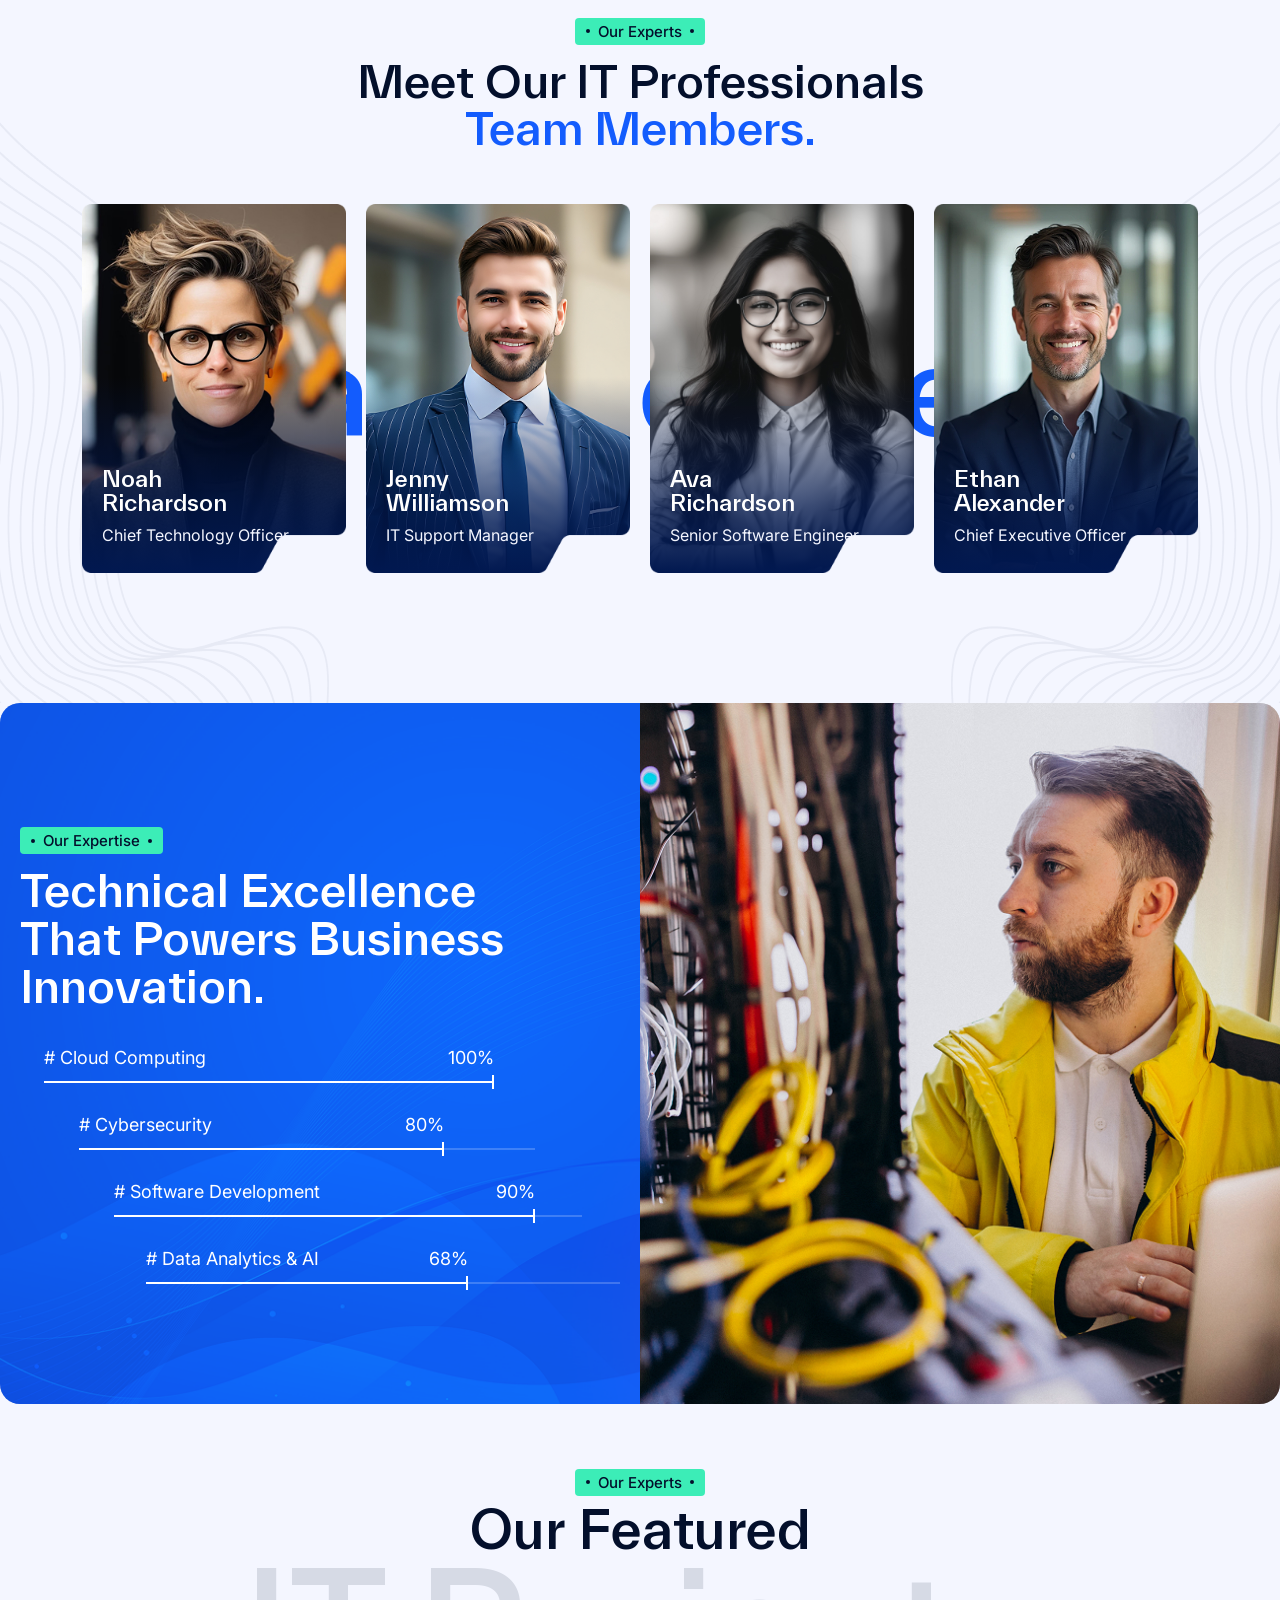
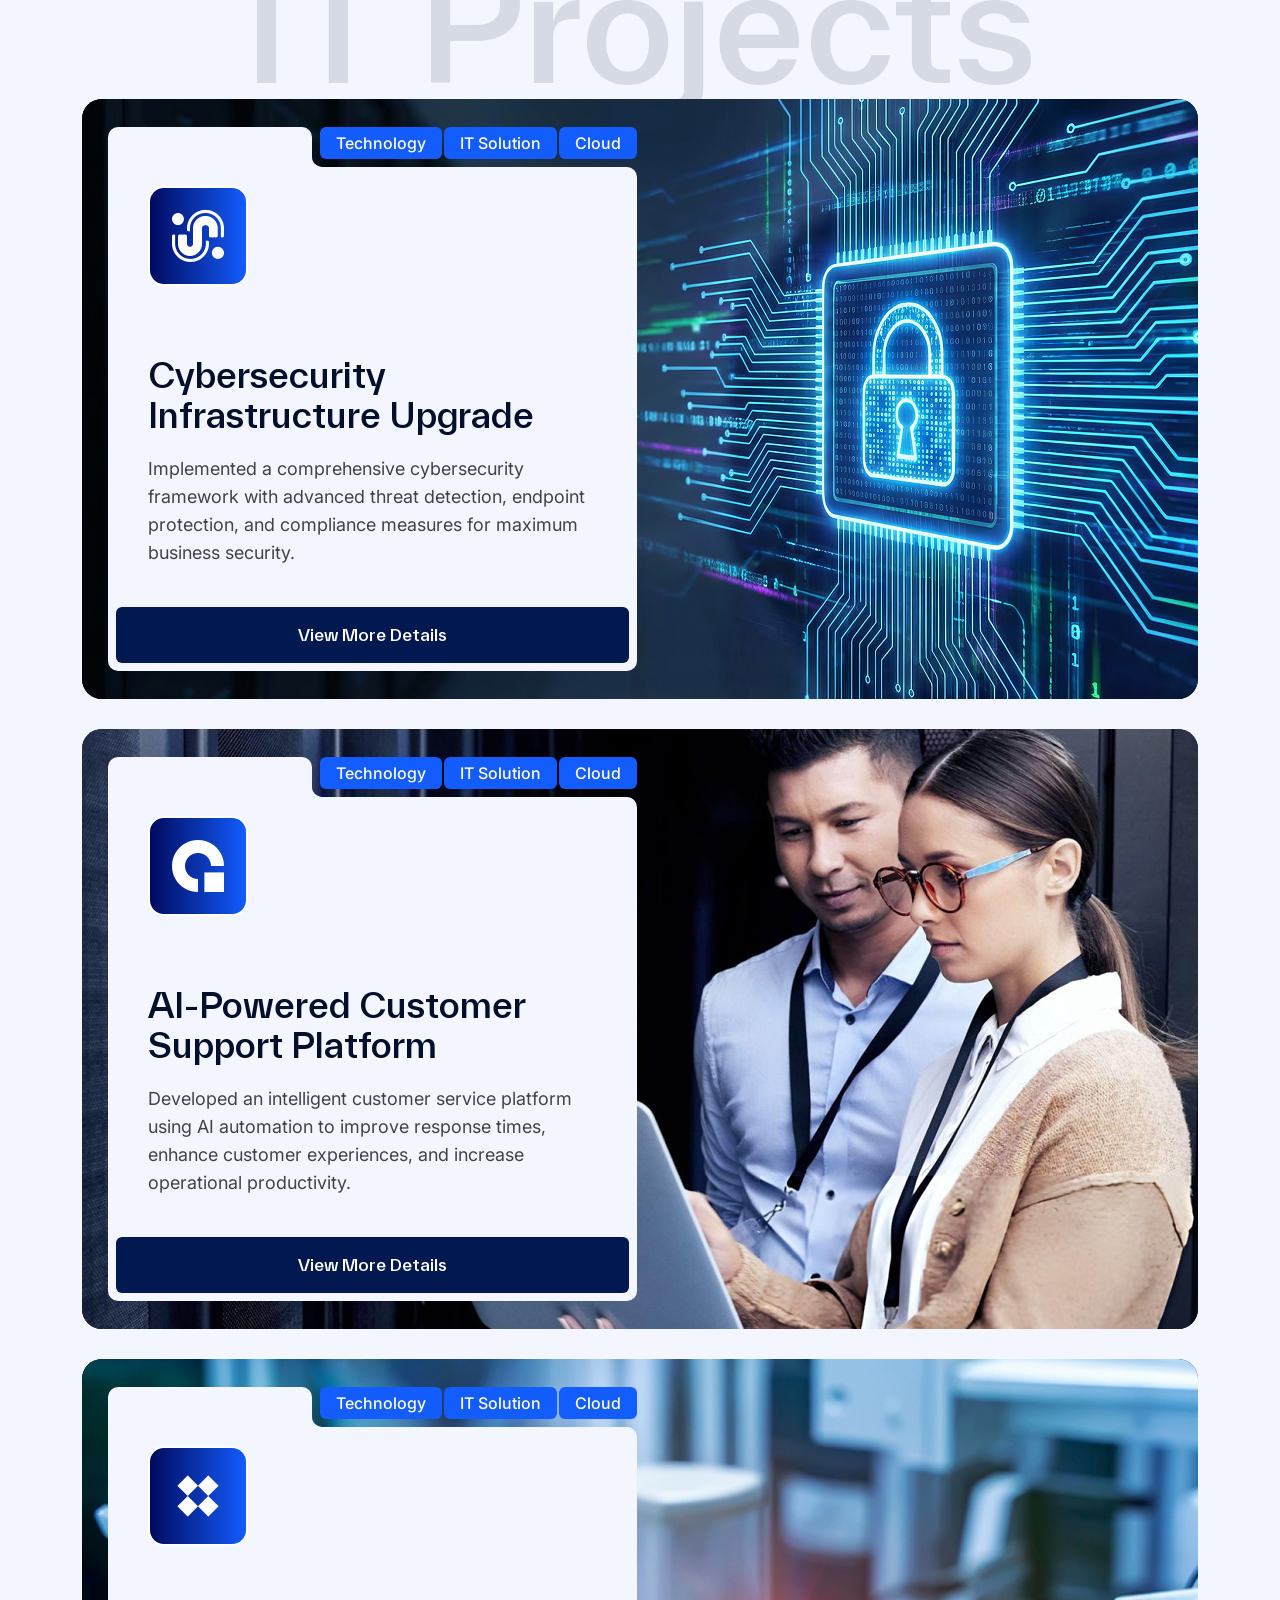
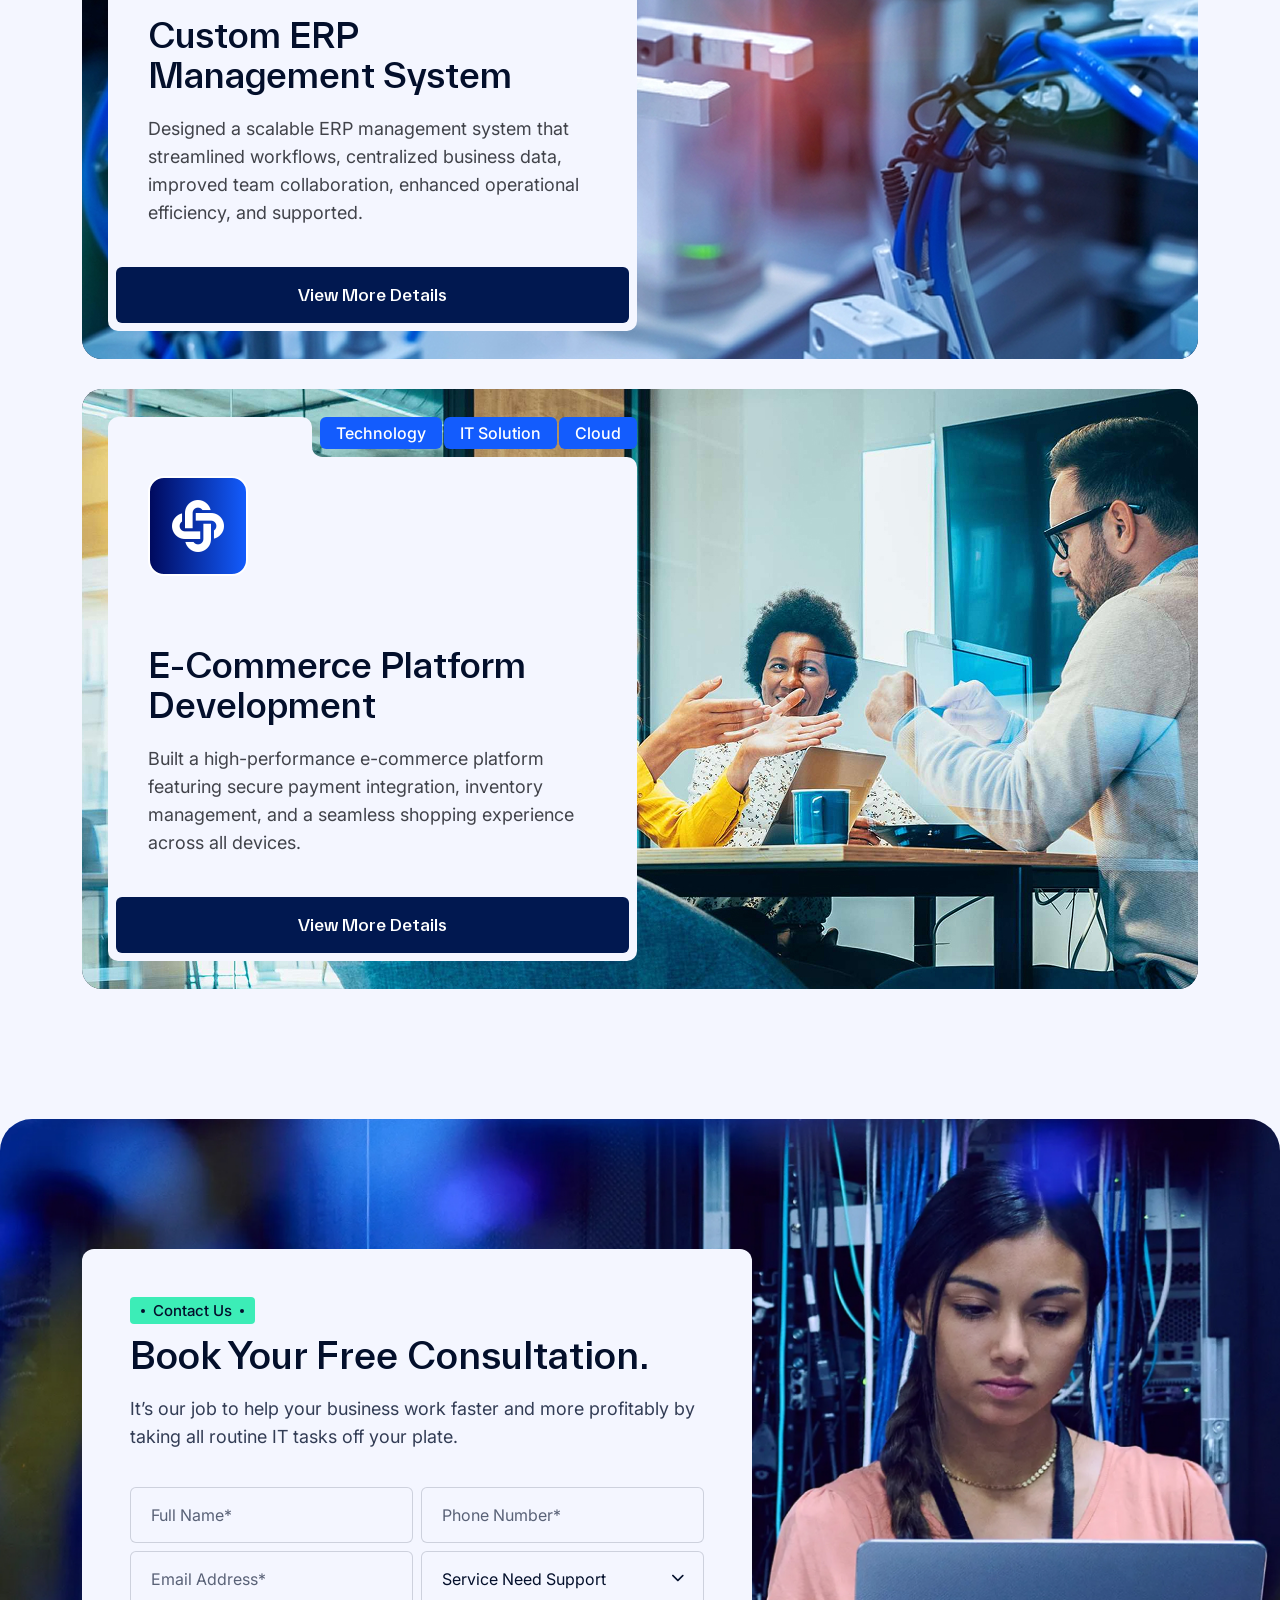
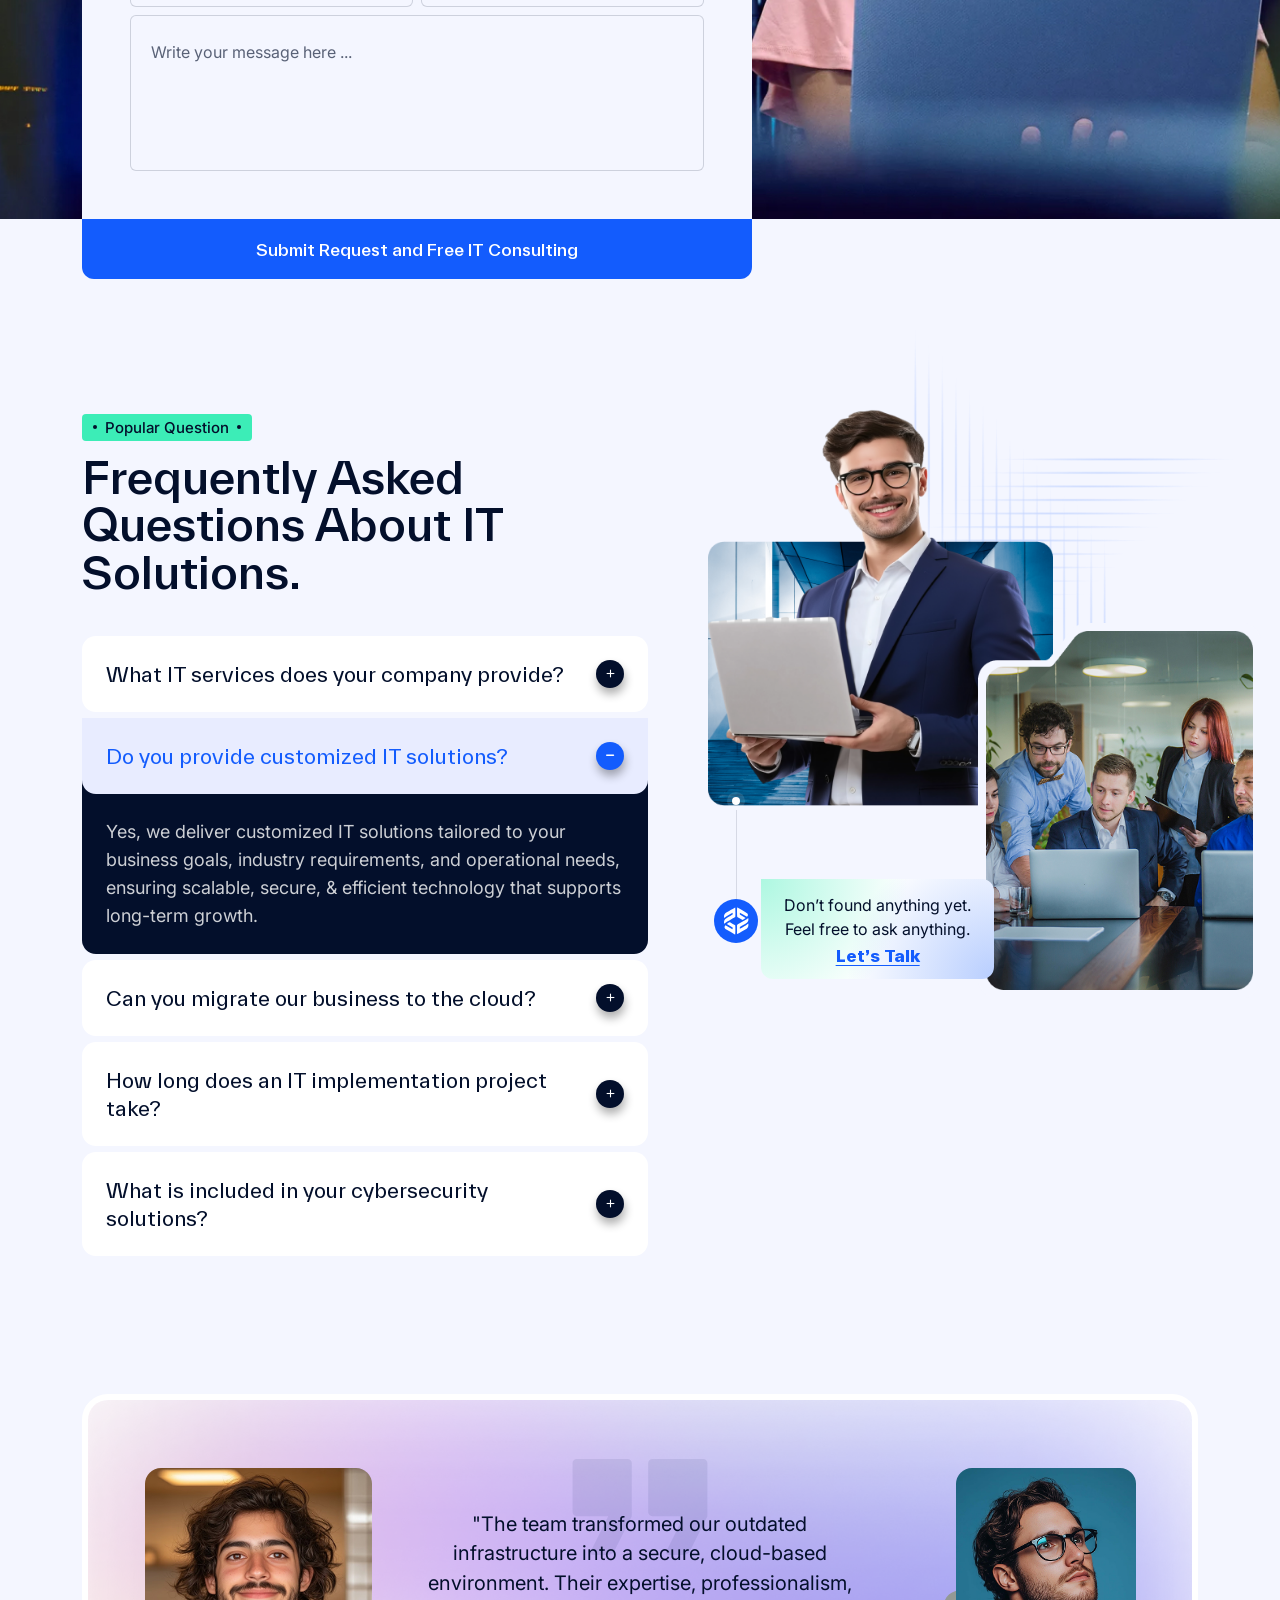
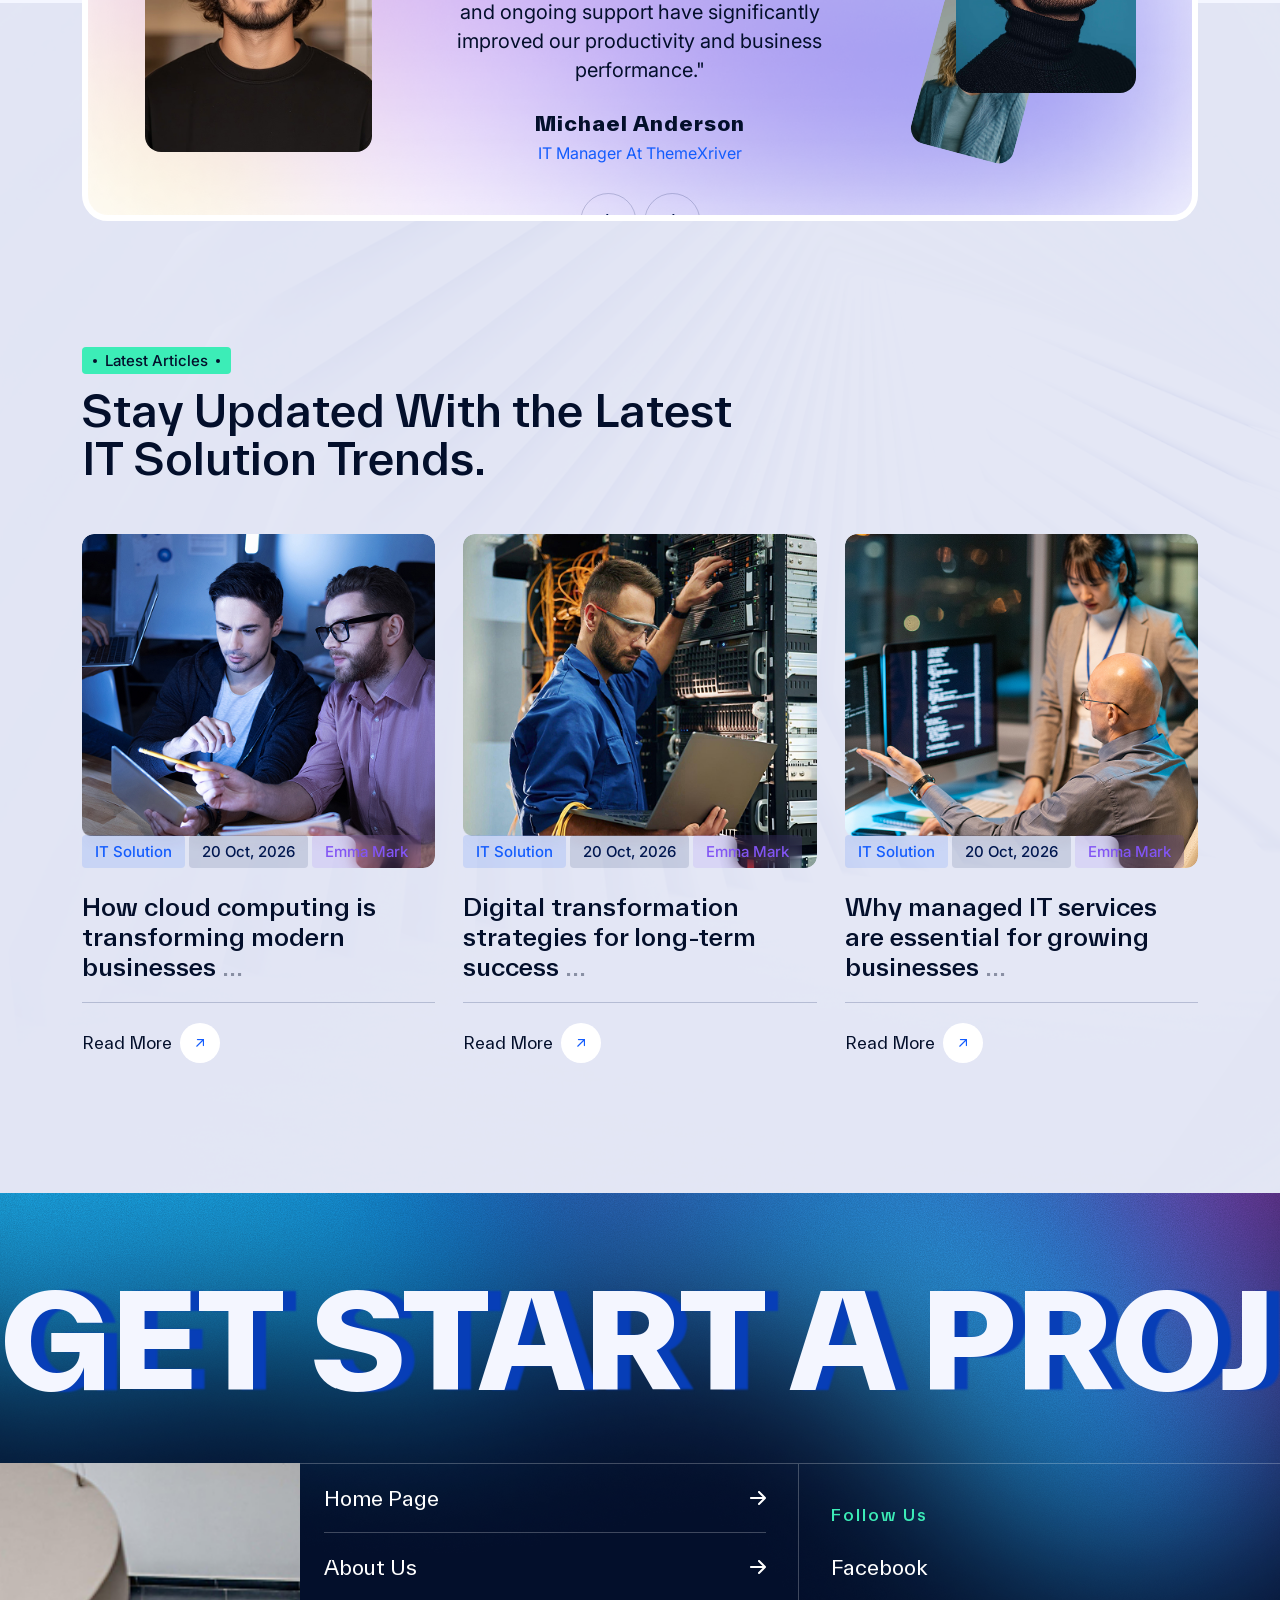
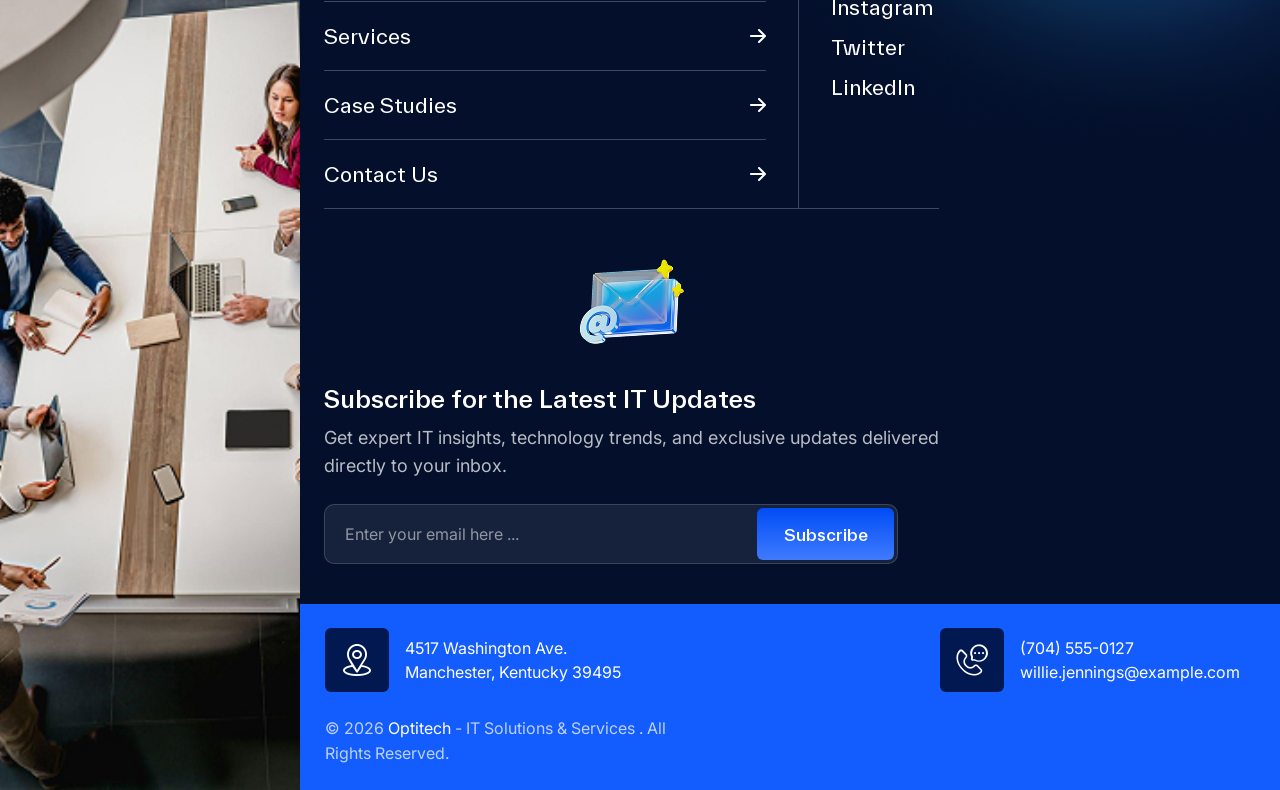
==== commit 4b4e7da6: "h2-90%" ====
--- a/index-2.html
+++ b/index-2.html
@@ -726,7 +726,6 @@
             <!-- mission-end -->
 
             <!-- team-start -->
-            
             <section class="ot-team-2-area wa-p-relative">
                 <div class="ot-team-2-pin">
                     <div class="ot-team-2-box wa-p-relative wa-fix">
@@ -938,38 +937,683 @@
             </section>
             <!-- choose-end -->
 
-            <br>
-            <br>
-            <br>
-            <br>
-            <br>
-            <br>
-            <br>
-            <br>
-            <br>
-            <br>
-            <br>
-            <br>
-            <br>
-            <br>
-            <br>
-            <br>
-            <br>
-            <br>
-            <br>
-            <br>
-            <br>
-            <br>
-            <br>
-            <br>
-            <br>
-            <br>
-            <br>
-            <br>
-            <br>
-            <br>
-            <br>
-            <br>
+            <!-- project-start -->
+            <section class="ot-project-2-area   ">
+                <div class="ot-project-2-pin">
+                    <div class="ot-project-2-box wa-p-relative wa-fix">
+                        <img src="assets/img/projects/p2-bg-shape-1.png" alt="" class="bg-shape-1">
+                        <img src="assets/img/projects/p2-bg-shape-2.png" alt="" class="bg-shape-2">
+
+                        <div class="container ot-container-1">
+                            <div class="ot-project-2-title-wrap">
+                                <span class="ot-subtitle-1 has-v3">Our Experts</span>
+                                <h2 class="ot-sec-title-1 wa_title_ani_1 ot-project-2-title">Our Featured</h2>
+                                <span class="ot-project-2-title-big wow fadeInUp2">IT Projects</span>
+                            </div>
+
+                            <div class="ot-project-2-all-item">
+                                <!-- single-item -->
+                                <div class="ot-project-2-item-posi">
+                                    <div class="ot-project-2-item">
+                                        <div class="bg-img wa-img-cover wa-fix">
+                                            <img src="assets/img/projects/p2-img-1.jpg" alt="">
+                                        </div>
+
+                                        <div class="content-card">
+                                            <div class="tag-row">
+                                                <span class="tag-fill">
+                                                    <svg width="10" height="10" viewBox="0 0 10 10" fill="none" xmlns="http://www.w3.org/2000/svg">
+                                                        <path d="M0 10V0C0 7.2 6.66667 9.66667 10 10H0Z" fill="black"/>
+                                                    </svg>
+                                                </span>
+                                                <div class="tag-elm">
+                                                    <span class="single-tag ot-p-1">Technology</span>
+                                                    <span class="single-tag ot-p-1">IT Solution</span>
+                                                    <span class="single-tag ot-p-1">Cloud</span>
+                                                </div>
+                                            </div>
+
+                                            <div class="content-body">
+                                                <div class="icon">
+                                                    <i class="flaticon-abstract-shape flaticon"></i>
+                                                </div>
+                                                <div class="content-elm">
+                                                    <h3 class="title ot-h-1">
+                                                        <a href="#" aria-label="name">Cybersecurity Infrastructure Upgrade</a>
+                                                    </h3>
+                                                    <p class="disc ot-p-1">Implemented a comprehensive cybersecurity framework with advanced threat detection, endpoint protection, and compliance measures for maximum business security.</p>
+                                                </div>
+                                                <a href="#" aria-label="name" class="item-btn ot-h-1">View More Details</a>
+                                            </div>
+                                        </div>
+                                    </div>
+                                </div>
+                                
+                                <!-- single-item -->
+                                <div class="ot-project-2-item-posi">
+                                    <div class="ot-project-2-item">
+                                        <div class="bg-img wa-img-cover wa-fix">
+                                            <img src="assets/img/projects/p2-img-2.jpg" alt="">
+                                        </div>
+
+                                        <div class="content-card">
+                                            <div class="tag-row">
+                                                <span class="tag-fill">
+                                                    <svg width="10" height="10" viewBox="0 0 10 10" fill="none" xmlns="http://www.w3.org/2000/svg">
+                                                        <path d="M0 10V0C0 7.2 6.66667 9.66667 10 10H0Z" fill="black"/>
+                                                    </svg>
+                                                </span>
+                                                <div class="tag-elm">
+                                                    <span class="single-tag ot-p-1">Technology</span>
+                                                    <span class="single-tag ot-p-1">IT Solution</span>
+                                                    <span class="single-tag ot-p-1">Cloud</span>
+                                                </div>
+                                            </div>
+
+                                            <div class="content-body">
+                                                <div class="icon">
+                                                    <i class="flaticon-abstract flaticon"></i>
+                                                </div>
+                                                <div class="content-elm">
+                                                    <h3 class="title ot-h-1">
+                                                        <a href="#" aria-label="name">AI-Powered Customer Support Platform</a>
+                                                    </h3>
+                                                    <p class="disc ot-p-1">Developed an intelligent customer service platform using AI automation to improve response times, enhance customer experiences, and increase operational productivity.</p>
+                                                </div>
+                                                <a href="#" aria-label="name" class="item-btn ot-h-1">View More Details</a>
+                                            </div>
+                                        </div>
+                                    </div>
+                                </div>
+
+                                <!-- single-item -->
+                                <div class="ot-project-2-item-posi">
+                                    <div class="ot-project-2-item">
+                                        <div class="bg-img wa-img-cover wa-fix">
+                                            <img src="assets/img/projects/p2-img-3.jpg" alt="">
+                                        </div>
+
+                                        <div class="content-card">
+                                            <div class="tag-row">
+                                                <span class="tag-fill">
+                                                    <svg width="10" height="10" viewBox="0 0 10 10" fill="none" xmlns="http://www.w3.org/2000/svg">
+                                                        <path d="M0 10V0C0 7.2 6.66667 9.66667 10 10H0Z" fill="black"/>
+                                                    </svg>
+                                                </span>
+                                                <div class="tag-elm">
+                                                    <span class="single-tag ot-p-1">Technology</span>
+                                                    <span class="single-tag ot-p-1">IT Solution</span>
+                                                    <span class="single-tag ot-p-1">Cloud</span>
+                                                </div>
+                                            </div>
+
+                                            <div class="content-body">
+                                                <div class="icon">
+                                                    <i class="flaticon-rhombus flaticon"></i>
+                                                </div>
+                                                <div class="content-elm">
+                                                    <h3 class="title ot-h-1">
+                                                        <a href="#" aria-label="name">Custom ERP Management System</a>
+                                                    </h3>
+                                                    <p class="disc ot-p-1">Designed a scalable ERP management system that streamlined workflows, centralized business data, improved team collaboration, enhanced operational efficiency, and supported.</p>
+                                                </div>
+                                                <a href="#" aria-label="name" class="item-btn ot-h-1">View More Details</a>
+                                            </div>
+                                        </div>
+                                    </div>
+                                </div>
+
+                                <!-- single-item -->
+                                <div class="ot-project-2-item-posi">
+                                    <div class="ot-project-2-item">
+                                        <div class="bg-img wa-img-cover wa-fix">
+                                            <img src="assets/img/projects/p2-img-4.jpg" alt="">
+                                        </div>
+
+                                        <div class="content-card">
+                                            <div class="tag-row">
+                                                <span class="tag-fill">
+                                                    <svg width="10" height="10" viewBox="0 0 10 10" fill="none" xmlns="http://www.w3.org/2000/svg">
+                                                        <path d="M0 10V0C0 7.2 6.66667 9.66667 10 10H0Z" fill="black"/>
+                                                    </svg>
+                                                </span>
+                                                <div class="tag-elm">
+                                                    <span class="single-tag ot-p-1">Technology</span>
+                                                    <span class="single-tag ot-p-1">IT Solution</span>
+                                                    <span class="single-tag ot-p-1">Cloud</span>
+                                                </div>
+                                            </div>
+
+                                            <div class="content-body">
+                                                <div class="icon">
+                                                    <i class="flaticon-abstract-1 flaticon"></i>
+                                                </div>
+                                                <div class="content-elm">
+                                                    <h3 class="title ot-h-1">
+                                                        <a href="#" aria-label="name">E-Commerce Platform Development</a>
+                                                    </h3>
+                                                    <p class="disc ot-p-1">Built a high-performance e-commerce platform featuring secure payment integration, inventory management, and a seamless shopping experience across all devices.</p>
+                                                </div>
+                                                <a href="#" aria-label="name" class="item-btn ot-h-1">View More Details</a>
+                                            </div>
+                                        </div>
+                                    </div>
+                                </div>
+                            </div>
+                        </div>
+                    </div>
+                </div>
+            </section>
+            <!-- project-end -->
+
+            <!-- contact-start -->
+            <section class="ot-contact-2-area wa-p-relative">
+                <div class="bg-img wa-img-cover wa-fix">
+                    <img src="assets/img/contact/c2-bg-img.jpg" alt="">
+                </div>
+
+                <div class="container ot-container-1">
+                    <form action="#" class="ot-contact-2-box wow fadeInUp2">
+                        <div class="ot-contact-2-inner">
+                            <div class="ot-contact-2-content">
+                                <span class="ot-subtitle-1 has-v3">Contact Us</span>
+                                <h2 class="title ot-h-1">Book Your Free Consultation.</h2>
+                                <p class="disc ot-p-1">It&rsquo;s our job to help your business work faster and more profitably by taking all routine IT tasks off your plate.</p>
+                            </div>
+
+                            <div class="ot-contact-2-form">
+                                <div class="form-grp">
+                                    <input type="text" placeholder="Full Name*">
+                                </div>
+                                <div class="form-grp">
+                                    <input type="tel" placeholder="Phone Number*">
+                                </div>
+                                <div class="form-grp">
+                                    <input type="email" placeholder="Email Address*">
+                                </div>
+                                <div class="form-grp has-select">
+                                    <select>
+                                        <option>Service Need Support</option>
+                                        <option>Cloud Solutions</option>
+                                        <option>Cybersecurity</option>
+                                        <option>IT Consulting</option>
+                                        <option>AI &amp; Automation</option>
+                                    </select>
+                                    <span class="icon">
+                                        <i class="flaticon-down"></i>
+                                    </span>
+                                </div>
+                                <div class="form-grp has-textarea">
+                                    <textarea placeholder="Write your message here ..."></textarea>
+                                </div>
+                            </div>
+                        </div>
+
+                        <button type="submit" class="form-btn ot-h-1">Submit Request and Free IT Consulting</button>
+                    </form>
+                </div>
+            </section>
+            <!-- contact-end -->
+
+            <!-- faqs-start -->
+            <section class="ot-faqs-2-area pt-130 pb-130 wa-p-relative wa-fix">
+                <img src="assets/img/faqs/f2-bg-shape.png" alt="" class="bg-shape">
+
+                <div class="container ot-container-1">
+                    <div class="ot-faqs-2-wrap">
+
+                        <!-- content -->
+                        <div class="ot-faqs-2-content">
+                            <div class="ot-faqs-2-title-wrap">
+                                <span class="ot-subtitle-1 has-v3">Popular Question</span>
+                                <h2 class="ot-sec-title-1 wa_title_ani_1 ot-faqs-2-title">Frequently Asked Questions About IT Solutions.</h2>
+                            </div>
+
+                            <div class="ot-faqs-2-accordion accordion wow fadeInUp2" id="otFaqs2Accordion">
+
+                                <!-- single-item -->
+                                <div class="accordion-item">
+                                    <h3 class="accordion-header">
+                                        <button class="accordion-button collapsed ot-h-1" type="button" data-bs-toggle="collapse" data-bs-target="#otFaqs2Collapse1" aria-expanded="false" aria-controls="otFaqs2Collapse1">
+                                            <span class="text">What IT services does your company provide?</span>
+                                            <span class="icon">
+                                                <i class="flaticon-add"></i>
+                                                <i class="flaticon-minus"></i>
+                                            </span>
+                                        </button>
+                                    </h3>
+                                    <div id="otFaqs2Collapse1" class="accordion-collapse collapse" data-bs-parent="#otFaqs2Accordion">
+                                        <div class="accordion-body">
+                                            <p class="disc ot-p-1">We provide managed IT support, cloud solutions, cybersecurity, software development, and IT consulting, all built around the way your business already works.</p>
+                                        </div>
+                                    </div>
+                                </div>
+
+                                <!-- single-item -->
+                                <div class="accordion-item">
+                                    <h3 class="accordion-header">
+                                        <button class="accordion-button ot-h-1" type="button" data-bs-toggle="collapse" data-bs-target="#otFaqs2Collapse2" aria-expanded="true" aria-controls="otFaqs2Collapse2">
+                                            <span class="text">Do you provide customized IT solutions?</span>
+                                            <span class="icon">
+                                                <i class="flaticon-add"></i>
+                                                <i class="flaticon-minus"></i>
+                                            </span>
+                                        </button>
+                                    </h3>
+                                    <div id="otFaqs2Collapse2" class="accordion-collapse collapse show" data-bs-parent="#otFaqs2Accordion">
+                                        <div class="accordion-body">
+                                            <p class="disc ot-p-1">Yes, we deliver customized IT solutions tailored to your business goals, industry requirements, and operational needs, ensuring scalable, secure, &amp; efficient technology that supports long-term growth.</p>
+                                        </div>
+                                    </div>
+                                </div>
+
+                                <!-- single-item -->
+                                <div class="accordion-item">
+                                    <h3 class="accordion-header">
+                                        <button class="accordion-button collapsed ot-h-1" type="button" data-bs-toggle="collapse" data-bs-target="#otFaqs2Collapse3" aria-expanded="false" aria-controls="otFaqs2Collapse3">
+                                            <span class="text">Can you migrate our business to the cloud?</span>
+                                            <span class="icon">
+                                                <i class="flaticon-add"></i>
+                                                <i class="flaticon-minus"></i>
+                                            </span>
+                                        </button>
+                                    </h3>
+                                    <div id="otFaqs2Collapse3" class="accordion-collapse collapse" data-bs-parent="#otFaqs2Accordion">
+                                        <div class="accordion-body">
+                                            <p class="disc ot-p-1">We plan the migration, move your workloads in stages, and keep every service running, so your team never loses a working day to the switch.</p>
+                                        </div>
+                                    </div>
+                                </div>
+
+                                <!-- single-item -->
+                                <div class="accordion-item">
+                                    <h3 class="accordion-header">
+                                        <button class="accordion-button collapsed ot-h-1" type="button" data-bs-toggle="collapse" data-bs-target="#otFaqs2Collapse4" aria-expanded="false" aria-controls="otFaqs2Collapse4">
+                                            <span class="text">How long does an IT implementation project take?</span>
+                                            <span class="icon">
+                                                <i class="flaticon-add"></i>
+                                                <i class="flaticon-minus"></i>
+                                            </span>
+                                        </button>
+                                    </h3>
+                                    <div id="otFaqs2Collapse4" class="accordion-collapse collapse" data-bs-parent="#otFaqs2Accordion">
+                                        <div class="accordion-body">
+                                            <p class="disc ot-p-1">Most implementations run between four and twelve weeks, depending on the size of the system, the data we migrate, and the integrations your workflow needs.</p>
+                                        </div>
+                                    </div>
+                                </div>
+
+                                <!-- single-item -->
+                                <div class="accordion-item">
+                                    <h3 class="accordion-header">
+                                        <button class="accordion-button collapsed ot-h-1" type="button" data-bs-toggle="collapse" data-bs-target="#otFaqs2Collapse5" aria-expanded="false" aria-controls="otFaqs2Collapse5">
+                                            <span class="text">What is included in your cybersecurity solutions?</span>
+                                            <span class="icon">
+                                                <i class="flaticon-add"></i>
+                                                <i class="flaticon-minus"></i>
+                                            </span>
+                                        </button>
+                                    </h3>
+                                    <div id="otFaqs2Collapse5" class="accordion-collapse collapse" data-bs-parent="#otFaqs2Accordion">
+                                        <div class="accordion-body">
+                                            <p class="disc ot-p-1">Threat monitoring, endpoint protection, access control, regular audits, and a response plan your team can actually follow the moment something looks wrong.</p>
+                                        </div>
+                                    </div>
+                                </div>
+
+                            </div>
+                        </div>
+
+                        <!-- media -->
+                        <div class="ot-faqs-2-thumb wow fadeInUp2">
+                            <div class="main-img">
+                                <img src="assets/img/faqs/f2-main-img.png" alt="">
+                            </div>
+
+                            <div class="img-2" data-mask-image="assets/img/faqs/f2-img-msk.png">
+                                <div class="img-inner wa-img-cover wa-fix" data-mask-image="assets/img/faqs/f2-img-msk.png">
+                                    <img src="assets/img/faqs/f2-img-2.jpg" alt="">
+                                </div>
+                            </div>
+
+                            <div class="vector">
+                                <span class="dot"></span>
+                                <span class="line"></span>
+                                <span class="icon">
+                                    <svg width="25" height="28" viewBox="0 0 26 28" fill="none" xmlns="http://www.w3.org/2000/svg">
+                                        <path d="M11.6423 0C11.9173 0.982917 11.9729 8.10391 11.7117 9.80305C9.86345 10.8664 7.92513 11.9799 5.98887 13.0962C4.05192 14.2131 1.98231 15.1287 0.312052 16.9089C0.185579 16.5797 0.0474221 16.3584 0.0240522 16.126C-0.0123773 15.7569 0.0247396 15.3796 0.0371119 15.0063C0.0907251 13.4467 0.736833 12.2088 2.09022 11.3991C3.69381 10.4402 5.31939 9.51917 6.93397 8.57887C7.61445 8.18227 8.2908 7.77879 9.00633 7.35607C9.00633 6.92372 9.01939 6.55393 9.00083 6.18619C8.99189 6.00954 8.92316 5.83633 8.84205 5.49815C5.90501 7.25984 2.80094 8.55482 0.307927 10.887C-0.503832 8.73147 0.323049 6.48863 2.39128 5.23421C4.02855 4.24098 5.69812 3.29999 7.35532 2.33976C8.48669 1.68471 9.61944 1.03172 10.7591 0.391105C11.0361 0.235763 11.3419 0.131285 11.6423 0Z" fill="currentColor"/>
+                                        <path d="M16.4753 20.2002C16.4753 20.8587 16.4753 21.3515 16.4753 22.0279C17.6975 21.6712 18.5525 20.9357 19.5114 20.4174C20.539 19.8627 21.5817 19.3266 22.5611 18.6956C23.4925 18.0955 24.351 17.3834 25.3133 16.6665C25.4899 17.8563 25.4521 18.9616 25.0803 20.0263C24.8005 20.8271 24.3599 21.5385 23.5832 21.9928C21.7301 23.0775 19.8887 24.1828 18.0398 25.275C16.9943 25.8929 15.9488 26.5122 14.8917 27.1102C14.5439 27.3068 14.159 27.4394 13.6902 27.6456C13.2764 26.5239 13.6352 25.5148 13.5706 24.5312C13.5005 23.461 13.5507 22.3826 13.5493 21.3082C13.5486 20.2813 13.5493 19.2544 13.5493 18.3052C13.9342 17.4817 14.6882 17.2363 15.3172 16.8672C17.7744 15.4259 20.2709 14.0511 22.7165 12.5912C23.5812 12.075 24.3414 11.3842 25.1497 10.7725C25.7064 12.319 25.3421 14.4608 24.1194 15.4781C23.0162 16.395 21.7459 17.1195 20.5149 17.8728C19.2027 18.675 17.8494 19.4118 16.4753 20.2002Z" fill="currentColor"/>
+                                        <path d="M1.52798 18.3665C3.90759 19.8457 6.27757 21.2018 8.71216 22.4789C9.20017 21.8562 8.93211 21.3104 8.98091 20.731C6.96973 19.5597 5.00528 18.4153 2.96729 17.2282C3.73712 16.1099 4.82451 15.7745 5.82735 15.3401C6.03905 15.248 6.40129 15.3401 6.62674 15.4665C8.33618 16.4254 10.0284 17.4138 11.6561 18.3521C11.9255 19.6642 11.9111 26.8732 11.6423 28.0005C11.3866 27.9228 11.1096 27.8905 10.8883 27.7633C8.0523 26.1357 5.2218 24.4963 2.39542 22.8522C2.07305 22.6645 1.76306 22.448 1.47781 22.2081C0.230956 21.1578 0.215147 19.7123 1.52798 18.3665Z" fill="currentColor"/>
+                                        <path d="M16.4793 5.41516C16.4793 6.18981 16.4793 6.72938 16.4793 7.33013C18.3448 8.63816 20.5182 9.53035 22.4799 10.9573C21.5169 11.888 20.4776 12.3767 19.3201 12.9149C17.489 11.8811 15.6263 10.8294 13.8158 9.80735C13.5003 8.70896 13.4398 1.91721 13.7244 0.0214844C13.9801 0.10328 14.2427 0.139709 14.4551 0.262058C17.2498 1.86978 20.0411 3.48232 22.8221 5.11272C23.2614 5.37048 23.691 5.67498 24.0498 6.03309C25.2409 7.22015 25.1763 8.39346 23.8882 9.64789C21.4791 8.2718 19.0651 6.89228 16.4793 5.41516Z" fill="currentColor"/>
+                                    </svg>
+                                </span>
+                            </div>
+
+                            <div class="ot-faqs-2-card">
+                                <p class="text ot-p-1">Don&rsquo;t found anything yet. Feel free to ask anything.
+                                    <a class="ot-h-1" href="contact-us.html" aria-label="name">Let&rsquo;s Talk</a>
+                                </p>
+                            </div>
+                        </div>
+
+                    </div>
+                </div>
+            </section>
+            <!-- faqs-end -->
+
+            <!-- testimonial-start -->
+            <section class="ot-testimonial-2-area">
+                <div class="container ot-container-1">
+                    <div class="ot-testimonial-2-box wow fadeInUp2">
+                        <div class="bg-img wa-img-cover wa-fix">
+                            <img src="assets/img/testimonial/t2-bg-img.png" alt="">
+                        </div>
+
+                        <div class="quote-shape">
+                            <svg width="180" height="180" viewBox="0 0 180 180" fill="none" xmlns="http://www.w3.org/2000/svg">
+                                <path d="M79.6179 34.32V101.656L57.3181 146.238C55.7828 148.96 52.9558 150.705 49.8324 150.862H30.3944C27.5326 150.862 26.2239 148.82 27.5326 146.238L49.6927 101.656H9.6823C6.82085 101.656 4.5 99.3349 4.5 96.4732V34.32C4.5 31.4584 6.82085 29.1377 9.6823 29.1377H74.4356C77.2971 29.1377 79.6179 31.4584 79.6179 34.32Z" fill="currentColor"/>
+                                <path d="M175.5 34.32V101.656L153.218 146.238C151.665 148.96 148.838 150.705 145.714 150.862H126.294C123.415 150.862 122.123 148.82 123.415 146.238L145.592 101.656H105.564C102.703 101.656 100.382 99.3349 100.382 96.4732V34.32C100.382 31.4584 102.703 29.1377 105.564 29.1377H170.318C173.179 29.1377 175.5 31.4584 175.5 34.32Z" fill="currentColor"/>
+                            </svg>
+                        </div>
+
+                        <!-- the three photos the slider keeps in sync -->
+                        <div class="prev-img wa-img-cover wa-fix">
+                            <img src="assets/img/testimonial/t2-img-3.jpg" alt="">
+                        </div>
+                        <div class="next-img wa-img-cover wa-fix">
+                            <img src="assets/img/testimonial/t2-img-2.jpg" alt="">
+                        </div>
+                        <div class="active-img wa-img-cover wa-fix">
+                            <img src="assets/img/testimonial/t2-img-1.jpg" alt="">
+                        </div>
+
+                        <div class="ot-testimonial-2-content">
+                            <div class="ot-testimonial-2-slider ot_testimonial2_slider">
+                                <div class="swiper-wrapper">
+
+                                    <!-- single-item -->
+                                    <div class="swiper-slide" data-img="assets/img/testimonial/t2-img-1.jpg">
+                                        <div class="ot-testimonial-2-item">
+                                            <p class="disc ot-p-1">"The team transformed our outdated infrastructure into a secure, cloud-based environment. Their expertise, professionalism, and ongoing support have significantly improved our productivity and business performance."</p>
+                                            <div class="author">
+                                                <h3 class="name ot-h-1 ot-h-1">Michael Anderson</h3>
+                                                <span class="designation ot-p-1">IT Manager At ThemeXriver</span>
+                                            </div>
+                                        </div>
+                                    </div>
+
+                                    <!-- single-item -->
+                                    <div class="swiper-slide" data-img="assets/img/testimonial/t2-img-2.jpg">
+                                        <div class="ot-testimonial-2-item">
+                                            <p class="disc ot-p-1">"They moved our whole platform to the cloud without a single day of downtime. The team explained every step, stayed available through the switch, and our systems have run faster ever since."</p>
+                                            <div class="author">
+                                                <h3 class="name ot-h-1 ot-h-1">Daniel Whitmore</h3>
+                                                <span class="designation ot-p-1">Operations Head At Nordvale</span>
+                                            </div>
+                                        </div>
+                                    </div>
+
+                                    <!-- single-item -->
+                                    <div class="swiper-slide" data-img="assets/img/testimonial/t2-img-3.jpg">
+                                        <div class="ot-testimonial-2-item">
+                                            <p class="disc ot-p-1">"Their security audit found gaps we had lived with for years. The fixes were planned around our workload, and support answers in minutes whenever we need them."</p>
+                                            <div class="author">
+                                                <h3 class="name ot-h-1 ot-h-1">Sophia Bennett</h3>
+                                                <span class="designation ot-p-1">Founder At Brightlayer</span>
+                                            </div>
+                                        </div>
+                                    </div>
+
+                                </div>
+                            </div>
+
+                            <div class="ot-testimonial-2-arrows">
+                                <button type="button" aria-label="previous testimonial" class="arrow-btn ot_testimonial2_prev">
+                                    <svg width="16" height="14" viewBox="0 0 16 14" fill="none" xmlns="http://www.w3.org/2000/svg">
+                                        <path fill-rule="evenodd" clip-rule="evenodd" d="M7.70712 0.292896C8.09765 0.683424 8.09765 1.31659 7.70712 1.70712L3.41422 6H15C15.5523 6 16 6.44772 16 7.00001C16 7.5523 15.5523 7.99999 15 7.99999H3.41422L7.70712 12.2929C8.09765 12.6834 8.09765 13.3166 7.70712 13.7071C7.31659 14.0976 6.68342 14.0976 6.2929 13.7071L0.292896 7.70712C-0.097632 7.31659 -0.097632 6.68342 0.292896 6.2929L6.2929 0.292896C6.68342 -0.097632 7.31659 -0.097632 7.70712 0.292896Z" fill="currentColor"/>
+                                    </svg>
+                                </button>
+                                <button type="button" aria-label="next testimonial" class="arrow-btn next ot_testimonial2_next">
+                                    <svg width="16" height="14" viewBox="0 0 16 14" fill="none" xmlns="http://www.w3.org/2000/svg">
+                                        <path fill-rule="evenodd" clip-rule="evenodd" d="M7.70712 0.292896C8.09765 0.683424 8.09765 1.31659 7.70712 1.70712L3.41422 6H15C15.5523 6 16 6.44772 16 7.00001C16 7.5523 15.5523 7.99999 15 7.99999H3.41422L7.70712 12.2929C8.09765 12.6834 8.09765 13.3166 7.70712 13.7071C7.31659 14.0976 6.68342 14.0976 6.2929 13.7071L0.292896 7.70712C-0.097632 7.31659 -0.097632 6.68342 0.292896 6.2929L6.2929 0.292896C6.68342 -0.097632 7.31659 -0.097632 7.70712 0.292896Z" fill="currentColor"/>
+                                    </svg>
+                                </button>
+                            </div>
+                        </div>
+                    </div>
+                </div>
+            </section>
+            <!-- testimonial-end -->
+
+            <!-- blog-start -->
+            <section class="ot-blog-2-area wa-p-relative wa-fix pb-130">
+                <div class="bg-img wa-img-cover wa-fix">
+                    <img src="assets/img/blog/b2-bg-img.png" alt="">
+                </div>
+
+                <div class="container ot-container-1">
+                    <div class="ot-blog-2-top">
+                        <div class="ot-blog-2-title-wrap">
+                            <span class="ot-subtitle-1 has-v3">Latest Articles</span>
+                            <h2 class="ot-sec-title-1 wa_title_ani_1 ot-blog-2-title">Stay Updated With the Latest IT Solution Trends.</h2>
+                        </div>
+
+                        <div class="btn-elm wow fadeInUp2">
+                            <!-- primary-btn -->
+                            <a href="blog.html" aria-label="name" class="ot-pr-btn-2">
+                                <span class="text">
+                                    View All Articles
+                                </span>
+                                <span class="icon">
+                                    <i class="fa-solid fa-arrow-right"></i>
+                                </span>
+                            </a>
+                        </div>
+                    </div>
+
+                    <div class="ot-blog-2-list">
+
+                        <!-- single-item -->
+                        <div class="ot-blog-2-item wow fadeInUp2" data-wow-delay=".1s">
+                            <div class="thumb-elm">
+                                <div class="thumb wa-img-cover wa-fix" data-mask-image="assets/img/blog/b2-img-mask.png">
+                                    <img src="assets/img/blog/b2-img-1.jpg" alt="">
+                                </div>
+
+                                <div class="meta-elm">
+                                    <span class="single-meta has-category ot-p-1">IT Solution</span>
+                                    <span class="single-meta has-date ot-p-1">20 Oct, 2026</span>
+                                    <span class="single-meta has-author ot-p-1">Emma Mark</span>
+                                </div>
+                            </div>
+
+                            <div class="content-elm">
+                                <h3 class="title ot-h-1">
+                                    <a href="blog-details.html" aria-label="name">How cloud computing is transforming modern businesses <span class="dots">...</span></a>
+                                </h3>
+                                <a href="blog-details.html" aria-label="name" class="read-btn">
+                                    <span class="text">Read More</span>
+                                    <span class="icon">
+                                        <i class="flaticon-up-right-arrow flaticon"></i>
+                                    </span>
+                                </a>
+                            </div>
+                        </div>
+
+                        <!-- single-item -->
+                        <div class="ot-blog-2-item wow fadeInUp2" data-wow-delay=".2s">
+                            <div class="thumb-elm">
+                                <div class="thumb wa-img-cover wa-fix" data-mask-image="assets/img/blog/b2-img-mask.png">
+                                    <img src="assets/img/blog/b2-img-2.jpg" alt="">
+                                </div>
+
+                                <div class="meta-elm">
+                                    <span class="single-meta has-category ot-p-1">IT Solution</span>
+                                    <span class="single-meta has-date ot-p-1">20 Oct, 2026</span>
+                                    <span class="single-meta has-author ot-p-1">Emma Mark</span>
+                                </div>
+                            </div>
+
+                            <div class="content-elm">
+                                <h3 class="title ot-h-1">
+                                    <a href="blog-details.html" aria-label="name">Digital transformation strategies for long-term success <span class="dots">...</span></a>
+                                </h3>
+                                <a href="blog-details.html" aria-label="name" class="read-btn">
+                                    <span class="text">Read More</span>
+                                    <span class="icon">
+                                        <i class="flaticon-up-right-arrow flaticon"></i>
+                                    </span>
+                                </a>
+                            </div>
+                        </div>
+
+                        <!-- single-item -->
+                        <div class="ot-blog-2-item wow fadeInUp2" data-wow-delay=".3s">
+                            <div class="thumb-elm">
+                                <div class="thumb wa-img-cover wa-fix" data-mask-image="assets/img/blog/b2-img-mask.png">
+                                    <img src="assets/img/blog/b2-img-3.jpg" alt="">
+                                </div>
+
+                                <div class="meta-elm">
+                                    <span class="single-meta has-category ot-p-1">IT Solution</span>
+                                    <span class="single-meta has-date ot-p-1">20 Oct, 2026</span>
+                                    <span class="single-meta has-author ot-p-1">Emma Mark</span>
+                                </div>
+                            </div>
+
+                            <div class="content-elm">
+                                <h3 class="title ot-h-1">
+                                    <a href="blog-details.html" aria-label="name">Why managed IT services are essential for growing businesses <span class="dots">...</span></a>
+                                </h3>
+                                <a href="blog-details.html" aria-label="name" class="read-btn">
+                                    <span class="text">Read More</span>
+                                    <span class="icon">
+                                        <i class="flaticon-up-right-arrow flaticon"></i>
+                                    </span>
+                                </a>
+                            </div>
+                        </div>
+
+                    </div>
+                </div>
+            </section>
+            <!-- blog-end -->
+
+            <!-- footer-start -->
+            <footer class="ot-footer-2-area">
+                <div class="bg-color">
+                    <img src="assets/img/footer/f2-bg-color.png" alt="">
+                </div>
+
+                <div class="ot-footer-2-marquee wa_marquee" data-speed="60">
+                    <h2 class="text">Get Start A Projects</h2>
+                    <h2 class="text">Get Start A Projects</h2>
+                </div>
+
+                <div class="ot-footer-2-wrap">
+                    <!-- media -->
+                    <div class="ot-footer-2-thumb wa-img-cover wa-fix">
+                        <img src="assets/img/footer/f2-left-img.jpg" alt="">
+                    </div>
+
+                    <div class="ot-footer-2-right">
+                        <div class="ot-footer-2-widgets">
+
+                            <!-- page-links -->
+                            <div class="page-link">
+                                <a href="index-2.html" aria-label="name" class="single-link">
+                                    <span class="text ot-h-1">Home Page</span>
+                                    <span class="icon">
+                                        <svg width="16" height="14" viewBox="0 0 16 14" fill="none" xmlns="http://www.w3.org/2000/svg">
+                                            <path fill-rule="evenodd" clip-rule="evenodd" d="M8.29291 0.292896C8.68342 -0.097632 9.31658 -0.097632 9.70711 0.292896L15.7071 6.2929C16.0976 6.68342 16.0976 7.31659 15.7071 7.70712L9.70711 13.7071C9.31658 14.0976 8.68342 14.0976 8.29291 13.7071C7.90238 13.3166 7.90238 12.6834 8.29291 12.2929L12.5858 7.99999H1.00001C0.44772 7.99999 0 7.5523 0 7.00001C0 6.44772 0.44772 6 1.00001 6H12.5858L8.29291 1.70712C7.90238 1.31659 7.90238 0.683424 8.29291 0.292896Z" fill="currentColor"/>
+                                        </svg>
+                                    </span>
+                                </a>
+                                <a href="about-us.html" aria-label="name" class="single-link">
+                                    <span class="text ot-h-1">About Us</span>
+                                    <span class="icon">
+                                        <svg width="16" height="14" viewBox="0 0 16 14" fill="none" xmlns="http://www.w3.org/2000/svg">
+                                            <path fill-rule="evenodd" clip-rule="evenodd" d="M8.29291 0.292896C8.68342 -0.097632 9.31658 -0.097632 9.70711 0.292896L15.7071 6.2929C16.0976 6.68342 16.0976 7.31659 15.7071 7.70712L9.70711 13.7071C9.31658 14.0976 8.68342 14.0976 8.29291 13.7071C7.90238 13.3166 7.90238 12.6834 8.29291 12.2929L12.5858 7.99999H1.00001C0.44772 7.99999 0 7.5523 0 7.00001C0 6.44772 0.44772 6 1.00001 6H12.5858L8.29291 1.70712C7.90238 1.31659 7.90238 0.683424 8.29291 0.292896Z" fill="currentColor"/>
+                                        </svg>
+                                    </span>
+                                </a>
+                                <a href="service.html" aria-label="name" class="single-link">
+                                    <span class="text ot-h-1">Services</span>
+                                    <span class="icon">
+                                        <svg width="16" height="14" viewBox="0 0 16 14" fill="none" xmlns="http://www.w3.org/2000/svg">
+                                            <path fill-rule="evenodd" clip-rule="evenodd" d="M8.29291 0.292896C8.68342 -0.097632 9.31658 -0.097632 9.70711 0.292896L15.7071 6.2929C16.0976 6.68342 16.0976 7.31659 15.7071 7.70712L9.70711 13.7071C9.31658 14.0976 8.68342 14.0976 8.29291 13.7071C7.90238 13.3166 7.90238 12.6834 8.29291 12.2929L12.5858 7.99999H1.00001C0.44772 7.99999 0 7.5523 0 7.00001C0 6.44772 0.44772 6 1.00001 6H12.5858L8.29291 1.70712C7.90238 1.31659 7.90238 0.683424 8.29291 0.292896Z" fill="currentColor"/>
+                                        </svg>
+                                    </span>
+                                </a>
+                                <a href="project.html" aria-label="name" class="single-link">
+                                    <span class="text ot-h-1">Case Studies</span>
+                                    <span class="icon">
+                                        <svg width="16" height="14" viewBox="0 0 16 14" fill="none" xmlns="http://www.w3.org/2000/svg">
+                                            <path fill-rule="evenodd" clip-rule="evenodd" d="M8.29291 0.292896C8.68342 -0.097632 9.31658 -0.097632 9.70711 0.292896L15.7071 6.2929C16.0976 6.68342 16.0976 7.31659 15.7071 7.70712L9.70711 13.7071C9.31658 14.0976 8.68342 14.0976 8.29291 13.7071C7.90238 13.3166 7.90238 12.6834 8.29291 12.2929L12.5858 7.99999H1.00001C0.44772 7.99999 0 7.5523 0 7.00001C0 6.44772 0.44772 6 1.00001 6H12.5858L8.29291 1.70712C7.90238 1.31659 7.90238 0.683424 8.29291 0.292896Z" fill="currentColor"/>
+                                        </svg>
+                                    </span>
+                                </a>
+                                <a href="contact-us.html" aria-label="name" class="single-link">
+                                    <span class="text ot-h-1">Contact Us</span>
+                                    <span class="icon">
+                                        <svg width="16" height="14" viewBox="0 0 16 14" fill="none" xmlns="http://www.w3.org/2000/svg">
+                                            <path fill-rule="evenodd" clip-rule="evenodd" d="M8.29291 0.292896C8.68342 -0.097632 9.31658 -0.097632 9.70711 0.292896L15.7071 6.2929C16.0976 6.68342 16.0976 7.31659 15.7071 7.70712L9.70711 13.7071C9.31658 14.0976 8.68342 14.0976 8.29291 13.7071C7.90238 13.3166 7.90238 12.6834 8.29291 12.2929L12.5858 7.99999H1.00001C0.44772 7.99999 0 7.5523 0 7.00001C0 6.44772 0.44772 6 1.00001 6H12.5858L8.29291 1.70712C7.90238 1.31659 7.90238 0.683424 8.29291 0.292896Z" fill="currentColor"/>
+                                        </svg>
+                                    </span>
+                                </a>
+                            </div>
+
+                            <!-- social -->
+                            <div class="social-widget">
+                                <h3 class="widget-title">Follow Us</h3>
+                                <div class="social-link">
+                                    <a href="#" aria-label="name">Facebook</a>
+                                    <a href="#" aria-label="name">Instagram</a>
+                                    <a href="#" aria-label="name">Twitter</a>
+                                    <a href="#" aria-label="name">LinkedIn</a>
+                                </div>
+                            </div>
+
+                            <!-- newsletter -->
+                            <div class="subscribe-widget">
+                                <div class="icon">
+                                    <img src="assets/img/footer/f2-newsletter-icon.png" alt="">
+                                </div>
+                                <h3 class="title ot-h-1">Subscribe for the Latest IT Updates</h3>
+                                <p class="disc">Get expert IT insights, technology trends, and exclusive updates delivered directly to your inbox.</p>
+
+                                <form action="#" class="subscribe-form">
+                                    <input type="email" placeholder="Enter your email here ...">
+                                    <button type="submit" class="form-btn ot-h-1">Subscribe</button>
+                                </form>
+                            </div>
+
+                        </div>
+
+                        <div class="ot-footer-2-bottom">
+                            <div class="single-info">
+                                <div class="icon">
+                                    <i class="flaticon-location flaticon"></i>
+                                </div>
+                                <p class="text">4517 Washington Ave. Manchester, Kentucky 39495</p>
+                            </div>
+
+                            <div class="single-info">
+                                <div class="icon">
+                                    <i class="flaticon-contact-us flaticon"></i>
+                                </div>
+                                <div class="text">
+                                    <a href="tel:7045550127">(704) 555-0127</a>
+                                    <a href="mailto:willie.jennings@example.com">willie.jennings@example.com</a>
+                                </div>
+                            </div>
+
+                            <p class="copyright">&copy; 2026 <a href="index-2.html" aria-label="name">Optitech</a> - IT Solutions &amp; Services . All Rights Reserved.</p>
+                        </div>
+                    </div>
+                </div>
+            </footer>
+            <!-- footer-end -->
 
             <!-- offcanvas-start -->
             <div class="wa-offcanvas-area   offcanvas_box_active lenis lenis-smooth ">
--- a/assets/css/main.css
+++ b/assets/css/main.css
@@ -81,7 +81,7 @@
 }
 
 body {
-  font-family: var(--sk-font-1);
+  font-family: var(--ot-font-1);
   font-size: 18px;
   font-weight: 400;
   -moz-osx-font-smoothing: grayscale;
@@ -1365,6 +1365,14 @@
   border-radius: 50%;
   z-index: -1;
   transition: all 0.5s cubic-bezier(0.16, 1, 0.3, 1);
+}
+.ot-pr-btn-2 {
+  /* the label can carry a trailing arrow */
+}
+.ot-pr-btn-2 .icon {
+  display: inline-flex;
+  align-items: center;
+  line-height: 1;
 }
 
 /* 
@@ -8211,6 +8219,431 @@
     project-1-end
 */
 /*
+    project-2-start
+*/
+.ot-project-2-title-wrap {
+  text-align: center;
+}
+.ot-project-2 {
+  /* the headline sits tight on the oversized word underneath it */
+}
+.ot-project-2-title {
+  font-size: 60px;
+  line-height: 0.8;
+}
+@media only screen and (min-width: 1200px) and (max-width: 1399px) {
+  .ot-project-2-title {
+    font-size: 52px;
+  }
+}
+@media only screen and (min-width: 992px) and (max-width: 1199px) {
+  .ot-project-2-title {
+    font-size: 46px;
+  }
+}
+@media only screen and (min-width: 768px) and (max-width: 991px) {
+  .ot-project-2-title {
+    font-size: 40px;
+  }
+}
+@media (max-width: 767px) {
+  .ot-project-2-title {
+    font-size: 30px;
+  }
+}
+@media only screen and (min-width: 576px) and (max-width: 767px) {
+  .ot-project-2-title {
+    font-size: 34px;
+  }
+}
+.ot-project-2 {
+  /* the ghost word the card slides over */
+}
+.ot-project-2-title-big {
+  display: block;
+  font-family: var(--ot-font-2);
+  font-size: 186px;
+  line-height: 1;
+  color: #D6DAE5;
+  font-weight: 500;
+  letter-spacing: -3%;
+}
+@media only screen and (min-width: 1200px) and (max-width: 1399px) {
+  .ot-project-2-title-big {
+    font-size: 150px;
+  }
+}
+@media only screen and (min-width: 992px) and (max-width: 1199px) {
+  .ot-project-2-title-big {
+    font-size: 128px;
+  }
+}
+@media only screen and (min-width: 768px) and (max-width: 991px) {
+  .ot-project-2-title-big {
+    font-size: 96px;
+  }
+}
+@media (max-width: 767px) {
+  .ot-project-2-title-big {
+    font-size: 52px;
+  }
+}
+@media only screen and (min-width: 576px) and (max-width: 767px) {
+  .ot-project-2-title-big {
+    font-size: 68px;
+  }
+}
+.ot-project-2-item {
+  position: relative;
+  z-index: 1;
+  height: 600px;
+  overflow: hidden;
+  border-radius: 20px;
+  background-color: var(--ot-clr-h-1);
+}
+@media only screen and (min-width: 768px) and (max-width: 991px) {
+  .ot-project-2-item {
+    height: 560px;
+  }
+}
+@media (max-width: 767px) {
+  .ot-project-2-item {
+    height: auto;
+    padding: 12px;
+    border-radius: 12px;
+  }
+}
+.ot-project-2-item .bg-img {
+  position: absolute;
+  inset: 0;
+  z-index: -1;
+}
+.ot-project-2-item .content-card {
+  position: absolute;
+  left: 26px;
+  top: 28px;
+  width: 529px;
+}
+@media only screen and (min-width: 992px) and (max-width: 1199px) {
+  .ot-project-2-item .content-card {
+    left: 20px;
+    top: 20px;
+    width: 470px;
+  }
+}
+@media only screen and (min-width: 768px) and (max-width: 991px) {
+  .ot-project-2-item .content-card {
+    left: 20px;
+    top: 20px;
+    width: 440px;
+  }
+}
+@media (max-width: 767px) {
+  .ot-project-2-item .content-card {
+    position: static;
+    width: 100%;
+  }
+}
+.ot-project-2-item {
+  /* the strip is notched out of the card's top-right corner, so the
+     filler carries the white up to where the tags take over */
+}
+.ot-project-2-item .tag-row {
+  display: flex;
+  align-items: flex-start;
+  gap: 8px;
+  height: 40px;
+}
+@media (max-width: 767px) {
+  .ot-project-2-item .tag-row {
+    height: auto;
+    gap: 0;
+    padding: 12px 12px 0;
+    border-radius: 10px 10px 0 0;
+    background-color: #F4F6FF;
+  }
+}
+.ot-project-2-item .tag-fill {
+  flex: 1;
+  min-width: 20px;
+  height: 100%;
+  border-radius: 10px 10px 0 0;
+  background-color: #F4F6FF;
+  position: relative;
+  z-index: 1;
+}
+@media (max-width: 767px) {
+  .ot-project-2-item .tag-fill {
+    display: none;
+  }
+}
+.ot-project-2-item .tag-fill svg {
+  position: absolute;
+  bottom: 0;
+  left: 100%;
+  z-index: 1;
+  fill: #F4F6FF;
+}
+.ot-project-2-item .tag-fill svg path {
+  fill: #F4F6FF;
+}
+.ot-project-2-item .tag-elm {
+  display: flex;
+  flex-wrap: wrap;
+  gap: 2px;
+}
+.ot-project-2-item .single-tag {
+  display: inline-flex;
+  align-items: center;
+  height: 32px;
+  padding: 0 16px;
+  border-radius: 6px;
+  background-color: var(--ot-clr-pr-1);
+  font-weight: 500;
+  font-size: 16px;
+  line-height: 1;
+  color: #fff;
+}
+@media only screen and (min-width: 768px) and (max-width: 991px), (max-width: 767px) {
+  .ot-project-2-item .single-tag {
+    height: 28px;
+    padding: 0 12px;
+    font-size: 14px;
+  }
+}
+.ot-project-2-item .content-body {
+  padding: 19px 8px 8px;
+  border-radius: 0 10px 10px 10px;
+  background-color: #F4F6FF;
+}
+@media only screen and (min-width: 992px) and (max-width: 1199px), only screen and (min-width: 768px) and (max-width: 991px) {
+  .ot-project-2-item .content-body {
+    padding: 16px 8px 8px;
+  }
+}
+@media (max-width: 767px) {
+  .ot-project-2-item .content-body {
+    padding: 4px 8px 8px;
+    border-radius: 0 0 10px 10px;
+  }
+}
+.ot-project-2-item .icon {
+  display: flex;
+  align-items: center;
+  justify-content: center;
+  width: 100px;
+  height: 100px;
+  margin-left: 32px;
+  border: 2px solid #fff;
+  border-radius: 16px;
+  background: linear-gradient(270deg, #135CFD 0%, #000A5E 100%);
+}
+.ot-project-2-item .icon i {
+  font-size: 52px;
+  color: #fff;
+}
+@media only screen and (min-width: 992px) and (max-width: 1199px), only screen and (min-width: 768px) and (max-width: 991px) {
+  .ot-project-2-item .icon {
+    width: 88px;
+    height: 88px;
+    margin-left: 24px;
+  }
+  .ot-project-2-item .icon i {
+    font-size: 44px;
+  }
+}
+@media (max-width: 767px) {
+  .ot-project-2-item .icon {
+    width: 72px;
+    height: 72px;
+    margin-left: 16px;
+    border-radius: 12px;
+  }
+  .ot-project-2-item .icon i {
+    font-size: 36px;
+  }
+}
+.ot-project-2-item .content-elm {
+  margin: 69px 32px 40px;
+}
+@media only screen and (min-width: 992px) and (max-width: 1199px), only screen and (min-width: 768px) and (max-width: 991px) {
+  .ot-project-2-item .content-elm {
+    margin: 40px 24px 32px;
+  }
+}
+@media (max-width: 767px) {
+  .ot-project-2-item .content-elm {
+    margin: 28px 16px 24px;
+  }
+}
+.ot-project-2-item .title {
+  max-width: 419px;
+  font-family: var(--ot-font-2);
+  font-weight: 500;
+  font-size: 34px;
+  line-height: 1.176;
+  color: var(--ot-clr-h-1);
+  margin-bottom: 20px;
+}
+.ot-project-2-item .title a {
+  transition: var(--ot-cube-1);
+}
+.ot-project-2-item .title a:hover {
+  color: var(--ot-clr-pr-1);
+}
+@media only screen and (min-width: 992px) and (max-width: 1199px), only screen and (min-width: 768px) and (max-width: 991px) {
+  .ot-project-2-item .title {
+    font-size: 28px;
+    margin-bottom: 16px;
+  }
+}
+@media (max-width: 767px) {
+  .ot-project-2-item .title {
+    font-size: 24px;
+    margin-bottom: 12px;
+  }
+}
+.ot-project-2-item .disc {
+  font-size: 18px;
+  line-height: 1.555;
+  color: var(--ot-clr-p-1);
+  margin-bottom: 0;
+}
+@media only screen and (min-width: 992px) and (max-width: 1199px), only screen and (min-width: 768px) and (max-width: 991px), (max-width: 767px) {
+  .ot-project-2-item .disc {
+    font-size: 16px;
+  }
+}
+.ot-project-2-item {
+  /* the brand blue wipes across the bar on hover */
+}
+.ot-project-2-item .item-btn {
+  display: flex;
+  align-items: center;
+  justify-content: center;
+  height: 56px;
+  border-radius: 6px;
+  font-family: var(--ot-font-2);
+  font-weight: 500;
+  font-size: 16px;
+  line-height: 1;
+  color: #fff;
+  background-color: #011850;
+  background-image: linear-gradient(var(--ot-clr-pr-1), var(--ot-clr-pr-1));
+  background-repeat: no-repeat;
+  background-position: left center;
+  background-size: 0% 100%;
+  transition: background-size 0.5s cubic-bezier(0.16, 1, 0.3, 1);
+}
+.ot-project-2-item .item-btn:hover {
+  background-size: 100% 100%;
+}
+@media only screen and (min-width: 768px) and (max-width: 991px), (max-width: 767px) {
+  .ot-project-2-item .item-btn {
+    height: 50px;
+  }
+}
+.ot-project-2-box {
+  height: 100vh;
+  display: flex;
+  align-items: center;
+  justify-content: center;
+  padding-top: 60px;
+}
+@media only screen and (min-width: 1200px) and (max-width: 1399px), only screen and (min-width: 992px) and (max-width: 1199px), only screen and (min-width: 768px) and (max-width: 991px), (max-width: 767px) {
+  .ot-project-2-box {
+    height: auto;
+    padding-bottom: 130px;
+  }
+}
+.ot-project-2-box .bg-shape-1,
+.ot-project-2-box .bg-shape-2 {
+  position: absolute;
+  top: 0;
+  height: 100%;
+  z-index: -1;
+  pointer-events: none;
+}
+@media only screen and (min-width: 992px) and (max-width: 1199px) {
+  .ot-project-2-box .bg-shape-1,
+  .ot-project-2-box .bg-shape-2 {
+    height: 70%;
+  }
+}
+@media only screen and (min-width: 1200px) and (max-width: 1399px), only screen and (min-width: 992px) and (max-width: 1199px), only screen and (min-width: 992px) and (max-width: 1199px), md, (max-width: 767px) {
+  .ot-project-2-box .bg-shape-1,
+  .ot-project-2-box .bg-shape-2 {
+    display: none;
+  }
+}
+.ot-project-2-box .bg-shape-1 {
+  left: 0;
+}
+.ot-project-2-box .bg-shape-2 {
+  right: 0;
+}
+.ot-project-2-all-item {
+  margin-top: -50px;
+  position: relative;
+  z-index: 1;
+  min-height: 600px;
+}
+@media only screen and (min-width: 1200px) and (max-width: 1399px), only screen and (min-width: 992px) and (max-width: 1199px), only screen and (min-width: 768px) and (max-width: 991px), (max-width: 767px) {
+  .ot-project-2-all-item {
+    display: flex;
+    flex-direction: column;
+    gap: 30px;
+    margin-top: 0;
+    min-height: 0;
+  }
+}
+.ot-project-2-item-posi {
+  position: absolute;
+  top: 0;
+  left: 0;
+  width: 100%;
+}
+@media only screen and (min-width: 1200px) and (max-width: 1399px), only screen and (min-width: 992px) and (max-width: 1199px), only screen and (min-width: 768px) and (max-width: 991px), (max-width: 767px) {
+  .ot-project-2-item-posi {
+    position: static;
+  }
+}
+.ot-project-2-pin {
+  position: sticky;
+  top: 0;
+}
+@media only screen and (min-width: 1200px) and (max-width: 1399px), only screen and (min-width: 992px) and (max-width: 1199px), only screen and (min-width: 768px) and (max-width: 991px), (max-width: 767px) {
+  .ot-project-2-pin {
+    position: static;
+  }
+}
+.ot-project-2 {
+  /* one screen of scroll per card — the count is written on by the js */
+}
+.ot-project-2-area {
+  position: relative;
+  z-index: 1;
+  height: calc(var(--ot-project-2-count, 4) * 100vh);
+}
+@media (min-width: 1800px), only screen and (min-width: 1600px) and (max-width: 1799px), only screen and (min-width: 1400px) and (max-width: 1599px) {
+  .ot-project-2-area {
+    padding-bottom: 120px;
+  }
+}
+.ot-project-2-area {
+  /* under 1400 the scroll-through is off, so the runway collapses and
+     the cards lay out as an ordinary list */
+}
+@media only screen and (min-width: 1200px) and (max-width: 1399px), only screen and (min-width: 992px) and (max-width: 1199px), only screen and (min-width: 768px) and (max-width: 991px), (max-width: 767px) {
+  .ot-project-2-area {
+    height: auto;
+  }
+}
+
+/*
+    project-2-end
+*/
+/*
     cta-1-start
 */
 .ot-cta-1-area {
@@ -8813,6 +9246,528 @@
     contact-1-end
 */
 /*
+    contact-2-start
+*/
+.ot-contact-2-area {
+  position: relative;
+  z-index: 1;
+  padding-top: 158px;
+}
+@media only screen and (min-width: 1200px) and (max-width: 1399px) {
+  .ot-contact-2-area {
+    padding-top: 130px;
+  }
+}
+@media only screen and (min-width: 992px) and (max-width: 1199px) {
+  .ot-contact-2-area {
+    padding-top: 120px;
+  }
+}
+@media only screen and (min-width: 768px) and (max-width: 991px) {
+  .ot-contact-2-area {
+    padding-top: 100px;
+  }
+}
+@media (max-width: 767px) {
+  .ot-contact-2-area {
+    padding-top: 80px;
+  }
+}
+.ot-contact-2-area {
+  /* the photo stops short of the bottom, so the submit bar hangs
+     past it onto the page */
+}
+.ot-contact-2-area .bg-img {
+  position: absolute;
+  left: 0;
+  top: 0;
+  right: 0;
+  bottom: 60px;
+  z-index: -1;
+  border-radius: 32px 32px 0 0;
+}
+@media (max-width: 767px) {
+  .ot-contact-2-area .bg-img {
+    bottom: 56px;
+  }
+}
+.ot-contact-2-box {
+  max-width: 670px;
+  overflow: hidden;
+  border-radius: 12px;
+  background-color: #F4F6FF;
+}
+@media only screen and (min-width: 768px) and (max-width: 991px), (max-width: 767px) {
+  .ot-contact-2-box {
+    max-width: 100%;
+  }
+}
+.ot-contact-2-inner {
+  padding: 48px;
+}
+@media only screen and (min-width: 992px) and (max-width: 1199px), only screen and (min-width: 768px) and (max-width: 991px) {
+  .ot-contact-2-inner {
+    padding: 40px;
+  }
+}
+@media (max-width: 767px) {
+  .ot-contact-2-inner {
+    padding: 24px;
+  }
+}
+.ot-contact-2-content {
+  /* column flow, so the chip does not sit on an inline baseline */
+  display: flex;
+  flex-direction: column;
+  align-items: flex-start;
+  margin-bottom: 36px;
+}
+@media (max-width: 767px) {
+  .ot-contact-2-content {
+    margin-bottom: 28px;
+  }
+}
+.ot-contact-2-content .title {
+  font-size: 36px;
+  margin-bottom: 20px;
+}
+@media only screen and (min-width: 992px) and (max-width: 1199px), only screen and (min-width: 768px) and (max-width: 991px) {
+  .ot-contact-2-content .title {
+    font-size: 32px;
+  }
+}
+@media (max-width: 767px) {
+  .ot-contact-2-content .title {
+    font-size: 26px;
+    margin-bottom: 16px;
+  }
+}
+.ot-contact-2-content .disc {
+  color: var(--ot-clr-h-1);
+  opacity: 80%;
+  margin-bottom: 0;
+}
+@media (max-width: 767px) {
+  .ot-contact-2-content .disc {
+    font-size: 16px;
+  }
+}
+.ot-contact-2-form {
+  display: grid;
+  grid-template-columns: repeat(2, 1fr);
+  gap: 8px;
+}
+@media (max-width: 767px) {
+  .ot-contact-2-form {
+    grid-template-columns: 1fr;
+  }
+}
+.ot-contact-2-form .form-grp {
+  position: relative;
+}
+.ot-contact-2-form .form-grp input,
+.ot-contact-2-form .form-grp textarea,
+.ot-contact-2-form .form-grp select {
+  display: block;
+  width: 100%;
+  height: 56px;
+  padding: 0 20px;
+  border: 1px solid rgba(3, 15, 43, 0.16);
+  border-radius: 6px;
+  background-color: #F4F6FF;
+  font-family: var(--ot-font-1);
+  font-size: 16px;
+  line-height: 1.75;
+  color: var(--ot-clr-h-1);
+  outline: 0;
+  transition: border-color var(--ot-cube-1);
+}
+.ot-contact-2-form .form-grp input::placeholder,
+.ot-contact-2-form .form-grp textarea::placeholder,
+.ot-contact-2-form .form-grp select::placeholder {
+  color: var(--ot-clr-h-1);
+  opacity: 64%;
+}
+.ot-contact-2-form .form-grp input:focus,
+.ot-contact-2-form .form-grp textarea:focus,
+.ot-contact-2-form .form-grp select:focus {
+  border-color: var(--ot-clr-pr-1);
+}
+.ot-contact-2-form .form-grp {
+  /* the picker keeps the native behaviour, only the arrow is ours */
+}
+.ot-contact-2-form .form-grp select {
+  appearance: none;
+  padding-right: 46px;
+  cursor: pointer;
+}
+.ot-contact-2-form .form-grp .icon {
+  position: absolute;
+  right: 16px;
+  top: 50%;
+  transform: translateY(-50%);
+  font-size: 20px;
+  line-height: 1;
+  color: var(--ot-clr-h-1);
+  pointer-events: none;
+}
+.ot-contact-2-form .form-grp:is(.has-textarea) {
+  grid-column: 1/-1;
+}
+.ot-contact-2-form .form-grp:is(.has-textarea) textarea {
+  height: 156px;
+  padding: 22px 20px;
+  resize: none;
+}
+@media (max-width: 767px) {
+  .ot-contact-2-form .form-grp:is(.has-textarea) textarea {
+    height: 140px;
+  }
+}
+.ot-contact-2 {
+  /* the bar sits flush in the card's bottom corners */
+}
+.ot-contact-2-box .form-btn {
+  width: 100%;
+  height: 60px;
+  display: flex;
+  align-items: center;
+  justify-content: center;
+  gap: 0;
+  border: 0;
+  border-radius: 0;
+  font-size: 16px;
+  color: #fff;
+  /* the deep navy wipes across the brand blue from the left */
+  background-image: linear-gradient(#011850, #011850), linear-gradient(var(--ot-clr-pr-1), var(--ot-clr-pr-1));
+  background-repeat: no-repeat;
+  background-position: left center, center;
+  background-size: 0% 100%, 100% 100%;
+  transition: background-size 0.5s cubic-bezier(0.16, 1, 0.3, 1), gap 0.5s cubic-bezier(0.16, 1, 0.3, 1);
+  /* the arrow unfolds out of the label */
+}
+.ot-contact-2-box .form-btn::after {
+  content: "\f103";
+  font-family: flaticon_optitech !important;
+  font-style: normal;
+  font-size: 15px;
+  line-height: 1;
+  max-width: 0;
+  opacity: 0;
+  overflow: hidden;
+  transition: max-width 0.5s cubic-bezier(0.16, 1, 0.3, 1), opacity 0.4s cubic-bezier(0.16, 1, 0.3, 1);
+}
+.ot-contact-2-box .form-btn:hover {
+  gap: 10px;
+  background-size: 100% 100%, 100% 100%;
+}
+.ot-contact-2-box .form-btn:hover::after {
+  max-width: 20px;
+  opacity: 1;
+}
+@media (max-width: 767px) {
+  .ot-contact-2-box .form-btn {
+    height: 56px;
+    font-size: 15px;
+  }
+}
+
+/*
+    contact-2-end
+*/
+/*
+    faqs-2-start
+*/
+.ot-faqs-2-area {
+  position: relative;
+  z-index: 1;
+  overflow: hidden;
+}
+.ot-faqs-2-area .bg-shape {
+  position: absolute;
+  right: 110px;
+  top: 45px;
+  width: 592px;
+  z-index: -1;
+  pointer-events: none;
+}
+@media only screen and (min-width: 1200px) and (max-width: 1399px), only screen and (min-width: 992px) and (max-width: 1199px) {
+  .ot-faqs-2-area .bg-shape {
+    right: 40px;
+    width: 460px;
+  }
+}
+@media only screen and (min-width: 768px) and (max-width: 991px), (max-width: 767px) {
+  .ot-faqs-2-area .bg-shape {
+    display: none;
+  }
+}
+.ot-faqs-2-wrap {
+  display: grid;
+  grid-template-columns: 699fr 604fr;
+  align-items: start;
+  gap: 97px;
+}
+@media only screen and (min-width: 1200px) and (max-width: 1399px) {
+  .ot-faqs-2-wrap {
+    gap: 60px;
+  }
+}
+@media only screen and (min-width: 992px) and (max-width: 1199px) {
+  .ot-faqs-2-wrap {
+    gap: 40px;
+  }
+}
+@media only screen and (min-width: 768px) and (max-width: 991px), (max-width: 767px) {
+  .ot-faqs-2-wrap {
+    grid-template-columns: 1fr;
+    gap: 60px;
+  }
+}
+.ot-faqs-2-title-wrap {
+  margin-bottom: 40px;
+}
+@media (max-width: 767px) {
+  .ot-faqs-2-title-wrap {
+    margin-bottom: 32px;
+  }
+}
+.ot-faqs-2-title {
+  max-width: 672px;
+}
+.ot-faqs-2 {
+  /* accordion */
+}
+.ot-faqs-2-accordion .accordion-item {
+  overflow: hidden;
+  border: 1px solid rgba(1, 24, 80, 0.12);
+  border-radius: 14px;
+  background-color: #fff;
+  margin-bottom: 6px;
+  transition: background-color var(--ot-cube-1);
+  border: 0;
+}
+.ot-faqs-2-accordion .accordion-item:last-child {
+  margin-bottom: 0;
+}
+.ot-faqs-2-accordion .accordion-item {
+  /* the open card turns into the navy panel its header floats on,
+     squared off at the top the way the design cuts it */
+}
+.ot-faqs-2-accordion .accordion-item:has(.accordion-button:not(.collapsed)) {
+  border-color: transparent;
+  border-radius: 0 0 14px 14px;
+  background-color: var(--ot-clr-h-1);
+}
+.ot-faqs-2-accordion .accordion-button {
+  display: flex;
+  align-items: center;
+  justify-content: space-between;
+  gap: 24px;
+  width: 100%;
+  padding: 24px;
+  border: 0;
+  border-radius: 0;
+  box-shadow: none;
+  background-color: transparent;
+  font-weight: 400;
+  font-size: 20px;
+  line-height: 1.4;
+  color: var(--ot-clr-h-1);
+  text-align: left;
+}
+@media only screen and (min-width: 992px) and (max-width: 1199px), only screen and (min-width: 768px) and (max-width: 991px) {
+  .ot-faqs-2-accordion .accordion-button {
+    padding: 20px;
+    font-size: 18px;
+  }
+}
+@media (max-width: 767px) {
+  .ot-faqs-2-accordion .accordion-button {
+    gap: 16px;
+    padding: 16px;
+    font-size: 17px;
+  }
+}
+.ot-faqs-2-accordion .accordion-button {
+  /* bootstrap's own chevron has no place here */
+}
+.ot-faqs-2-accordion .accordion-button::after {
+  content: none;
+}
+.ot-faqs-2-accordion .accordion-button .icon {
+  flex-shrink: 0;
+  display: flex;
+  align-items: center;
+  justify-content: center;
+  width: 28px;
+  height: 28px;
+  border-radius: 50%;
+  background-color: var(--ot-clr-h-1);
+  font-size: 11px;
+  line-height: 1;
+  color: #fff;
+  transition: background-color var(--ot-cube-1);
+  box-shadow: 1px 6px 10px rgba(0, 0, 0, 0.32);
+}
+.ot-faqs-2-accordion .accordion-button:is(.collapsed) .flaticon-minus, .ot-faqs-2-accordion .accordion-button:not(.collapsed) .flaticon-add {
+  display: none;
+}
+.ot-faqs-2-accordion .accordion-button {
+  /* open: the lavender header sits on the navy card, its bottom
+     corners cut back so the panel shows through */
+}
+.ot-faqs-2-accordion .accordion-button:not(.collapsed) {
+  border-radius: 0 0 14px 14px;
+  background-color: #E8ECFF;
+  color: var(--ot-clr-pr-1);
+}
+.ot-faqs-2-accordion .accordion-button:not(.collapsed) .icon {
+  background-color: var(--ot-clr-pr-1);
+}
+.ot-faqs-2-accordion .accordion-body {
+  padding: 24px;
+}
+@media only screen and (min-width: 992px) and (max-width: 1199px), only screen and (min-width: 768px) and (max-width: 991px) {
+  .ot-faqs-2-accordion .accordion-body {
+    padding: 20px;
+  }
+}
+@media (max-width: 767px) {
+  .ot-faqs-2-accordion .accordion-body {
+    padding: 16px;
+  }
+}
+.ot-faqs-2-accordion .accordion-body .disc {
+  color: #fff;
+  opacity: 80%;
+}
+@media only screen and (min-width: 992px) and (max-width: 1199px), only screen and (min-width: 768px) and (max-width: 991px), (max-width: 767px) {
+  .ot-faqs-2-accordion .accordion-body .disc {
+    font-size: 16px;
+  }
+}
+.ot-faqs-2 {
+  /* media */
+}
+.ot-faqs-2-thumb {
+  position: relative;
+  z-index: 1;
+  /* the photos carry on past the container edge */
+  width: 111.6%;
+  aspect-ratio: 674/719;
+}
+@media only screen and (min-width: 992px) and (max-width: 1199px) {
+  .ot-faqs-2-thumb {
+    width: 100%;
+  }
+}
+@media only screen and (min-width: 768px) and (max-width: 991px), (max-width: 767px) {
+  .ot-faqs-2-thumb {
+    width: 100%;
+    max-width: 560px;
+    margin-left: auto;
+    margin-right: auto;
+  }
+}
+.ot-faqs-2-thumb .main-img {
+  position: absolute;
+  left: 0;
+  top: 0;
+  width: 63.06%;
+}
+.ot-faqs-2-thumb .main-img img {
+  width: 100%;
+}
+.ot-faqs-2-thumb .img-2 {
+  position: absolute;
+  left: 49.26%;
+  top: 36.72%;
+  width: 51.93%;
+  aspect-ratio: 350/463;
+  /* the 8px frame the photo sits in, carried over the man's photo */
+  background-color: #F4F6FF;
+  /* the notch that lets the man's photo sit in front */
+  mask-size: 100% 100%;
+  mask-repeat: no-repeat;
+  mask-position: center;
+  /* same silhouette again, 8px in, so the frame follows the notch */
+}
+.ot-faqs-2-thumb .img-2 .img-inner {
+  position: absolute;
+  inset: 8px;
+  mask-size: 100% 100%;
+  mask-repeat: no-repeat;
+  mask-position: center;
+}
+.ot-faqs-2-thumb {
+  /* the thread running from the photo down to the chat card */
+}
+.ot-faqs-2-thumb .vector {
+  position: absolute;
+  left: 1.04%;
+  top: 66.48%;
+  display: flex;
+  flex-direction: column;
+  align-items: center;
+  width: 44px;
+}
+.ot-faqs-2-thumb .vector .dot {
+  width: 8px;
+  height: 8px;
+  border-radius: 50%;
+  background-color: #fff;
+  box-shadow: 0 0 0 5px rgba(255, 255, 255, 0.12);
+}
+.ot-faqs-2-thumb .vector .line {
+  width: 1px;
+  height: 89px;
+  margin-top: 5px;
+  background-color: rgba(3, 15, 43, 0.12);
+}
+.ot-faqs-2-thumb .vector .icon {
+  display: flex;
+  align-items: center;
+  justify-content: center;
+  width: 44px;
+  height: 44px;
+  border-radius: 50%;
+  background-color: var(--ot-clr-pr-1);
+  color: #fff;
+}
+.ot-faqs-2 {
+  /* the mint / blue wash is the two blurred blobs of the design */
+}
+.ot-faqs-2-card {
+  position: absolute;
+  left: 9.64%;
+  top: 80.67%;
+  width: 233px;
+  padding: 14px 20px;
+  border-radius: 0 12px 12px 12px;
+  background-color: #fff;
+  background-image: radial-gradient(circle at 0% 0%, rgba(60, 237, 183, 0.42) 0%, rgba(60, 237, 183, 0) 58%), radial-gradient(circle at 100% 100%, rgba(19, 92, 253, 0.3) 0%, rgba(19, 92, 253, 0) 58%);
+}
+.ot-faqs-2-card .text {
+  font-size: 16px;
+  line-height: 1.5;
+  color: var(--ot-clr-h-1);
+  text-align: center;
+  margin-bottom: 0;
+}
+.ot-faqs-2-card .text a {
+  display: block;
+  font-weight: 700;
+  color: var(--ot-clr-pr-1);
+  text-decoration: underline;
+  text-underline-offset: 3px;
+  margin-top: 6px;
+}
+
+/*
+    faqs-2-end
+*/
+/*
     partner-1-start
 */
 .ot-partner-1-area {
@@ -9318,6 +10273,235 @@
 
 /*
     testimonial-1-end
+*/
+/*
+    testimonial-2-start
+*/
+.ot-testimonial-2-area {
+  position: relative;
+  z-index: 2;
+  padding-top: 8px;
+}
+.ot-testimonial-2-box {
+  position: relative;
+  z-index: 1;
+  overflow: hidden;
+  aspect-ratio: 1400/536;
+  border: 6px solid #fff;
+  border-radius: 26px;
+  background: #fff;
+}
+@media only screen and (min-width: 768px) and (max-width: 991px), (max-width: 767px) {
+  .ot-testimonial-2-box {
+    aspect-ratio: auto;
+    padding: 48px 24px;
+    border-radius: 20px;
+  }
+}
+@media (max-width: 767px) {
+  .ot-testimonial-2-box {
+    padding: 32px 16px;
+  }
+}
+.ot-testimonial-2-box .bg-img {
+  position: absolute;
+  inset: 0;
+  z-index: -1;
+}
+.ot-testimonial-2-box {
+  /* the pair of marks the quote sits on */
+}
+.ot-testimonial-2-box .quote-shape {
+  position: absolute;
+  left: 43.57%;
+  top: 8.77%;
+  width: 12.86%;
+  color: #011850;
+  opacity: 8%;
+  pointer-events: none;
+}
+.ot-testimonial-2-box .quote-shape svg {
+  width: 100%;
+  height: auto;
+}
+@media only screen and (min-width: 768px) and (max-width: 991px), (max-width: 767px) {
+  .ot-testimonial-2-box .quote-shape {
+    display: none;
+  }
+}
+.ot-testimonial-2-box {
+  /* the three frames hand their face over as the quote changes */
+}
+.ot-testimonial-2-box .active-img img,
+.ot-testimonial-2-box .next-img img,
+.ot-testimonial-2-box .prev-img img {
+  transition: opacity 0.35s ease, transform 0.6s cubic-bezier(0.16, 1, 0.3, 1);
+}
+.ot-testimonial-2-box .active-img:is(.is-changing) img,
+.ot-testimonial-2-box .next-img:is(.is-changing) img,
+.ot-testimonial-2-box .prev-img:is(.is-changing) img {
+  opacity: 0;
+  transform: scale(1.08);
+}
+.ot-testimonial-2-box {
+  /* the speaker in focus */
+}
+.ot-testimonial-2-box .active-img {
+  position: absolute;
+  left: 5.14%;
+  top: 16.42%;
+  width: 20.57%;
+  aspect-ratio: 288/360;
+  border-radius: 16px;
+}
+@media only screen and (min-width: 768px) and (max-width: 991px), (max-width: 767px) {
+  .ot-testimonial-2-box .active-img {
+    position: static;
+    width: 200px;
+    margin: 0 auto 32px;
+  }
+}
+@media (max-width: 767px) {
+  .ot-testimonial-2-box .active-img {
+    width: 160px;
+    margin-bottom: 24px;
+  }
+}
+.ot-testimonial-2-box {
+  /* the one coming up next, and the one just gone by, tucked behind it */
+}
+.ot-testimonial-2-box .next-img {
+  position: absolute;
+  left: 78.64%;
+  top: 16.42%;
+  width: 16.29%;
+  aspect-ratio: 228/285;
+  border-radius: 16px;
+}
+@media only screen and (min-width: 768px) and (max-width: 991px), (max-width: 767px) {
+  .ot-testimonial-2-box .next-img {
+    display: none;
+  }
+}
+.ot-testimonial-2-box .prev-img {
+  position: absolute;
+  left: 75.89%;
+  top: 47.76%;
+  width: 9.64%;
+  aspect-ratio: 135/200;
+  border-radius: 16px;
+  transform: rotate(15deg);
+}
+@media only screen and (min-width: 768px) and (max-width: 991px), (max-width: 767px) {
+  .ot-testimonial-2-box .prev-img {
+    display: none;
+  }
+}
+.ot-testimonial-2-content {
+  position: absolute;
+  left: 50%;
+  top: 26.68%;
+  width: 38.71%;
+  transform: translateX(-50%);
+  text-align: center;
+}
+@media only screen and (min-width: 768px) and (max-width: 991px), (max-width: 767px) {
+  .ot-testimonial-2-content {
+    position: static;
+    width: 100%;
+    transform: none;
+  }
+}
+.ot-testimonial-2-item .disc {
+  font-size: 22px;
+  line-height: 1.454;
+  color: var(--ot-clr-h-1);
+  margin-bottom: 24px;
+}
+@media only screen and (min-width: 1200px) and (max-width: 1399px) {
+  .ot-testimonial-2-item .disc {
+    font-size: 20px;
+  }
+}
+@media only screen and (min-width: 992px) and (max-width: 1199px), only screen and (min-width: 768px) and (max-width: 991px) {
+  .ot-testimonial-2-item .disc {
+    font-size: 18px;
+    margin-bottom: 20px;
+  }
+}
+@media (max-width: 767px) {
+  .ot-testimonial-2-item .disc {
+    font-size: 16px;
+    margin-bottom: 16px;
+  }
+}
+.ot-testimonial-2-item .name {
+  font-weight: 700;
+  font-size: 20px;
+  line-height: 1.4;
+  letter-spacing: 1px;
+  margin-bottom: 4px;
+}
+@media only screen and (min-width: 992px) and (max-width: 1199px), only screen and (min-width: 768px) and (max-width: 991px), (max-width: 767px) {
+  .ot-testimonial-2-item .name {
+    font-size: 18px;
+  }
+}
+.ot-testimonial-2-item .designation {
+  display: block;
+  font-size: 16px;
+  line-height: 1.5;
+  color: var(--ot-clr-pr-1);
+}
+.ot-testimonial-2-arrows {
+  display: flex;
+  align-items: center;
+  justify-content: center;
+  gap: 8px;
+  margin-top: 28px;
+}
+@media only screen and (min-width: 992px) and (max-width: 1199px), only screen and (min-width: 768px) and (max-width: 991px) {
+  .ot-testimonial-2-arrows {
+    margin-top: 20px;
+  }
+}
+@media (max-width: 767px) {
+  .ot-testimonial-2-arrows {
+    margin-top: 16px;
+  }
+}
+.ot-testimonial-2-arrows .arrow-btn {
+  display: flex;
+  align-items: center;
+  justify-content: center;
+  width: 56px;
+  height: 56px;
+  padding: 0;
+  border: 1px solid rgba(1, 24, 80, 0.2);
+  border-radius: 50%;
+  background-color: transparent;
+  color: #011850;
+  cursor: pointer;
+  transition: var(--ot-cube-1);
+  /* the same arrow, turned around for the forward button */
+}
+.ot-testimonial-2-arrows .arrow-btn:is(.next) svg {
+  transform: rotate(180deg);
+}
+.ot-testimonial-2-arrows .arrow-btn:hover {
+  border-color: transparent;
+  background-color: var(--ot-clr-pr-1);
+  color: #fff;
+}
+@media only screen and (min-width: 992px) and (max-width: 1199px), only screen and (min-width: 768px) and (max-width: 991px), (max-width: 767px) {
+  .ot-testimonial-2-arrows .arrow-btn {
+    width: 48px;
+    height: 48px;
+  }
+}
+
+/*
+    testimonial-2-end
 */
 /*
     blog-1-start
@@ -9511,6 +10695,229 @@
 
 /*
     blog-1-end
+*/
+/*
+    blog-2-start
+*/
+.ot-blog-2-area {
+  position: relative;
+  z-index: 1;
+  overflow: hidden;
+  background-color: #E4E7F5;
+  /* the band starts behind the testimonial card and runs up under it */
+  margin-top: -268px;
+  padding-top: 402px;
+}
+@media only screen and (min-width: 1200px) and (max-width: 1399px) {
+  .ot-blog-2-area {
+    margin-top: -218px;
+    padding-top: 340px;
+  }
+}
+@media only screen and (min-width: 992px) and (max-width: 1199px) {
+  .ot-blog-2-area {
+    margin-top: -184px;
+    padding-top: 300px;
+  }
+}
+@media only screen and (min-width: 768px) and (max-width: 991px), (max-width: 767px) {
+  .ot-blog-2-area {
+    margin-top: 0;
+    padding-top: 100px;
+  }
+}
+@media (max-width: 767px) {
+  .ot-blog-2-area {
+    padding-top: 80px;
+  }
+}
+.ot-blog-2-area .bg-img {
+  position: absolute;
+  inset: 0;
+  z-index: -1;
+  opacity: 52%;
+  mix-blend-mode: color-burn;
+  pointer-events: none;
+}
+.ot-blog-2-top {
+  display: flex;
+  align-items: flex-end;
+  justify-content: space-between;
+  gap: 40px;
+  margin-bottom: 52px;
+}
+.ot-blog-2-top .btn-elm {
+  flex-shrink: 0;
+  margin-bottom: 24px;
+}
+@media only screen and (min-width: 768px) and (max-width: 991px), (max-width: 767px) {
+  .ot-blog-2-top {
+    flex-direction: column;
+    align-items: flex-start;
+    gap: 28px;
+    margin-bottom: 40px;
+  }
+  .ot-blog-2-top .btn-elm {
+    margin-bottom: 0;
+  }
+}
+.ot-blog-2-title {
+  max-width: 704px;
+}
+.ot-blog-2-list {
+  display: grid;
+  grid-template-columns: repeat(3, 1fr);
+  gap: 28px;
+}
+@media only screen and (min-width: 768px) and (max-width: 991px) {
+  .ot-blog-2-list {
+    grid-template-columns: repeat(2, 1fr);
+    gap: 24px;
+  }
+}
+@media (max-width: 767px) {
+  .ot-blog-2-list {
+    grid-template-columns: 1fr;
+    max-width: 400px;
+    margin-left: auto;
+    margin-right: auto;
+  }
+}
+.ot-blog-2-item .thumb-elm {
+  position: relative;
+  z-index: 1;
+  margin-bottom: 24px;
+}
+.ot-blog-2-item {
+  /* the shot is cut back at the bottom-left so the tags sit in the gap */
+}
+.ot-blog-2-item .thumb {
+  aspect-ratio: 448/424;
+  border-radius: 12px;
+  mask-size: 100% 100%;
+  mask-repeat: no-repeat;
+  mask-position: center;
+}
+.ot-blog-2-item .thumb img {
+  transition: transform 0.6s cubic-bezier(0.16, 1, 0.3, 1);
+}
+.ot-blog-2-item .meta-elm {
+  position: absolute;
+  left: 0;
+  bottom: 0;
+  display: flex;
+  flex-wrap: wrap;
+  gap: 4px;
+}
+.ot-blog-2-item .single-meta {
+  display: inline-flex;
+  align-items: center;
+  height: 33px;
+  padding: 0 13px;
+  border-radius: 4px;
+  backdrop-filter: blur(8px);
+  font-weight: 500;
+  font-size: 15px;
+  line-height: 1;
+}
+@media only screen and (min-width: 992px) and (max-width: 1199px), only screen and (min-width: 768px) and (max-width: 991px), (max-width: 767px) {
+  .ot-blog-2-item .single-meta {
+    height: 28px;
+    padding: 0 10px;
+    font-size: 14px;
+  }
+}
+.ot-blog-2-item .single-meta:is(.has-category) {
+  background-color: rgba(19, 92, 253, 0.12);
+  color: var(--ot-clr-pr-1);
+}
+.ot-blog-2-item .single-meta:is(.has-date) {
+  background-color: rgba(1, 24, 80, 0.12);
+  color: #011850;
+}
+.ot-blog-2-item .single-meta:is(.has-author) {
+  background-color: rgba(130, 85, 244, 0.12);
+  color: #8255F4;
+}
+.ot-blog-2-item .title {
+  font-size: 24px;
+  line-height: 1.25;
+  padding-bottom: 20px;
+  margin-bottom: 20px;
+  border-bottom: 1px solid rgba(1, 24, 80, 0.2);
+  transition: 0.2s;
+  position: relative;
+  z-index: 1;
+}
+.ot-blog-2-item .title::after {
+  content: "";
+  width: 0%;
+  height: 1px;
+  position: absolute;
+  left: auto;
+  right: 0;
+  bottom: -1px;
+  background-color: var(--ot-clr-pr-1);
+  transition: var(--ot-cube-1);
+}
+@media only screen and (min-width: 992px) and (max-width: 1199px), only screen and (min-width: 768px) and (max-width: 991px), (max-width: 767px) {
+  .ot-blog-2-item .title {
+    font-size: 20px;
+  }
+}
+.ot-blog-2-item .title {
+  /* the trailing dots stay quiet next to the headline */
+}
+.ot-blog-2-item .title .dots {
+  color: rgba(3, 15, 43, 0.4);
+}
+.ot-blog-2-item .title:hover {
+  color: var(--ot-clr-pr-1);
+}
+.ot-blog-2-item .title:hover::after {
+  width: 100%;
+  left: 0;
+  right: auto;
+}
+.ot-blog-2-item .read-btn {
+  display: inline-flex;
+  align-items: center;
+  gap: 8px;
+  font-family: var(--ot-font-2);
+  font-size: 16px;
+  line-height: 1.5;
+  color: var(--ot-clr-h-1);
+  transition: color var(--ot-cube-1);
+}
+.ot-blog-2-item .read-btn .icon {
+  display: flex;
+  align-items: center;
+  justify-content: center;
+  width: 40px;
+  height: 40px;
+  border-radius: 50%;
+  background-color: #fff;
+  font-size: 16px;
+  line-height: 1;
+  color: var(--ot-clr-pr-1);
+  transition: var(--ot-cube-1);
+}
+.ot-blog-2-item {
+  /* the card in focus takes the blue */
+}
+.ot-blog-2-item:hover .thumb img {
+  transform: scale(1.06);
+}
+.ot-blog-2-item:hover .read-btn {
+  color: var(--ot-clr-pr-1);
+}
+.ot-blog-2-item:hover .read-btn .icon {
+  background-color: var(--ot-clr-pr-1);
+  color: #fff;
+}
+
+/*
+    blog-2-end
 */
 /*
     footer-1-start
@@ -9785,6 +11192,513 @@
 /*
     footer-1-end
 */
+/*
+    footer-2-start
+*/
+.ot-footer-2-area {
+  position: relative;
+  z-index: 1;
+  overflow: hidden;
+  background-color: var(--ot-clr-h-1);
+  /* the wash behind the headline — black reads as nothing over the navy */
+}
+.ot-footer-2-area .bg-color {
+  position: absolute;
+  left: 50%;
+  top: 0;
+  width: 123%;
+  min-width: 1920px;
+  height: 620px;
+  overflow: hidden;
+  transform: translateX(-50%);
+  mix-blend-mode: screen;
+  z-index: -1;
+  pointer-events: none;
+}
+.ot-footer-2-area .bg-color img {
+  width: 100%;
+  height: 100%;
+  object-fit: cover;
+  object-position: top center;
+}
+@media only screen and (min-width: 768px) and (max-width: 991px), (max-width: 767px) {
+  .ot-footer-2-area .bg-color {
+    height: 340px;
+  }
+}
+.ot-footer-2 {
+  /* the headline runs on past both edges */
+}
+.ot-footer-2-marquee {
+  /* also keeps the plugin's floated track from pushing the row below */
+  overflow: hidden;
+  padding: 100px 0 80px;
+}
+@media only screen and (min-width: 1200px) and (max-width: 1399px), only screen and (min-width: 992px) and (max-width: 1199px) {
+  .ot-footer-2-marquee {
+    padding: 80px 0 60px;
+  }
+}
+@media only screen and (min-width: 768px) and (max-width: 991px), (max-width: 767px) {
+  .ot-footer-2-marquee {
+    padding: 60px 0 40px;
+  }
+}
+.ot-footer-2-marquee .text {
+  display: inline-block;
+  padding-right: 80px;
+  font-family: var(--ot-font-2);
+  font-weight: 700;
+  font-size: 180px;
+  line-height: 1;
+  color: #F4F6FF;
+  text-transform: uppercase;
+  text-shadow: 13px 0 2px #073EB7;
+  margin-bottom: 0;
+}
+@media only screen and (min-width: 1400px) and (max-width: 1599px) {
+  .ot-footer-2-marquee .text {
+    font-size: 150px;
+  }
+}
+@media only screen and (min-width: 1200px) and (max-width: 1399px) {
+  .ot-footer-2-marquee .text {
+    font-size: 130px;
+  }
+}
+@media only screen and (min-width: 992px) and (max-width: 1199px) {
+  .ot-footer-2-marquee .text {
+    font-size: 110px;
+  }
+}
+@media only screen and (min-width: 768px) and (max-width: 991px) {
+  .ot-footer-2-marquee .text {
+    font-size: 90px;
+    text-shadow: 8px 0 2px #073EB7;
+  }
+}
+@media (max-width: 767px) {
+  .ot-footer-2-marquee .text {
+    font-size: 60px;
+    padding-right: 40px;
+    text-shadow: 6px 0 2px #073EB7;
+  }
+}
+.ot-footer-2-wrap {
+  display: flex;
+  align-items: stretch;
+}
+.ot-footer-2-thumb {
+  width: 384px;
+  flex-shrink: 0;
+}
+@media only screen and (min-width: 1400px) and (max-width: 1599px) {
+  .ot-footer-2-thumb {
+    width: 340px;
+  }
+}
+@media only screen and (min-width: 1200px) and (max-width: 1399px) {
+  .ot-footer-2-thumb {
+    width: 300px;
+  }
+}
+@media only screen and (min-width: 992px) and (max-width: 1199px) {
+  .ot-footer-2-thumb {
+    width: 240px;
+  }
+}
+@media only screen and (min-width: 768px) and (max-width: 991px), (max-width: 767px) {
+  .ot-footer-2-thumb {
+    display: none;
+  }
+}
+.ot-footer-2-right {
+  flex-grow: 1;
+  min-width: 0;
+}
+.ot-footer-2-widgets {
+  display: grid;
+  grid-template-columns: 360px 301px 1fr;
+  border-top: 1px solid rgba(255, 255, 255, 0.24);
+  padding-right: 260px;
+  /* the wide right gutter is a 1920 luxury — below that the newsletter
+     needs the room more than the margin does */
+}
+@media only screen and (min-width: 1400px) and (max-width: 1599px) {
+  .ot-footer-2-widgets {
+    grid-template-columns: 300px 240px 1fr;
+    padding-right: 40px;
+  }
+}
+.ot-footer-2-widgets {
+  /* under 1400 there is no width left for three columns */
+}
+@media only screen and (min-width: 1200px) and (max-width: 1399px) {
+  .ot-footer-2-widgets {
+    grid-template-columns: 1fr 1fr;
+    column-gap: 32px;
+    padding: 0 40px 0 24px;
+  }
+}
+@media only screen and (min-width: 992px) and (max-width: 1199px) {
+  .ot-footer-2-widgets {
+    grid-template-columns: 1fr 1fr;
+    column-gap: 40px;
+    padding: 0 40px 0 24px;
+  }
+}
+@media only screen and (min-width: 768px) and (max-width: 991px) {
+  .ot-footer-2-widgets {
+    grid-template-columns: 1fr 1fr;
+    column-gap: 40px;
+    padding: 0 40px;
+  }
+}
+@media (max-width: 767px) {
+  .ot-footer-2-widgets {
+    grid-template-columns: 1fr;
+    padding: 0 20px;
+  }
+}
+.ot-footer-2-widgets {
+  /* the two columns on the right sit inside their own rules */
+}
+.ot-footer-2-widgets .social-widget,
+.ot-footer-2-widgets .subscribe-widget {
+  padding: 41px 0 41px 41px;
+  border-left: 1px solid rgba(255, 255, 255, 0.24);
+}
+@media only screen and (min-width: 1400px) and (max-width: 1599px), only screen and (min-width: 1200px) and (max-width: 1399px) {
+  .ot-footer-2-widgets .social-widget,
+  .ot-footer-2-widgets .subscribe-widget {
+    padding-left: 32px;
+  }
+}
+@media only screen and (min-width: 992px) and (max-width: 1199px), only screen and (min-width: 768px) and (max-width: 991px), (max-width: 767px) {
+  .ot-footer-2-widgets .social-widget,
+  .ot-footer-2-widgets .subscribe-widget {
+    padding: 40px 0;
+    border-left: 0;
+  }
+}
+.ot-footer-2-widgets {
+  /* once the grid is two wide the newsletter takes a row of its own */
+}
+@media only screen and (min-width: 1200px) and (max-width: 1399px), only screen and (min-width: 992px) and (max-width: 1199px), only screen and (min-width: 768px) and (max-width: 991px) {
+  .ot-footer-2-widgets .subscribe-widget {
+    grid-column: 1/-1;
+    padding: 40px 0;
+    border-left: 0;
+    border-top: 1px solid rgba(255, 255, 255, 0.24);
+  }
+}
+.ot-footer-2 {
+  /* page-links */
+}
+.ot-footer-2-widgets .page-link .single-link {
+  display: flex;
+  align-items: center;
+  justify-content: space-between;
+  gap: 20px;
+  padding: 27px 28px;
+  border-bottom: 1px solid rgba(255, 255, 255, 0.24);
+  color: #fff;
+  transition: var(--ot-cube-1);
+}
+.ot-footer-2-widgets .page-link .single-link:last-child {
+  border-bottom: 0;
+}
+@media only screen and (min-width: 992px) and (max-width: 1199px), only screen and (min-width: 768px) and (max-width: 991px), (max-width: 767px) {
+  .ot-footer-2-widgets .page-link .single-link:last-child {
+    border-bottom: 1px solid rgba(255, 255, 255, 0.24);
+  }
+}
+@media only screen and (min-width: 1200px) and (max-width: 1399px), only screen and (min-width: 992px) and (max-width: 1199px), only screen and (min-width: 768px) and (max-width: 991px), (max-width: 767px) {
+  .ot-footer-2-widgets .page-link .single-link {
+    padding: 20px 0;
+  }
+}
+.ot-footer-2-widgets .page-link .single-link .text {
+  /* ot-h-1 carries the dark heading colour, so the row keeps its own */
+  color: inherit;
+  font-size: 20px;
+  line-height: 1.4;
+  font-weight: 400;
+}
+@media only screen and (min-width: 992px) and (max-width: 1199px), only screen and (min-width: 768px) and (max-width: 991px), (max-width: 767px) {
+  .ot-footer-2-widgets .page-link .single-link .text {
+    font-size: 18px;
+  }
+}
+.ot-footer-2-widgets .page-link .single-link .icon {
+  display: flex;
+  align-items: center;
+  line-height: 1;
+  transition: var(--ot-cube-1);
+}
+.ot-footer-2-widgets .page-link .single-link:hover {
+  color: var(--ot-clr-sd-1);
+}
+.ot-footer-2-widgets .page-link .single-link:hover .icon {
+  transform: translateX(6px);
+}
+.ot-footer-2 {
+  /* social */
+}
+.ot-footer-2-widgets .social-widget .widget-title {
+  font-family: var(--ot-font-2);
+  font-weight: 500;
+  font-size: 16px;
+  line-height: 1.25;
+  letter-spacing: 2px;
+  color: var(--ot-clr-sd-1);
+  margin-bottom: 28px;
+}
+.ot-footer-2-widgets .social-widget .social-link {
+  display: flex;
+  flex-direction: column;
+  align-items: flex-start;
+  gap: 12px;
+}
+.ot-footer-2-widgets .social-widget .social-link a {
+  font-family: var(--ot-font-2);
+  font-weight: 400;
+  font-size: 20px;
+  line-height: 1.4;
+  color: #fff;
+  transition: var(--ot-cube-1);
+}
+.ot-footer-2-widgets .social-widget .social-link a:hover {
+  color: var(--ot-clr-sd-1);
+}
+@media only screen and (min-width: 992px) and (max-width: 1199px), only screen and (min-width: 768px) and (max-width: 991px), (max-width: 767px) {
+  .ot-footer-2-widgets .social-widget .social-link a {
+    font-size: 18px;
+  }
+}
+.ot-footer-2 {
+  /* newsletter */
+}
+.ot-footer-2-widgets .subscribe-widget {
+  max-width: 615px;
+}
+.ot-footer-2-widgets .subscribe-widget .icon {
+  width: 104px;
+  margin: 0 auto 32px;
+}
+@media (max-width: 767px) {
+  .ot-footer-2-widgets .subscribe-widget .icon {
+    width: 80px;
+    margin-bottom: 24px;
+  }
+}
+.ot-footer-2-widgets .subscribe-widget .title {
+  font-size: 28px;
+  line-height: 1.142;
+  color: #fff;
+  margin-bottom: 12px;
+}
+@media only screen and (min-width: 1200px) and (max-width: 1399px), only screen and (min-width: 992px) and (max-width: 1199px), only screen and (min-width: 768px) and (max-width: 991px) {
+  .ot-footer-2-widgets .subscribe-widget .title {
+    font-size: 24px;
+  }
+}
+@media (max-width: 767px) {
+  .ot-footer-2-widgets .subscribe-widget .title {
+    font-size: 22px;
+  }
+}
+.ot-footer-2-widgets .subscribe-widget .disc {
+  font-family: var(--ot-font-1);
+  font-size: 18px;
+  line-height: 1.555;
+  color: #fff;
+  opacity: 72%;
+  margin-bottom: 24px;
+}
+@media (max-width: 767px) {
+  .ot-footer-2-widgets .subscribe-widget .disc {
+    font-size: 16px;
+  }
+}
+.ot-footer-2-widgets .subscribe-widget .subscribe-form {
+  position: relative;
+  z-index: 1;
+  max-width: 574px;
+}
+.ot-footer-2-widgets .subscribe-widget .subscribe-form input {
+  width: 100%;
+  height: 60px;
+  padding: 0 165px 0 20px;
+  border: 1px solid rgba(255, 255, 255, 0.16);
+  border-radius: 10px;
+  background-color: rgba(255, 255, 255, 0.08);
+  font-family: var(--ot-font-1);
+  font-size: 16px;
+  line-height: 1.5;
+  color: #fff;
+  outline: 0;
+}
+.ot-footer-2-widgets .subscribe-widget .subscribe-form input::placeholder {
+  color: #fff;
+  opacity: 52%;
+}
+@media (max-width: 767px) {
+  .ot-footer-2-widgets .subscribe-widget .subscribe-form input {
+    padding-right: 140px;
+  }
+}
+.ot-footer-2-widgets .subscribe-widget .subscribe-form .form-btn {
+  position: absolute;
+  right: 4px;
+  top: 4px;
+  bottom: 4px;
+  width: 137px;
+  display: flex;
+  align-items: center;
+  justify-content: center;
+  border: 0;
+  border-radius: 6px;
+  background: var(--ot-clr-gd-1);
+  font-size: 16px;
+  color: #fff;
+  transition: var(--ot-cube-1);
+}
+.ot-footer-2-widgets .subscribe-widget .subscribe-form .form-btn:hover {
+  background: var(--ot-clr-sd-1);
+  color: var(--ot-clr-h-1);
+}
+@media (max-width: 767px) {
+  .ot-footer-2-widgets .subscribe-widget .subscribe-form .form-btn {
+    width: 120px;
+  }
+}
+.ot-footer-2 {
+  /* the blue bar closes the footer off */
+}
+.ot-footer-2-bottom {
+  display: flex;
+  align-items: center;
+  justify-content: space-between;
+  gap: 40px;
+  padding: 21px 260px 21px 25px;
+  background-color: var(--ot-clr-pr-1);
+  /* the three blocks stop fitting on one line under 1600, so the bar
+     is allowed to wrap the copyright onto its own row */
+}
+@media only screen and (min-width: 1400px) and (max-width: 1599px), only screen and (min-width: 1200px) and (max-width: 1399px) {
+  .ot-footer-2-bottom {
+    flex-wrap: wrap;
+    gap: 24px;
+    padding: 24px 40px 24px 25px;
+  }
+}
+@media only screen and (min-width: 992px) and (max-width: 1199px) {
+  .ot-footer-2-bottom {
+    flex-wrap: wrap;
+    gap: 24px;
+    padding: 24px 40px;
+  }
+}
+@media only screen and (min-width: 768px) and (max-width: 991px) {
+  .ot-footer-2-bottom {
+    flex-wrap: wrap;
+    gap: 24px;
+    padding: 24px 40px;
+  }
+}
+@media (max-width: 767px) {
+  .ot-footer-2-bottom {
+    flex-direction: column;
+    align-items: flex-start;
+    gap: 20px;
+    padding: 24px 20px;
+  }
+}
+.ot-footer-2-bottom .single-info {
+  display: flex;
+  align-items: center;
+  gap: 16px;
+}
+@media (max-width: 767px) {
+  .ot-footer-2-bottom .single-info {
+    gap: 12px;
+  }
+}
+.ot-footer-2-bottom .icon {
+  display: flex;
+  align-items: center;
+  justify-content: center;
+  width: 64px;
+  height: 64px;
+  flex-shrink: 0;
+  border-radius: 6px;
+  background-color: #011850;
+  font-size: 32px;
+  line-height: 1;
+  color: #fff;
+}
+@media (max-width: 767px) {
+  .ot-footer-2-bottom .icon {
+    width: 52px;
+    height: 52px;
+    font-size: 26px;
+  }
+}
+.ot-footer-2-bottom .text {
+  display: flex;
+  flex-direction: column;
+  align-items: flex-start;
+  max-width: 251px;
+  font-family: var(--ot-font-1);
+  font-size: 18px;
+  line-height: 1.555;
+  color: #fff;
+  margin-bottom: 0;
+}
+.ot-footer-2-bottom .text a {
+  color: #fff;
+  transition: var(--ot-cube-1);
+}
+.ot-footer-2-bottom .text a:hover {
+  color: var(--ot-clr-sd-1);
+}
+@media only screen and (min-width: 1200px) and (max-width: 1399px), only screen and (min-width: 992px) and (max-width: 1199px), only screen and (min-width: 768px) and (max-width: 991px), (max-width: 767px) {
+  .ot-footer-2-bottom .text {
+    font-size: 16px;
+  }
+}
+.ot-footer-2-bottom .copyright {
+  max-width: 369px;
+  font-family: var(--ot-font-1);
+  font-size: 18px;
+  line-height: 1.555;
+  color: rgba(255, 255, 255, 0.72);
+  text-align: right;
+  margin-bottom: 0;
+}
+.ot-footer-2-bottom .copyright a {
+  color: #fff;
+}
+.ot-footer-2-bottom .copyright {
+  /* wrapped onto its own row it reads from the left like the rest */
+}
+@media only screen and (min-width: 1400px) and (max-width: 1599px), only screen and (min-width: 1200px) and (max-width: 1399px), only screen and (min-width: 992px) and (max-width: 1199px), only screen and (min-width: 768px) and (max-width: 991px) {
+  .ot-footer-2-bottom .copyright {
+    font-size: 16px;
+    text-align: left;
+  }
+}
+@media (max-width: 767px) {
+  .ot-footer-2-bottom .copyright {
+    font-size: 15px;
+    text-align: left;
+  }
+}
+
+/*
+    footer-2-end
+*/
 /* 
     pages
 */
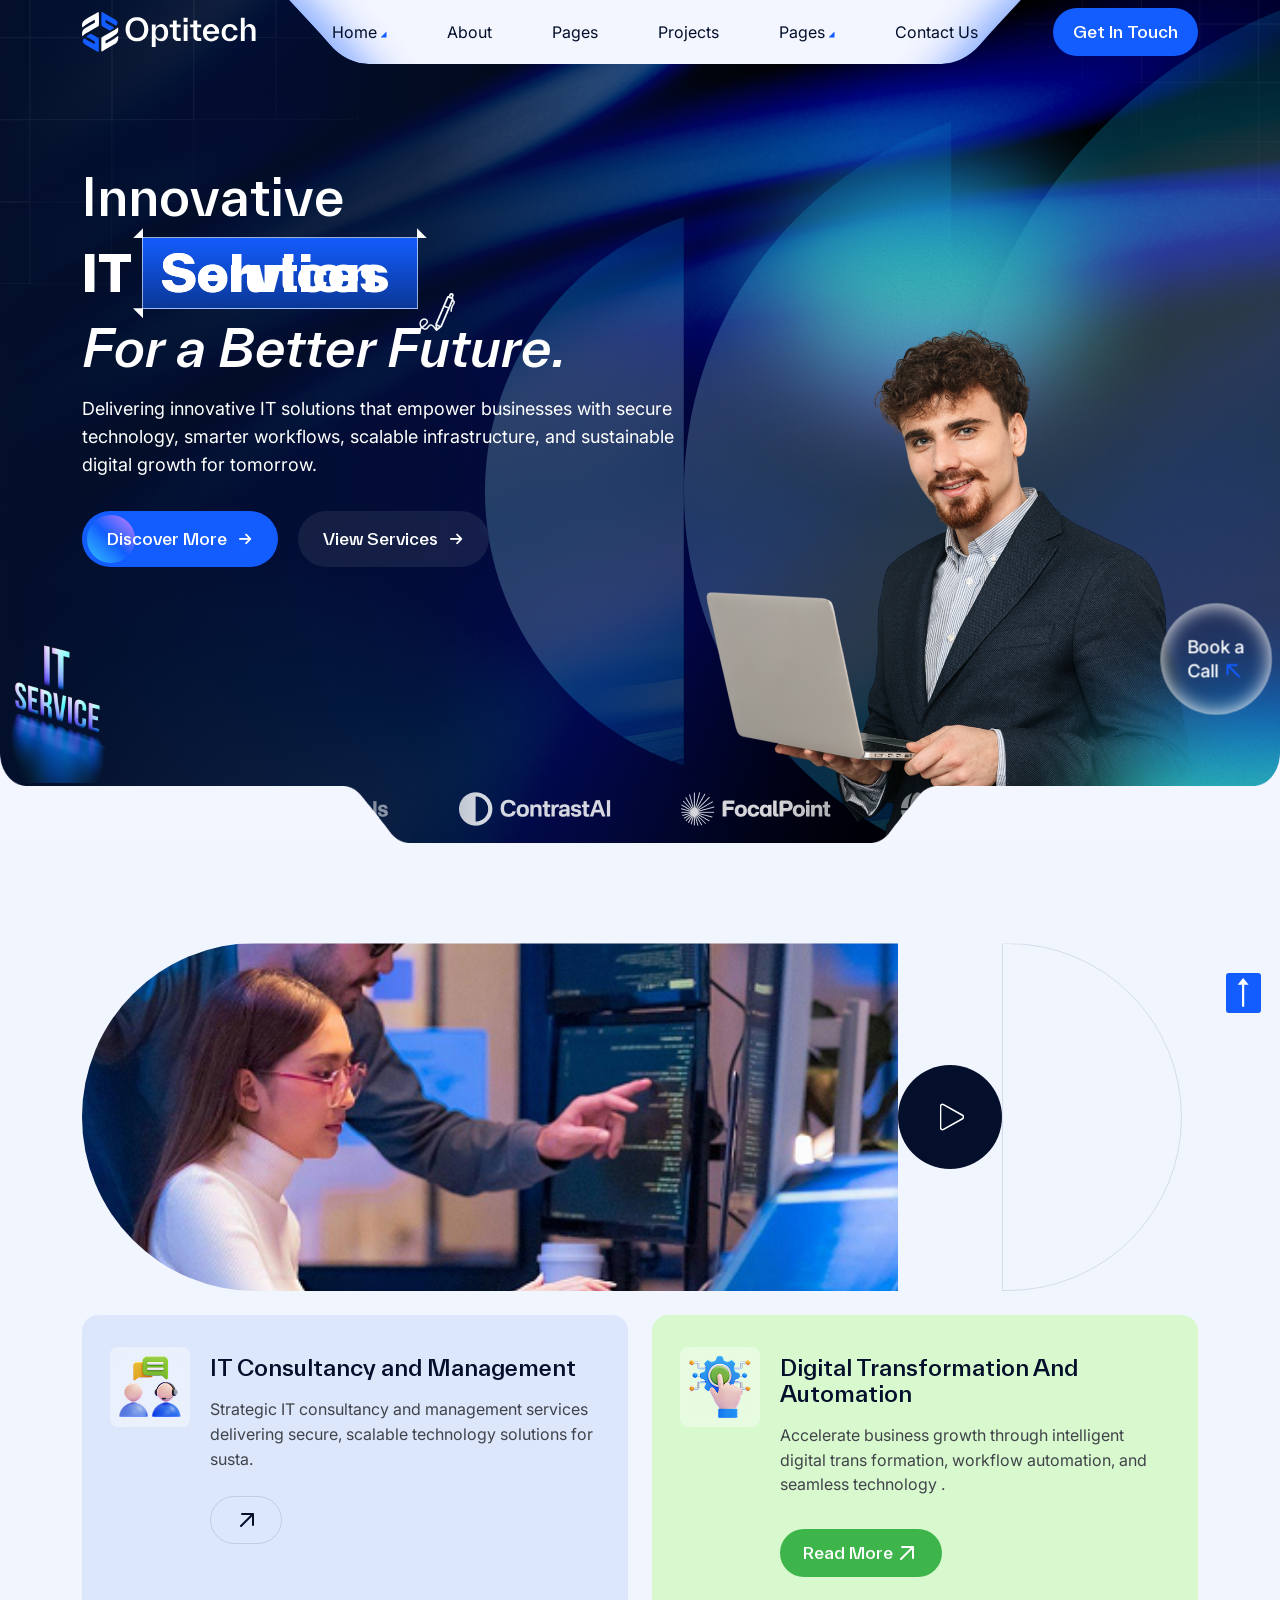
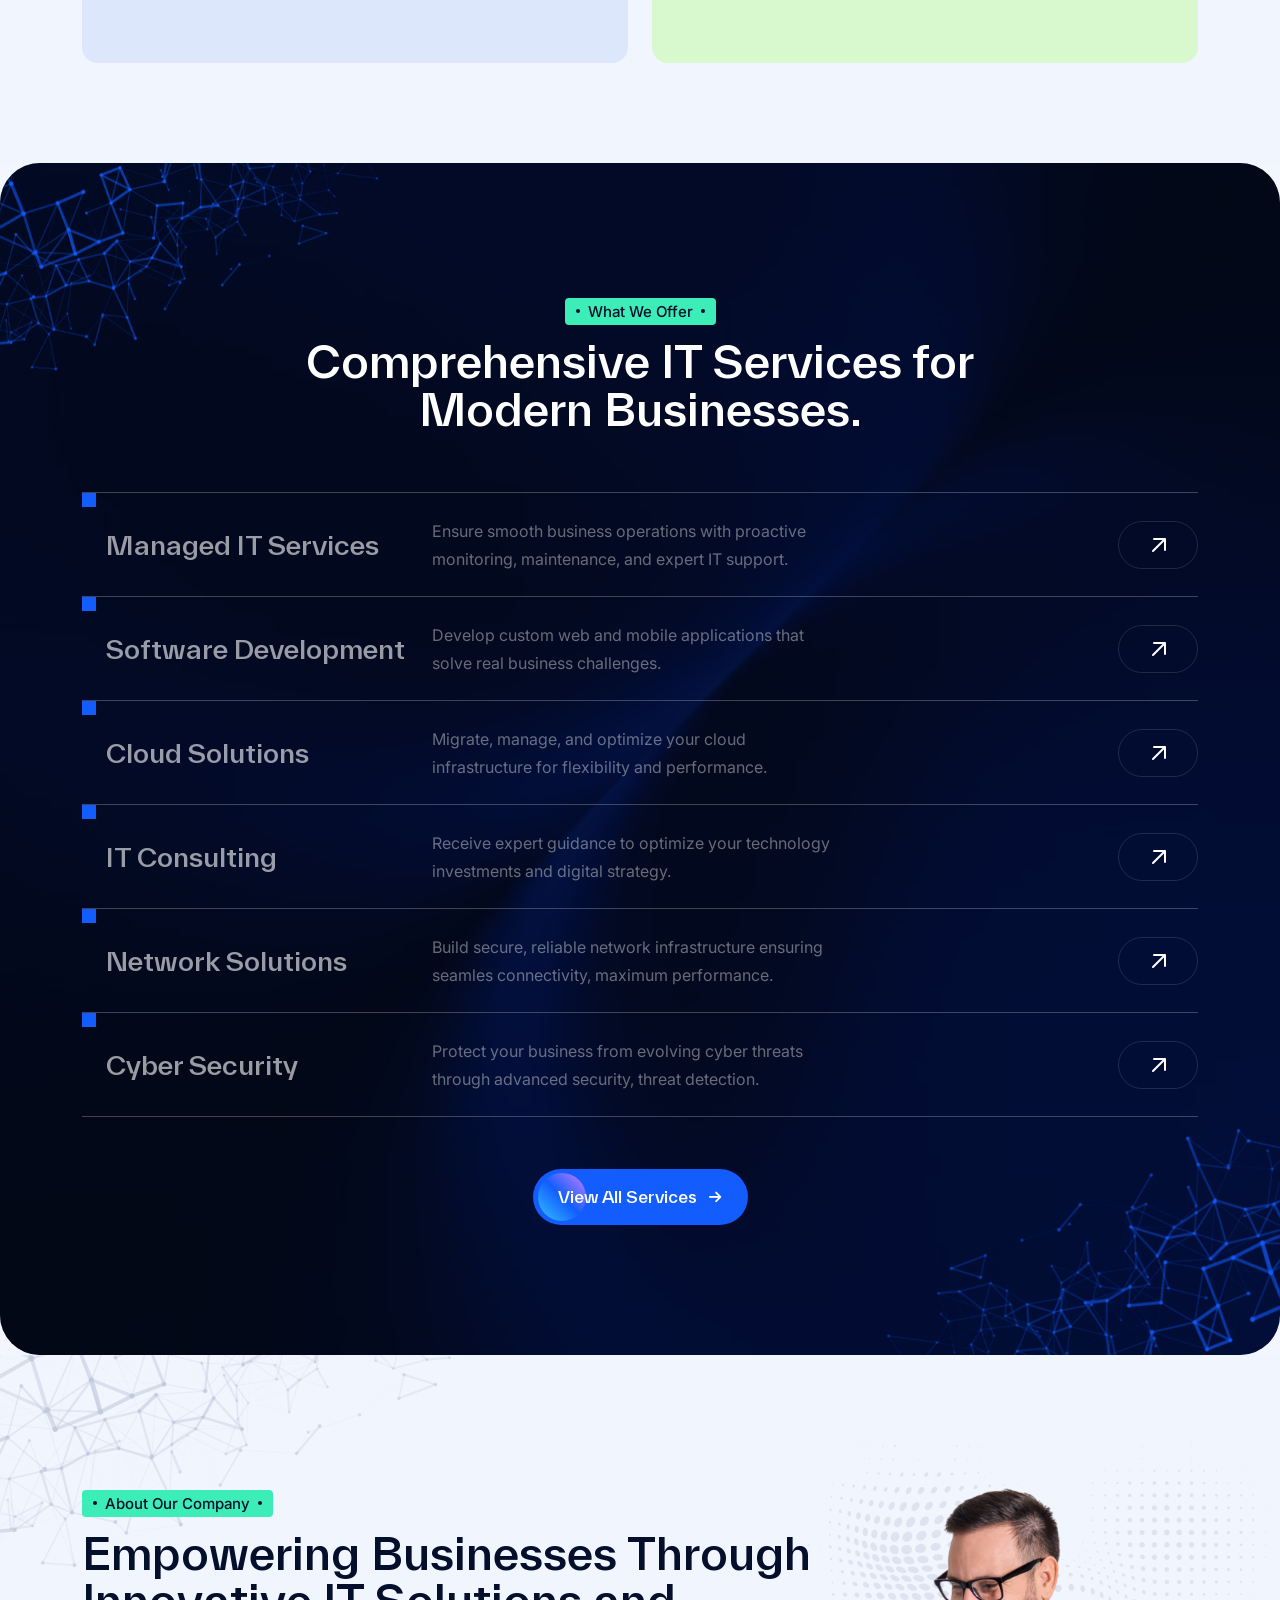
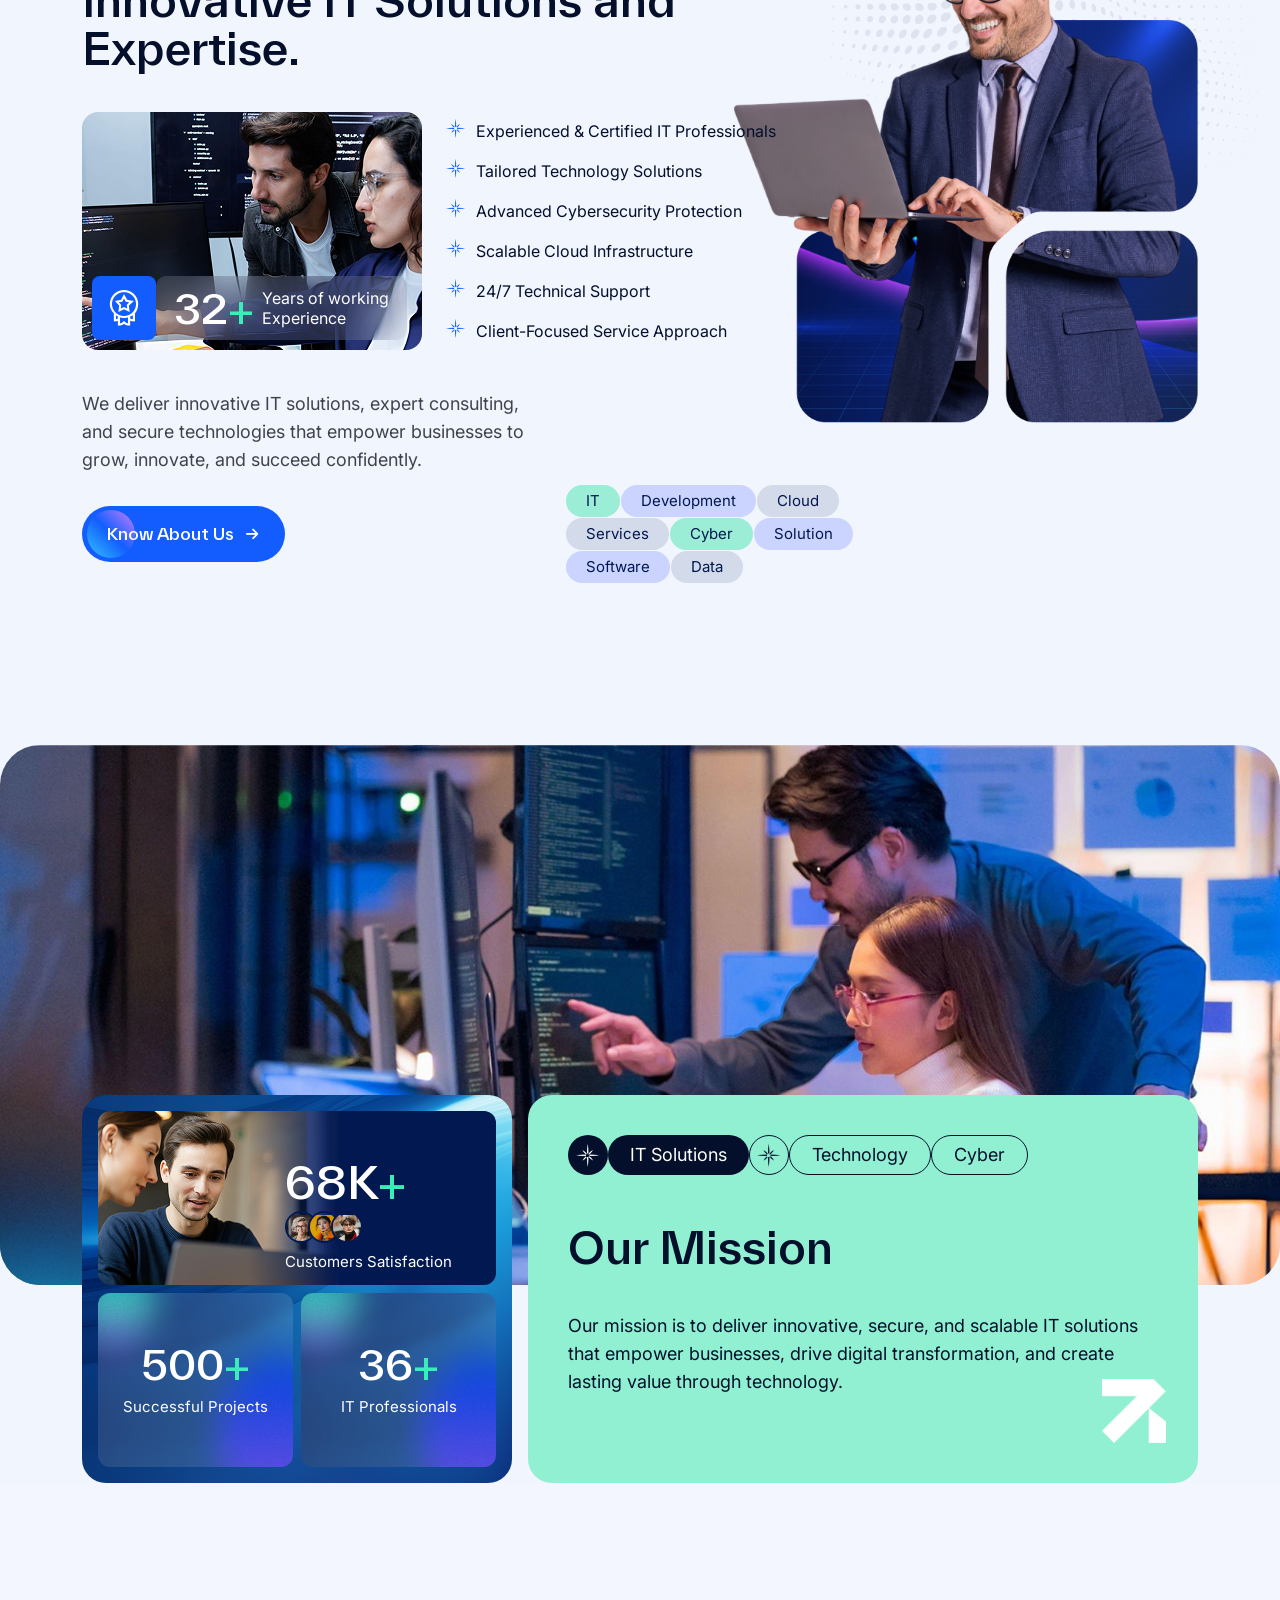
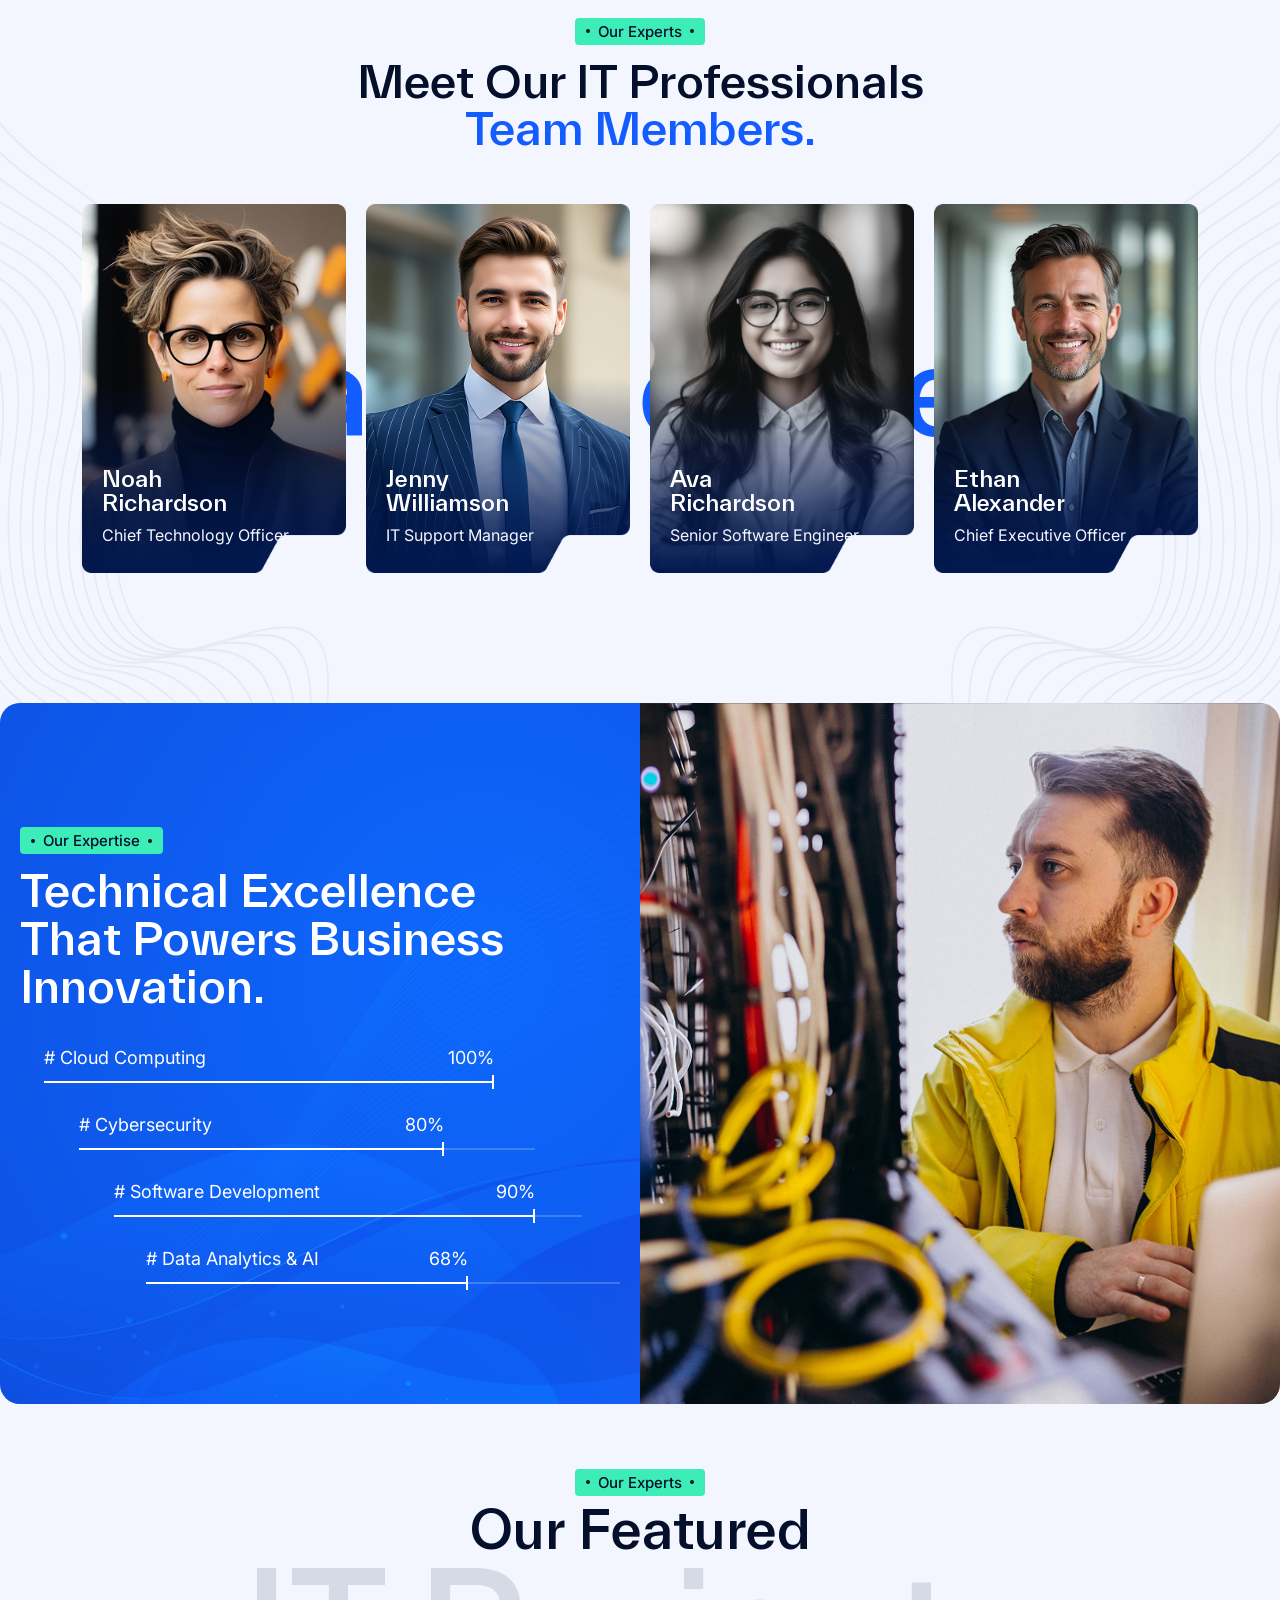
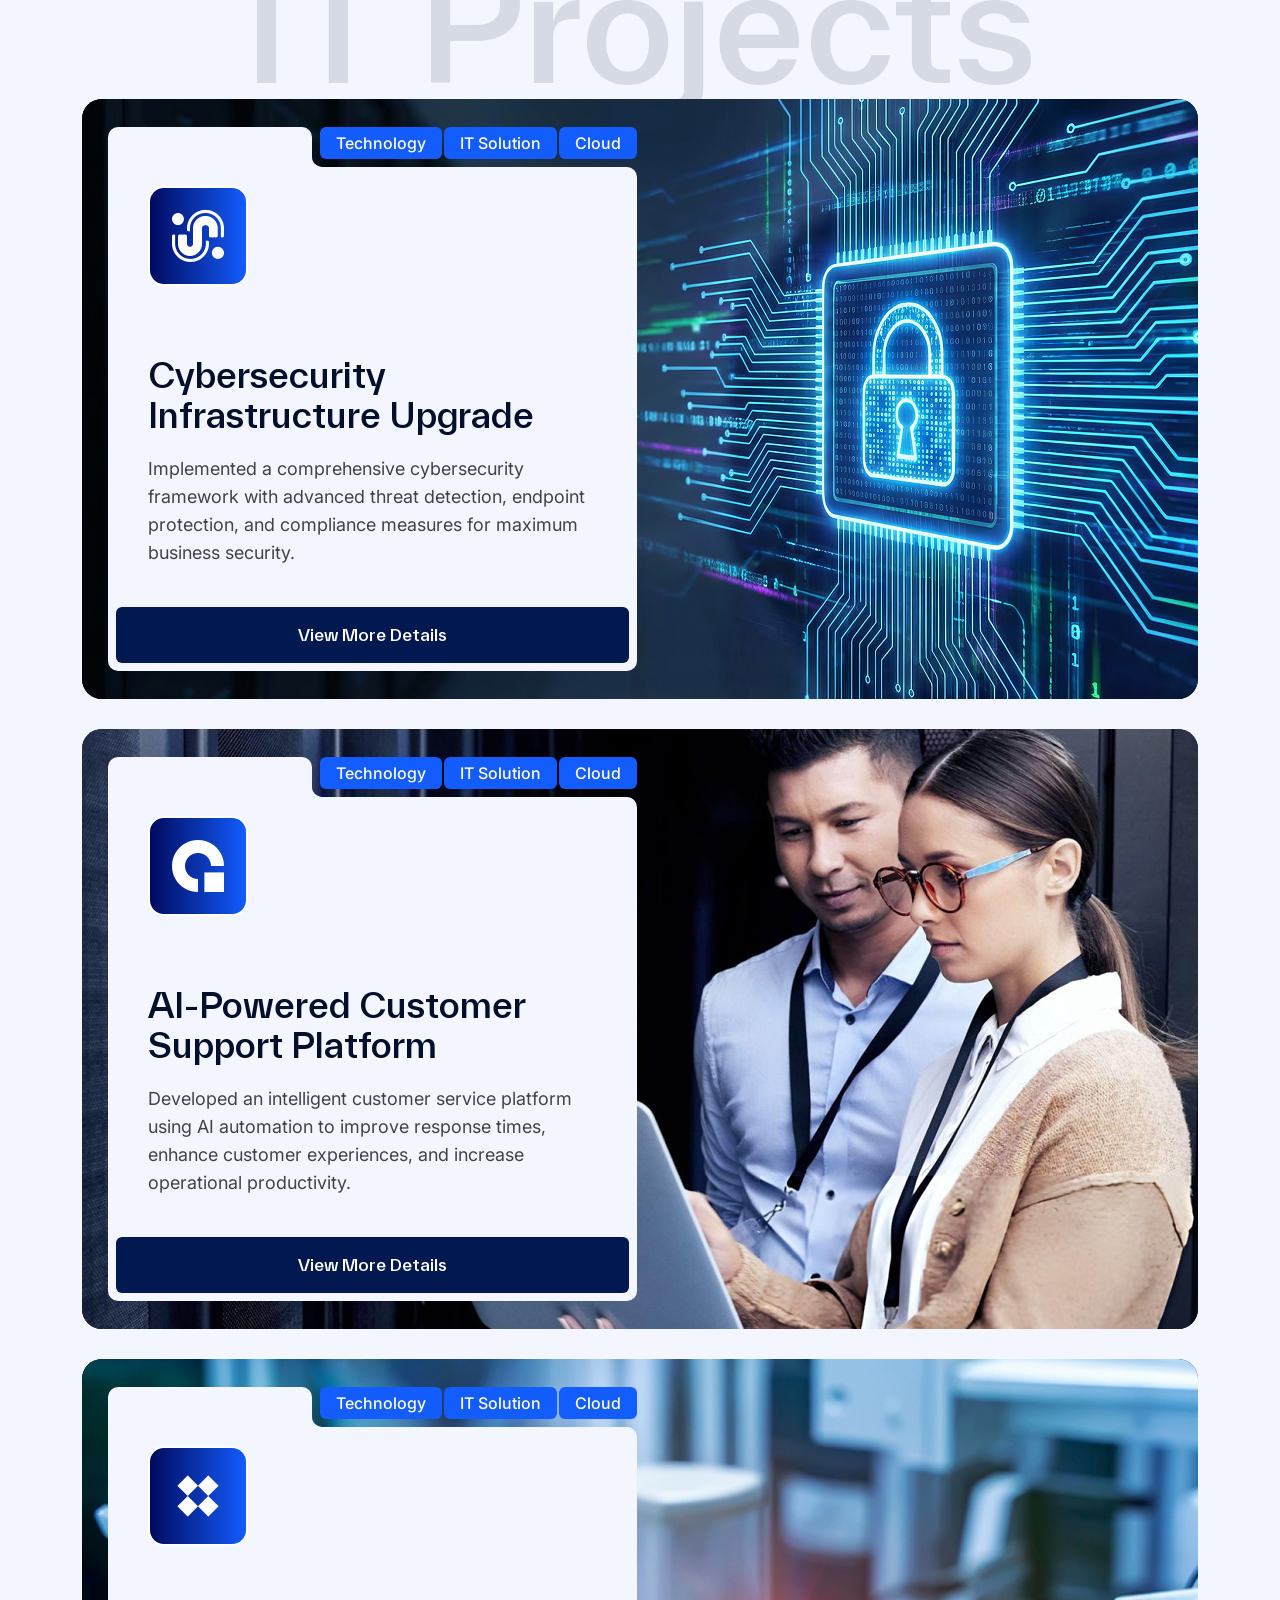
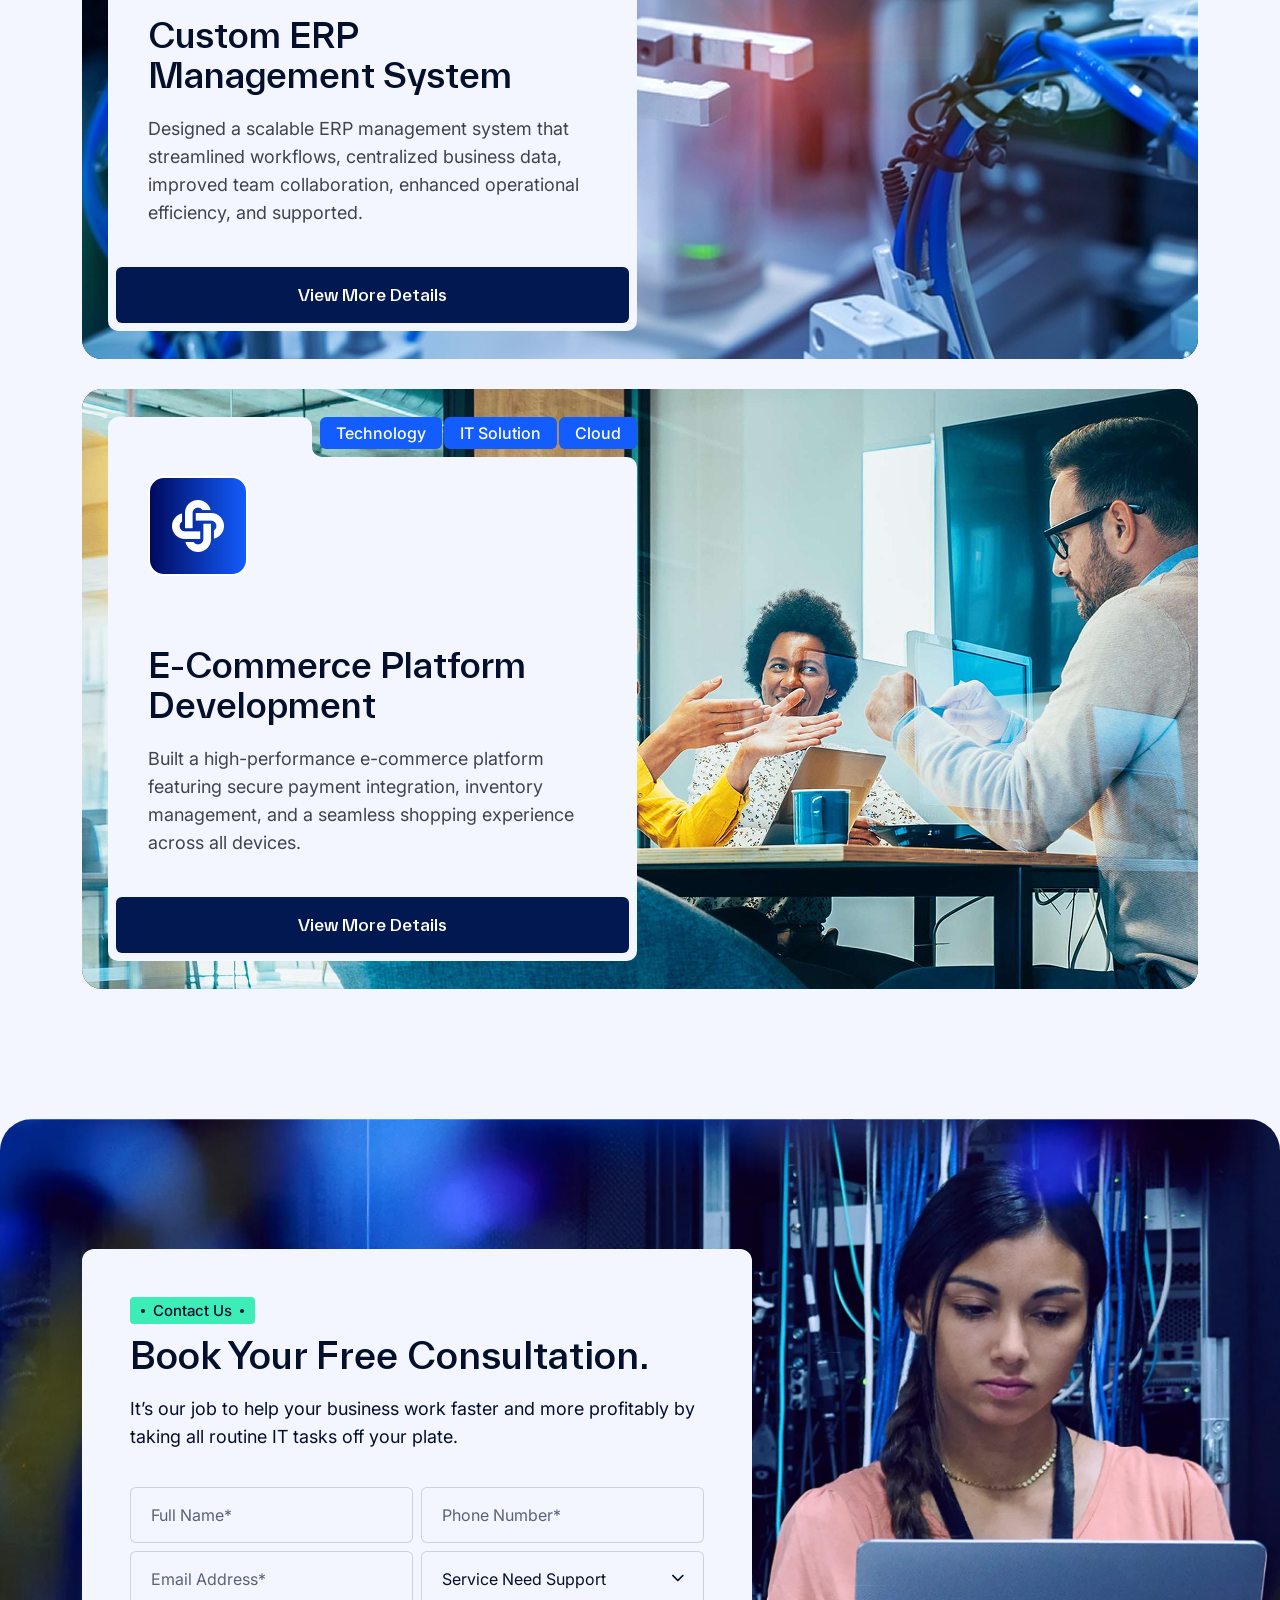
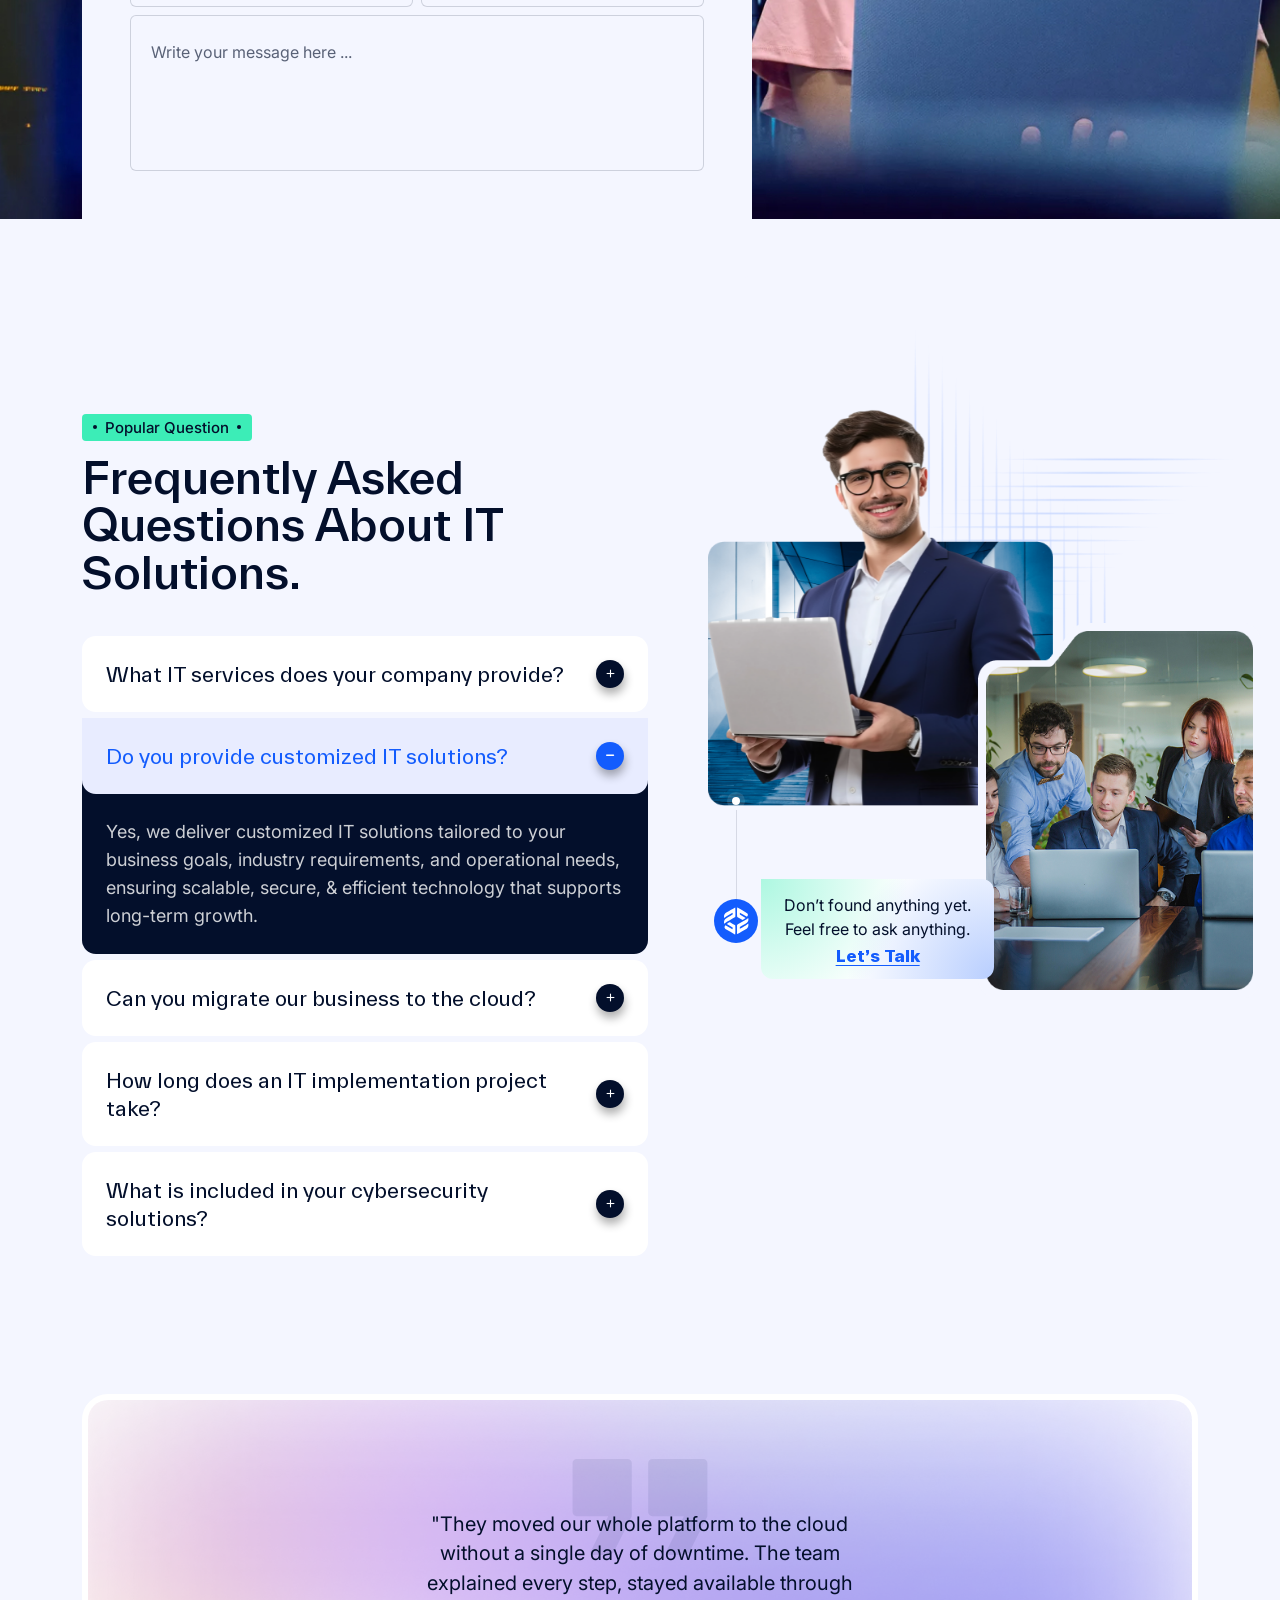
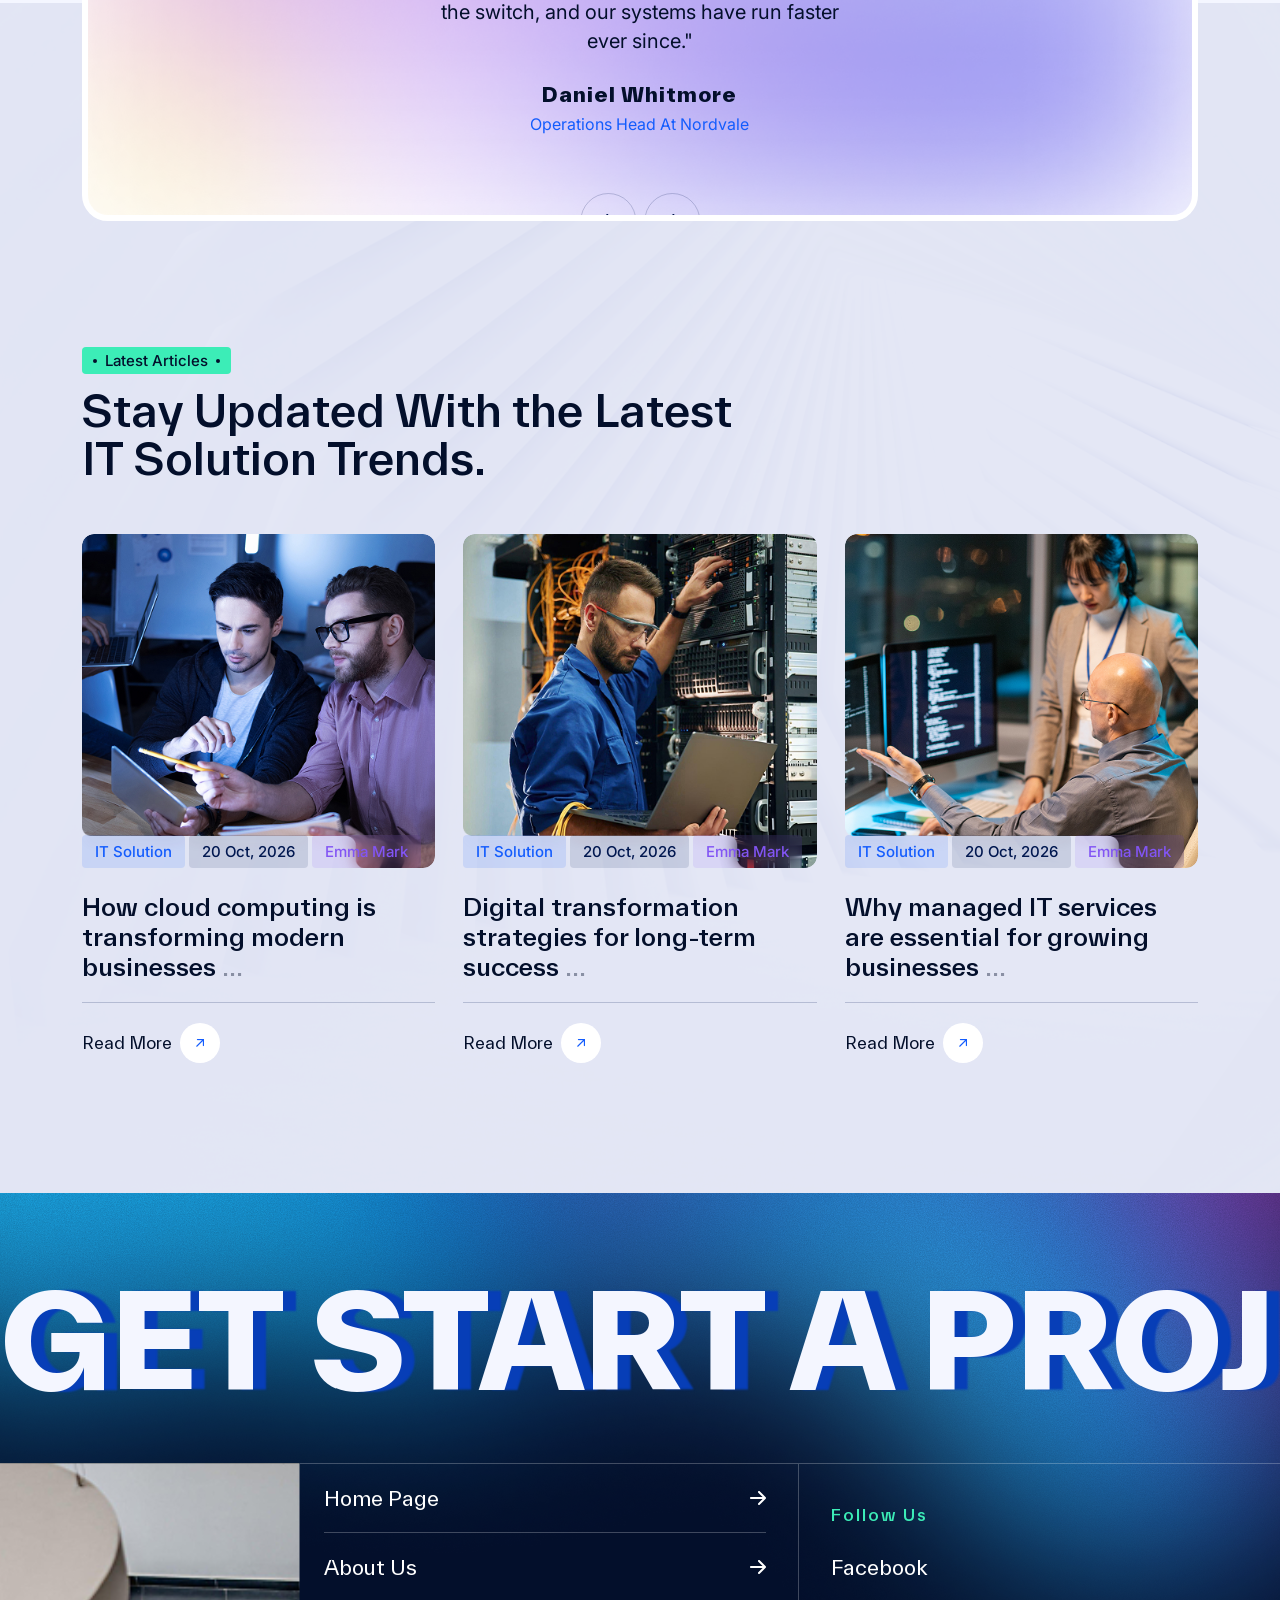
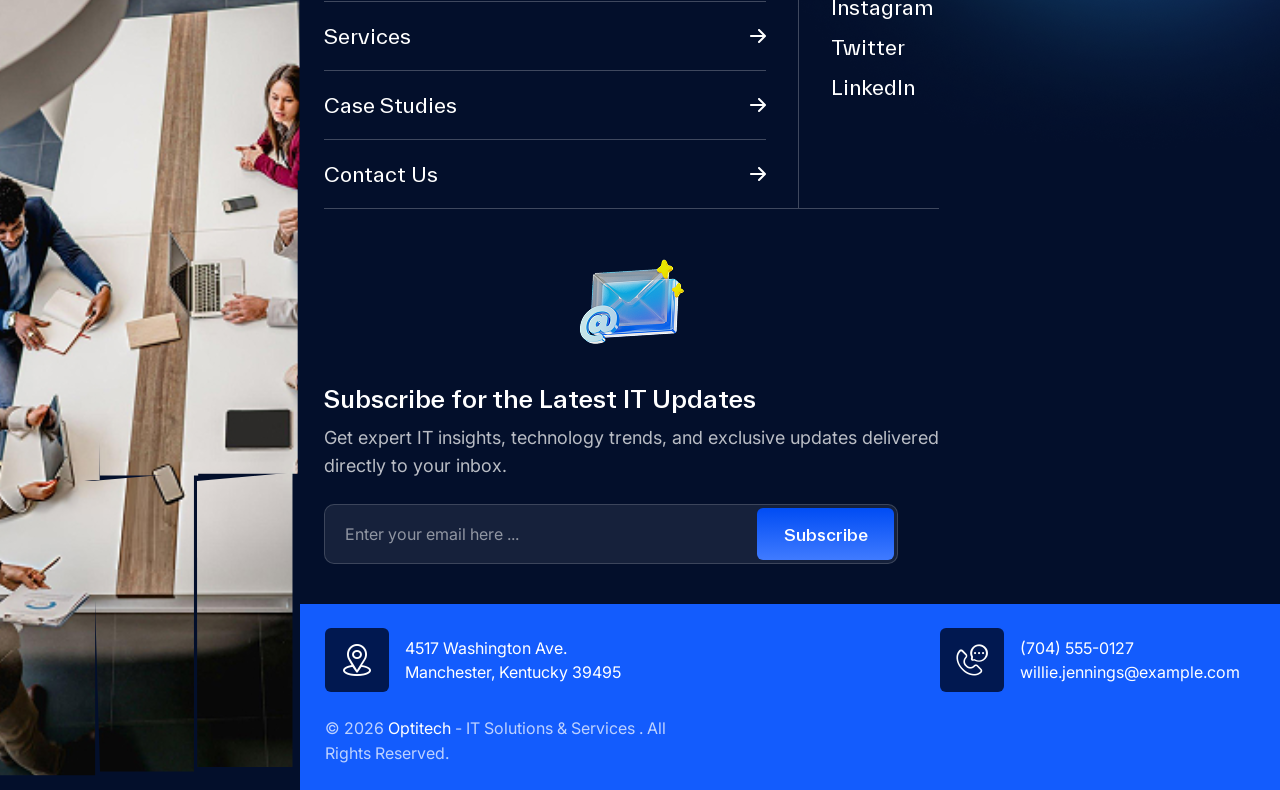
==== commit 059236fc: "h2-done" ====
--- a/index-2.html
+++ b/index-2.html
@@ -184,7 +184,9 @@
                     <img src="assets/img/hero/h2-bg-img.jpg" alt="">
                 </div>
                 <div class="ot-hero-2-bg-text">
-                    <img src="assets/img/hero/h2-it-img.png" alt="">
+                    <div class="wa_clip_animation" data-clip-manual>
+                        <img class="wa_clip_animation_img" data-animate="true" src="assets/img/hero/h2-it-img.png" alt="">
+                    </div>
                 </div>
                 <div class="ot-hero-2-bg-line">
                     <img src="assets/img/hero/h2-bg-line-1.png" alt="">
@@ -358,7 +360,7 @@
                         </div>
 
                         <!-- card -->
-                        <div class="ot-core-features-2-card wow fadeInUp2" data-wow-delay=".1s">
+                        <div class="ot-core-features-2-card">
                             <div class="icon">
                                 <img src="assets/img/core-features/c2-icon-1.png" alt="">
                             </div>
@@ -375,7 +377,7 @@
                         </div>
 
                         <!-- card -->
-                        <div class="ot-core-features-2-card has-v2 wow fadeInUp2" data-wow-delay=".2s">
+                        <div class="ot-core-features-2-card has-v2">
                             <div class="icon">
                                 <img src="assets/img/core-features/c2-icon-2.png" alt="">
                             </div>
@@ -397,12 +399,16 @@
             <!-- core-features-end -->
 
             <!-- services-start -->
-            <section class="ot-services-2-area pt-130 pb-130">
+            <section class="ot-services-2-area wa_add_class pt-130 pb-130">
                 <div class="bg-img wa-img-cover wa-fix">
                     <img src="assets/img/services/s2-bg-img.png" alt="">
                 </div>
-                <img src="assets/img/services/s2-bg-shape-1.png" alt="" class="bg-shape-1">
-                <img src="assets/img/services/s2-bg-shape-2.png" alt="" class="bg-shape-2">
+                <div class="bg-shape-1 wow fadeInLeft2" data-wow-delay=".1s">
+                    <img src="assets/img/services/s2-bg-shape-1.png" alt="">
+                </div>
+                <div class="bg-shape-2 wow fadeInRight2" data-wow-delay=".2s">
+                    <img src="assets/img/services/s2-bg-shape-2.png" alt="">
+                </div>
 
                 <div class="container ot-container-1">
                     <div class="ot-services-2-title-wrap">
@@ -429,7 +435,7 @@
                             </a>
                             <div class="hover-img" data-mask-image="assets/img/services/s2-item-img-mask.png">
                                 <div class="img-inner wa-img-cover wa-fix" data-mask-image="assets/img/services/s2-item-img-mask.png">
-                                    <img src="assets/img/services/s2-item-img-2.jpg" alt="">
+                                    <img src="assets/img/services/s1-big-img.jpg" alt="">
                                 </div>
                             </div>
                         </div>
@@ -473,7 +479,7 @@
                             </a>
                             <div class="hover-img" data-mask-image="assets/img/services/s2-item-img-mask.png">
                                 <div class="img-inner wa-img-cover wa-fix" data-mask-image="assets/img/services/s2-item-img-mask.png">
-                                    <img src="assets/img/services/s2-item-img-2.jpg" alt="">
+                                    <img src="assets/img/services/s1-card-img-1.jpg" alt="">
                                 </div>
                             </div>
                         </div>
@@ -495,7 +501,7 @@
                             </a>
                             <div class="hover-img" data-mask-image="assets/img/services/s2-item-img-mask.png">
                                 <div class="img-inner wa-img-cover wa-fix" data-mask-image="assets/img/services/s2-item-img-mask.png">
-                                    <img src="assets/img/services/s2-item-img-2.jpg" alt="">
+                                    <img src="assets/img/services/s1-card-img-2.jpg" alt="">
                                 </div>
                             </div>
                         </div>
@@ -517,7 +523,7 @@
                             </a>
                             <div class="hover-img" data-mask-image="assets/img/services/s2-item-img-mask.png">
                                 <div class="img-inner wa-img-cover wa-fix" data-mask-image="assets/img/services/s2-item-img-mask.png">
-                                    <img src="assets/img/services/s2-item-img-2.jpg" alt="">
+                                    <img src="assets/img/services/s1-card-img-3.jpg" alt="">
                                 </div>
                             </div>
                         </div>
@@ -539,7 +545,7 @@
                             </a>
                             <div class="hover-img" data-mask-image="assets/img/services/s2-item-img-mask.png">
                                 <div class="img-inner wa-img-cover wa-fix" data-mask-image="assets/img/services/s2-item-img-mask.png">
-                                    <img src="assets/img/services/s2-item-img-2.jpg" alt="">
+                                    <img src="assets/img/services/s1-card-img-4.jpg" alt="">
                                 </div>
                             </div>
                         </div>
@@ -563,14 +569,14 @@
 
             <!-- about-start -->
             <section class="ot-about-2-area pt-130 pb-130">
-                <img src="assets/img/about/a2-bg-shape.png" alt="" class="bg-shape">
+                <img src="assets/img/about/a2-bg-shape.png" alt="" class="bg-shape wow fadeInLeft2">
 
                 <div class="container ot-container-1">
                     <div class="ot-about-2-wrap">
 
                         <!-- content -->
                         <div class="ot-about-2-content">
-                            <span class="ot-subtitle-1 has-v3">About Our Company</span>
+                            <span class="ot-subtitle-1 has-v3 wow fadeInUp2">About Our Company</span>
                             <h2 class="ot-sec-title-1 wa_title_ani_1 ot-about-2-title">Empowering Businesses Through Innovative IT Solutions and Expertise.</h2>
 
                             <div class="ot-about-2-exp-wrap">
@@ -603,7 +609,7 @@
                             </div>
 
                             <div class="ot-about-2-bottom-wrap">
-                                <div class="disc-elm">
+                                <div class="disc-elm wow fadeInUp2" data-wow-delay=".1s">
                                     <p class="ot-p-1 disc">We deliver innovative IT solutions, expert consulting, and secure technologies that empower businesses to grow, innovate, and succeed confidently.</p>
                                     <!-- primary-btn -->
                                     <a href="#" aria-label="name" class="ot-pr-btn-2">
@@ -618,17 +624,17 @@
 
                                 <!-- tag-list -->
                                 <div class="ot-about-2-tag-list">
-                                    <div class="tag-row">
+                                    <div class="tag-row wow fadeInRight2" data-wow-delay=".1s">
                                         <span class="tag has-v1">IT</span>
                                         <span class="tag has-v2">Development</span>
                                         <span class="tag">Cloud</span>
                                     </div>
-                                    <div class="tag-row">
+                                    <div class="tag-row wow fadeInRight2" data-wow-delay=".2s">
                                         <span class="tag">Services</span>
                                         <span class="tag has-v1">Cyber</span>
                                         <span class="tag has-v2">Solution</span>
                                     </div>
-                                    <div class="tag-row">
+                                    <div class="tag-row wow fadeInRight2" data-wow-delay=".3s">
                                         <span class="tag has-v2">Software</span>
                                         <span class="tag">Data</span>
                                     </div>
@@ -637,7 +643,7 @@
                         </div>
 
                         <!-- arrow-shape -->
-                        <div class="ot-about-2-arrow-shape">
+                        <div class="ot-about-2-arrow-shape wow fadeInUp2" data-wow-delay=".3s">
                             <img src="assets/img/about/a2-arrow-shape.png" alt="">
                         </div>
 
@@ -655,8 +661,10 @@
             <!-- mission-start -->
             <section class="ot-mission-2-area">
                 <div class="ot-mission-2-video">
-                    <img src="assets/img/mission/m2-video.jpg" alt="" class="video-img">
-                    <img src="assets/img/mission/m2-video-glow.png" alt="" class="glow">
+                    <div class="video-img wa_clip_animation">
+                        <img class="wa_clip_animation_img" data-animate="true" src="assets/img/mission/m2-video.jpg" alt="">
+                    </div>
+                    <img src="assets/img/mission/m2-video-glow.png" alt="" class="glow wow fadeInLeft2" data-wow-delay=".3s">
                 </div>
 
                 <div class="container ot-container-1">
@@ -700,8 +708,8 @@
                         </div>
 
                         <!-- mission -->
-                        <div class="ot-mission-2-card wow fadeInUp2" data-wow-delay=".2s">
-                            <div class="tag-list">
+                        <div class="ot-mission-2-card">
+                            <div class="tag-list wow fadeInUp2" data-wow-delay=".1s">
                                 <div class="tag-group">
                                     <span class="icon"><i class="flaticon-sparkler flaticon"></i></span>
                                     <span class="tag">IT Solutions</span>
@@ -714,10 +722,10 @@
                             </div>
 
                             <h2 class="ot-sec-title-1 wa_title_ani_1 title">Our Mission</h2>
-                            <div class="br-line"></div>
-                            <p class="ot-p-1 disc">Our mission is to deliver innovative, secure, and scalable IT solutions that empower businesses, drive digital transformation, and create lasting value through technology.</p>
-
-                            <img src="assets/img/mission/m2-arrow.png" alt="" class="arrow-shape">
+                            <div class="br-line wow fadeInLeft2" data-wow-delay=".2s"></div>
+                            <p class="ot-p-1 disc wow fadeInUp2" data-wow-delay=".3s">Our mission is to deliver innovative, secure, and scalable IT solutions that empower businesses, drive digital transformation, and create lasting value through technology.</p>
+
+                            <img src="assets/img/mission/m2-arrow.png" alt="" class="arrow-shape wow fadeInUp2" data-wow-delay=".4s">
                         </div>
 
                     </div>
@@ -930,8 +938,8 @@
                     </div>
 
                     <!-- media -->
-                    <div class="ot-choose-2-thumb wa-img-cover">
-                        <img src="assets/img/choose/c2-img.jpg" alt="">
+                    <div class="ot-choose-2-thumb wa-img-cover wa_clip_animation">
+                        <img class="wa_clip_animation_img" data-animate="true" src="assets/img/choose/c2-img.jpg" alt="">
                     </div>
                 </div>
             </section>
@@ -1108,30 +1116,30 @@
 
             <!-- contact-start -->
             <section class="ot-contact-2-area wa-p-relative">
-                <div class="bg-img wa-img-cover wa-fix">
-                    <img src="assets/img/contact/c2-bg-img.jpg" alt="">
+                <div class="bg-img wa-img-cover wa-fix wa_clip_animation">
+                    <img class="wa_clip_animation_img" data-animate="true" src="assets/img/contact/c2-bg-img.jpg" alt="">
                 </div>
 
                 <div class="container ot-container-1">
-                    <form action="#" class="ot-contact-2-box wow fadeInUp2">
+                    <form action="#" class="ot-contact-2-box">
                         <div class="ot-contact-2-inner">
                             <div class="ot-contact-2-content">
-                                <span class="ot-subtitle-1 has-v3">Contact Us</span>
-                                <h2 class="title ot-h-1">Book Your Free Consultation.</h2>
-                                <p class="disc ot-p-1">It&rsquo;s our job to help your business work faster and more profitably by taking all routine IT tasks off your plate.</p>
+                                <span class="ot-subtitle-1 has-v3 wow fadeInUp2" data-wow-delay=".1s">Contact Us</span>
+                                <h2 class="title ot-h-1 wow fadeInUp2" data-wow-delay=".15s">Book Your Free Consultation.</h2>
+                                <p class="disc ot-p-1 wow fadeInUp2" data-wow-delay=".2s">It&rsquo;s our job to help your business work faster and more profitably by taking all routine IT tasks off your plate.</p>
                             </div>
 
                             <div class="ot-contact-2-form">
-                                <div class="form-grp">
+                                <div class="form-grp wow fadeInUp2" data-wow-delay=".25s">
                                     <input type="text" placeholder="Full Name*">
                                 </div>
-                                <div class="form-grp">
+                                <div class="form-grp wow fadeInUp2" data-wow-delay=".3s">
                                     <input type="tel" placeholder="Phone Number*">
                                 </div>
-                                <div class="form-grp">
+                                <div class="form-grp wow fadeInUp2" data-wow-delay=".35s">
                                     <input type="email" placeholder="Email Address*">
                                 </div>
-                                <div class="form-grp has-select">
+                                <div class="form-grp has-select wow fadeInUp2" data-wow-delay=".4s">
                                     <select>
                                         <option>Service Need Support</option>
                                         <option>Cloud Solutions</option>
@@ -1143,13 +1151,13 @@
                                         <i class="flaticon-down"></i>
                                     </span>
                                 </div>
-                                <div class="form-grp has-textarea">
+                                <div class="form-grp has-textarea wow fadeInUp2" data-wow-delay=".45s">
                                     <textarea placeholder="Write your message here ..."></textarea>
                                 </div>
                             </div>
                         </div>
 
-                        <button type="submit" class="form-btn ot-h-1">Submit Request and Free IT Consulting</button>
+                        <button type="submit" class="form-btn ot-h-1 wow fadeInUp2" data-wow-delay=".5s">Submit Request and Free IT Consulting</button>
                     </form>
                 </div>
             </section>
@@ -1172,7 +1180,7 @@
                             <div class="ot-faqs-2-accordion accordion wow fadeInUp2" id="otFaqs2Accordion">
 
                                 <!-- single-item -->
-                                <div class="accordion-item">
+                                <div class="accordion-item wow fadeInUp2">
                                     <h3 class="accordion-header">
                                         <button class="accordion-button collapsed ot-h-1" type="button" data-bs-toggle="collapse" data-bs-target="#otFaqs2Collapse1" aria-expanded="false" aria-controls="otFaqs2Collapse1">
                                             <span class="text">What IT services does your company provide?</span>
@@ -1190,7 +1198,7 @@
                                 </div>
 
                                 <!-- single-item -->
-                                <div class="accordion-item">
+                                <div class="accordion-item wow fadeInUp2">
                                     <h3 class="accordion-header">
                                         <button class="accordion-button ot-h-1" type="button" data-bs-toggle="collapse" data-bs-target="#otFaqs2Collapse2" aria-expanded="true" aria-controls="otFaqs2Collapse2">
                                             <span class="text">Do you provide customized IT solutions?</span>
@@ -1208,7 +1216,7 @@
                                 </div>
 
                                 <!-- single-item -->
-                                <div class="accordion-item">
+                                <div class="accordion-item wow fadeInUp2">
                                     <h3 class="accordion-header">
                                         <button class="accordion-button collapsed ot-h-1" type="button" data-bs-toggle="collapse" data-bs-target="#otFaqs2Collapse3" aria-expanded="false" aria-controls="otFaqs2Collapse3">
                                             <span class="text">Can you migrate our business to the cloud?</span>
@@ -1226,7 +1234,7 @@
                                 </div>
 
                                 <!-- single-item -->
-                                <div class="accordion-item">
+                                <div class="accordion-item wow fadeInUp2">
                                     <h3 class="accordion-header">
                                         <button class="accordion-button collapsed ot-h-1" type="button" data-bs-toggle="collapse" data-bs-target="#otFaqs2Collapse4" aria-expanded="false" aria-controls="otFaqs2Collapse4">
                                             <span class="text">How long does an IT implementation project take?</span>
@@ -1244,7 +1252,7 @@
                                 </div>
 
                                 <!-- single-item -->
-                                <div class="accordion-item">
+                                <div class="accordion-item wow fadeInUp2">
                                     <h3 class="accordion-header">
                                         <button class="accordion-button collapsed ot-h-1" type="button" data-bs-toggle="collapse" data-bs-target="#otFaqs2Collapse5" aria-expanded="false" aria-controls="otFaqs2Collapse5">
                                             <span class="text">What is included in your cybersecurity solutions?</span>
@@ -1265,18 +1273,18 @@
                         </div>
 
                         <!-- media -->
-                        <div class="ot-faqs-2-thumb wow fadeInUp2">
-                            <div class="main-img">
+                        <div class="ot-faqs-2-thumb">
+                            <div class="main-img wow fadeInLeft2" data-wow-delay=".1s">
                                 <img src="assets/img/faqs/f2-main-img.png" alt="">
                             </div>
 
-                            <div class="img-2" data-mask-image="assets/img/faqs/f2-img-msk.png">
+                            <div class="img-2 wow fadeInRight2" data-wow-delay=".2s" data-mask-image="assets/img/faqs/f2-img-msk.png">
                                 <div class="img-inner wa-img-cover wa-fix" data-mask-image="assets/img/faqs/f2-img-msk.png">
                                     <img src="assets/img/faqs/f2-img-2.jpg" alt="">
                                 </div>
                             </div>
 
-                            <div class="vector">
+                            <div class="vector wow fadeInUp2" data-wow-delay=".3s">
                                 <span class="dot"></span>
                                 <span class="line"></span>
                                 <span class="icon">
@@ -1289,7 +1297,7 @@
                                 </span>
                             </div>
 
-                            <div class="ot-faqs-2-card">
+                            <div class="ot-faqs-2-card wow fadeInUp2" data-wow-delay=".4s">
                                 <p class="text ot-p-1">Don&rsquo;t found anything yet. Feel free to ask anything.
                                     <a class="ot-h-1" href="contact-us.html" aria-label="name">Let&rsquo;s Talk</a>
                                 </p>
@@ -1512,8 +1520,8 @@
 
                 <div class="ot-footer-2-wrap">
                     <!-- media -->
-                    <div class="ot-footer-2-thumb wa-img-cover wa-fix">
-                        <img src="assets/img/footer/f2-left-img.jpg" alt="">
+                    <div class="ot-footer-2-thumb wa-img-cover wa-fix wa_clip_animation">
+                        <img class="wa_clip_animation_img" data-animate="true" src="assets/img/footer/f2-left-img.jpg" alt="">
                     </div>
 
                     <div class="ot-footer-2-right">
@@ -1590,7 +1598,7 @@
 
                         </div>
 
-                        <div class="ot-footer-2-bottom">
+                        <div class="ot-footer-2-bottom" data-background="assets/img/footer/f2-bottom-noise.png">
                             <div class="single-info">
                                 <div class="icon">
                                     <i class="flaticon-location flaticon"></i>
--- a/assets/css/main.css
+++ b/assets/css/main.css
@@ -1370,9 +1370,61 @@
   /* the label can carry a trailing arrow */
 }
 .ot-pr-btn-2 .icon {
+  position: relative;
+  overflow: hidden;
+  width: 16px;
+  height: 16px;
   display: inline-flex;
   align-items: center;
+  justify-content: center;
   line-height: 1;
+  font-size: 14px;
+}
+.ot-pr-btn-2 .icon i {
+  transition: transform 0.45s cubic-bezier(0.16, 1, 0.3, 1);
+}
+.ot-pr-btn-2 .icon {
+  /* the arrow that flies in from the left as the first one leaves */
+}
+.ot-pr-btn-2 .icon::after {
+  content: "\f061";
+  font-family: "Font Awesome 6 Free";
+  font-weight: 900;
+  font-style: normal;
+  line-height: 1;
+  position: absolute;
+  left: 50%;
+  top: 50%;
+  transform: translate(-260%, -50%);
+  transition: transform 0.45s cubic-bezier(0.16, 1, 0.3, 1);
+}
+.ot-pr-btn-2:hover {
+  color: #fff;
+  /* the little orb opens out into a full gradient wash */
+}
+.ot-pr-btn-2:hover::after {
+  width: calc(100% - 10px);
+  border-radius: 100px;
+}
+.ot-pr-btn-2:hover .icon i {
+  transform: translateX(260%);
+}
+.ot-pr-btn-2:hover .icon::after {
+  transform: translate(-50%, -50%);
+}
+.ot-pr-btn-2:is(.has-v2) {
+  background: rgba(255, 255, 255, 0.08);
+  backdrop-filter: blur(4px);
+  transition: background-color 0.5s cubic-bezier(0.16, 1, 0.3, 1);
+}
+.ot-pr-btn-2:is(.has-v2)::after {
+  display: none;
+}
+.ot-pr-btn-2:is(.has-v2) {
+  /* no orb to open out, so the glass itself lifts on hover */
+}
+.ot-pr-btn-2:is(.has-v2):hover {
+  background-color: rgba(255, 255, 255, 0.18);
 }
 
 /* 
@@ -3628,11 +3680,28 @@
     display: none;
   }
 }
+.ot-header-2-action-link {
+  /* the resting orb is switched off here — instead a rounded pill of the
+     same gradient opens out from the left inside the button */
+}
 .ot-header-2-action-link .ot-pr-btn-2 {
   padding: 10px 20px;
+  transition: box-shadow 0.5s cubic-bezier(0.16, 1, 0.3, 1);
 }
 .ot-header-2-action-link .ot-pr-btn-2::after {
-  display: none;
+  width: 0;
+  height: calc(100% - 8px);
+  left: 4px;
+  border-radius: 100px;
+  transition: 0.5s cubic-bezier(0.16, 1, 0.3, 1);
+  opacity: 0;
+}
+.ot-header-2-action-link .ot-pr-btn-2:hover {
+  box-shadow: 0 8px 20px -6px rgba(18, 94, 254, 0.55);
+}
+.ot-header-2-action-link .ot-pr-btn-2:hover::after {
+  width: calc(100% - 8px);
+  opacity: 1;
 }
 @media (max-width: 767px) {
   .ot-header-2-action-link .ot-pr-btn-2 {
@@ -3968,6 +4037,18 @@
 /* 
     hero-1-end
 */
+/* the wordmark behind the hero cycles through the brand hues */
+@keyframes ot-hero-2-text-color {
+  0%, 100% {
+    filter: hue-rotate(0deg) saturate(1);
+  }
+  33% {
+    filter: hue-rotate(70deg) saturate(1.35);
+  }
+  66% {
+    filter: hue-rotate(-55deg) saturate(1.25);
+  }
+}
 /* 
     hero-2-start
 */
@@ -4003,6 +4084,13 @@
   width: 9%;
   mix-blend-mode: lighten;
   z-index: -2;
+  /* the colour drifts through the wordmark on a slow loop */
+  animation: ot-hero-2-text-color 4s ease-in-out infinite;
+  /* the nine-tile reveal sits on the wordmark, so the hidden source
+     image has to keep its own height for the tiles to cover */
+}
+.ot-hero-2-bg-text .wa_clip_animation_img {
+  height: auto;
 }
 .ot-hero-2-bg-line {
   width: 28%;
@@ -4673,6 +4761,19 @@
   padding: 40px 40px 33px 38px;
   border-radius: 16px;
   background-color: #DCE7FB;
+  transition: background-color var(--ot-cube-1), box-shadow var(--ot-cube-1);
+  /* the tile brightens and the whole card sits on a soft shadow */
+}
+.ot-core-features-2-card:hover {
+  background-color: #D0DFFA;
+  box-shadow: 0 24px 48px -24px rgba(13, 38, 101, 0.28);
+}
+.ot-core-features-2-card:hover .icon {
+  background: rgba(255, 255, 255, 0.75);
+  transform: scale(1.06);
+}
+.ot-core-features-2-card:hover .icon img {
+  transform: rotate(-6deg);
 }
 @media only screen and (min-width: 1200px) and (max-width: 1399px), only screen and (min-width: 992px) and (max-width: 1199px), only screen and (min-width: 768px) and (max-width: 991px), (max-width: 767px) {
   .ot-core-features-2-card {
@@ -4696,6 +4797,10 @@
   display: flex;
   align-items: center;
   justify-content: center;
+  transition: background var(--ot-cube-1), transform var(--ot-cube-1);
+}
+.ot-core-features-2-card .icon img {
+  transition: transform var(--ot-cube-1);
 }
 .ot-core-features-2-card .content {
   display: flex;
@@ -4771,6 +4876,10 @@
 .ot-core-features-2-card:is(.has-v2) {
   background-color: #D8F9CD;
 }
+.ot-core-features-2-card:is(.has-v2):hover {
+  background-color: #CCF5BD;
+  box-shadow: 0 24px 48px -24px rgba(47, 156, 59, 0.32);
+}
 .ot-core-features-2-card:is(.has-v2) .read-btn {
   margin-top: 20px;
   border-color: transparent;
@@ -5338,8 +5447,11 @@
   left: 52%;
   top: 68%;
   width: 87px;
+  pointer-events: none;
+  /* the faint wash sits on the image so wow can fade the wrapper */
+}
+.ot-about-2-arrow-shape img {
   opacity: 12%;
-  pointer-events: none;
 }
 @media only screen and (min-width: 1200px) and (max-width: 1399px), only screen and (min-width: 992px) and (max-width: 1199px), only screen and (min-width: 768px) and (max-width: 991px), (max-width: 767px) {
   .ot-about-2-arrow-shape {
@@ -5586,6 +5698,19 @@
 /* 
     services-1-end
 */
+/* the two corner glows drift through the brand hues once the section
+   has scrolled into view */
+@keyframes ot-services-2-shape-color {
+  0%, 100% {
+    filter: hue-rotate(0deg) saturate(1);
+  }
+  33% {
+    filter: hue-rotate(65deg) saturate(1.4);
+  }
+  66% {
+    filter: hue-rotate(-50deg) saturate(1.3);
+  }
+}
 /*
     services-2-start
 */
@@ -5607,12 +5732,31 @@
   position: absolute;
   z-index: -1;
   pointer-events: none;
+  /* wow handles the slide in, so the colour drift lives on the image
+     inside — held still until wa_add_class marks the section seen */
+}
+.ot-services-2-area .bg-shape-1 img,
+.ot-services-2-area .bg-shape-2 img {
+  display: block;
+  width: 100%;
+  animation: ot-services-2-shape-color 5s ease-in-out infinite;
+  animation-play-state: paused;
 }
 @media only screen and (min-width: 768px) and (max-width: 991px), (max-width: 767px) {
   .ot-services-2-area .bg-shape-1,
   .ot-services-2-area .bg-shape-2 {
     display: none;
   }
+}
+.ot-services-2-area {
+  /* the second glow runs half a colour cycle behind the first */
+}
+.ot-services-2-area.active .bg-shape-1 img,
+.ot-services-2-area.active .bg-shape-2 img {
+  animation-play-state: running;
+}
+.ot-services-2-area.active .bg-shape-2 img {
+  animation-delay: -2.5s;
 }
 .ot-services-2-area .bg-shape-1 {
   left: 0;
@@ -5994,8 +6138,14 @@
   height: 692px;
   overflow: hidden;
   border-radius: 40px;
+  /* the nine-tile clip reveal replaces the bare image, so the wrapper
+     has to hold the frame and the source image fill it */
 }
 .ot-mission-2-video .video-img {
+  width: 100%;
+  height: 100%;
+}
+.ot-mission-2-video .video-img img {
   width: 100%;
   height: 100%;
   object-fit: cover;
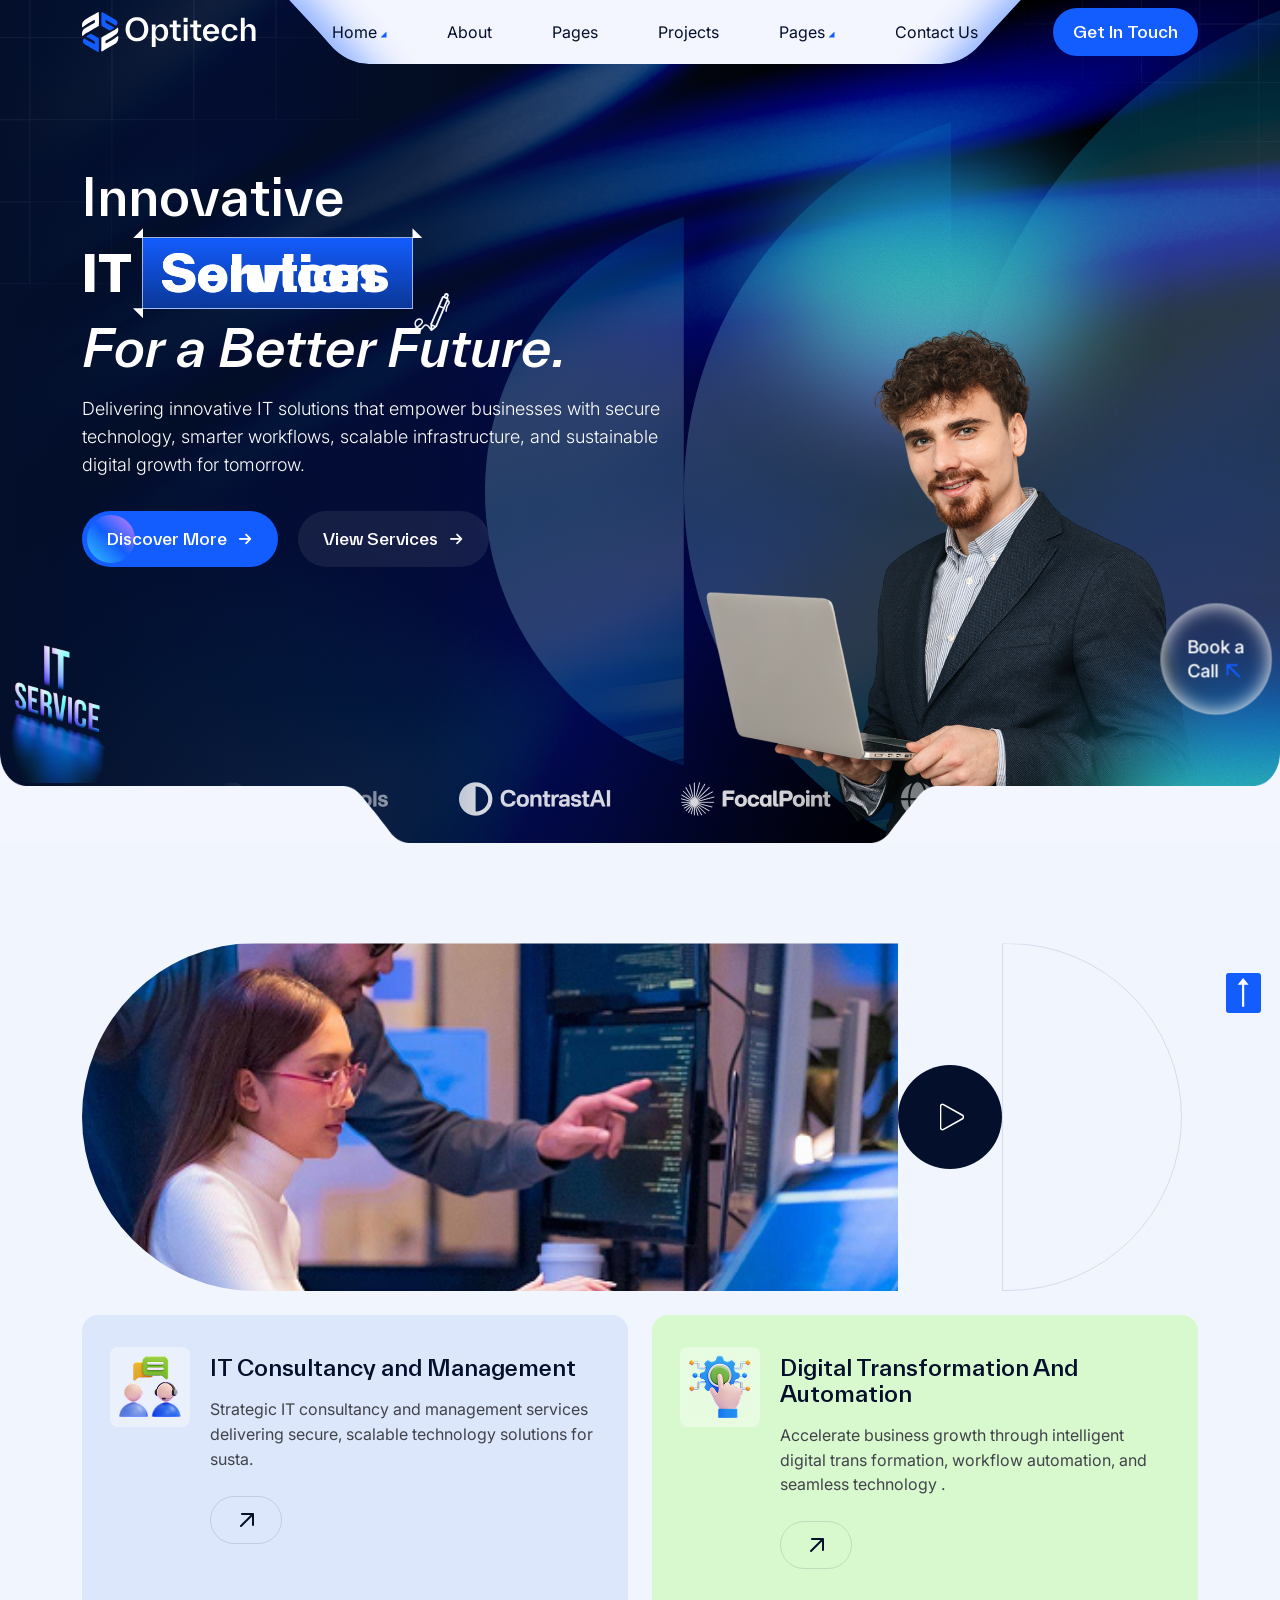
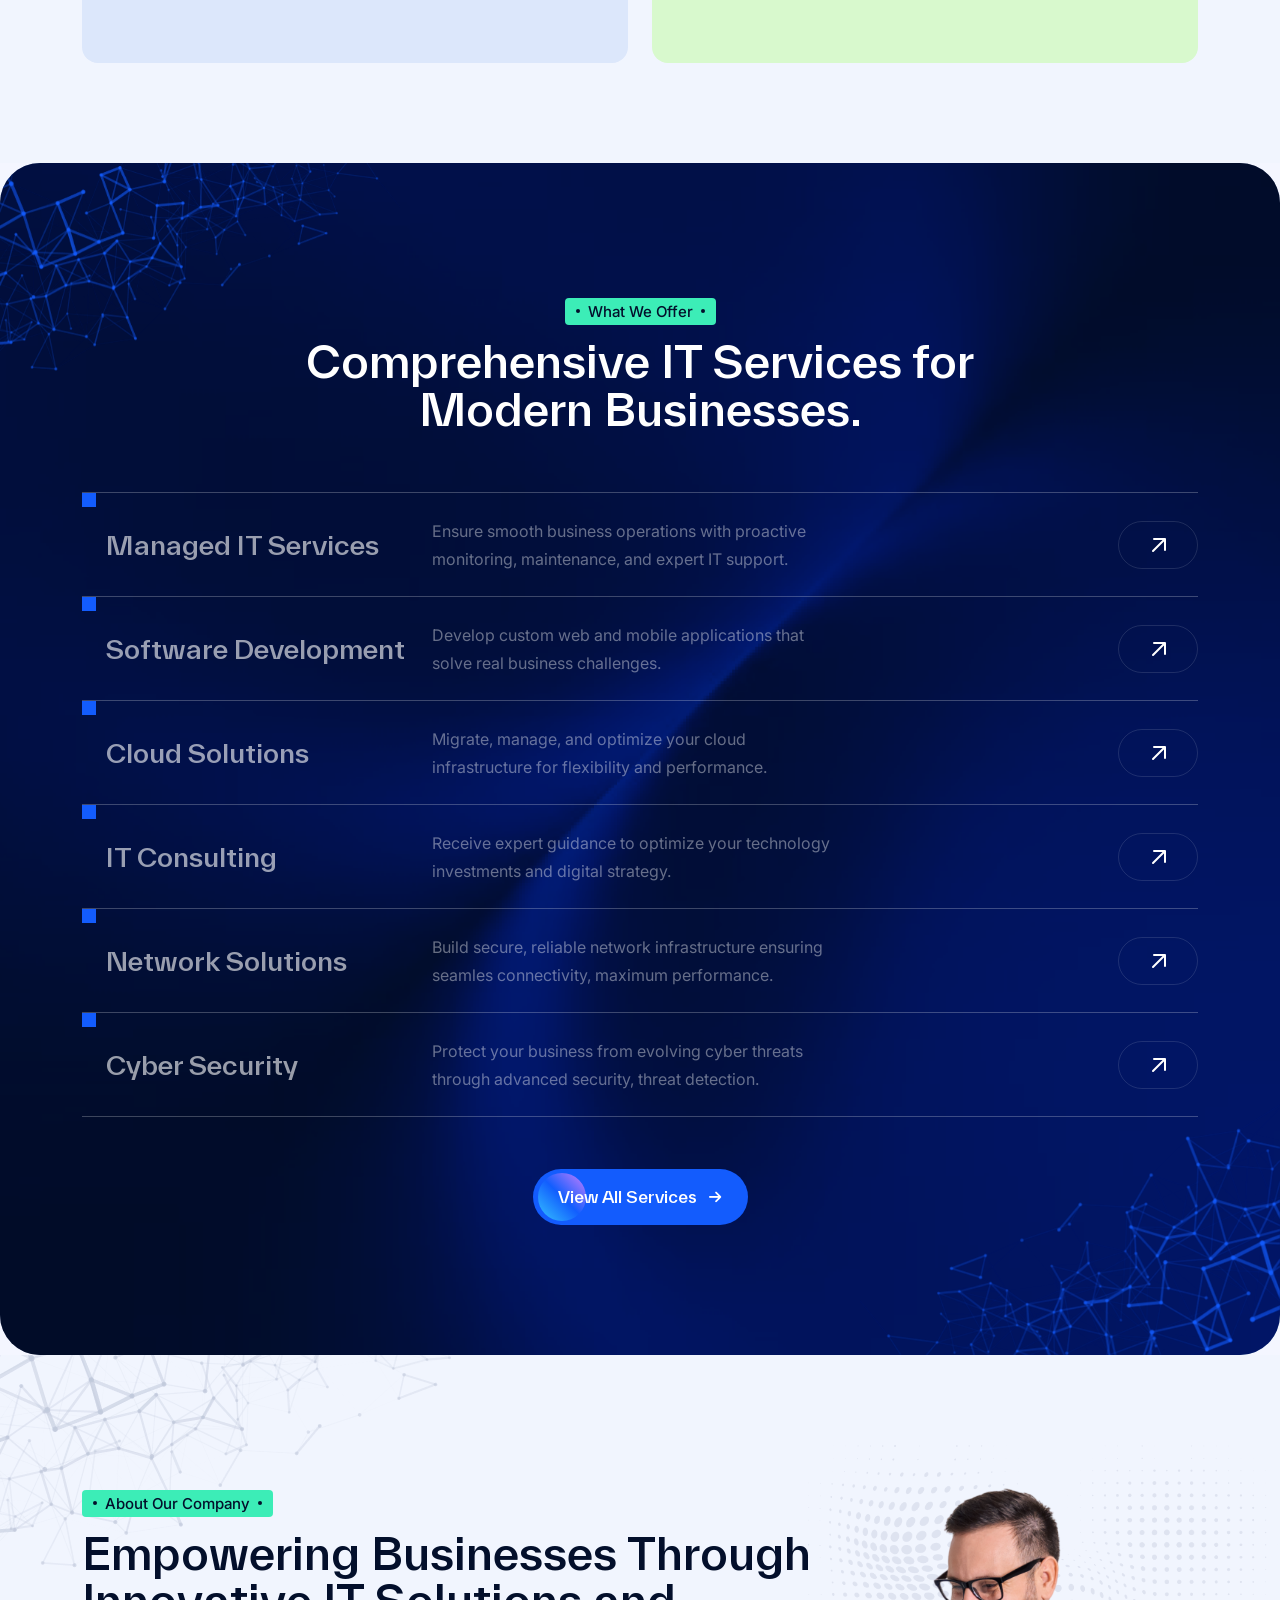
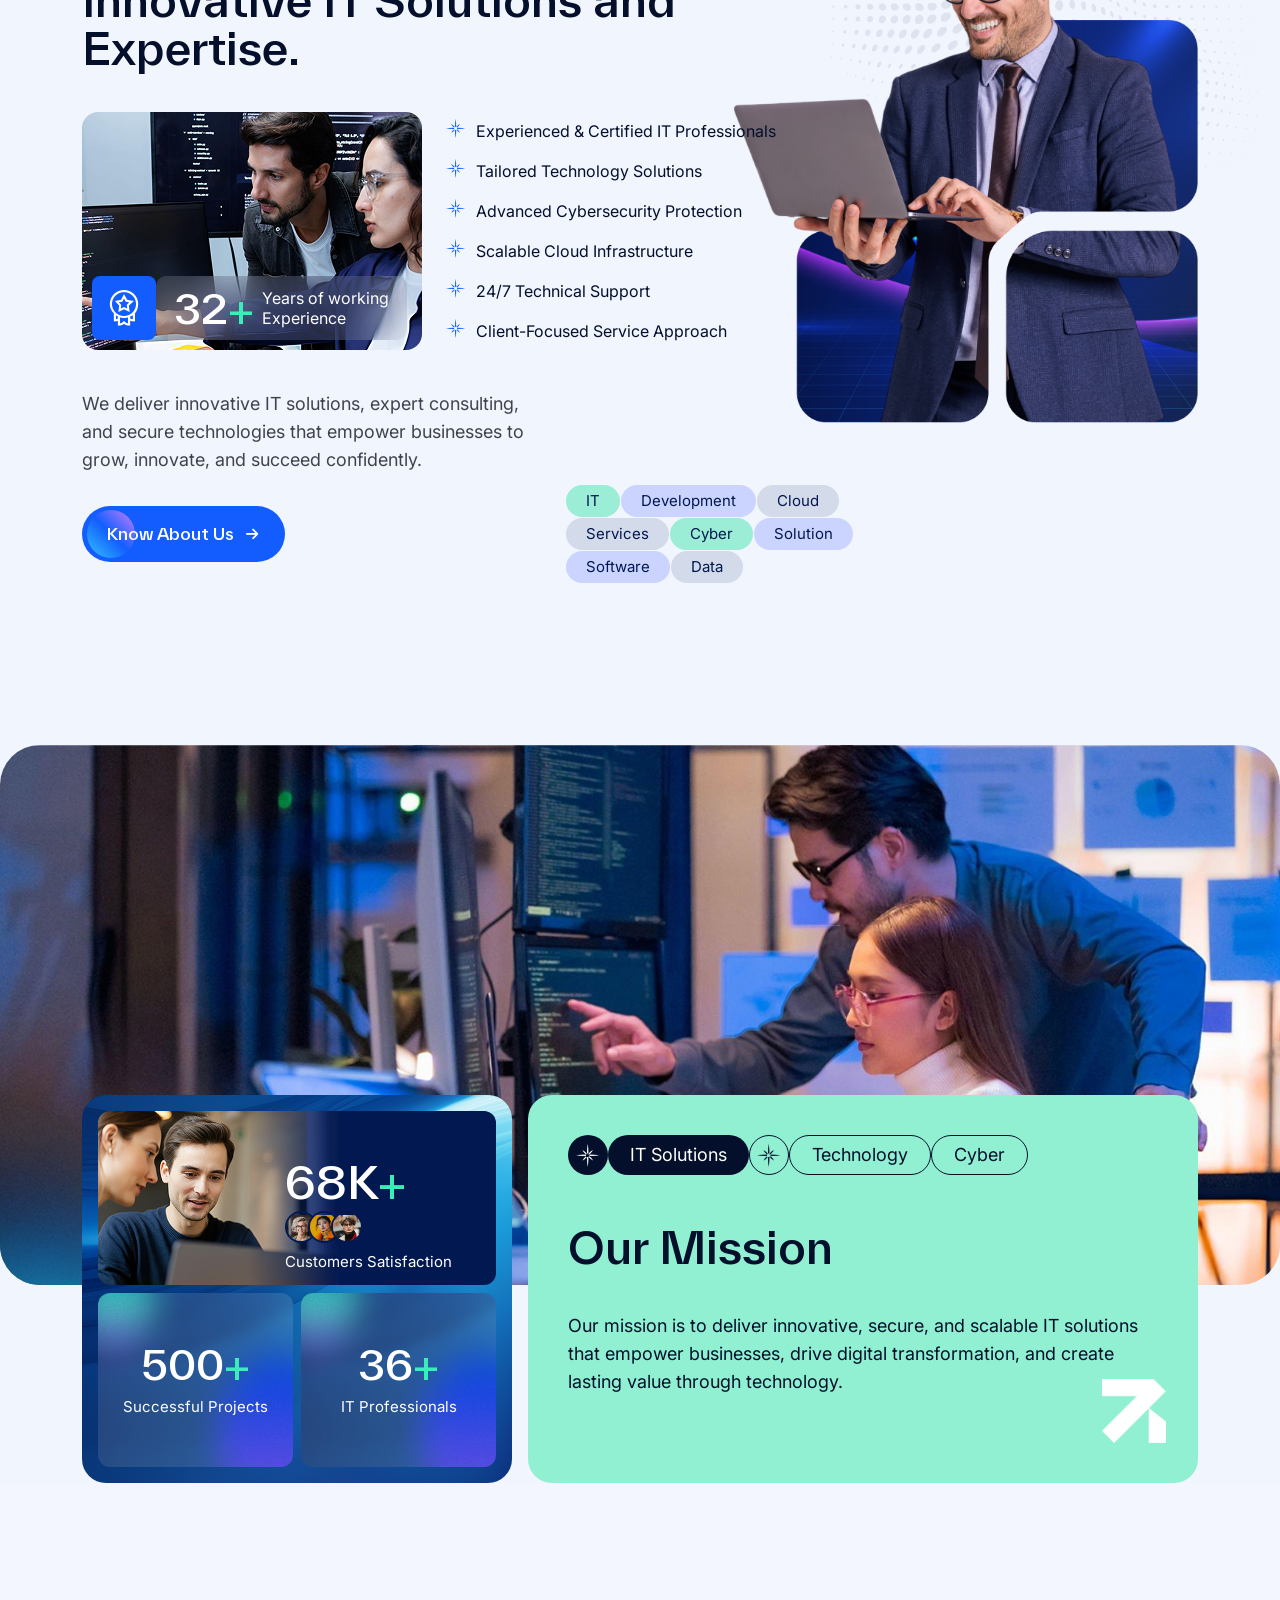
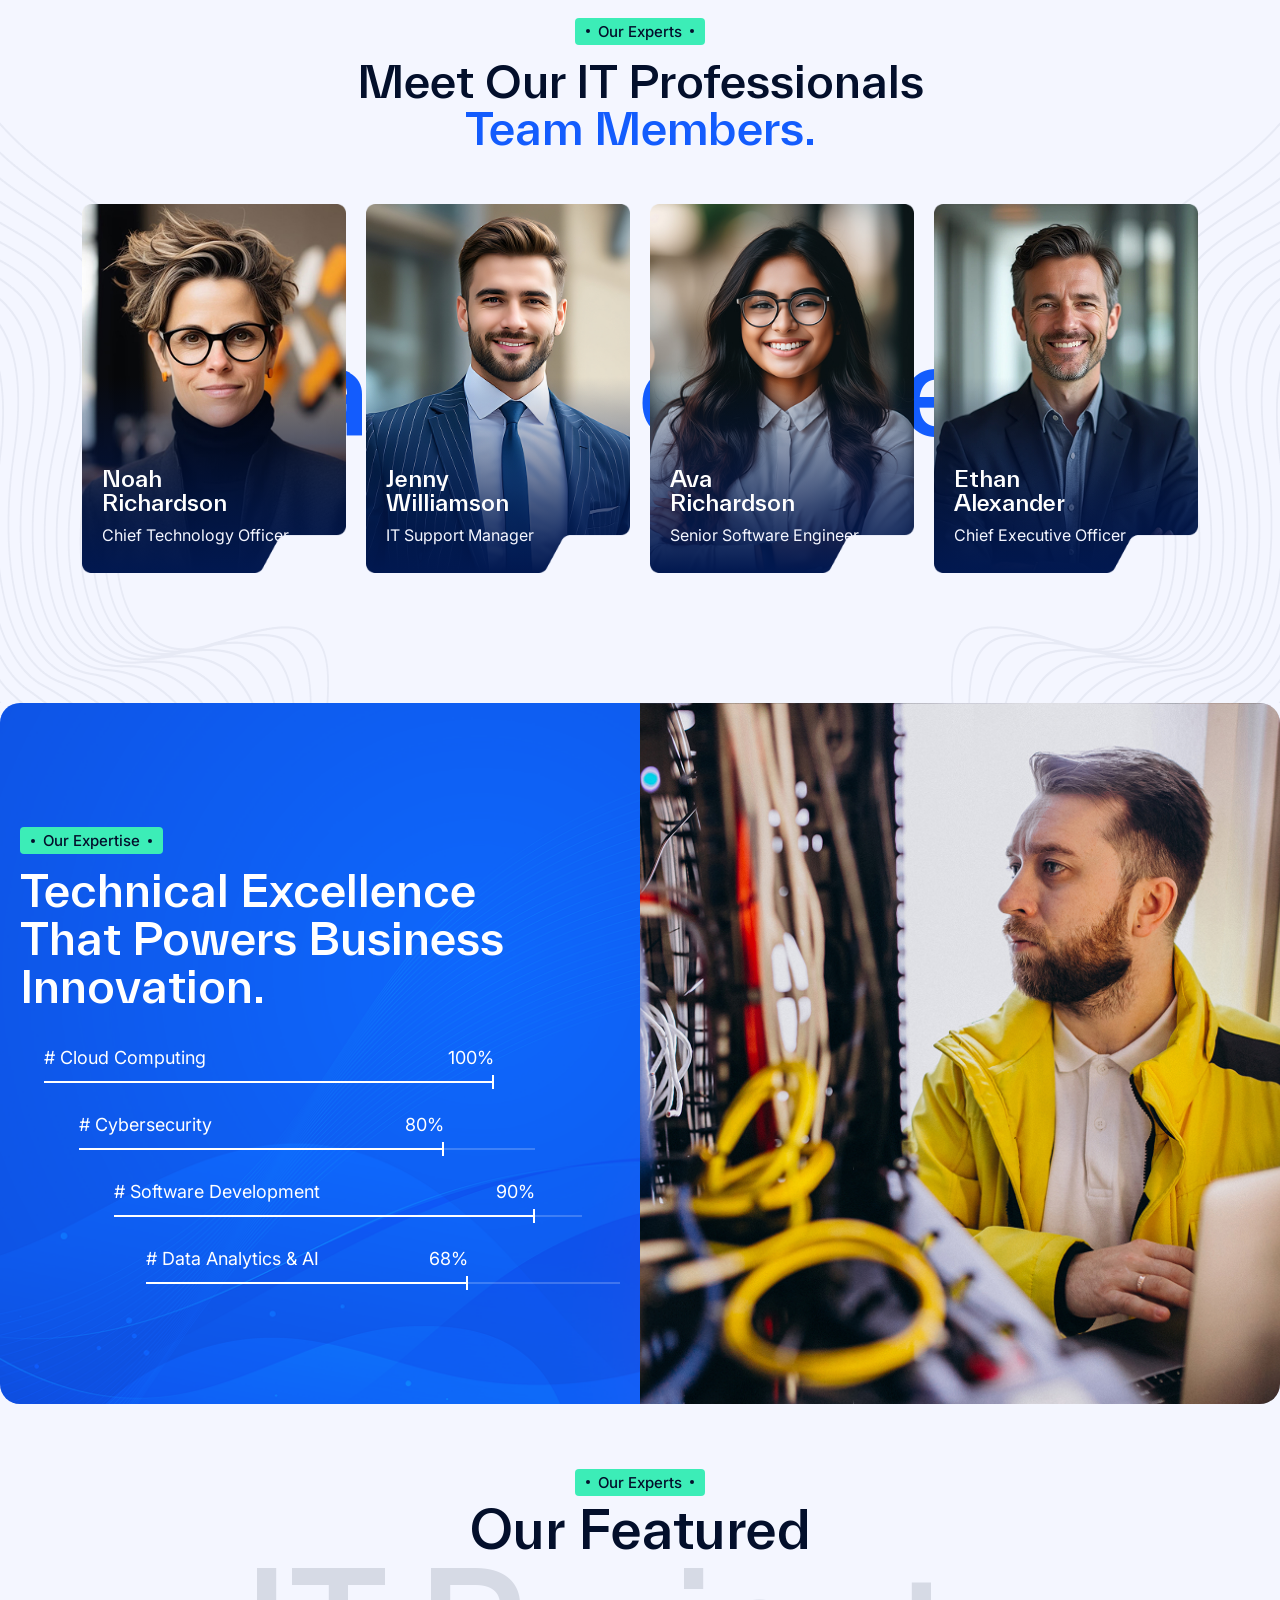
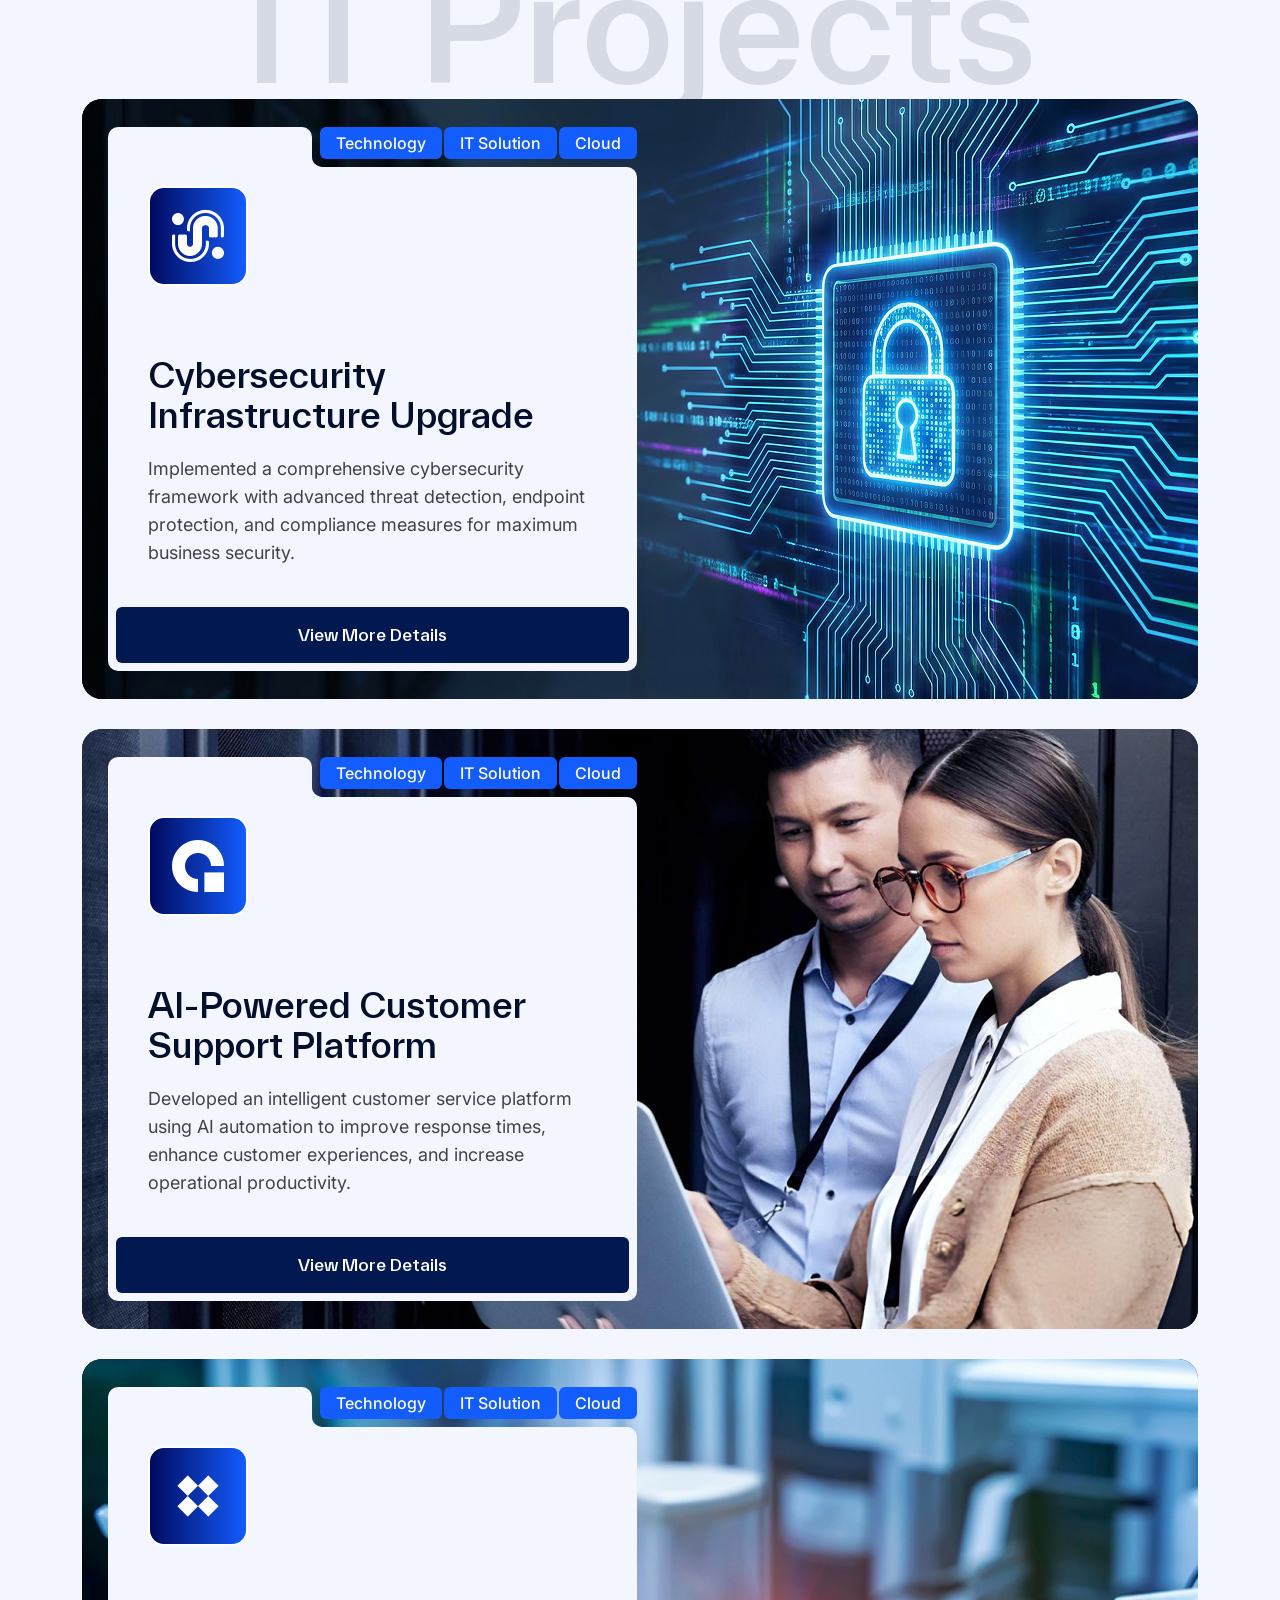
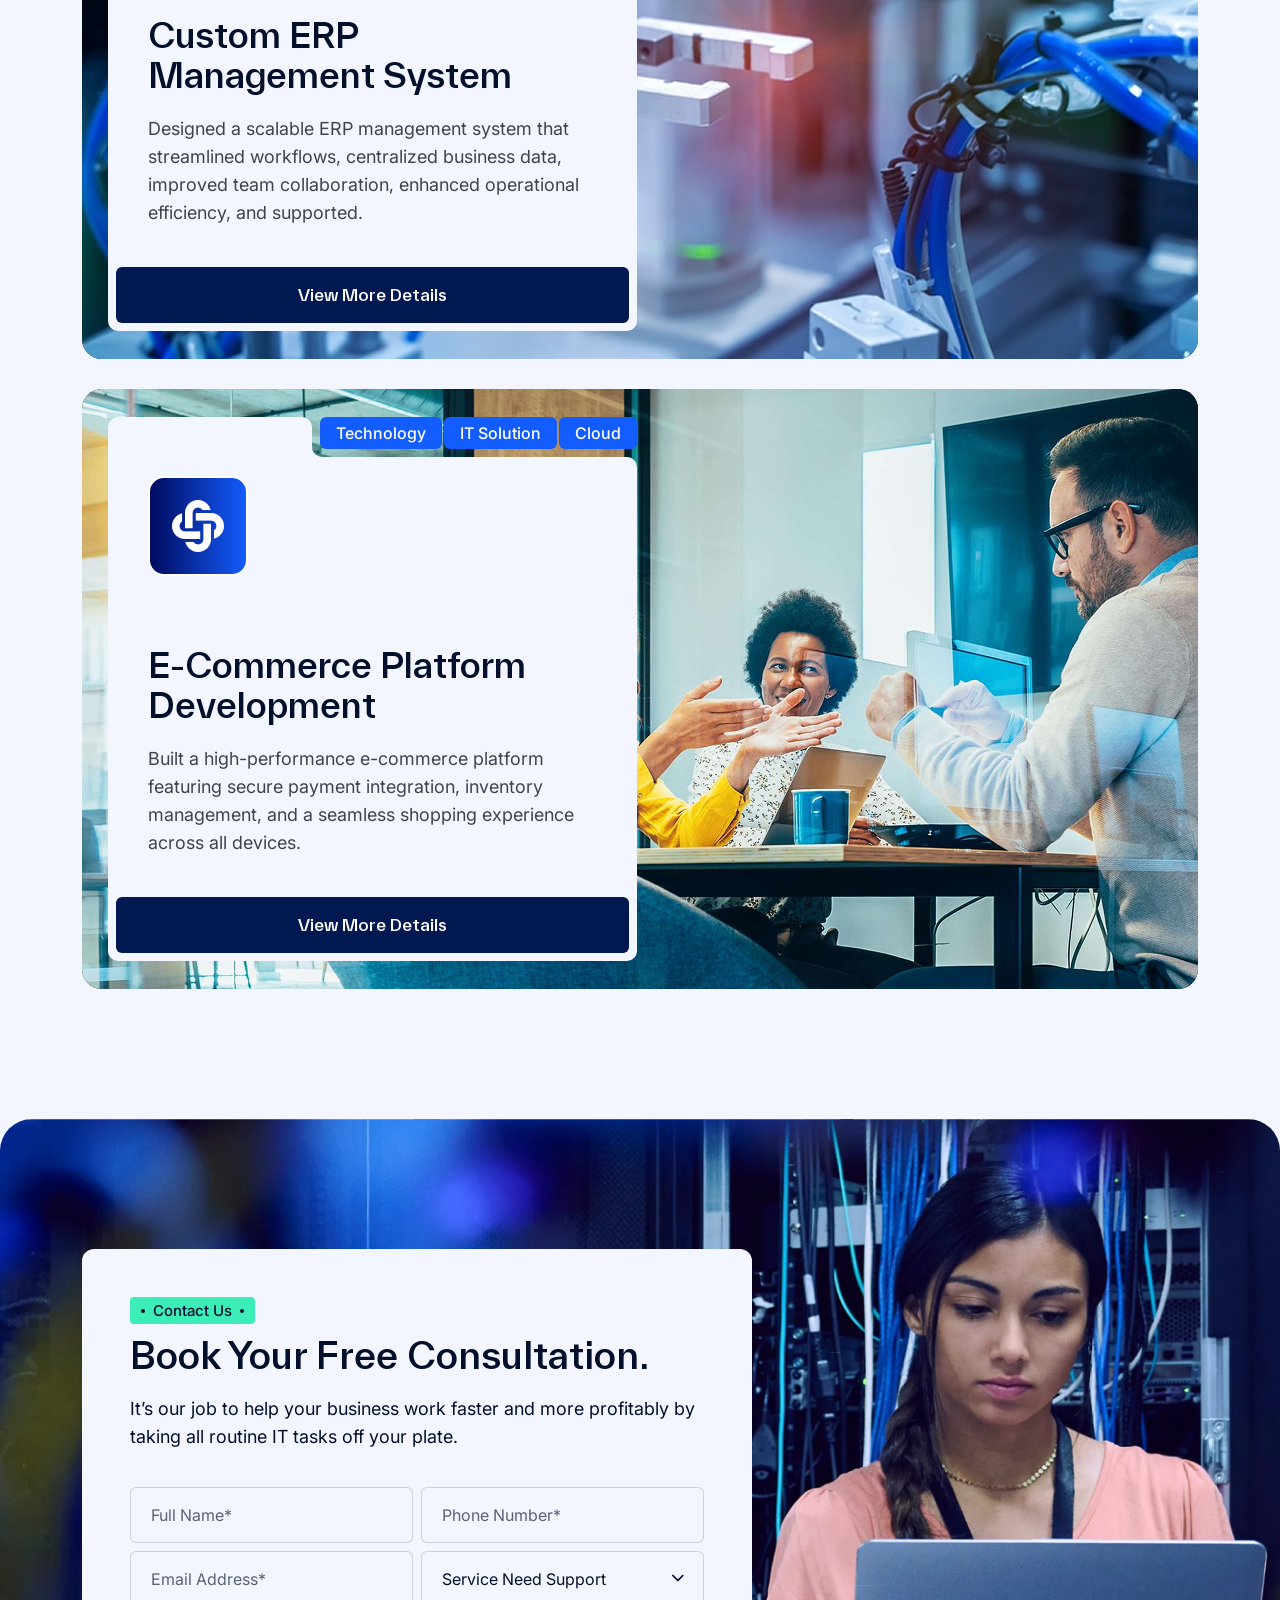
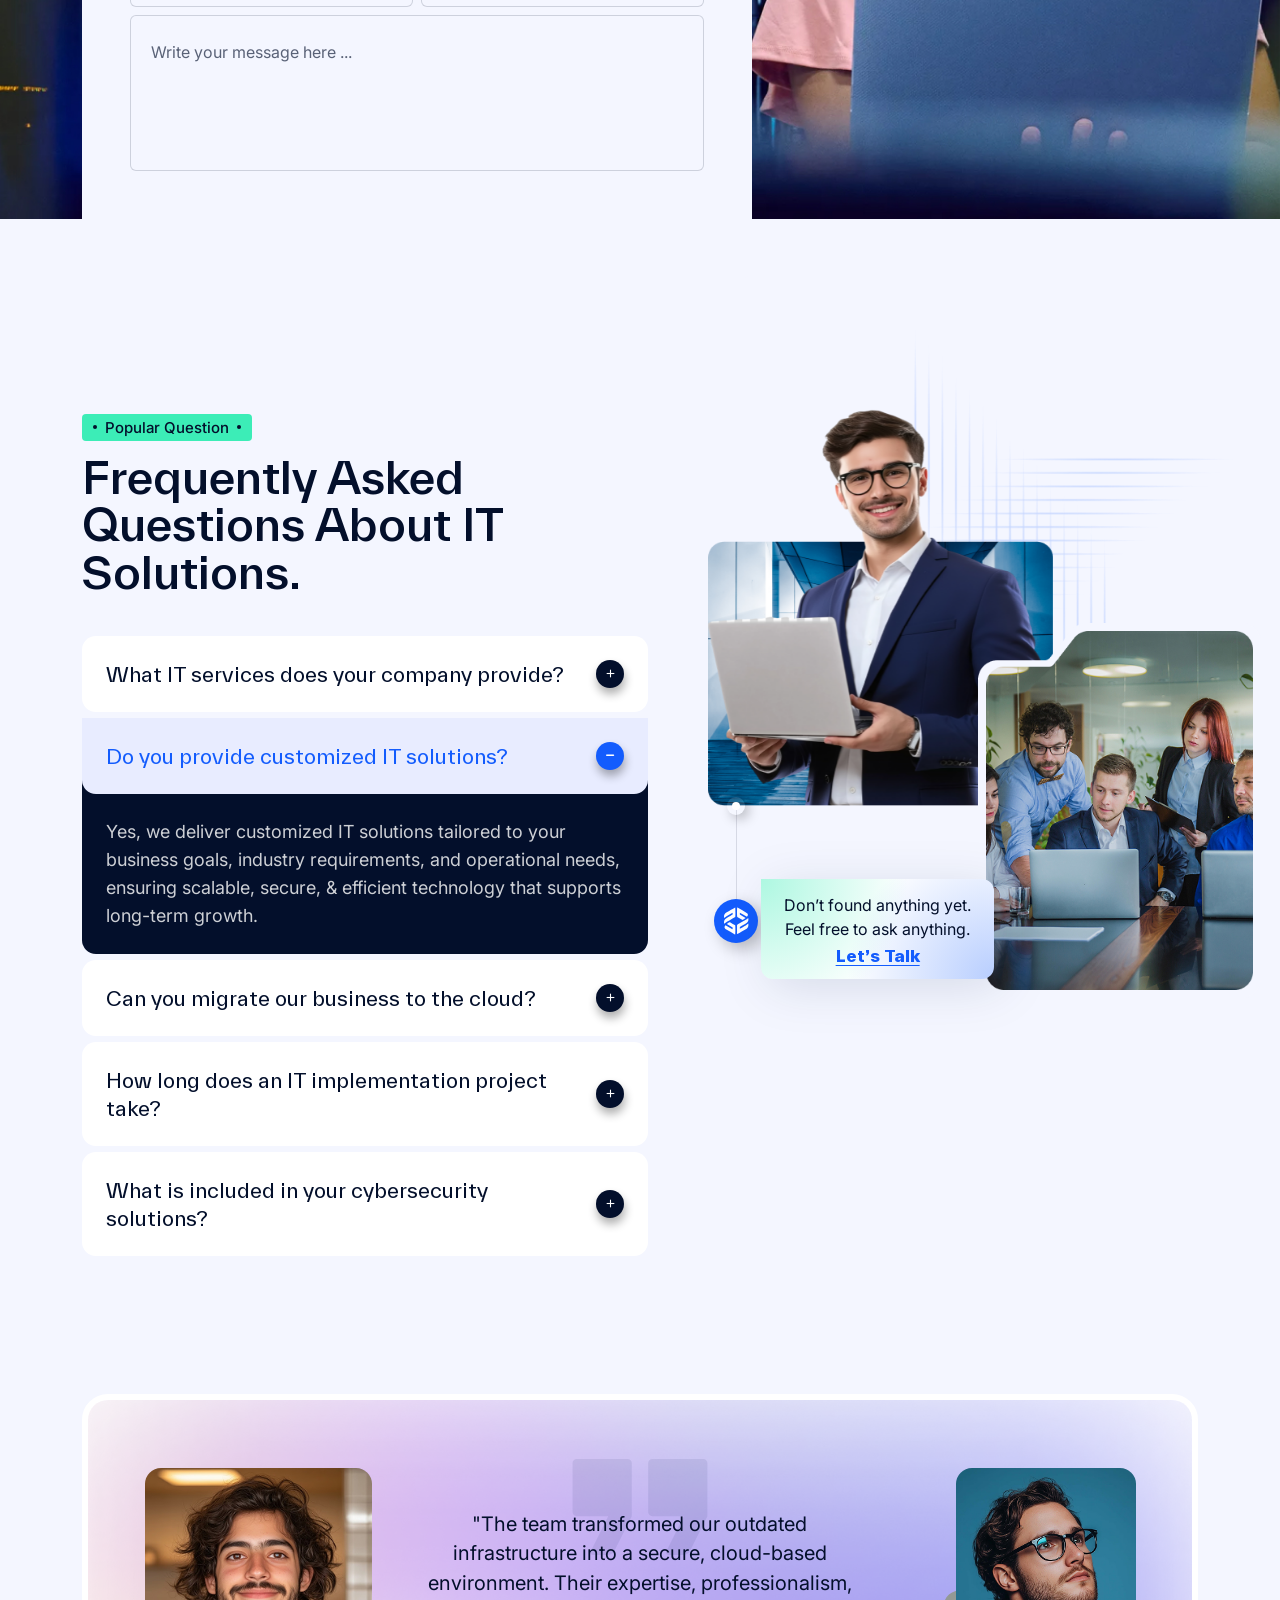
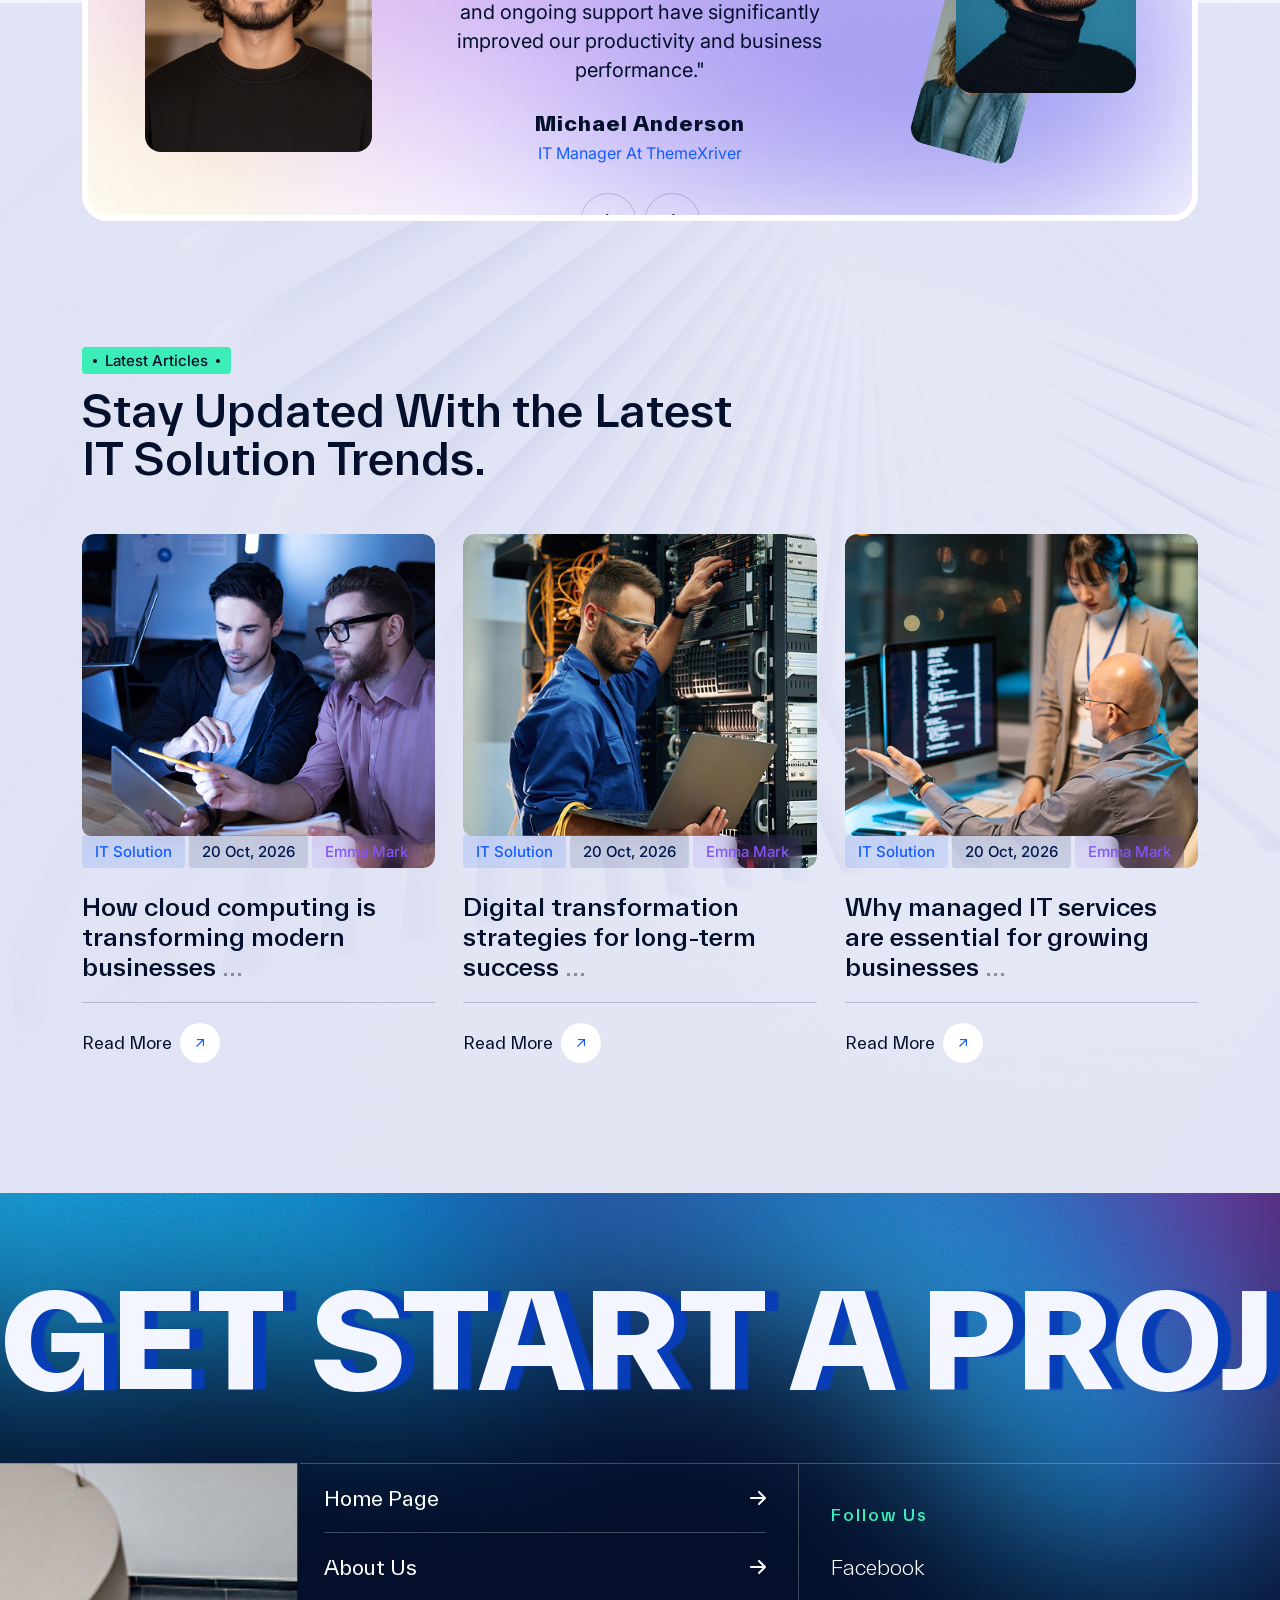
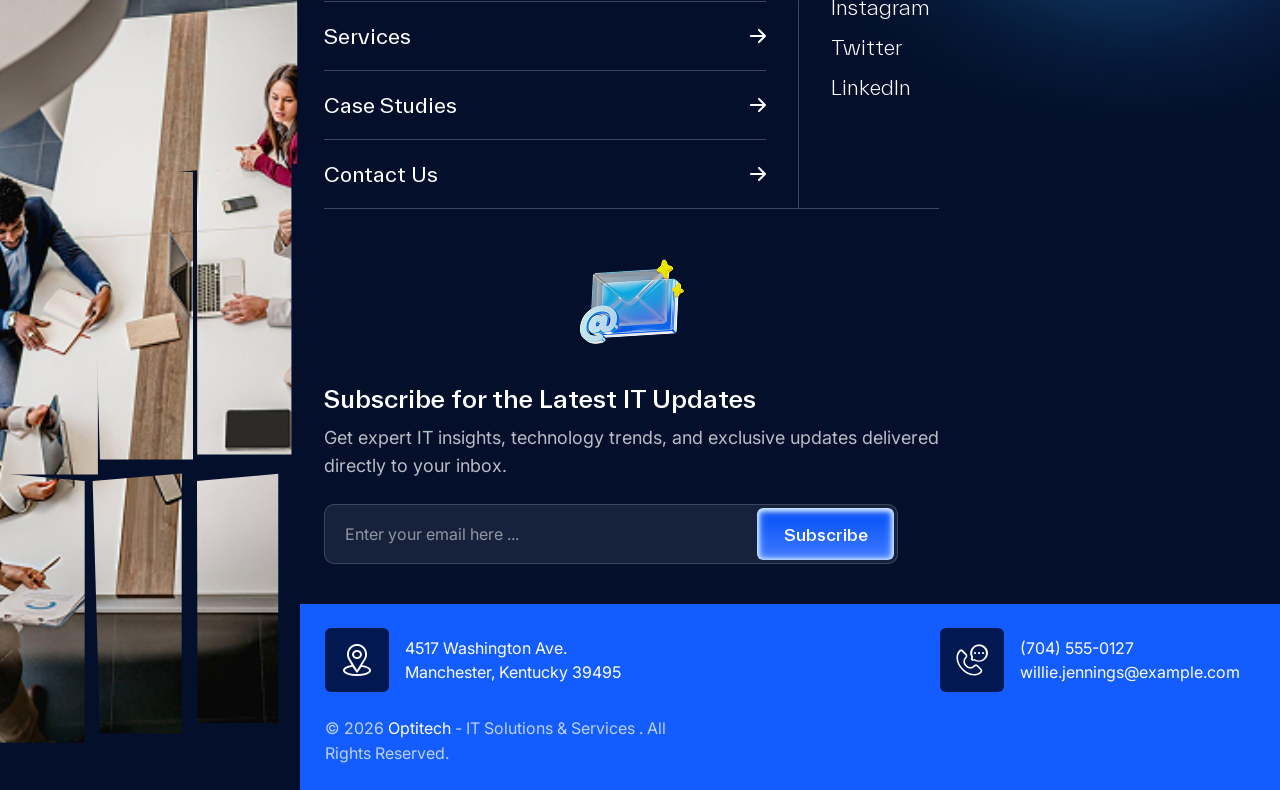
==== commit 32286688: "h3-done" ====
--- a/index-2.html
+++ b/index-2.html
@@ -384,7 +384,7 @@
                             <div class="content">
                                 <h3 class="title">Digital Transformation And Automation</h3>
                                 <p class="ot-p-1 disc">Accelerate business growth through intelligent digital trans formation, workflow automation, and seamless technology .</p>
-                                <a href="#" aria-label="name" class="read-btn ot-p-1">
+                                <a href="#" aria-label="name" class="read-btn">
                                     <span class="text">Read More</span>
                                     <svg width="24" height="24" viewBox="0 0 24 24" fill="none" xmlns="http://www.w3.org/2000/svg">
                                         <path d="M6 18 18 6M7 6h11v11" stroke="currentColor" stroke-width="2" stroke-linecap="round" stroke-linejoin="round"/>
--- a/assets/css/main.css
+++ b/assets/css/main.css
@@ -3717,6 +3717,128 @@
 /* 
     header-2-end
 */
+/*
+    header-3-start
+*/
+.ot-header-3-area {
+  position: absolute;
+  top: 0;
+  left: 0;
+  width: 100%;
+  z-index: 3;
+}
+.ot-header-3-wrap {
+  position: relative;
+  display: flex;
+  align-items: center;
+  gap: 30px;
+  padding: 10px 24px;
+  border-bottom: 1px solid rgba(255, 255, 255, 0.4);
+  /* the bar is only a wash laid over the hero */
+}
+.ot-header-3-wrap::before {
+  content: "";
+  position: absolute;
+  inset: 0;
+  z-index: -1;
+  background: rgba(3, 15, 43, 0.18);
+  backdrop-filter: blur(4px);
+}
+@media only screen and (min-width: 992px) and (max-width: 1199px), only screen and (min-width: 768px) and (max-width: 991px), (max-width: 767px) {
+  .ot-header-3-wrap {
+    padding: 12px 24px;
+  }
+}
+@media (max-width: 767px) {
+  .ot-header-3-wrap {
+    gap: 16px;
+    padding: 12px 16px;
+  }
+}
+.ot-header-3-logo {
+  flex-shrink: 0;
+}
+.ot-header-3-logo img {
+  width: 174px;
+}
+@media (max-width: 767px) {
+  .ot-header-3-logo img {
+    width: 140px;
+  }
+}
+.ot-header-3 {
+  /* the menu holds the middle of the bar; under the full canvas it centres
+     in what is left instead, so it never runs into the search field */
+}
+.ot-header-3-menu {
+  position: absolute;
+  left: 50%;
+  top: 50%;
+  transform: translate(-50%, -50%);
+}
+@media only screen and (min-width: 1600px) and (max-width: 1799px), only screen and (min-width: 1400px) and (max-width: 1599px), only screen and (min-width: 1200px) and (max-width: 1399px), only screen and (min-width: 992px) and (max-width: 1199px), only screen and (min-width: 768px) and (max-width: 991px), (max-width: 767px) {
+  .ot-header-3-menu {
+    position: static;
+    transform: none;
+    margin: 0 auto;
+  }
+}
+.ot-header-3-menu .lt-main-navigation .navbar-nav {
+  /* the row closes up before it can reach the search field */
+}
+@media only screen and (min-width: 1600px) and (max-width: 1799px) {
+  .ot-header-3-menu .lt-main-navigation .navbar-nav {
+    gap: 50px;
+  }
+}
+@media only screen and (min-width: 1400px) and (max-width: 1599px) {
+  .ot-header-3-menu .lt-main-navigation .navbar-nav {
+    gap: 40px;
+  }
+}
+.ot-header-3-menu .lt-main-navigation .navbar-nav li a {
+  padding: 22px 0;
+}
+.ot-header-3-menu .lt-main-navigation .navbar-nav li:is(.dropdown) > a {
+  padding-right: 10px;
+}
+.ot-header-3-action-link {
+  margin-left: auto;
+  display: flex;
+  align-items: center;
+  gap: 28px;
+}
+@media (max-width: 767px) {
+  .ot-header-3-action-link {
+    gap: 16px;
+  }
+}
+.ot-header-3-action-link .ot-pr-btn-1 {
+  padding: 9px 23px;
+}
+@media (max-width: 767px) {
+  .ot-header-3-action-link .ot-pr-btn-1 {
+    display: none;
+  }
+}
+@media only screen and (min-width: 576px) and (max-width: 767px) {
+  .ot-header-3-action-link .ot-pr-btn-1 {
+    display: inline-flex;
+  }
+}
+@media only screen and (min-width: 1200px) and (max-width: 1399px), only screen and (min-width: 992px) and (max-width: 1199px), only screen and (min-width: 768px) and (max-width: 991px), (max-width: 767px) {
+  .ot-header-3-action-link .ot-search-btn-1,
+  .ot-header-3-action-link .ot-cart-btn-1 {
+    display: none;
+  }
+}
+.ot-header-3-action-link .ot-offcanvas-btn-1 {
+  color: #fff;
+}
+
+/*
+    header-3-end
+*/
 /* 
     sticky-header-css-start
 */
@@ -4246,6 +4368,7 @@
   background: linear-gradient(180deg, #135CFD 0%, #0B3797 100%);
   border: 1px solid rgba(255, 255, 255, 0.6);
   padding: 8px 18px;
+  font-weight: 500;
 }
 .ot-hero-2-title-2 .cd-headline .box-shape {
   width: 10px;
@@ -4326,6 +4449,7 @@
   max-width: 600px;
   margin-bottom: 32px;
   opacity: 80%;
+  font-weight: 300;
 }
 .ot-hero-2-right {
   flex: 0 0 auto;
@@ -4366,7 +4490,7 @@
 }
 .ot-hero-2-marquee {
   position: absolute;
-  bottom: 0.8%;
+  bottom: 1.9%;
   left: 50%;
   transform: translateX(-50%);
   max-width: 850px;
@@ -4544,6 +4668,534 @@
 
 /* 
     hero-2-end
+*/
+/* the globe behind the top row turns on its own, without stopping */
+@keyframes ot-hero-3-world-spin {
+  from {
+    transform: rotate(0deg);
+  }
+  to {
+    transform: rotate(360deg);
+  }
+}
+/*
+    hero-3-start
+*/
+.ot-hero-3-area {
+  position: relative;
+  z-index: 1;
+  overflow: hidden;
+  padding-top: 218px;
+  background-color: var(--ot-clr-h-1);
+}
+@media only screen and (min-width: 1200px) and (max-width: 1399px) {
+  .ot-hero-3-area {
+    padding-top: 190px;
+  }
+}
+@media only screen and (min-width: 992px) and (max-width: 1199px), only screen and (min-width: 768px) and (max-width: 991px) {
+  .ot-hero-3-area {
+    padding-top: 170px;
+  }
+}
+@media (max-width: 767px) {
+  .ot-hero-3-area {
+    padding-top: 140px;
+  }
+}
+.ot-hero-3-area {
+  /* the four washes the hero is built on */
+}
+.ot-hero-3-area .ot-hero-3-bg-img,
+.ot-hero-3-area .bg-color,
+.ot-hero-3-area .bg-color-2,
+.ot-hero-3-area .bg-dot-shape {
+  position: absolute;
+  z-index: -1;
+  pointer-events: none;
+}
+.ot-hero-3-area {
+  /* the circuit shot only lends its light to the navy underneath */
+}
+.ot-hero-3-area .ot-hero-3-bg-img {
+  left: 0;
+  top: 0;
+  width: 100%;
+  height: 758px;
+  z-index: -4;
+  opacity: 72%;
+  mix-blend-mode: luminosity;
+}
+.ot-hero-3-area {
+  /* both washes are flattened glows — screen drops their black */
+}
+.ot-hero-3-area .bg-color {
+  left: 0;
+  top: 0;
+  width: 100%;
+  z-index: -3;
+  opacity: 0.8;
+}
+.ot-hero-3-area {
+  /* the corner glow only lifts the bottom right of the band */
+}
+.ot-hero-3-area .bg-color-2 {
+  right: 0;
+  bottom: 0;
+  z-index: -2;
+}
+.ot-hero-3-area .bg-dot-shape {
+  left: 0;
+  bottom: 0;
+  width: 100%;
+}
+.ot-hero-3-top {
+  position: relative;
+  z-index: 1;
+  padding: 0 32px;
+}
+@media only screen and (min-width: 992px) and (max-width: 1199px), only screen and (min-width: 768px) and (max-width: 991px), (max-width: 767px) {
+  .ot-hero-3-top {
+    padding: 0;
+  }
+}
+.ot-hero-3-top {
+  /* the globe sits behind the headline, its dots lit over the navy */
+}
+.ot-hero-3-top .bg-world {
+  position: absolute;
+  left: 36.86%;
+  top: -98px;
+  width: 26.29%;
+  max-width: 368px;
+  border-radius: 50%;
+  background-color: #011850;
+  z-index: -1;
+  pointer-events: none;
+}
+.ot-hero-3-top .bg-world img {
+  width: 100%;
+  mix-blend-mode: luminosity;
+  animation: ot-hero-3-world-spin 40s linear infinite;
+}
+@media only screen and (min-width: 768px) and (max-width: 991px), (max-width: 767px) {
+  .ot-hero-3-top .bg-world {
+    top: -60px;
+    opacity: 60%;
+  }
+}
+.ot-hero-3-top-row {
+  display: flex;
+  align-items: flex-start;
+  justify-content: space-between;
+  gap: 40px;
+}
+@media only screen and (min-width: 992px) and (max-width: 1199px), only screen and (min-width: 768px) and (max-width: 991px), (max-width: 767px) {
+  .ot-hero-3-top-row {
+    flex-direction: column;
+    gap: 28px;
+  }
+}
+.ot-hero-3-top-row .left-elm {
+  padding-top: 6px;
+}
+.ot-hero-3-top-row {
+  /* the column narrows with the row, so the globe keeps clear of it */
+}
+.ot-hero-3-top-row .right-elm {
+  width: 32.9%;
+  max-width: 439px;
+}
+@media only screen and (min-width: 992px) and (max-width: 1199px), only screen and (min-width: 768px) and (max-width: 991px), (max-width: 767px) {
+  .ot-hero-3-top-row .right-elm {
+    width: 100%;
+  }
+}
+.ot-hero-3-top-row .right-elm .disc {
+  color: #fff;
+  opacity: 80%;
+  margin-bottom: 32px;
+}
+@media (max-width: 767px) {
+  .ot-hero-3-top-row .right-elm .disc {
+    font-size: 16px;
+    margin-bottom: 24px;
+  }
+}
+.ot-hero-3-top-row {
+  /* the second line of the headline, with the badge beside it */
+}
+.ot-hero-3-top-row:is(.has-v2) {
+  align-items: center;
+  justify-content: flex-start;
+  gap: 52px;
+  margin-top: -3px;
+  padding-left: 73px;
+}
+@media only screen and (min-width: 1200px) and (max-width: 1399px) {
+  .ot-hero-3-top-row:is(.has-v2) {
+    gap: 40px;
+    padding-left: 50px;
+  }
+}
+@media only screen and (min-width: 992px) and (max-width: 1199px), only screen and (min-width: 768px) and (max-width: 991px), (max-width: 767px) {
+  .ot-hero-3-top-row:is(.has-v2) {
+    align-items: flex-start;
+    gap: 24px;
+    margin-top: 12px;
+    padding-left: 0;
+  }
+}
+.ot-hero-3-top-row:is(.has-v2) {
+  /* the second line holds beside the badge instead of breaking */
+}
+.ot-hero-3-top-row:is(.has-v2) .ot-hero-3-title {
+  white-space: nowrap;
+}
+@media only screen and (min-width: 768px) and (max-width: 991px), (max-width: 767px) {
+  .ot-hero-3-top-row:is(.has-v2) .ot-hero-3-title {
+    white-space: normal;
+  }
+}
+.ot-hero-3-title {
+  font-family: var(--ot-font-2);
+  font-weight: 500;
+  font-size: 160px;
+  line-height: 1.025;
+  letter-spacing: -2px;
+  color: #fff;
+  margin-bottom: 0;
+}
+.ot-hero-3-title span {
+  color: var(--ot-clr-pr-1);
+}
+@media only screen and (min-width: 1400px) and (max-width: 1599px) {
+  .ot-hero-3-title {
+    font-size: 130px;
+  }
+}
+@media only screen and (min-width: 1200px) and (max-width: 1399px) {
+  .ot-hero-3-title {
+    font-size: 110px;
+  }
+}
+@media only screen and (min-width: 992px) and (max-width: 1199px) {
+  .ot-hero-3-title {
+    font-size: 90px;
+  }
+}
+@media only screen and (min-width: 768px) and (max-width: 991px) {
+  .ot-hero-3-title {
+    font-size: 70px;
+  }
+}
+@media (max-width: 767px) {
+  .ot-hero-3-title {
+    font-size: 44px;
+    letter-spacing: -1px;
+  }
+}
+.ot-hero-3 {
+  /* the rating strip above the headline */
+}
+.ot-hero-3-top .rating-elm {
+  display: flex;
+  align-items: center;
+  gap: 12px;
+  margin-bottom: 7px;
+}
+.ot-hero-3-top .rating-elm .author-img {
+  display: flex;
+  align-items: center;
+}
+.ot-hero-3-top .rating-elm .author-img-single {
+  width: 40px;
+  height: 40px;
+  border-radius: 50%;
+  border: 2px solid rgba(255, 255, 255, 0.24);
+}
+.ot-hero-3-top .rating-elm .author-img-single:not(:first-child) {
+  margin-left: -14px;
+}
+.ot-hero-3-top .rating-elm .text-elm {
+  display: flex;
+  align-items: center;
+  flex-wrap: wrap;
+  gap: 4px 8px;
+  font-size: 16px;
+  color: #fff;
+}
+.ot-hero-3-top .rating-elm .text-elm .icon {
+  display: flex;
+  align-items: center;
+  gap: 3px;
+  font-size: 13px;
+  color: #FAC12E;
+}
+.ot-hero-3-top .rating-elm .text-elm .text {
+  flex-basis: 100%;
+}
+.ot-hero-3 {
+  /* top rated company badge */
+}
+.ot-hero-3-top .company-elm {
+  display: flex;
+  align-items: center;
+  flex-shrink: 0;
+}
+.ot-hero-3-top .company-elm .vector {
+  width: 38px;
+}
+@media (max-width: 767px) {
+  .ot-hero-3-top .company-elm .vector {
+    width: 28px;
+  }
+}
+.ot-hero-3-top .company-elm .content {
+  margin: 0 -10px;
+  text-align: center;
+}
+.ot-hero-3-top .company-elm .text {
+  font-family: var(--ot-font-2);
+  font-size: 16px;
+  line-height: 1.375;
+  color: #fff;
+  margin-bottom: 14px;
+}
+.ot-hero-3-top .company-elm .logo-elm {
+  display: flex;
+  align-items: center;
+  justify-content: center;
+}
+.ot-hero-3-top .company-elm .logo-elm svg {
+  width: 250px;
+  height: auto;
+}
+@media (max-width: 767px) {
+  .ot-hero-3-top .company-elm .logo-elm svg {
+    width: 200px;
+  }
+}
+.ot-hero-3 {
+  /* the photo band and the two cards that hang off its bottom edge */
+}
+.ot-hero-3-bottom {
+  position: relative;
+  z-index: 1;
+  margin-top: 60px;
+  padding: 0 32px 68px;
+}
+@media only screen and (min-width: 992px) and (max-width: 1199px) {
+  .ot-hero-3-bottom {
+    padding-bottom: 56px;
+  }
+}
+@media only screen and (min-width: 768px) and (max-width: 991px), (max-width: 767px) {
+  .ot-hero-3-bottom {
+    margin-top: 40px;
+    padding: 0 16px;
+  }
+}
+.ot-hero-3-bottom .video-elm {
+  position: relative;
+  z-index: 1;
+  aspect-ratio: 1856/796;
+  border-radius: 20px;
+}
+@media only screen and (min-width: 768px) and (max-width: 991px), (max-width: 767px) {
+  .ot-hero-3-bottom .video-elm {
+    aspect-ratio: 16/10;
+  }
+}
+.ot-hero-3-bottom .video-elm .shape {
+  position: absolute;
+  left: 0;
+  bottom: 0;
+  width: 18.48%;
+  height: auto;
+  opacity: 30%;
+  pointer-events: none;
+}
+.ot-hero-3-bottom .card-wrap {
+  position: absolute;
+  left: 32px;
+  right: 32px;
+  bottom: 0;
+  display: flex;
+  align-items: flex-end;
+  gap: 8px;
+  padding-left: 221px;
+}
+@media only screen and (min-width: 1200px) and (max-width: 1399px) {
+  .ot-hero-3-bottom .card-wrap {
+    padding-left: 120px;
+  }
+}
+@media only screen and (min-width: 992px) and (max-width: 1199px) {
+  .ot-hero-3-bottom .card-wrap {
+    padding-left: 60px;
+  }
+}
+.ot-hero-3-bottom .card-wrap {
+  /* on a narrow screen the pair drops below the photo */
+}
+@media only screen and (min-width: 768px) and (max-width: 991px), (max-width: 767px) {
+  .ot-hero-3-bottom .card-wrap {
+    position: static;
+    flex-direction: column;
+    align-items: stretch;
+    gap: 16px;
+    margin-top: -60px;
+    padding-left: 0;
+  }
+}
+.ot-hero-3-card {
+  position: relative;
+  z-index: 1;
+  overflow: hidden;
+  width: 463px;
+  height: 386px;
+  flex-shrink: 0;
+  display: flex;
+  flex-direction: column;
+  justify-content: space-between;
+  padding: 43px 44px 44px;
+  background-color: var(--ot-clr-sd-1);
+}
+@media only screen and (min-width: 1200px) and (max-width: 1399px) {
+  .ot-hero-3-card {
+    width: 400px;
+    height: 340px;
+    padding: 32px;
+  }
+}
+@media only screen and (min-width: 992px) and (max-width: 1199px) {
+  .ot-hero-3-card {
+    width: 340px;
+    height: 300px;
+    padding: 28px;
+  }
+}
+@media only screen and (min-width: 768px) and (max-width: 991px), (max-width: 767px) {
+  .ot-hero-3-card {
+    width: 100%;
+    height: auto;
+    padding: 32px 24px;
+  }
+}
+.ot-hero-3-card .watermark {
+  position: absolute;
+  left: 20.5%;
+  top: 43px;
+  width: 273px;
+  pointer-events: none;
+}
+.ot-hero-3-card .title {
+  font-size: 64px;
+  line-height: 1.125;
+}
+@media only screen and (min-width: 992px) and (max-width: 1199px), only screen and (min-width: 768px) and (max-width: 991px) {
+  .ot-hero-3-card .title {
+    font-size: 52px;
+  }
+}
+@media (max-width: 767px) {
+  .ot-hero-3-card .title {
+    font-size: 40px;
+  }
+}
+.ot-hero-3-card .text {
+  font-size: 28px;
+  line-height: 1.285;
+  margin-bottom: 0;
+}
+@media only screen and (min-width: 1200px) and (max-width: 1399px), only screen and (min-width: 992px) and (max-width: 1199px) {
+  .ot-hero-3-card .text {
+    font-size: 24px;
+  }
+}
+@media only screen and (min-width: 768px) and (max-width: 991px), (max-width: 767px) {
+  .ot-hero-3-card .text {
+    font-size: 20px;
+    margin-top: 20px;
+  }
+}
+.ot-hero-3-form {
+  flex-grow: 1;
+  display: flex;
+  align-items: flex-end;
+  gap: 12px;
+  padding: 33px 44px;
+  background-color: #011850;
+  position: relative;
+  z-index: 1;
+}
+@media only screen and (min-width: 1200px) and (max-width: 1399px), only screen and (min-width: 992px) and (max-width: 1199px) {
+  .ot-hero-3-form {
+    padding: 28px;
+  }
+}
+@media only screen and (min-width: 768px) and (max-width: 991px), (max-width: 767px) {
+  .ot-hero-3-form {
+    flex-wrap: wrap;
+    padding: 24px 20px;
+  }
+}
+.ot-hero-3-form .form-grp {
+  flex: 1;
+  min-width: 0;
+}
+@media only screen and (min-width: 768px) and (max-width: 991px), (max-width: 767px) {
+  .ot-hero-3-form .form-grp {
+    flex: 1 1 100%;
+  }
+}
+.ot-hero-3-form .form-grp label {
+  display: block;
+  font-family: var(--ot-font-2);
+  font-size: 18px;
+  line-height: 1.555;
+  color: #fff;
+  margin-bottom: 4px;
+}
+.ot-hero-3-form .form-grp label span {
+  color: var(--ot-clr-sd-1);
+}
+.ot-hero-3-form .form-grp input {
+  width: 100%;
+  height: 56px;
+  padding: 0 20px;
+  border: 1px solid rgba(255, 255, 255, 0.16);
+  border-radius: 10px;
+  background-color: #011850;
+  font-family: var(--ot-font-2);
+  font-size: 16px;
+  line-height: 1.75;
+  color: #fff;
+  outline: 0;
+  transition: border-color var(--ot-cube-1);
+  font-weight: 300;
+}
+.ot-hero-3-form .form-grp input::placeholder {
+  color: #fff;
+  opacity: 52%;
+}
+.ot-hero-3-form .form-grp input:focus {
+  border-color: var(--ot-clr-pr-1);
+}
+.ot-hero-3-form .ot-pr-btn-1 {
+  flex-shrink: 0;
+  padding: 13px 28px;
+}
+@media only screen and (min-width: 768px) and (max-width: 991px), (max-width: 767px) {
+  .ot-hero-3-form .ot-pr-btn-1 {
+    width: 100%;
+    justify-content: center;
+  }
+}
+
+/*
+    hero-3-end
 */
 /* 
     core-features-1-start
@@ -4880,19 +5532,6 @@
   background-color: #CCF5BD;
   box-shadow: 0 24px 48px -24px rgba(47, 156, 59, 0.32);
 }
-.ot-core-features-2-card:is(.has-v2) .read-btn {
-  margin-top: 20px;
-  border-color: transparent;
-  background-color: #3DB54A;
-  color: #fff;
-}
-.ot-core-features-2-card:is(.has-v2) .read-btn .text {
-  max-width: none;
-  opacity: 1;
-}
-.ot-core-features-2-card:is(.has-v2) .read-btn:hover {
-  background-color: #2F9C3B;
-}
 
 /* 
     core-features-2-end
@@ -5718,7 +6357,7 @@
   position: relative;
   z-index: 1;
   overflow: hidden;
-  background-color: #030F2B;
+  background-color: #011850;
   border-radius: 40px;
 }
 .ot-services-2-area .bg-img {
@@ -6580,6 +7219,7 @@
   inset: 0;
   z-index: 0;
   overflow: hidden;
+  background-color: var(--ot-clr-h-1);
   /* resting scrim */
 }
 .ot-team-2-item .thumb::after, .ot-team-2-item .thumb::before {
@@ -6749,6 +7389,9 @@
 }
 .ot-team-2-item:hover .thumb::after {
   opacity: 0;
+}
+.ot-team-2-item:hover .thumb img {
+  mix-blend-mode: luminosity;
 }
 .ot-team-2-item:hover .social {
   opacity: 1;
@@ -7768,6 +8411,10 @@
   border-color: var(--ot-clr-pr-1);
 }
 
+.ot-choose-1-area:is(.has-v2) {
+  background-color: #F4F6FF;
+}
+
 /*
     choose-1-end
 */
@@ -7778,7 +8425,7 @@
   position: relative;
   z-index: 1;
   overflow: hidden;
-  background-color: #D9D9D9;
+  background: linear-gradient(180deg, #E5EAFF 0%, #F4F6FF 100%);
   border-radius: 20px;
 }
 .ot-choose-2-wrap {
@@ -8365,6 +9012,10 @@
   }
 }
 
+.ot-project-1-area:is(.has-v2) {
+  padding-bottom: 100px;
+}
+
 /*
     project-1-end
 */
@@ -8777,7 +9428,7 @@
 }
 @media (min-width: 1800px), only screen and (min-width: 1600px) and (max-width: 1799px), only screen and (min-width: 1400px) and (max-width: 1599px) {
   .ot-project-2-area {
-    padding-bottom: 120px;
+    padding-bottom: 100px;
   }
 }
 .ot-project-2-area {
@@ -9861,18 +10512,30 @@
   flex-direction: column;
   align-items: center;
   width: 44px;
+  /* a frosted disc with the solid pip sitting in the middle of it */
 }
 .ot-faqs-2-thumb .vector .dot {
+  display: flex;
+  align-items: center;
+  justify-content: center;
+  width: 18px;
+  height: 18px;
+  border-radius: 50%;
+  background-color: rgba(255, 255, 255, 0.12);
+  backdrop-filter: blur(4px);
+  box-shadow: 4px 4px 12px rgba(0, 0, 0, 0.25);
+}
+.ot-faqs-2-thumb .vector .dot::before {
+  content: "";
   width: 8px;
   height: 8px;
   border-radius: 50%;
   background-color: #fff;
-  box-shadow: 0 0 0 5px rgba(255, 255, 255, 0.12);
 }
 .ot-faqs-2-thumb .vector .line {
   width: 1px;
   height: 89px;
-  margin-top: 5px;
+  margin-top: -5px;
   background-color: rgba(3, 15, 43, 0.12);
 }
 .ot-faqs-2-thumb .vector .icon {
@@ -9884,6 +10547,7 @@
   border-radius: 50%;
   background-color: var(--ot-clr-pr-1);
   color: #fff;
+  box-shadow: 6px 6px 16px rgba(0, 0, 0, 0.25);
 }
 .ot-faqs-2 {
   /* the mint / blue wash is the two blurred blobs of the design */
@@ -9897,6 +10561,7 @@
   border-radius: 0 12px 12px 12px;
   background-color: #fff;
   background-image: radial-gradient(circle at 0% 0%, rgba(60, 237, 183, 0.42) 0%, rgba(60, 237, 183, 0) 58%), radial-gradient(circle at 100% 100%, rgba(19, 92, 253, 0.3) 0%, rgba(19, 92, 253, 0) 58%);
+  filter: drop-shadow(8px 8px 24px rgba(2, 21, 65, 0.12));
 }
 .ot-faqs-2-card .text {
   font-size: 16px;
@@ -10061,6 +10726,16 @@
 }
 .ot-partner-1-marquee .single-logo:hover img {
   filter: brightness(0) saturate(100%) invert(47%) sepia(42%) saturate(2059%) hue-rotate(202deg) brightness(78%) contrast(177%);
+}
+
+.ot-partner-1-area:is(.has-v2) .ot-partner-1-top .text-elm {
+  background-color: #fff;
+}
+.ot-partner-1-area:is(.has-v2) .ot-partner-1-marquee-wrap::after {
+  background: linear-gradient(90deg, rgba(244, 246, 255, 0) 0%, #ffffff 84.8%);
+}
+.ot-partner-1-area:is(.has-v2) .ot-partner-1-marquee-wrap::before {
+  background: linear-gradient(270deg, rgba(244, 246, 255, 0) 0%, #ffffff 84.8%);
 }
 
 /*
@@ -10885,7 +11560,6 @@
   position: absolute;
   inset: 0;
   z-index: -1;
-  opacity: 52%;
   mix-blend-mode: color-burn;
   pointer-events: none;
 }
@@ -11617,6 +12291,7 @@
   line-height: 1.4;
   color: #fff;
   transition: var(--ot-cube-1);
+  font-weight: 300;
 }
 .ot-footer-2-widgets .social-widget .social-link a:hover {
   color: var(--ot-clr-sd-1);
@@ -11709,7 +12384,9 @@
   justify-content: center;
   border: 0;
   border-radius: 6px;
-  background: var(--ot-clr-gd-1);
+  background: url(.png), linear-gradient(180deg, #004CF4 0%, #407BFF 100%);
+  background-blend-mode: plus-lighter, normal;
+  box-shadow: inset 0px 1px 10px 2px rgba(210, 234, 255, 0.6), inset 0px 1px 4px 2px #D2EAFF;
   font-size: 16px;
   color: #fff;
   transition: var(--ot-cube-1);
@@ -11849,6 +12526,17 @@
 /*
     footer-2-end
 */
+/*
+    footer-3-start
+*/
+.ot-footer-2-area .ot-footer-1-top {
+  margin-top: 130px;
+  padding-bottom: 70px;
+}
+
+/*
+    footer-3-end
+*/
 /* 
     pages
 */
